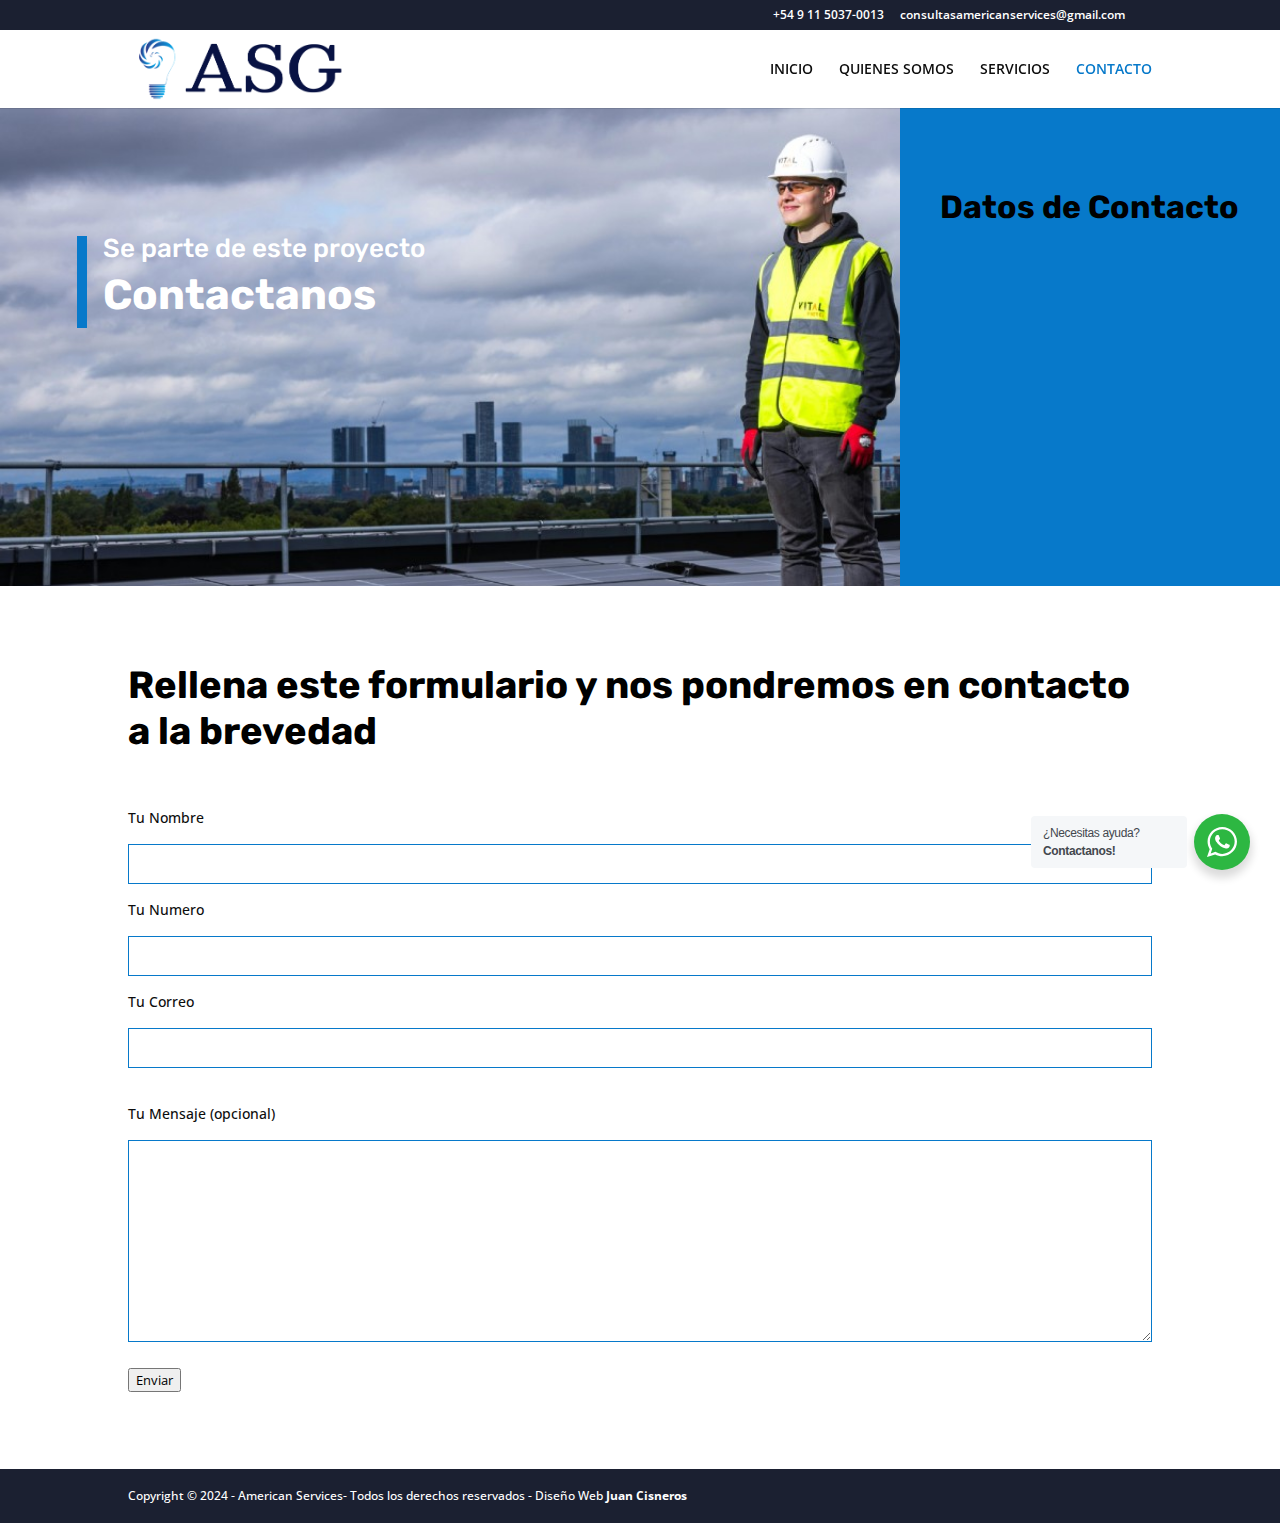
==== contacto/index.html @ 522c2b18 "Add files via upload" ====
<!DOCTYPE html>
<html lang="es">

<!-- Mirrored from amperio.com.ar/contacto/ by HTTrack Website Copier/3.x [XR&CO'2014], Fri, 26 Jul 2024 04:00:17 GMT -->
<!-- Added by HTTrack --><meta http-equiv="content-type" content="text/html;charset=UTF-8" /><!-- /Added by HTTrack -->
<head>
	<meta charset="UTF-8" />
<meta http-equiv="X-UA-Compatible" content="IE=edge">
	<link rel="pingback" href="../xmlrpc.html" />

	<script type="text/javascript">
		document.documentElement.className = 'js';
	</script>

	<meta name='robots' content='index, follow, max-image-preview:large, max-snippet:-1, max-video-preview:-1' />
<script type="text/javascript">
			let jqueryParams=[],jQuery=function(r){return jqueryParams=[...jqueryParams,r],jQuery},$=function(r){return jqueryParams=[...jqueryParams,r],$};window.jQuery=jQuery,window.$=jQuery;let customHeadScripts=!1;jQuery.fn=jQuery.prototype={},$.fn=jQuery.prototype={},jQuery.noConflict=function(r){if(window.jQuery)return jQuery=window.jQuery,$=window.jQuery,customHeadScripts=!0,jQuery.noConflict},jQuery.ready=function(r){jqueryParams=[...jqueryParams,r]},$.ready=function(r){jqueryParams=[...jqueryParams,r]},jQuery.load=function(r){jqueryParams=[...jqueryParams,r]},$.load=function(r){jqueryParams=[...jqueryParams,r]},jQuery.fn.ready=function(r){jqueryParams=[...jqueryParams,r]},$.fn.ready=function(r){jqueryParams=[...jqueryParams,r]};</script>
	<!-- This site is optimized with the Yoast SEO plugin v22.7 - https://yoast.com/wordpress/plugins/seo/ -->
	<title>Contacto | American Services</title>
	<link rel="canonical" href="index.html" />
	<meta property="og:locale" content="es_ES" />
	<meta property="og:type" content="article" />
	<meta property="og:title" content="Contacto | Amperio" />
	<meta property="og:url" content="https://amperio.com.ar/contacto/" />
	<meta property="og:site_name" content="Amperio" />
	<meta property="article:publisher" content="https://www.facebook.com/amperio.energy" />
	<meta property="article:modified_time" content="2024-05-20T21:58:36+00:00" />
	<meta property="og:image" content="https://amperio.com.ar/wp-content/uploads/2023/08/Logo-vertical-transparencia.png" />
	<meta property="og:image:width" content="1250" />
	<meta property="og:image:height" content="1250" />
	<meta property="og:image:type" content="image/png" />
	<meta name="twitter:card" content="summary_large_image" />
	<meta name="twitter:label1" content="Tiempo de lectura" />
	<meta name="twitter:data1" content="5 minutos" />
	<script type="application/ld+json" class="yoast-schema-graph">{"@context":"https://schema.org","@graph":[{"@type":"WebPage","@id":"https://amperio.com.ar/contacto/","url":"https://amperio.com.ar/contacto/","name":"Contacto | Amperio","isPartOf":{"@id":"https://amperio.com.ar/#website"},"datePublished":"2023-08-02T18:37:00+00:00","dateModified":"2024-05-20T21:58:36+00:00","breadcrumb":{"@id":"https://amperio.com.ar/contacto/#breadcrumb"},"inLanguage":"es","potentialAction":[{"@type":"ReadAction","target":["https://amperio.com.ar/contacto/"]}]},{"@type":"BreadcrumbList","@id":"https://amperio.com.ar/contacto/#breadcrumb","itemListElement":[{"@type":"ListItem","position":1,"name":"Portada","item":"https://amperio.com.ar/"},{"@type":"ListItem","position":2,"name":"Contacto"}]},{"@type":"WebSite","@id":"https://amperio.com.ar/#website","url":"https://amperio.com.ar/","name":"Amperio","description":"Reduci tu huella de carbono","publisher":{"@id":"https://amperio.com.ar/#organization"},"potentialAction":[{"@type":"SearchAction","target":{"@type":"EntryPoint","urlTemplate":"https://amperio.com.ar/?s={search_term_string}"},"query-input":"required name=search_term_string"}],"inLanguage":"es"},{"@type":"Organization","@id":"https://amperio.com.ar/#organization","name":"Amperio","alternateName":"Reducí tu huella de carbono","url":"https://amperio.com.ar/","logo":{"@type":"ImageObject","inLanguage":"es","@id":"https://amperio.com.ar/#/schema/logo/image/","url":"https://amperio.com.ar/wp-content/uploads/2023/09/Artboard-1-copy@2x-100.jpg","contentUrl":"https://amperio.com.ar/wp-content/uploads/2023/09/Artboard-1-copy@2x-100.jpg","width":601,"height":600,"caption":"Amperio"},"image":{"@id":"https://amperio.com.ar/#/schema/logo/image/"},"sameAs":["https://www.facebook.com/amperio.energy","https://www.instagram.com/amperio.energy/?hl=es-la"]}]}</script>
	<!-- / Yoast SEO plugin. -->


<link rel='dns-prefetch' href='http://www.googletagmanager.com/' />
<link rel='dns-prefetch' href='http://fonts.googleapis.com/' />
<link rel="alternate" type="application/rss+xml" title="Amperio &raquo; Feed" href="../feed/index.html" />
<link rel="alternate" type="application/rss+xml" title="Amperio &raquo; Feed de los comentarios" href="../comments/feed/index.html" />
<meta content="Divi v.4.24.1" name="generator"/><style id='wp-block-library-theme-inline-css' type='text/css'>
.wp-block-audio :where(figcaption){color:#555;font-size:13px;text-align:center}.is-dark-theme .wp-block-audio :where(figcaption){color:#ffffffa6}.wp-block-audio{margin:0 0 1em}.wp-block-code{border:1px solid #ccc;border-radius:4px;font-family:Menlo,Consolas,monaco,monospace;padding:.8em 1em}.wp-block-embed :where(figcaption){color:#555;font-size:13px;text-align:center}.is-dark-theme .wp-block-embed :where(figcaption){color:#ffffffa6}.wp-block-embed{margin:0 0 1em}.blocks-gallery-caption{color:#555;font-size:13px;text-align:center}.is-dark-theme .blocks-gallery-caption{color:#ffffffa6}:root :where(.wp-block-image figcaption){color:#555;font-size:13px;text-align:center}.is-dark-theme :root :where(.wp-block-image figcaption){color:#ffffffa6}.wp-block-image{margin:0 0 1em}.wp-block-pullquote{border-bottom:4px solid;border-top:4px solid;color:currentColor;margin-bottom:1.75em}.wp-block-pullquote cite,.wp-block-pullquote footer,.wp-block-pullquote__citation{color:currentColor;font-size:.8125em;font-style:normal;text-transform:uppercase}.wp-block-quote{border-left:.25em solid;margin:0 0 1.75em;padding-left:1em}.wp-block-quote cite,.wp-block-quote footer{color:currentColor;font-size:.8125em;font-style:normal;position:relative}.wp-block-quote.has-text-align-right{border-left:none;border-right:.25em solid;padding-left:0;padding-right:1em}.wp-block-quote.has-text-align-center{border:none;padding-left:0}.wp-block-quote.is-large,.wp-block-quote.is-style-large,.wp-block-quote.is-style-plain{border:none}.wp-block-search .wp-block-search__label{font-weight:700}.wp-block-search__button{border:1px solid #ccc;padding:.375em .625em}:where(.wp-block-group.has-background){padding:1.25em 2.375em}.wp-block-separator.has-css-opacity{opacity:.4}.wp-block-separator{border:none;border-bottom:2px solid;margin-left:auto;margin-right:auto}.wp-block-separator.has-alpha-channel-opacity{opacity:1}.wp-block-separator:not(.is-style-wide):not(.is-style-dots){width:100px}.wp-block-separator.has-background:not(.is-style-dots){border-bottom:none;height:1px}.wp-block-separator.has-background:not(.is-style-wide):not(.is-style-dots){height:2px}.wp-block-table{margin:0 0 1em}.wp-block-table td,.wp-block-table th{word-break:normal}.wp-block-table :where(figcaption){color:#555;font-size:13px;text-align:center}.is-dark-theme .wp-block-table :where(figcaption){color:#ffffffa6}.wp-block-video :where(figcaption){color:#555;font-size:13px;text-align:center}.is-dark-theme .wp-block-video :where(figcaption){color:#ffffffa6}.wp-block-video{margin:0 0 1em}:root :where(.wp-block-template-part.has-background){margin-bottom:0;margin-top:0;padding:1.25em 2.375em}
</style>
<link rel='stylesheet' id='nta-css-popup-css' href='../wp-content/plugins/wp-whatsapp/assets/dist/css/styleb6a4.css?ver=6.6.1' type='text/css' media='all' />
<style id='global-styles-inline-css' type='text/css'>
:root{--wp--preset--aspect-ratio--square: 1;--wp--preset--aspect-ratio--4-3: 4/3;--wp--preset--aspect-ratio--3-4: 3/4;--wp--preset--aspect-ratio--3-2: 3/2;--wp--preset--aspect-ratio--2-3: 2/3;--wp--preset--aspect-ratio--16-9: 16/9;--wp--preset--aspect-ratio--9-16: 9/16;--wp--preset--color--black: #000000;--wp--preset--color--cyan-bluish-gray: #abb8c3;--wp--preset--color--white: #ffffff;--wp--preset--color--pale-pink: #f78da7;--wp--preset--color--vivid-red: #cf2e2e;--wp--preset--color--luminous-vivid-orange: #ff6900;--wp--preset--color--luminous-vivid-amber: #fcb900;--wp--preset--color--light-green-cyan: #7bdcb5;--wp--preset--color--vivid-green-cyan: #00d084;--wp--preset--color--pale-cyan-blue: #8ed1fc;--wp--preset--color--vivid-cyan-blue: #0693e3;--wp--preset--color--vivid-purple: #9b51e0;--wp--preset--gradient--vivid-cyan-blue-to-vivid-purple: linear-gradient(135deg,rgba(6,147,227,1) 0%,rgb(155,81,224) 100%);--wp--preset--gradient--light-green-cyan-to-vivid-green-cyan: linear-gradient(135deg,rgb(122,220,180) 0%,rgb(0,208,130) 100%);--wp--preset--gradient--luminous-vivid-amber-to-luminous-vivid-orange: linear-gradient(135deg,rgba(252,185,0,1) 0%,rgba(255,105,0,1) 100%);--wp--preset--gradient--luminous-vivid-orange-to-vivid-red: linear-gradient(135deg,rgba(255,105,0,1) 0%,rgb(207,46,46) 100%);--wp--preset--gradient--very-light-gray-to-cyan-bluish-gray: linear-gradient(135deg,rgb(238,238,238) 0%,rgb(169,184,195) 100%);--wp--preset--gradient--cool-to-warm-spectrum: linear-gradient(135deg,rgb(74,234,220) 0%,rgb(151,120,209) 20%,rgb(207,42,186) 40%,rgb(238,44,130) 60%,rgb(251,105,98) 80%,rgb(254,248,76) 100%);--wp--preset--gradient--blush-light-purple: linear-gradient(135deg,rgb(255,206,236) 0%,rgb(152,150,240) 100%);--wp--preset--gradient--blush-bordeaux: linear-gradient(135deg,rgb(254,205,165) 0%,rgb(254,45,45) 50%,rgb(107,0,62) 100%);--wp--preset--gradient--luminous-dusk: linear-gradient(135deg,rgb(255,203,112) 0%,rgb(199,81,192) 50%,rgb(65,88,208) 100%);--wp--preset--gradient--pale-ocean: linear-gradient(135deg,rgb(255,245,203) 0%,rgb(182,227,212) 50%,rgb(51,167,181) 100%);--wp--preset--gradient--electric-grass: linear-gradient(135deg,rgb(202,248,128) 0%,rgb(113,206,126) 100%);--wp--preset--gradient--midnight: linear-gradient(135deg,rgb(2,3,129) 0%,rgb(40,116,252) 100%);--wp--preset--font-size--small: 13px;--wp--preset--font-size--medium: 20px;--wp--preset--font-size--large: 36px;--wp--preset--font-size--x-large: 42px;--wp--preset--spacing--20: 0.44rem;--wp--preset--spacing--30: 0.67rem;--wp--preset--spacing--40: 1rem;--wp--preset--spacing--50: 1.5rem;--wp--preset--spacing--60: 2.25rem;--wp--preset--spacing--70: 3.38rem;--wp--preset--spacing--80: 5.06rem;--wp--preset--shadow--natural: 6px 6px 9px rgba(0, 0, 0, 0.2);--wp--preset--shadow--deep: 12px 12px 50px rgba(0, 0, 0, 0.4);--wp--preset--shadow--sharp: 6px 6px 0px rgba(0, 0, 0, 0.2);--wp--preset--shadow--outlined: 6px 6px 0px -3px rgba(255, 255, 255, 1), 6px 6px rgba(0, 0, 0, 1);--wp--preset--shadow--crisp: 6px 6px 0px rgba(0, 0, 0, 1);}:root { --wp--style--global--content-size: 823px;--wp--style--global--wide-size: 1080px; }:where(body) { margin: 0; }.wp-site-blocks > .alignleft { float: left; margin-right: 2em; }.wp-site-blocks > .alignright { float: right; margin-left: 2em; }.wp-site-blocks > .aligncenter { justify-content: center; margin-left: auto; margin-right: auto; }:where(.is-layout-flex){gap: 0.5em;}:where(.is-layout-grid){gap: 0.5em;}.is-layout-flow > .alignleft{float: left;margin-inline-start: 0;margin-inline-end: 2em;}.is-layout-flow > .alignright{float: right;margin-inline-start: 2em;margin-inline-end: 0;}.is-layout-flow > .aligncenter{margin-left: auto !important;margin-right: auto !important;}.is-layout-constrained > .alignleft{float: left;margin-inline-start: 0;margin-inline-end: 2em;}.is-layout-constrained > .alignright{float: right;margin-inline-start: 2em;margin-inline-end: 0;}.is-layout-constrained > .aligncenter{margin-left: auto !important;margin-right: auto !important;}.is-layout-constrained > :where(:not(.alignleft):not(.alignright):not(.alignfull)){max-width: var(--wp--style--global--content-size);margin-left: auto !important;margin-right: auto !important;}.is-layout-constrained > .alignwide{max-width: var(--wp--style--global--wide-size);}body .is-layout-flex{display: flex;}.is-layout-flex{flex-wrap: wrap;align-items: center;}.is-layout-flex > :is(*, div){margin: 0;}body .is-layout-grid{display: grid;}.is-layout-grid > :is(*, div){margin: 0;}:root :where(body){padding-top: 0px;padding-right: 0px;padding-bottom: 0px;padding-left: 0px;}a:where(:not(.wp-element-button)){text-decoration: underline;}:root :where(.wp-element-button, .wp-block-button__link){background-color: #32373c;border-width: 0;color: #fff;font-family: inherit;font-size: inherit;line-height: inherit;padding: calc(0.667em + 2px) calc(1.333em + 2px);text-decoration: none;}.has-black-color{color: var(--wp--preset--color--black) !important;}.has-cyan-bluish-gray-color{color: var(--wp--preset--color--cyan-bluish-gray) !important;}.has-white-color{color: var(--wp--preset--color--white) !important;}.has-pale-pink-color{color: var(--wp--preset--color--pale-pink) !important;}.has-vivid-red-color{color: var(--wp--preset--color--vivid-red) !important;}.has-luminous-vivid-orange-color{color: var(--wp--preset--color--luminous-vivid-orange) !important;}.has-luminous-vivid-amber-color{color: var(--wp--preset--color--luminous-vivid-amber) !important;}.has-light-green-cyan-color{color: var(--wp--preset--color--light-green-cyan) !important;}.has-vivid-green-cyan-color{color: var(--wp--preset--color--vivid-green-cyan) !important;}.has-pale-cyan-blue-color{color: var(--wp--preset--color--pale-cyan-blue) !important;}.has-vivid-cyan-blue-color{color: var(--wp--preset--color--vivid-cyan-blue) !important;}.has-vivid-purple-color{color: var(--wp--preset--color--vivid-purple) !important;}.has-black-background-color{background-color: var(--wp--preset--color--black) !important;}.has-cyan-bluish-gray-background-color{background-color: var(--wp--preset--color--cyan-bluish-gray) !important;}.has-white-background-color{background-color: var(--wp--preset--color--white) !important;}.has-pale-pink-background-color{background-color: var(--wp--preset--color--pale-pink) !important;}.has-vivid-red-background-color{background-color: var(--wp--preset--color--vivid-red) !important;}.has-luminous-vivid-orange-background-color{background-color: var(--wp--preset--color--luminous-vivid-orange) !important;}.has-luminous-vivid-amber-background-color{background-color: var(--wp--preset--color--luminous-vivid-amber) !important;}.has-light-green-cyan-background-color{background-color: var(--wp--preset--color--light-green-cyan) !important;}.has-vivid-green-cyan-background-color{background-color: var(--wp--preset--color--vivid-green-cyan) !important;}.has-pale-cyan-blue-background-color{background-color: var(--wp--preset--color--pale-cyan-blue) !important;}.has-vivid-cyan-blue-background-color{background-color: var(--wp--preset--color--vivid-cyan-blue) !important;}.has-vivid-purple-background-color{background-color: var(--wp--preset--color--vivid-purple) !important;}.has-black-border-color{border-color: var(--wp--preset--color--black) !important;}.has-cyan-bluish-gray-border-color{border-color: var(--wp--preset--color--cyan-bluish-gray) !important;}.has-white-border-color{border-color: var(--wp--preset--color--white) !important;}.has-pale-pink-border-color{border-color: var(--wp--preset--color--pale-pink) !important;}.has-vivid-red-border-color{border-color: var(--wp--preset--color--vivid-red) !important;}.has-luminous-vivid-orange-border-color{border-color: var(--wp--preset--color--luminous-vivid-orange) !important;}.has-luminous-vivid-amber-border-color{border-color: var(--wp--preset--color--luminous-vivid-amber) !important;}.has-light-green-cyan-border-color{border-color: var(--wp--preset--color--light-green-cyan) !important;}.has-vivid-green-cyan-border-color{border-color: var(--wp--preset--color--vivid-green-cyan) !important;}.has-pale-cyan-blue-border-color{border-color: var(--wp--preset--color--pale-cyan-blue) !important;}.has-vivid-cyan-blue-border-color{border-color: var(--wp--preset--color--vivid-cyan-blue) !important;}.has-vivid-purple-border-color{border-color: var(--wp--preset--color--vivid-purple) !important;}.has-vivid-cyan-blue-to-vivid-purple-gradient-background{background: var(--wp--preset--gradient--vivid-cyan-blue-to-vivid-purple) !important;}.has-light-green-cyan-to-vivid-green-cyan-gradient-background{background: var(--wp--preset--gradient--light-green-cyan-to-vivid-green-cyan) !important;}.has-luminous-vivid-amber-to-luminous-vivid-orange-gradient-background{background: var(--wp--preset--gradient--luminous-vivid-amber-to-luminous-vivid-orange) !important;}.has-luminous-vivid-orange-to-vivid-red-gradient-background{background: var(--wp--preset--gradient--luminous-vivid-orange-to-vivid-red) !important;}.has-very-light-gray-to-cyan-bluish-gray-gradient-background{background: var(--wp--preset--gradient--very-light-gray-to-cyan-bluish-gray) !important;}.has-cool-to-warm-spectrum-gradient-background{background: var(--wp--preset--gradient--cool-to-warm-spectrum) !important;}.has-blush-light-purple-gradient-background{background: var(--wp--preset--gradient--blush-light-purple) !important;}.has-blush-bordeaux-gradient-background{background: var(--wp--preset--gradient--blush-bordeaux) !important;}.has-luminous-dusk-gradient-background{background: var(--wp--preset--gradient--luminous-dusk) !important;}.has-pale-ocean-gradient-background{background: var(--wp--preset--gradient--pale-ocean) !important;}.has-electric-grass-gradient-background{background: var(--wp--preset--gradient--electric-grass) !important;}.has-midnight-gradient-background{background: var(--wp--preset--gradient--midnight) !important;}.has-small-font-size{font-size: var(--wp--preset--font-size--small) !important;}.has-medium-font-size{font-size: var(--wp--preset--font-size--medium) !important;}.has-large-font-size{font-size: var(--wp--preset--font-size--large) !important;}.has-x-large-font-size{font-size: var(--wp--preset--font-size--x-large) !important;}
:where(.wp-block-post-template.is-layout-flex){gap: 1.25em;}:where(.wp-block-post-template.is-layout-grid){gap: 1.25em;}
:where(.wp-block-columns.is-layout-flex){gap: 2em;}:where(.wp-block-columns.is-layout-grid){gap: 2em;}
:root :where(.wp-block-pullquote){font-size: 1.5em;line-height: 1.6;}
</style>
<link rel='stylesheet' id='tfs-frontend-css' href='../wp-content/plugins/cf7-styler-for-divi/assets/css/frontende1fc.css?ver=2.1.1' type='text/css' media='all' />
<link rel='stylesheet' id='contact-form-7-css' href='../wp-content/plugins/contact-form-7/includes/css/styles9bd2.css?ver=5.9.4' type='text/css' media='all' />
<link rel='stylesheet' id='dica-lightbox-styles-css' href='../wp-content/plugins/dg-carousel/styles/light-box-styles9027.css?ver=2.0.26' type='text/css' media='all' />
<link rel='stylesheet' id='swipe-style-css' href='../wp-content/plugins/dg-carousel/styles/swiper.min9027.css?ver=2.0.26' type='text/css' media='all' />
<link rel='stylesheet' id='et-divi-open-sans-css' href='https://fonts.googleapis.com/css?family=Open+Sans:300italic,400italic,600italic,700italic,800italic,400,300,600,700,800&amp;subset=latin,latin-ext&amp;display=swap' type='text/css' media='all' />
<style id='divi-style-inline-inline-css' type='text/css'>
/*!
Theme Name: Divi
Theme URI: http://www.elegantthemes.com/gallery/divi/
Version: 4.24.1
Description: Smart. Flexible. Beautiful. Divi is the most powerful theme in our collection.
Author: Elegant Themes
Author URI: http://www.elegantthemes.com
License: GNU General Public License v2
License URI: http://www.gnu.org/licenses/gpl-2.0.html
*/

a,abbr,acronym,address,applet,b,big,blockquote,body,center,cite,code,dd,del,dfn,div,dl,dt,em,fieldset,font,form,h1,h2,h3,h4,h5,h6,html,i,iframe,img,ins,kbd,label,legend,li,object,ol,p,pre,q,s,samp,small,span,strike,strong,sub,sup,tt,u,ul,var{margin:0;padding:0;border:0;outline:0;font-size:100%;-ms-text-size-adjust:100%;-webkit-text-size-adjust:100%;vertical-align:baseline;background:transparent}body{line-height:1}ol,ul{list-style:none}blockquote,q{quotes:none}blockquote:after,blockquote:before,q:after,q:before{content:"";content:none}blockquote{margin:20px 0 30px;border-left:5px solid;padding-left:20px}:focus{outline:0}del{text-decoration:line-through}pre{overflow:auto;padding:10px}figure{margin:0}table{border-collapse:collapse;border-spacing:0}article,aside,footer,header,hgroup,nav,section{display:block}body{font-family:Open Sans,Arial,sans-serif;font-size:14px;color:#666;background-color:#fff;line-height:1.7em;font-weight:500;-webkit-font-smoothing:antialiased;-moz-osx-font-smoothing:grayscale}body.page-template-page-template-blank-php #page-container{padding-top:0!important}body.et_cover_background{background-size:cover!important;background-position:top!important;background-repeat:no-repeat!important;background-attachment:fixed}a{color:#2ea3f2}a,a:hover{text-decoration:none}p{padding-bottom:1em}p:not(.has-background):last-of-type{padding-bottom:0}p.et_normal_padding{padding-bottom:1em}strong{font-weight:700}cite,em,i{font-style:italic}code,pre{font-family:Courier New,monospace;margin-bottom:10px}ins{text-decoration:none}sub,sup{height:0;line-height:1;position:relative;vertical-align:baseline}sup{bottom:.8em}sub{top:.3em}dl{margin:0 0 1.5em}dl dt{font-weight:700}dd{margin-left:1.5em}blockquote p{padding-bottom:0}embed,iframe,object,video{max-width:100%}h1,h2,h3,h4,h5,h6{color:#333;padding-bottom:10px;line-height:1em;font-weight:500}h1 a,h2 a,h3 a,h4 a,h5 a,h6 a{color:inherit}h1{font-size:30px}h2{font-size:26px}h3{font-size:22px}h4{font-size:18px}h5{font-size:16px}h6{font-size:14px}input{-webkit-appearance:none}input[type=checkbox]{-webkit-appearance:checkbox}input[type=radio]{-webkit-appearance:radio}input.text,input.title,input[type=email],input[type=password],input[type=tel],input[type=text],select,textarea{background-color:#fff;border:1px solid #bbb;padding:2px;color:#4e4e4e}input.text:focus,input.title:focus,input[type=text]:focus,select:focus,textarea:focus{border-color:#2d3940;color:#3e3e3e}input.text,input.title,input[type=text],select,textarea{margin:0}textarea{padding:4px}button,input,select,textarea{font-family:inherit}img{max-width:100%;height:auto}.clear{clear:both}br.clear{margin:0;padding:0}.pagination{clear:both}#et_search_icon:hover,.et-social-icon a:hover,.et_password_protected_form .et_submit_button,.form-submit .et_pb_buttontton.alt.disabled,.nav-single a,.posted_in a{color:#2ea3f2}.et-search-form,blockquote{border-color:#2ea3f2}#main-content{background-color:#fff}.container{width:80%;max-width:1080px;margin:auto;position:relative}body:not(.et-tb) #main-content .container,body:not(.et-tb-has-header) #main-content .container{padding-top:58px}.et_full_width_page #main-content .container:before{display:none}.main_title{margin-bottom:20px}.et_password_protected_form .et_submit_button:hover,.form-submit .et_pb_button:hover{background:rgba(0,0,0,.05)}.et_button_icon_visible .et_pb_button{padding-right:2em;padding-left:.7em}.et_button_icon_visible .et_pb_button:after{opacity:1;margin-left:0}.et_button_left .et_pb_button:hover:after{left:.15em}.et_button_left .et_pb_button:after{margin-left:0;left:1em}.et_button_icon_visible.et_button_left .et_pb_button,.et_button_left .et_pb_button:hover,.et_button_left .et_pb_module .et_pb_button:hover{padding-left:2em;padding-right:.7em}.et_button_icon_visible.et_button_left .et_pb_button:after,.et_button_left .et_pb_button:hover:after{left:.15em}.et_password_protected_form .et_submit_button:hover,.form-submit .et_pb_button:hover{padding:.3em 1em}.et_button_no_icon .et_pb_button:after{display:none}.et_button_no_icon.et_button_icon_visible.et_button_left .et_pb_button,.et_button_no_icon.et_button_left .et_pb_button:hover,.et_button_no_icon .et_pb_button,.et_button_no_icon .et_pb_button:hover{padding:.3em 1em!important}.et_button_custom_icon .et_pb_button:after{line-height:1.7em}.et_button_custom_icon.et_button_icon_visible .et_pb_button:after,.et_button_custom_icon .et_pb_button:hover:after{margin-left:.3em}#left-area .post_format-post-format-gallery .wp-block-gallery:first-of-type{padding:0;margin-bottom:-16px}.entry-content table:not(.variations){border:1px solid #eee;margin:0 0 15px;text-align:left;width:100%}.entry-content thead th,.entry-content tr th{color:#555;font-weight:700;padding:9px 24px}.entry-content tr td{border-top:1px solid #eee;padding:6px 24px}#left-area ul,.entry-content ul,.et-l--body ul,.et-l--footer ul,.et-l--header ul{list-style-type:disc;padding:0 0 23px 1em;line-height:26px}#left-area ol,.entry-content ol,.et-l--body ol,.et-l--footer ol,.et-l--header ol{list-style-type:decimal;list-style-position:inside;padding:0 0 23px;line-height:26px}#left-area ul li ul,.entry-content ul li ol{padding:2px 0 2px 20px}#left-area ol li ul,.entry-content ol li ol,.et-l--body ol li ol,.et-l--footer ol li ol,.et-l--header ol li ol{padding:2px 0 2px 35px}#left-area ul.wp-block-gallery{display:-webkit-box;display:-ms-flexbox;display:flex;-ms-flex-wrap:wrap;flex-wrap:wrap;list-style-type:none;padding:0}#left-area ul.products{padding:0!important;line-height:1.7!important;list-style:none!important}.gallery-item a{display:block}.gallery-caption,.gallery-item a{width:90%}#wpadminbar{z-index:100001}#left-area .post-meta{font-size:14px;padding-bottom:15px}#left-area .post-meta a{text-decoration:none;color:#666}#left-area .et_featured_image{padding-bottom:7px}.single .post{padding-bottom:25px}body.single .et_audio_content{margin-bottom:-6px}.nav-single a{text-decoration:none;color:#2ea3f2;font-size:14px;font-weight:400}.nav-previous{float:left}.nav-next{float:right}.et_password_protected_form p input{background-color:#eee;border:none!important;width:100%!important;border-radius:0!important;font-size:14px;color:#999!important;padding:16px!important;-webkit-box-sizing:border-box;box-sizing:border-box}.et_password_protected_form label{display:none}.et_password_protected_form .et_submit_button{font-family:inherit;display:block;float:right;margin:8px auto 0;cursor:pointer}.post-password-required p.nocomments.container{max-width:100%}.post-password-required p.nocomments.container:before{display:none}.aligncenter,div.post .new-post .aligncenter{display:block;margin-left:auto;margin-right:auto}.wp-caption{border:1px solid #ddd;text-align:center;background-color:#f3f3f3;margin-bottom:10px;max-width:96%;padding:8px}.wp-caption.alignleft{margin:0 30px 20px 0}.wp-caption.alignright{margin:0 0 20px 30px}.wp-caption img{margin:0;padding:0;border:0}.wp-caption p.wp-caption-text{font-size:12px;padding:0 4px 5px;margin:0}.alignright{float:right}.alignleft{float:left}img.alignleft{display:inline;float:left;margin-right:15px}img.alignright{display:inline;float:right;margin-left:15px}.page.et_pb_pagebuilder_layout #main-content{background-color:transparent}body #main-content .et_builder_inner_content>h1,body #main-content .et_builder_inner_content>h2,body #main-content .et_builder_inner_content>h3,body #main-content .et_builder_inner_content>h4,body #main-content .et_builder_inner_content>h5,body #main-content .et_builder_inner_content>h6{line-height:1.4em}body #main-content .et_builder_inner_content>p{line-height:1.7em}.wp-block-pullquote{margin:20px 0 30px}.wp-block-pullquote.has-background blockquote{border-left:none}.wp-block-group.has-background{padding:1.5em 1.5em .5em}@media (min-width:981px){#left-area{width:79.125%;padding-bottom:23px}#main-content .container:before{content:"";position:absolute;top:0;height:100%;width:1px;background-color:#e2e2e2}.et_full_width_page #left-area,.et_no_sidebar #left-area{float:none;width:100%!important}.et_full_width_page #left-area{padding-bottom:0}.et_no_sidebar #main-content .container:before{display:none}}@media (max-width:980px){#page-container{padding-top:80px}.et-tb #page-container,.et-tb-has-header #page-container{padding-top:0!important}#left-area,#sidebar{width:100%!important}#main-content .container:before{display:none!important}.et_full_width_page .et_gallery_item:nth-child(4n+1){clear:none}}@media print{#page-container{padding-top:0!important}}#wp-admin-bar-et-use-visual-builder a:before{font-family:ETmodules!important;content:"\e625";font-size:30px!important;width:28px;margin-top:-3px;color:#974df3!important}#wp-admin-bar-et-use-visual-builder:hover a:before{color:#fff!important}#wp-admin-bar-et-use-visual-builder:hover a,#wp-admin-bar-et-use-visual-builder a:hover{transition:background-color .5s ease;-webkit-transition:background-color .5s ease;-moz-transition:background-color .5s ease;background-color:#7e3bd0!important;color:#fff!important}* html .clearfix,:first-child+html .clearfix{zoom:1}.iphone .et_pb_section_video_bg video::-webkit-media-controls-start-playback-button{display:none!important;-webkit-appearance:none}.et_mobile_device .et_pb_section_parallax .et_pb_parallax_css{background-attachment:scroll}.et-social-twitter a.icon:before{content:"\e094"}.et-social-google-plus a.icon:before{content:"\e096"}.et-social-rss a.icon:before{content:"\e09e"}.ai1ec-single-event:after{content:" ";display:table;clear:both}.evcal_event_details .evcal_evdata_cell .eventon_details_shading_bot.eventon_details_shading_bot{z-index:3}.wp-block-divi-layout{margin-bottom:1em}*{-webkit-box-sizing:border-box;box-sizing:border-box}#et-info-email:before,#et-info-phone:before,#et_search_icon:before,.comment-reply-link:after,.et-cart-info span:before,.et-pb-arrow-next:before,.et-pb-arrow-prev:before,.et-social-icon a:before,.et_audio_container .mejs-playpause-button button:before,.et_audio_container .mejs-volume-button button:before,.et_overlay:before,.et_password_protected_form .et_submit_button:after,.et_pb_button:after,.et_pb_contact_reset:after,.et_pb_contact_submit:after,.et_pb_font_icon:before,.et_pb_newsletter_button:after,.et_pb_pricing_table_button:after,.et_pb_promo_button:after,.et_pb_testimonial:before,.et_pb_toggle_title:before,.form-submit .et_pb_button:after,.mobile_menu_bar:before,a.et_pb_more_button:after{font-family:ETmodules!important;speak:none;font-style:normal;font-weight:400;-webkit-font-feature-settings:normal;font-feature-settings:normal;font-variant:normal;text-transform:none;line-height:1;-webkit-font-smoothing:antialiased;-moz-osx-font-smoothing:grayscale;text-shadow:0 0;direction:ltr}.et-pb-icon,.et_pb_custom_button_icon.et_pb_button:after,.et_pb_login .et_pb_custom_button_icon.et_pb_button:after,.et_pb_woo_custom_button_icon .button.et_pb_custom_button_icon.et_pb_button:after,.et_pb_woo_custom_button_icon .button.et_pb_custom_button_icon.et_pb_button:hover:after{content:attr(data-icon)}.et-pb-icon{font-family:ETmodules;speak:none;font-weight:400;-webkit-font-feature-settings:normal;font-feature-settings:normal;font-variant:normal;text-transform:none;line-height:1;-webkit-font-smoothing:antialiased;font-size:96px;font-style:normal;display:inline-block;-webkit-box-sizing:border-box;box-sizing:border-box;direction:ltr}#et-ajax-saving{display:none;-webkit-transition:background .3s,-webkit-box-shadow .3s;transition:background .3s,-webkit-box-shadow .3s;transition:background .3s,box-shadow .3s;transition:background .3s,box-shadow .3s,-webkit-box-shadow .3s;-webkit-box-shadow:rgba(0,139,219,.247059) 0 0 60px;box-shadow:0 0 60px rgba(0,139,219,.247059);position:fixed;top:50%;left:50%;width:50px;height:50px;background:#fff;border-radius:50px;margin:-25px 0 0 -25px;z-index:999999;text-align:center}#et-ajax-saving img{margin:9px}.et-safe-mode-indicator,.et-safe-mode-indicator:focus,.et-safe-mode-indicator:hover{-webkit-box-shadow:0 5px 10px rgba(41,196,169,.15);box-shadow:0 5px 10px rgba(41,196,169,.15);background:#29c4a9;color:#fff;font-size:14px;font-weight:600;padding:12px;line-height:16px;border-radius:3px;position:fixed;bottom:30px;right:30px;z-index:999999;text-decoration:none;font-family:Open Sans,sans-serif;-webkit-font-smoothing:antialiased;-moz-osx-font-smoothing:grayscale}.et_pb_button{font-size:20px;font-weight:500;padding:.3em 1em;line-height:1.7em!important;background-color:transparent;background-size:cover;background-position:50%;background-repeat:no-repeat;border:2px solid;border-radius:3px;-webkit-transition-duration:.2s;transition-duration:.2s;-webkit-transition-property:all!important;transition-property:all!important}.et_pb_button,.et_pb_button_inner{position:relative}.et_pb_button:hover,.et_pb_module .et_pb_button:hover{border:2px solid transparent;padding:.3em 2em .3em .7em}.et_pb_button:hover{background-color:hsla(0,0%,100%,.2)}.et_pb_bg_layout_light.et_pb_button:hover,.et_pb_bg_layout_light .et_pb_button:hover{background-color:rgba(0,0,0,.05)}.et_pb_button:after,.et_pb_button:before{font-size:32px;line-height:1em;content:"\35";opacity:0;position:absolute;margin-left:-1em;-webkit-transition:all .2s;transition:all .2s;text-transform:none;-webkit-font-feature-settings:"kern" off;font-feature-settings:"kern" off;font-variant:none;font-style:normal;font-weight:400;text-shadow:none}.et_pb_button.et_hover_enabled:hover:after,.et_pb_button.et_pb_hovered:hover:after{-webkit-transition:none!important;transition:none!important}.et_pb_button:before{display:none}.et_pb_button:hover:after{opacity:1;margin-left:0}.et_pb_column_1_3 h1,.et_pb_column_1_4 h1,.et_pb_column_1_5 h1,.et_pb_column_1_6 h1,.et_pb_column_2_5 h1{font-size:26px}.et_pb_column_1_3 h2,.et_pb_column_1_4 h2,.et_pb_column_1_5 h2,.et_pb_column_1_6 h2,.et_pb_column_2_5 h2{font-size:23px}.et_pb_column_1_3 h3,.et_pb_column_1_4 h3,.et_pb_column_1_5 h3,.et_pb_column_1_6 h3,.et_pb_column_2_5 h3{font-size:20px}.et_pb_column_1_3 h4,.et_pb_column_1_4 h4,.et_pb_column_1_5 h4,.et_pb_column_1_6 h4,.et_pb_column_2_5 h4{font-size:18px}.et_pb_column_1_3 h5,.et_pb_column_1_4 h5,.et_pb_column_1_5 h5,.et_pb_column_1_6 h5,.et_pb_column_2_5 h5{font-size:16px}.et_pb_column_1_3 h6,.et_pb_column_1_4 h6,.et_pb_column_1_5 h6,.et_pb_column_1_6 h6,.et_pb_column_2_5 h6{font-size:15px}.et_pb_bg_layout_dark,.et_pb_bg_layout_dark h1,.et_pb_bg_layout_dark h2,.et_pb_bg_layout_dark h3,.et_pb_bg_layout_dark h4,.et_pb_bg_layout_dark h5,.et_pb_bg_layout_dark h6{color:#fff!important}.et_pb_module.et_pb_text_align_left{text-align:left}.et_pb_module.et_pb_text_align_center{text-align:center}.et_pb_module.et_pb_text_align_right{text-align:right}.et_pb_module.et_pb_text_align_justified{text-align:justify}.clearfix:after{visibility:hidden;display:block;font-size:0;content:" ";clear:both;height:0}.et_pb_bg_layout_light .et_pb_more_button{color:#2ea3f2}.et_builder_inner_content{position:relative;z-index:1}header .et_builder_inner_content{z-index:2}.et_pb_css_mix_blend_mode_passthrough{mix-blend-mode:unset!important}.et_pb_image_container{margin:-20px -20px 29px}.et_pb_module_inner{position:relative}.et_hover_enabled_preview{z-index:2}.et_hover_enabled:hover{position:relative;z-index:2}.et_pb_all_tabs,.et_pb_module,.et_pb_posts_nav a,.et_pb_tab,.et_pb_with_background{position:relative;background-size:cover;background-position:50%;background-repeat:no-repeat}.et_pb_background_mask,.et_pb_background_pattern{bottom:0;left:0;position:absolute;right:0;top:0}.et_pb_background_mask{background-size:calc(100% + 2px) calc(100% + 2px);background-repeat:no-repeat;background-position:50%;overflow:hidden}.et_pb_background_pattern{background-position:0 0;background-repeat:repeat}.et_pb_with_border{position:relative;border:0 solid #333}.post-password-required .et_pb_row{padding:0;width:100%}.post-password-required .et_password_protected_form{min-height:0}body.et_pb_pagebuilder_layout.et_pb_show_title .post-password-required .et_password_protected_form h1,body:not(.et_pb_pagebuilder_layout) .post-password-required .et_password_protected_form h1{display:none}.et_pb_no_bg{padding:0!important}.et_overlay.et_pb_inline_icon:before,.et_pb_inline_icon:before{content:attr(data-icon)}.et_pb_more_button{color:inherit;text-shadow:none;text-decoration:none;display:inline-block;margin-top:20px}.et_parallax_bg_wrap{overflow:hidden;position:absolute;top:0;right:0;bottom:0;left:0}.et_parallax_bg{background-repeat:no-repeat;background-position:top;background-size:cover;position:absolute;bottom:0;left:0;width:100%;height:100%;display:block}.et_parallax_bg.et_parallax_bg__hover,.et_parallax_bg.et_parallax_bg_phone,.et_parallax_bg.et_parallax_bg_tablet,.et_parallax_gradient.et_parallax_gradient__hover,.et_parallax_gradient.et_parallax_gradient_phone,.et_parallax_gradient.et_parallax_gradient_tablet,.et_pb_section_parallax_hover:hover .et_parallax_bg:not(.et_parallax_bg__hover),.et_pb_section_parallax_hover:hover .et_parallax_gradient:not(.et_parallax_gradient__hover){display:none}.et_pb_section_parallax_hover:hover .et_parallax_bg.et_parallax_bg__hover,.et_pb_section_parallax_hover:hover .et_parallax_gradient.et_parallax_gradient__hover{display:block}.et_parallax_gradient{bottom:0;display:block;left:0;position:absolute;right:0;top:0}.et_pb_module.et_pb_section_parallax,.et_pb_posts_nav a.et_pb_section_parallax,.et_pb_tab.et_pb_section_parallax{position:relative}.et_pb_section_parallax .et_pb_parallax_css,.et_pb_slides .et_parallax_bg.et_pb_parallax_css{background-attachment:fixed}body.et-bfb .et_pb_section_parallax .et_pb_parallax_css,body.et-bfb .et_pb_slides .et_parallax_bg.et_pb_parallax_css{background-attachment:scroll;bottom:auto}.et_pb_section_parallax.et_pb_column .et_pb_module,.et_pb_section_parallax.et_pb_row .et_pb_column,.et_pb_section_parallax.et_pb_row .et_pb_module{z-index:9;position:relative}.et_pb_more_button:hover:after{opacity:1;margin-left:0}.et_pb_preload .et_pb_section_video_bg,.et_pb_preload>div{visibility:hidden}.et_pb_preload,.et_pb_section.et_pb_section_video.et_pb_preload{position:relative;background:#464646!important}.et_pb_preload:before{content:"";position:absolute;top:50%;left:50%;background:url(../wp-content/themes/Divi/includes/builder/styles/images/preloader.gif) no-repeat;border-radius:32px;width:32px;height:32px;margin:-16px 0 0 -16px}.box-shadow-overlay{position:absolute;top:0;left:0;width:100%;height:100%;z-index:10;pointer-events:none}.et_pb_section>.box-shadow-overlay~.et_pb_row{z-index:11}body.safari .section_has_divider{will-change:transform}.et_pb_row>.box-shadow-overlay{z-index:8}.has-box-shadow-overlay{position:relative}.et_clickable{cursor:pointer}.screen-reader-text{border:0;clip:rect(1px,1px,1px,1px);-webkit-clip-path:inset(50%);clip-path:inset(50%);height:1px;margin:-1px;overflow:hidden;padding:0;position:absolute!important;width:1px;word-wrap:normal!important}.et_multi_view_hidden,.et_multi_view_hidden_image{display:none!important}@keyframes multi-view-image-fade{0%{opacity:0}10%{opacity:.1}20%{opacity:.2}30%{opacity:.3}40%{opacity:.4}50%{opacity:.5}60%{opacity:.6}70%{opacity:.7}80%{opacity:.8}90%{opacity:.9}to{opacity:1}}.et_multi_view_image__loading{visibility:hidden}.et_multi_view_image__loaded{-webkit-animation:multi-view-image-fade .5s;animation:multi-view-image-fade .5s}#et-pb-motion-effects-offset-tracker{visibility:hidden!important;opacity:0;position:absolute;top:0;left:0}.et-pb-before-scroll-animation{opacity:0}header.et-l.et-l--header:after{clear:both;display:block;content:""}.et_pb_module{-webkit-animation-timing-function:linear;animation-timing-function:linear;-webkit-animation-duration:.2s;animation-duration:.2s}@-webkit-keyframes fadeBottom{0%{opacity:0;-webkit-transform:translateY(10%);transform:translateY(10%)}to{opacity:1;-webkit-transform:translateY(0);transform:translateY(0)}}@keyframes fadeBottom{0%{opacity:0;-webkit-transform:translateY(10%);transform:translateY(10%)}to{opacity:1;-webkit-transform:translateY(0);transform:translateY(0)}}@-webkit-keyframes fadeLeft{0%{opacity:0;-webkit-transform:translateX(-10%);transform:translateX(-10%)}to{opacity:1;-webkit-transform:translateX(0);transform:translateX(0)}}@keyframes fadeLeft{0%{opacity:0;-webkit-transform:translateX(-10%);transform:translateX(-10%)}to{opacity:1;-webkit-transform:translateX(0);transform:translateX(0)}}@-webkit-keyframes fadeRight{0%{opacity:0;-webkit-transform:translateX(10%);transform:translateX(10%)}to{opacity:1;-webkit-transform:translateX(0);transform:translateX(0)}}@keyframes fadeRight{0%{opacity:0;-webkit-transform:translateX(10%);transform:translateX(10%)}to{opacity:1;-webkit-transform:translateX(0);transform:translateX(0)}}@-webkit-keyframes fadeTop{0%{opacity:0;-webkit-transform:translateY(-10%);transform:translateY(-10%)}to{opacity:1;-webkit-transform:translateX(0);transform:translateX(0)}}@keyframes fadeTop{0%{opacity:0;-webkit-transform:translateY(-10%);transform:translateY(-10%)}to{opacity:1;-webkit-transform:translateX(0);transform:translateX(0)}}@-webkit-keyframes fadeIn{0%{opacity:0}to{opacity:1}}@keyframes fadeIn{0%{opacity:0}to{opacity:1}}.et-waypoint:not(.et_pb_counters){opacity:0}@media (min-width:981px){.et_pb_section.et_section_specialty div.et_pb_row .et_pb_column .et_pb_column .et_pb_module.et-last-child,.et_pb_section.et_section_specialty div.et_pb_row .et_pb_column .et_pb_column .et_pb_module:last-child,.et_pb_section.et_section_specialty div.et_pb_row .et_pb_column .et_pb_row_inner .et_pb_column .et_pb_module.et-last-child,.et_pb_section.et_section_specialty div.et_pb_row .et_pb_column .et_pb_row_inner .et_pb_column .et_pb_module:last-child,.et_pb_section div.et_pb_row .et_pb_column .et_pb_module.et-last-child,.et_pb_section div.et_pb_row .et_pb_column .et_pb_module:last-child{margin-bottom:0}}@media (max-width:980px){.et_overlay.et_pb_inline_icon_tablet:before,.et_pb_inline_icon_tablet:before{content:attr(data-icon-tablet)}.et_parallax_bg.et_parallax_bg_tablet_exist,.et_parallax_gradient.et_parallax_gradient_tablet_exist{display:none}.et_parallax_bg.et_parallax_bg_tablet,.et_parallax_gradient.et_parallax_gradient_tablet{display:block}.et_pb_column .et_pb_module{margin-bottom:30px}.et_pb_row .et_pb_column .et_pb_module.et-last-child,.et_pb_row .et_pb_column .et_pb_module:last-child,.et_section_specialty .et_pb_row .et_pb_column .et_pb_module.et-last-child,.et_section_specialty .et_pb_row .et_pb_column .et_pb_module:last-child{margin-bottom:0}.et_pb_more_button{display:inline-block!important}.et_pb_bg_layout_light_tablet.et_pb_button,.et_pb_bg_layout_light_tablet.et_pb_module.et_pb_button,.et_pb_bg_layout_light_tablet .et_pb_more_button{color:#2ea3f2}.et_pb_bg_layout_light_tablet .et_pb_forgot_password a{color:#666}.et_pb_bg_layout_light_tablet h1,.et_pb_bg_layout_light_tablet h2,.et_pb_bg_layout_light_tablet h3,.et_pb_bg_layout_light_tablet h4,.et_pb_bg_layout_light_tablet h5,.et_pb_bg_layout_light_tablet h6{color:#333!important}.et_pb_module .et_pb_bg_layout_light_tablet.et_pb_button{color:#2ea3f2!important}.et_pb_bg_layout_light_tablet{color:#666!important}.et_pb_bg_layout_dark_tablet,.et_pb_bg_layout_dark_tablet h1,.et_pb_bg_layout_dark_tablet h2,.et_pb_bg_layout_dark_tablet h3,.et_pb_bg_layout_dark_tablet h4,.et_pb_bg_layout_dark_tablet h5,.et_pb_bg_layout_dark_tablet h6{color:#fff!important}.et_pb_bg_layout_dark_tablet.et_pb_button,.et_pb_bg_layout_dark_tablet.et_pb_module.et_pb_button,.et_pb_bg_layout_dark_tablet .et_pb_more_button{color:inherit}.et_pb_bg_layout_dark_tablet .et_pb_forgot_password a{color:#fff}.et_pb_module.et_pb_text_align_left-tablet{text-align:left}.et_pb_module.et_pb_text_align_center-tablet{text-align:center}.et_pb_module.et_pb_text_align_right-tablet{text-align:right}.et_pb_module.et_pb_text_align_justified-tablet{text-align:justify}}@media (max-width:767px){.et_pb_more_button{display:inline-block!important}.et_overlay.et_pb_inline_icon_phone:before,.et_pb_inline_icon_phone:before{content:attr(data-icon-phone)}.et_parallax_bg.et_parallax_bg_phone_exist,.et_parallax_gradient.et_parallax_gradient_phone_exist{display:none}.et_parallax_bg.et_parallax_bg_phone,.et_parallax_gradient.et_parallax_gradient_phone{display:block}.et-hide-mobile{display:none!important}.et_pb_bg_layout_light_phone.et_pb_button,.et_pb_bg_layout_light_phone.et_pb_module.et_pb_button,.et_pb_bg_layout_light_phone .et_pb_more_button{color:#2ea3f2}.et_pb_bg_layout_light_phone .et_pb_forgot_password a{color:#666}.et_pb_bg_layout_light_phone h1,.et_pb_bg_layout_light_phone h2,.et_pb_bg_layout_light_phone h3,.et_pb_bg_layout_light_phone h4,.et_pb_bg_layout_light_phone h5,.et_pb_bg_layout_light_phone h6{color:#333!important}.et_pb_module .et_pb_bg_layout_light_phone.et_pb_button{color:#2ea3f2!important}.et_pb_bg_layout_light_phone{color:#666!important}.et_pb_bg_layout_dark_phone,.et_pb_bg_layout_dark_phone h1,.et_pb_bg_layout_dark_phone h2,.et_pb_bg_layout_dark_phone h3,.et_pb_bg_layout_dark_phone h4,.et_pb_bg_layout_dark_phone h5,.et_pb_bg_layout_dark_phone h6{color:#fff!important}.et_pb_bg_layout_dark_phone.et_pb_button,.et_pb_bg_layout_dark_phone.et_pb_module.et_pb_button,.et_pb_bg_layout_dark_phone .et_pb_more_button{color:inherit}.et_pb_module .et_pb_bg_layout_dark_phone.et_pb_button{color:#fff!important}.et_pb_bg_layout_dark_phone .et_pb_forgot_password a{color:#fff}.et_pb_module.et_pb_text_align_left-phone{text-align:left}.et_pb_module.et_pb_text_align_center-phone{text-align:center}.et_pb_module.et_pb_text_align_right-phone{text-align:right}.et_pb_module.et_pb_text_align_justified-phone{text-align:justify}}@media (max-width:479px){a.et_pb_more_button{display:block}}@media (min-width:768px) and (max-width:980px){[data-et-multi-view-load-tablet-hidden=true]:not(.et_multi_view_swapped){display:none!important}}@media (max-width:767px){[data-et-multi-view-load-phone-hidden=true]:not(.et_multi_view_swapped){display:none!important}}.et_pb_menu.et_pb_menu--style-inline_centered_logo .et_pb_menu__menu nav ul{-webkit-box-pack:center;-ms-flex-pack:center;justify-content:center}@-webkit-keyframes multi-view-image-fade{0%{-webkit-transform:scale(1);transform:scale(1);opacity:1}50%{-webkit-transform:scale(1.01);transform:scale(1.01);opacity:1}to{-webkit-transform:scale(1);transform:scale(1);opacity:1}}
</style>
<style id='divi-dynamic-critical-inline-css' type='text/css'>
@font-face{font-family:ETmodules;font-display:block;src:url(../wp-content/themes/Divi/core/admin/fonts/modules/all/modules.eot);src:url(//amperio.com.ar/wp-content/themes/Divi/core/admin/fonts/modules/all/modules.eot?#iefix) format("embedded-opentype"),url(//amperio.com.ar/wp-content/themes/Divi/core/admin/fonts/modules/all/modules.woff) format("woff"),url(//amperio.com.ar/wp-content/themes/Divi/core/admin/fonts/modules/all/modules.ttf) format("truetype"),url(//amperio.com.ar/wp-content/themes/Divi/core/admin/fonts/modules/all/modules.svg#ETmodules) format("svg");font-weight:400;font-style:normal}
@media (min-width:981px){.et_pb_gutters3 .et_pb_column,.et_pb_gutters3.et_pb_row .et_pb_column{margin-right:5.5%}.et_pb_gutters3 .et_pb_column_4_4,.et_pb_gutters3.et_pb_row .et_pb_column_4_4{width:100%}.et_pb_gutters3 .et_pb_column_4_4 .et_pb_module,.et_pb_gutters3.et_pb_row .et_pb_column_4_4 .et_pb_module{margin-bottom:2.75%}.et_pb_gutters3 .et_pb_column_3_4,.et_pb_gutters3.et_pb_row .et_pb_column_3_4{width:73.625%}.et_pb_gutters3 .et_pb_column_3_4 .et_pb_module,.et_pb_gutters3.et_pb_row .et_pb_column_3_4 .et_pb_module{margin-bottom:3.735%}.et_pb_gutters3 .et_pb_column_2_3,.et_pb_gutters3.et_pb_row .et_pb_column_2_3{width:64.833%}.et_pb_gutters3 .et_pb_column_2_3 .et_pb_module,.et_pb_gutters3.et_pb_row .et_pb_column_2_3 .et_pb_module{margin-bottom:4.242%}.et_pb_gutters3 .et_pb_column_3_5,.et_pb_gutters3.et_pb_row .et_pb_column_3_5{width:57.8%}.et_pb_gutters3 .et_pb_column_3_5 .et_pb_module,.et_pb_gutters3.et_pb_row .et_pb_column_3_5 .et_pb_module{margin-bottom:4.758%}.et_pb_gutters3 .et_pb_column_1_2,.et_pb_gutters3.et_pb_row .et_pb_column_1_2{width:47.25%}.et_pb_gutters3 .et_pb_column_1_2 .et_pb_module,.et_pb_gutters3.et_pb_row .et_pb_column_1_2 .et_pb_module{margin-bottom:5.82%}.et_pb_gutters3 .et_pb_column_2_5,.et_pb_gutters3.et_pb_row .et_pb_column_2_5{width:36.7%}.et_pb_gutters3 .et_pb_column_2_5 .et_pb_module,.et_pb_gutters3.et_pb_row .et_pb_column_2_5 .et_pb_module{margin-bottom:7.493%}.et_pb_gutters3 .et_pb_column_1_3,.et_pb_gutters3.et_pb_row .et_pb_column_1_3{width:29.6667%}.et_pb_gutters3 .et_pb_column_1_3 .et_pb_module,.et_pb_gutters3.et_pb_row .et_pb_column_1_3 .et_pb_module{margin-bottom:9.27%}.et_pb_gutters3 .et_pb_column_1_4,.et_pb_gutters3.et_pb_row .et_pb_column_1_4{width:20.875%}.et_pb_gutters3 .et_pb_column_1_4 .et_pb_module,.et_pb_gutters3.et_pb_row .et_pb_column_1_4 .et_pb_module{margin-bottom:13.174%}.et_pb_gutters3 .et_pb_column_1_5,.et_pb_gutters3.et_pb_row .et_pb_column_1_5{width:15.6%}.et_pb_gutters3 .et_pb_column_1_5 .et_pb_module,.et_pb_gutters3.et_pb_row .et_pb_column_1_5 .et_pb_module{margin-bottom:17.628%}.et_pb_gutters3 .et_pb_column_1_6,.et_pb_gutters3.et_pb_row .et_pb_column_1_6{width:12.0833%}.et_pb_gutters3 .et_pb_column_1_6 .et_pb_module,.et_pb_gutters3.et_pb_row .et_pb_column_1_6 .et_pb_module{margin-bottom:22.759%}.et_pb_gutters3 .et_full_width_page.woocommerce-page ul.products li.product{width:20.875%;margin-right:5.5%;margin-bottom:5.5%}.et_pb_gutters3.et_left_sidebar.woocommerce-page #main-content ul.products li.product,.et_pb_gutters3.et_right_sidebar.woocommerce-page #main-content ul.products li.product{width:28.353%;margin-right:7.47%}.et_pb_gutters3.et_left_sidebar.woocommerce-page #main-content ul.products.columns-1 li.product,.et_pb_gutters3.et_right_sidebar.woocommerce-page #main-content ul.products.columns-1 li.product{width:100%;margin-right:0}.et_pb_gutters3.et_left_sidebar.woocommerce-page #main-content ul.products.columns-2 li.product,.et_pb_gutters3.et_right_sidebar.woocommerce-page #main-content ul.products.columns-2 li.product{width:48%;margin-right:4%}.et_pb_gutters3.et_left_sidebar.woocommerce-page #main-content ul.products.columns-2 li:nth-child(2n+2),.et_pb_gutters3.et_right_sidebar.woocommerce-page #main-content ul.products.columns-2 li:nth-child(2n+2){margin-right:0}.et_pb_gutters3.et_left_sidebar.woocommerce-page #main-content ul.products.columns-2 li:nth-child(3n+1),.et_pb_gutters3.et_right_sidebar.woocommerce-page #main-content ul.products.columns-2 li:nth-child(3n+1){clear:none}}
#et-secondary-menu li,#top-menu li{word-wrap:break-word}.nav li ul,.et_mobile_menu{border-color:#2EA3F2}.mobile_menu_bar:before,.mobile_menu_bar:after,#top-menu li.current-menu-ancestor>a,#top-menu li.current-menu-item>a{color:#2EA3F2}#main-header{-webkit-transition:background-color 0.4s, color 0.4s, opacity 0.4s ease-in-out, -webkit-transform 0.4s;transition:background-color 0.4s, color 0.4s, opacity 0.4s ease-in-out, -webkit-transform 0.4s;transition:background-color 0.4s, color 0.4s, transform 0.4s, opacity 0.4s ease-in-out;transition:background-color 0.4s, color 0.4s, transform 0.4s, opacity 0.4s ease-in-out, -webkit-transform 0.4s}#main-header.et-disabled-animations *{-webkit-transition-duration:0s !important;transition-duration:0s !important}.container{text-align:left;position:relative}.et_fixed_nav.et_show_nav #page-container{padding-top:80px}.et_fixed_nav.et_show_nav.et-tb #page-container,.et_fixed_nav.et_show_nav.et-tb-has-header #page-container{padding-top:0 !important}.et_fixed_nav.et_show_nav.et_secondary_nav_enabled #page-container{padding-top:111px}.et_fixed_nav.et_show_nav.et_secondary_nav_enabled.et_header_style_centered #page-container{padding-top:177px}.et_fixed_nav.et_show_nav.et_header_style_centered #page-container{padding-top:147px}.et_fixed_nav #main-header{position:fixed}.et-cloud-item-editor #page-container{padding-top:0 !important}.et_header_style_left #et-top-navigation{padding-top:33px}.et_header_style_left #et-top-navigation nav>ul>li>a{padding-bottom:33px}.et_header_style_left .logo_container{position:absolute;height:100%;width:100%}.et_header_style_left #et-top-navigation .mobile_menu_bar{padding-bottom:24px}.et_hide_search_icon #et_top_search{display:none !important}#logo{width:auto;-webkit-transition:all 0.4s ease-in-out;transition:all 0.4s ease-in-out;margin-bottom:0;max-height:54%;display:inline-block;float:none;vertical-align:middle;-webkit-transform:translate3d(0, 0, 0)}.et_pb_svg_logo #logo{height:54%}.logo_container{-webkit-transition:all 0.4s ease-in-out;transition:all 0.4s ease-in-out}span.logo_helper{display:inline-block;height:100%;vertical-align:middle;width:0}.safari .centered-inline-logo-wrap{-webkit-transform:translate3d(0, 0, 0);-webkit-transition:all 0.4s ease-in-out;transition:all 0.4s ease-in-out}#et-define-logo-wrap img{width:100%}.gecko #et-define-logo-wrap.svg-logo{position:relative !important}#top-menu-nav,#top-menu{line-height:0}#et-top-navigation{font-weight:600}.et_fixed_nav #et-top-navigation{-webkit-transition:all 0.4s ease-in-out;transition:all 0.4s ease-in-out}.et-cart-info span:before{content:"\e07a";margin-right:10px;position:relative}nav#top-menu-nav,#top-menu,nav.et-menu-nav,.et-menu{float:left}#top-menu li{display:inline-block;font-size:14px;padding-right:22px}#top-menu>li:last-child{padding-right:0}.et_fullwidth_nav.et_non_fixed_nav.et_header_style_left #top-menu>li:last-child>ul.sub-menu{right:0}#top-menu a{color:rgba(0,0,0,0.6);text-decoration:none;display:block;position:relative;-webkit-transition:opacity 0.4s ease-in-out, background-color 0.4s ease-in-out;transition:opacity 0.4s ease-in-out, background-color 0.4s ease-in-out}#top-menu-nav>ul>li>a:hover{opacity:0.7;-webkit-transition:all 0.4s ease-in-out;transition:all 0.4s ease-in-out}#et_search_icon:before{content:"\55";font-size:17px;left:0;position:absolute;top:-3px}#et_search_icon:hover{cursor:pointer}#et_top_search{float:right;margin:3px 0 0 22px;position:relative;display:block;width:18px}#et_top_search.et_search_opened{position:absolute;width:100%}.et-search-form{top:0;bottom:0;right:0;position:absolute;z-index:1000;width:100%}.et-search-form input{width:90%;border:none;color:#333;position:absolute;top:0;bottom:0;right:30px;margin:auto;background:transparent}.et-search-form .et-search-field::-ms-clear{width:0;height:0;display:none}.et_search_form_container{-webkit-animation:none;animation:none;-o-animation:none}.container.et_search_form_container{position:relative;opacity:0;height:1px}.container.et_search_form_container.et_pb_search_visible{z-index:999;-webkit-animation:fadeInTop 1s 1 cubic-bezier(0.77, 0, 0.175, 1);animation:fadeInTop 1s 1 cubic-bezier(0.77, 0, 0.175, 1)}.et_pb_search_visible.et_pb_no_animation{opacity:1}.et_pb_search_form_hidden{-webkit-animation:fadeOutTop 1s 1 cubic-bezier(0.77, 0, 0.175, 1);animation:fadeOutTop 1s 1 cubic-bezier(0.77, 0, 0.175, 1)}span.et_close_search_field{display:block;width:30px;height:30px;z-index:99999;position:absolute;right:0;cursor:pointer;top:0;bottom:0;margin:auto}span.et_close_search_field:after{font-family:'ETmodules';content:'\4d';speak:none;font-weight:normal;font-variant:normal;text-transform:none;line-height:1;-webkit-font-smoothing:antialiased;font-size:32px;display:inline-block;-webkit-box-sizing:border-box;box-sizing:border-box}.container.et_menu_container{z-index:99}.container.et_search_form_container.et_pb_search_form_hidden{z-index:1 !important}.et_search_outer{width:100%;overflow:hidden;position:absolute;top:0}.container.et_pb_menu_hidden{z-index:-1}form.et-search-form{background:rgba(0,0,0,0) !important}input[type="search"]::-webkit-search-cancel-button{-webkit-appearance:none}.et-cart-info{color:inherit}#et-top-navigation .et-cart-info{float:left;margin:-2px 0 0 22px;font-size:16px}#et-top-navigation{float:right}#top-menu li li{padding:0 20px;margin:0}#top-menu li li a{padding:6px 20px;width:200px}.nav li.et-touch-hover>ul{opacity:1;visibility:visible}#top-menu .menu-item-has-children>a:first-child:after,#et-secondary-nav .menu-item-has-children>a:first-child:after{font-family:'ETmodules';content:"3";font-size:16px;position:absolute;right:0;top:0;font-weight:800}#top-menu .menu-item-has-children>a:first-child,#et-secondary-nav .menu-item-has-children>a:first-child{padding-right:20px}#top-menu li .menu-item-has-children>a:first-child{padding-right:40px}#top-menu li .menu-item-has-children>a:first-child:after{right:20px;top:6px}#top-menu li.mega-menu{position:inherit}#top-menu li.mega-menu>ul{padding:30px 20px;position:absolute !important;width:100%;left:0 !important}#top-menu li.mega-menu ul li{margin:0;float:left !important;display:block !important;padding:0 !important}#top-menu li.mega-menu>ul>li:nth-of-type(4n){clear:right}#top-menu li.mega-menu>ul>li:nth-of-type(4n+1){clear:left}#top-menu li.mega-menu ul li li{width:100%}#top-menu li.mega-menu li>ul{-webkit-animation:none !important;animation:none !important;padding:0px;border:none;left:auto;top:auto;width:90% !important;position:relative;-webkit-box-shadow:none;box-shadow:none}#top-menu li.mega-menu li ul{visibility:visible;opacity:1;display:none}#top-menu li.mega-menu.et-hover li ul{display:block}#top-menu li.mega-menu.et-hover>ul{opacity:1 !important;visibility:visible !important}#top-menu li.mega-menu>ul>li>a{width:90%;padding:0 20px 10px}#top-menu li.mega-menu>ul>li>a:first-child{padding-top:0 !important;font-weight:bold;border-bottom:1px solid rgba(0,0,0,0.03)}#top-menu li.mega-menu>ul>li>a:first-child:hover{background-color:transparent !important}#top-menu li.mega-menu li>a{width:100%}#top-menu li.mega-menu.mega-menu-parent li li,#top-menu li.mega-menu.mega-menu-parent li>a{width:100% !important}#top-menu li.mega-menu.mega-menu-parent li>.sub-menu{float:left;width:100% !important}#top-menu li.mega-menu>ul>li{width:25%;margin:0}#top-menu li.mega-menu.mega-menu-parent-3>ul>li{width:33.33%}#top-menu li.mega-menu.mega-menu-parent-2>ul>li{width:50%}#top-menu li.mega-menu.mega-menu-parent-1>ul>li{width:100%}#top-menu li.mega-menu .menu-item-has-children>a:first-child:after{display:none}#top-menu li.mega-menu>ul>li>ul>li{width:100%;margin:0}#et_mobile_nav_menu{float:right;display:none}.mobile_menu_bar{position:relative;display:block;line-height:0}.mobile_menu_bar:before,.et_toggle_slide_menu:after{content:"\61";font-size:32px;left:0;position:relative;top:0;cursor:pointer}.mobile_nav .select_page{display:none}.et_pb_menu_hidden #top-menu,.et_pb_menu_hidden #et_search_icon:before,.et_pb_menu_hidden .et-cart-info{opacity:0;-webkit-animation:fadeOutBottom 1s 1 cubic-bezier(0.77, 0, 0.175, 1);animation:fadeOutBottom 1s 1 cubic-bezier(0.77, 0, 0.175, 1)}.et_pb_menu_visible #top-menu,.et_pb_menu_visible #et_search_icon:before,.et_pb_menu_visible .et-cart-info{z-index:99;opacity:1;-webkit-animation:fadeInBottom 1s 1 cubic-bezier(0.77, 0, 0.175, 1);animation:fadeInBottom 1s 1 cubic-bezier(0.77, 0, 0.175, 1)}.et_pb_menu_hidden #top-menu,.et_pb_menu_hidden #et_search_icon:before,.et_pb_menu_hidden .mobile_menu_bar{opacity:0;-webkit-animation:fadeOutBottom 1s 1 cubic-bezier(0.77, 0, 0.175, 1);animation:fadeOutBottom 1s 1 cubic-bezier(0.77, 0, 0.175, 1)}.et_pb_menu_visible #top-menu,.et_pb_menu_visible #et_search_icon:before,.et_pb_menu_visible .mobile_menu_bar{z-index:99;opacity:1;-webkit-animation:fadeInBottom 1s 1 cubic-bezier(0.77, 0, 0.175, 1);animation:fadeInBottom 1s 1 cubic-bezier(0.77, 0, 0.175, 1)}.et_pb_no_animation #top-menu,.et_pb_no_animation #et_search_icon:before,.et_pb_no_animation .mobile_menu_bar,.et_pb_no_animation.et_search_form_container{animation:none !important;-o-animation:none !important;-webkit-animation:none !important;-moz-animation:none !important}body.admin-bar.et_fixed_nav #main-header{top:32px}body.et-wp-pre-3_8.admin-bar.et_fixed_nav #main-header{top:28px}body.et_fixed_nav.et_secondary_nav_enabled #main-header{top:30px}body.admin-bar.et_fixed_nav.et_secondary_nav_enabled #main-header{top:63px}@media all and (min-width: 981px){.et_hide_primary_logo #main-header:not(.et-fixed-header) .logo_container,.et_hide_fixed_logo #main-header.et-fixed-header .logo_container{height:0;opacity:0;-webkit-transition:all 0.4s ease-in-out;transition:all 0.4s ease-in-out}.et_hide_primary_logo #main-header:not(.et-fixed-header) .centered-inline-logo-wrap,.et_hide_fixed_logo #main-header.et-fixed-header .centered-inline-logo-wrap{height:0;opacity:0;padding:0}.et-animated-content#page-container{-webkit-transition:margin-top 0.4s ease-in-out;transition:margin-top 0.4s ease-in-out}.et_hide_nav #page-container{-webkit-transition:none;transition:none}.et_fullwidth_nav .et-search-form,.et_fullwidth_nav .et_close_search_field{right:30px}#main-header.et-fixed-header{-webkit-box-shadow:0 0 7px rgba(0,0,0,0.1) !important;box-shadow:0 0 7px rgba(0,0,0,0.1) !important}.et_header_style_left .et-fixed-header #et-top-navigation{padding-top:20px}.et_header_style_left .et-fixed-header #et-top-navigation nav>ul>li>a{padding-bottom:20px}.et_hide_nav.et_fixed_nav #main-header{opacity:0}.et_hide_nav.et_fixed_nav .et-fixed-header#main-header{-webkit-transform:translateY(0px) !important;transform:translateY(0px) !important;opacity:1}.et_hide_nav .centered-inline-logo-wrap,.et_hide_nav.et_fixed_nav #main-header,.et_hide_nav.et_fixed_nav #main-header,.et_hide_nav .centered-inline-logo-wrap{-webkit-transition-duration:.7s;transition-duration:.7s}.et_hide_nav #page-container{padding-top:0 !important}.et_primary_nav_dropdown_animation_fade #et-top-navigation ul li:hover>ul,.et_secondary_nav_dropdown_animation_fade #et-secondary-nav li:hover>ul{-webkit-transition:all .2s ease-in-out;transition:all .2s ease-in-out}.et_primary_nav_dropdown_animation_slide #et-top-navigation ul li:hover>ul,.et_secondary_nav_dropdown_animation_slide #et-secondary-nav li:hover>ul{-webkit-animation:fadeLeft .4s ease-in-out;animation:fadeLeft .4s ease-in-out}.et_primary_nav_dropdown_animation_expand #et-top-navigation ul li:hover>ul,.et_secondary_nav_dropdown_animation_expand #et-secondary-nav li:hover>ul{-webkit-transform-origin:0 0;transform-origin:0 0;-webkit-animation:Grow .4s ease-in-out;animation:Grow .4s ease-in-out;-webkit-backface-visibility:visible !important;backface-visibility:visible !important}.et_primary_nav_dropdown_animation_flip #et-top-navigation ul li ul li:hover>ul,.et_secondary_nav_dropdown_animation_flip #et-secondary-nav ul li:hover>ul{-webkit-animation:flipInX .6s ease-in-out;animation:flipInX .6s ease-in-out;-webkit-backface-visibility:visible !important;backface-visibility:visible !important}.et_primary_nav_dropdown_animation_flip #et-top-navigation ul li:hover>ul,.et_secondary_nav_dropdown_animation_flip #et-secondary-nav li:hover>ul{-webkit-animation:flipInY .6s ease-in-out;animation:flipInY .6s ease-in-out;-webkit-backface-visibility:visible !important;backface-visibility:visible !important}.et_fullwidth_nav #main-header .container{width:100%;max-width:100%;padding-right:32px;padding-left:30px}.et_non_fixed_nav.et_fullwidth_nav.et_header_style_left #main-header .container{padding-left:0}.et_non_fixed_nav.et_fullwidth_nav.et_header_style_left .logo_container{padding-left:30px}}@media all and (max-width: 980px){.et_fixed_nav.et_show_nav.et_secondary_nav_enabled #page-container,.et_fixed_nav.et_show_nav #page-container{padding-top:80px}.et_fixed_nav.et_show_nav.et-tb #page-container,.et_fixed_nav.et_show_nav.et-tb-has-header #page-container{padding-top:0 !important}.et_non_fixed_nav #page-container{padding-top:0}.et_fixed_nav.et_secondary_nav_only_menu.admin-bar #main-header{top:32px !important}.et_hide_mobile_logo #main-header .logo_container{display:none;opacity:0;-webkit-transition:all 0.4s ease-in-out;transition:all 0.4s ease-in-out}#top-menu{display:none}.et_hide_nav.et_fixed_nav #main-header{-webkit-transform:translateY(0px) !important;transform:translateY(0px) !important;opacity:1}#et-top-navigation{margin-right:0;-webkit-transition:none;transition:none}.et_fixed_nav #main-header{position:absolute}.et_header_style_left .et-fixed-header #et-top-navigation,.et_header_style_left #et-top-navigation{padding-top:24px;display:block}.et_fixed_nav #main-header{-webkit-transition:none;transition:none}.et_fixed_nav_temp #main-header{top:0 !important}#logo,.logo_container,#main-header,.container{-webkit-transition:none;transition:none}.et_header_style_left #logo{max-width:50%}#et_top_search{margin:0 35px 0 0;float:left}#et_search_icon:before{top:7px}.et_header_style_left .et-search-form{width:50% !important;max-width:50% !important}#et_mobile_nav_menu{display:block}#et-top-navigation .et-cart-info{margin-top:5px}}@media screen and (max-width: 782px){body.admin-bar.et_fixed_nav #main-header{top:46px}}@media all and (max-width: 767px){#et-top-navigation{margin-right:0}body.admin-bar.et_fixed_nav #main-header{top:46px}}@media all and (max-width: 479px){#et-top-navigation{margin-right:0}}@media print{#top-header,#main-header{position:relative !important;top:auto !important;right:auto !important;bottom:auto !important;left:auto !important}}
@-webkit-keyframes fadeOutTop{0%{opacity:1;-webkit-transform:translatey(0);transform:translatey(0)}to{opacity:0;-webkit-transform:translatey(-60%);transform:translatey(-60%)}}@keyframes fadeOutTop{0%{opacity:1;-webkit-transform:translatey(0);transform:translatey(0)}to{opacity:0;-webkit-transform:translatey(-60%);transform:translatey(-60%)}}@-webkit-keyframes fadeInTop{0%{opacity:0;-webkit-transform:translatey(-60%);transform:translatey(-60%)}to{opacity:1;-webkit-transform:translatey(0);transform:translatey(0)}}@keyframes fadeInTop{0%{opacity:0;-webkit-transform:translatey(-60%);transform:translatey(-60%)}to{opacity:1;-webkit-transform:translatey(0);transform:translatey(0)}}@-webkit-keyframes fadeInBottom{0%{opacity:0;-webkit-transform:translatey(60%);transform:translatey(60%)}to{opacity:1;-webkit-transform:translatey(0);transform:translatey(0)}}@keyframes fadeInBottom{0%{opacity:0;-webkit-transform:translatey(60%);transform:translatey(60%)}to{opacity:1;-webkit-transform:translatey(0);transform:translatey(0)}}@-webkit-keyframes fadeOutBottom{0%{opacity:1;-webkit-transform:translatey(0);transform:translatey(0)}to{opacity:0;-webkit-transform:translatey(60%);transform:translatey(60%)}}@keyframes fadeOutBottom{0%{opacity:1;-webkit-transform:translatey(0);transform:translatey(0)}to{opacity:0;-webkit-transform:translatey(60%);transform:translatey(60%)}}@-webkit-keyframes Grow{0%{opacity:0;-webkit-transform:scaleY(.5);transform:scaleY(.5)}to{opacity:1;-webkit-transform:scale(1);transform:scale(1)}}@keyframes Grow{0%{opacity:0;-webkit-transform:scaleY(.5);transform:scaleY(.5)}to{opacity:1;-webkit-transform:scale(1);transform:scale(1)}}/*!
	  * Animate.css - http://daneden.me/animate
	  * Licensed under the MIT license - http://opensource.org/licenses/MIT
	  * Copyright (c) 2015 Daniel Eden
	 */@-webkit-keyframes flipInX{0%{-webkit-transform:perspective(400px) rotateX(90deg);transform:perspective(400px) rotateX(90deg);-webkit-animation-timing-function:ease-in;animation-timing-function:ease-in;opacity:0}40%{-webkit-transform:perspective(400px) rotateX(-20deg);transform:perspective(400px) rotateX(-20deg);-webkit-animation-timing-function:ease-in;animation-timing-function:ease-in}60%{-webkit-transform:perspective(400px) rotateX(10deg);transform:perspective(400px) rotateX(10deg);opacity:1}80%{-webkit-transform:perspective(400px) rotateX(-5deg);transform:perspective(400px) rotateX(-5deg)}to{-webkit-transform:perspective(400px);transform:perspective(400px)}}@keyframes flipInX{0%{-webkit-transform:perspective(400px) rotateX(90deg);transform:perspective(400px) rotateX(90deg);-webkit-animation-timing-function:ease-in;animation-timing-function:ease-in;opacity:0}40%{-webkit-transform:perspective(400px) rotateX(-20deg);transform:perspective(400px) rotateX(-20deg);-webkit-animation-timing-function:ease-in;animation-timing-function:ease-in}60%{-webkit-transform:perspective(400px) rotateX(10deg);transform:perspective(400px) rotateX(10deg);opacity:1}80%{-webkit-transform:perspective(400px) rotateX(-5deg);transform:perspective(400px) rotateX(-5deg)}to{-webkit-transform:perspective(400px);transform:perspective(400px)}}@-webkit-keyframes flipInY{0%{-webkit-transform:perspective(400px) rotateY(90deg);transform:perspective(400px) rotateY(90deg);-webkit-animation-timing-function:ease-in;animation-timing-function:ease-in;opacity:0}40%{-webkit-transform:perspective(400px) rotateY(-20deg);transform:perspective(400px) rotateY(-20deg);-webkit-animation-timing-function:ease-in;animation-timing-function:ease-in}60%{-webkit-transform:perspective(400px) rotateY(10deg);transform:perspective(400px) rotateY(10deg);opacity:1}80%{-webkit-transform:perspective(400px) rotateY(-5deg);transform:perspective(400px) rotateY(-5deg)}to{-webkit-transform:perspective(400px);transform:perspective(400px)}}@keyframes flipInY{0%{-webkit-transform:perspective(400px) rotateY(90deg);transform:perspective(400px) rotateY(90deg);-webkit-animation-timing-function:ease-in;animation-timing-function:ease-in;opacity:0}40%{-webkit-transform:perspective(400px) rotateY(-20deg);transform:perspective(400px) rotateY(-20deg);-webkit-animation-timing-function:ease-in;animation-timing-function:ease-in}60%{-webkit-transform:perspective(400px) rotateY(10deg);transform:perspective(400px) rotateY(10deg);opacity:1}80%{-webkit-transform:perspective(400px) rotateY(-5deg);transform:perspective(400px) rotateY(-5deg)}to{-webkit-transform:perspective(400px);transform:perspective(400px)}}
#main-header{line-height:23px;font-weight:500;top:0;background-color:#fff;width:100%;-webkit-box-shadow:0 1px 0 rgba(0,0,0,.1);box-shadow:0 1px 0 rgba(0,0,0,.1);position:relative;z-index:99999}.nav li li{padding:0 20px;margin:0}.et-menu li li a{padding:6px 20px;width:200px}.nav li{position:relative;line-height:1em}.nav li li{position:relative;line-height:2em}.nav li ul{position:absolute;padding:20px 0;z-index:9999;width:240px;background:#fff;visibility:hidden;opacity:0;border-top:3px solid #2ea3f2;box-shadow:0 2px 5px rgba(0,0,0,.1);-moz-box-shadow:0 2px 5px rgba(0,0,0,.1);-webkit-box-shadow:0 2px 5px rgba(0,0,0,.1);-webkit-transform:translateZ(0);text-align:left}.nav li.et-hover>ul{visibility:visible}.nav li.et-touch-hover>ul,.nav li:hover>ul{opacity:1;visibility:visible}.nav li li ul{z-index:1000;top:-23px;left:240px}.nav li.et-reverse-direction-nav li ul{left:auto;right:240px}.nav li:hover{visibility:inherit}.et_mobile_menu li a,.nav li li a{font-size:14px;-webkit-transition:opacity .2s ease-in-out,background-color .2s ease-in-out;transition:opacity .2s ease-in-out,background-color .2s ease-in-out}.et_mobile_menu li a:hover,.nav ul li a:hover{background-color:rgba(0,0,0,.03);opacity:.7}.et-dropdown-removing>ul{display:none}.mega-menu .et-dropdown-removing>ul{display:block}.et-menu .menu-item-has-children>a:first-child:after{font-family:ETmodules;content:"3";font-size:16px;position:absolute;right:0;top:0;font-weight:800}.et-menu .menu-item-has-children>a:first-child{padding-right:20px}.et-menu li li.menu-item-has-children>a:first-child:after{right:20px;top:6px}.et-menu-nav li.mega-menu{position:inherit}.et-menu-nav li.mega-menu>ul{padding:30px 20px;position:absolute!important;width:100%;left:0!important}.et-menu-nav li.mega-menu ul li{margin:0;float:left!important;display:block!important;padding:0!important}.et-menu-nav li.mega-menu li>ul{-webkit-animation:none!important;animation:none!important;padding:0;border:none;left:auto;top:auto;width:240px!important;position:relative;box-shadow:none;-webkit-box-shadow:none}.et-menu-nav li.mega-menu li ul{visibility:visible;opacity:1;display:none}.et-menu-nav li.mega-menu.et-hover li ul,.et-menu-nav li.mega-menu:hover li ul{display:block}.et-menu-nav li.mega-menu:hover>ul{opacity:1!important;visibility:visible!important}.et-menu-nav li.mega-menu>ul>li>a:first-child{padding-top:0!important;font-weight:700;border-bottom:1px solid rgba(0,0,0,.03)}.et-menu-nav li.mega-menu>ul>li>a:first-child:hover{background-color:transparent!important}.et-menu-nav li.mega-menu li>a{width:200px!important}.et-menu-nav li.mega-menu.mega-menu-parent li>a,.et-menu-nav li.mega-menu.mega-menu-parent li li{width:100%!important}.et-menu-nav li.mega-menu.mega-menu-parent li>.sub-menu{float:left;width:100%!important}.et-menu-nav li.mega-menu>ul>li{width:25%;margin:0}.et-menu-nav li.mega-menu.mega-menu-parent-3>ul>li{width:33.33%}.et-menu-nav li.mega-menu.mega-menu-parent-2>ul>li{width:50%}.et-menu-nav li.mega-menu.mega-menu-parent-1>ul>li{width:100%}.et_pb_fullwidth_menu li.mega-menu .menu-item-has-children>a:first-child:after,.et_pb_menu li.mega-menu .menu-item-has-children>a:first-child:after{display:none}.et_fullwidth_nav #top-menu li.mega-menu>ul{width:auto;left:30px!important;right:30px!important}.et_mobile_menu{position:absolute;left:0;padding:5%;background:#fff;width:100%;visibility:visible;opacity:1;display:none;z-index:9999;border-top:3px solid #2ea3f2;box-shadow:0 2px 5px rgba(0,0,0,.1);-moz-box-shadow:0 2px 5px rgba(0,0,0,.1);-webkit-box-shadow:0 2px 5px rgba(0,0,0,.1)}#main-header .et_mobile_menu li ul,.et_pb_fullwidth_menu .et_mobile_menu li ul,.et_pb_menu .et_mobile_menu li ul{visibility:visible!important;display:block!important;padding-left:10px}.et_mobile_menu li li{padding-left:5%}.et_mobile_menu li a{border-bottom:1px solid rgba(0,0,0,.03);color:#666;padding:10px 5%;display:block}.et_mobile_menu .menu-item-has-children>a{font-weight:700;background-color:rgba(0,0,0,.03)}.et_mobile_menu li .menu-item-has-children>a{background-color:transparent}.et_mobile_nav_menu{float:right;display:none}.mobile_menu_bar{position:relative;display:block;line-height:0}.mobile_menu_bar:before{content:":::";font-size:32px;position:relative;left:0;top:0;cursor:pointer}.et_pb_module .mobile_menu_bar:before{top:2px}.mobile_nav .select_page{display:none}
#et-secondary-menu li{word-wrap:break-word}#top-header,#et-secondary-nav li ul{background-color:#2EA3F2}#top-header{font-size:12px;line-height:13px;z-index:100000;color:#ffffff}#top-header a,#top-header a{color:#ffffff}#top-header,#et-secondary-nav{-webkit-transition:background-color 0.4s, opacity 0.4s ease-in-out, -webkit-transform 0.4s;transition:background-color 0.4s, opacity 0.4s ease-in-out, -webkit-transform 0.4s;transition:background-color 0.4s, transform 0.4s, opacity 0.4s ease-in-out;transition:background-color 0.4s, transform 0.4s, opacity 0.4s ease-in-out, -webkit-transform 0.4s}#top-header .container{padding-top:.75em;font-weight:600}#top-header,#top-header .container,#top-header #et-info,#top-header .et-social-icon a{line-height:1em}.et_fixed_nav #top-header{top:0;left:0;right:0;position:fixed}#et-info{float:left}#et-info-phone,#et-info-email{position:relative}#et-info-phone:before{position:relative;top:2px;margin-right:2px}#et-info-phone{margin-right:13px}#et-info-email:before{margin-right:4px}#top-header .et-social-icons{float:none;display:inline-block}#et-secondary-menu .et-social-icons{margin-right:20px}#top-header .et-social-icons li{margin-left:12px;margin-top:-2px}#top-header .et-social-icon a{font-size:14px}#et-secondary-menu{float:right}#et-info,#et-secondary-menu>ul>li a{padding-bottom:.75em;display:block}#et-secondary-nav,#et-secondary-nav li{display:inline-block}#et-secondary-nav a{-webkit-transition:background-color 0.4s, color 0.4s ease-in-out;transition:background-color 0.4s, color 0.4s ease-in-out}#et-secondary-nav li{margin-right:15px}#et-secondary-nav>li:last-child{margin-right:0}#et-secondary-menu>ul>li>a:hover,#et-info-email:hover{opacity:0.7;-webkit-transition:all 0.4s ease-in-out;transition:all 0.4s ease-in-out}#et-secondary-nav li{position:relative;text-align:right}#et-secondary-nav li ul{position:absolute;right:0;padding:1em 0}#et-secondary-nav li ul ul{right:220px;top:0;margin-top:-1em}#et-secondary-nav li ul li{display:block}#et-secondary-nav li ul{z-index:999999;visibility:hidden;opacity:0;-webkit-box-shadow:0 2px 5px rgba(0,0,0,0.1);box-shadow:0 2px 5px rgba(0,0,0,0.1)}#et-secondary-nav li ul{-webkit-transform:translate3d(0, 0, 0)}#et-secondary-nav li.et-hover>ul{visibility:visible}#et-secondary-nav li>ul{width:220px}#et-secondary-nav li:hover>ul,#et-secondary-nav li.et-touch-hover>ul{opacity:1;visibility:visible}#et-secondary-nav li li{padding:0 2em;margin:0}#et-secondary-nav li li a{padding:1em;width:100%;font-size:12px;line-height:1em;margin-right:0;display:block;-webkit-transition:all 0.2s ease-in-out;transition:all 0.2s ease-in-out}#et-secondary-nav ul li a:hover{background-color:rgba(0,0,0,0.03)}#et-secondary-nav li:hover{visibility:inherit}#top-header .et-cart-info{margin-left:15px}#et-secondary-nav .menu-item-has-children>a:first-child:after{top:0}#et-secondary-nav li .menu-item-has-children>a:first-child:after{top:.67em;right:auto;left:2.3em}body.admin-bar.et_fixed_nav #top-header{top:32px}body.et-wp-pre-3_8.admin-bar.et_fixed_nav #top-header{top:28px}@media all and (min-width: 981px){.et_fullwidth_secondary_nav #top-header .container{width:100%;max-width:100%;padding-right:30px;padding-left:30px}.et_hide_nav.et_fixed_nav #top-header{opacity:0}.et_hide_nav.et_fixed_nav .et-fixed-header#top-header{-webkit-transform:translateY(0px) !important;transform:translateY(0px) !important;opacity:1}.et_hide_nav.et_fixed_nav #top-header,.et_hide_nav.et_fixed_nav #top-header{-webkit-transition-duration:.7s;transition-duration:.7s}}@media all and (max-width: 980px){.et_fixed_nav.et_show_nav.et_secondary_nav_enabled.et-tb #page-container,.et_fixed_nav.et_show_nav.et_secondary_nav_enabled.et-tb-has-header #page-container{padding-top:0 !important}.et_secondary_nav_only_menu #top-header{display:none}#top-header{-webkit-transition:none;transition:none}.et_fixed_nav #top-header{position:absolute}.et_hide_nav.et_fixed_nav #top-header{-webkit-transform:translateY(0px) !important;transform:translateY(0px) !important;opacity:1}#top-header .container{padding-top:0}#et-info{padding-top:0.75em}#et-secondary-nav,#et-secondary-menu{display:none !important}.et_secondary_nav_only_menu #main-header,.et_secondary_nav_only_menu #main-header{top:0 !important}#top-header .et-social-icons{margin-bottom:0}#top-header .et-cart-info{margin-left:0}}@media screen and (max-width: 782px){body.admin-bar.et_fixed_nav #top-header{top:46px}.et_fixed_nav.et_secondary_nav_only_menu.admin-bar #main-header{top:46px !important}body.admin-bar.et_fixed_nav.et_secondary_nav_enabled #main-header{top:80px}}@media all and (max-width: 767px){#et-info .et-social-icons{display:none}#et-secondary-menu .et_duplicate_social_icons{display:inline-block}body.et_fixed_nav.et_secondary_nav_two_panels #main-header{top:58px}#et-info,#et-secondary-menu{text-align:center;display:block;float:none}.et_secondary_nav_two_panels #et-secondary-menu{margin-top:12px}body.admin-bar.et_fixed_nav #top-header{top:46px}body.admin-bar.et_fixed_nav.et_secondary_nav_two_panels #main-header{top:104px}}
.et-social-icons{float:right}.et-social-icons li{display:inline-block;margin-left:20px}.et-social-icon a{display:inline-block;font-size:24px;position:relative;text-align:center;-webkit-transition:color 300ms ease 0s;transition:color 300ms ease 0s;color:#666;text-decoration:none}.et-social-icons a:hover{opacity:0.7;-webkit-transition:all 0.4s ease-in-out;transition:all 0.4s ease-in-out}.et-social-icon span{display:none}.et_duplicate_social_icons{display:none}@media all and (max-width: 980px){.et-social-icons{float:none;text-align:center}}@media all and (max-width: 980px){.et-social-icons{margin:0 0 5px}}
.et_pb_scroll_top.et-pb-icon{text-align:center;background:rgba(0,0,0,0.4);text-decoration:none;position:fixed;z-index:99999;bottom:125px;right:0px;-webkit-border-top-left-radius:5px;-webkit-border-bottom-left-radius:5px;-moz-border-radius-topleft:5px;-moz-border-radius-bottomleft:5px;border-top-left-radius:5px;border-bottom-left-radius:5px;display:none;cursor:pointer;font-size:30px;padding:5px;color:#fff}.et_pb_scroll_top:before{content:'|'}s.et_pb_scroll_top.et-visible{opacity:1;-webkit-animation:fadeInRight 1s 1 cubic-bezier(0.77, 0, 0.175, 1);animation:fadeInRight 1s 1 cubic-bezier(0.77, 0, 0.175, 1)}.et_pb_scroll_top.et-hidden{opacity:0;-webkit-animation:fadeOutRight 1s 1 cubic-bezier(0.77, 0, 0.175, 1);animation:fadeOutRight 1s 1 cubic-bezier(0.77, 0, 0.175, 1)}@-webkit-keyframes fadeOutRight{0%{opacity:1;-webkit-transform:translateX(0);transform:translateX(0)}100%{opacity:0;-webkit-transform:translateX(100%);transform:translateX(100%)}}@keyframes fadeOutRight{0%{opacity:1;-webkit-transform:translateX(0);transform:translateX(0)}100%{opacity:0;-webkit-transform:translateX(100%);transform:translateX(100%)}}@-webkit-keyframes fadeInRight{0%{opacity:0;-webkit-transform:translateX(100%);transform:translateX(100%)}100%{opacity:1;-webkit-transform:translateX(0);transform:translateX(0)}}@keyframes fadeInRight{0%{opacity:0;-webkit-transform:translateX(100%);transform:translateX(100%)}100%{opacity:1;-webkit-transform:translateX(0);transform:translateX(0)}}
.et_pb_section{position:relative;background-color:#fff;background-position:50%;background-size:100%;background-size:cover}.et_pb_section--absolute,.et_pb_section--fixed{width:100%}.et_pb_section.et_section_transparent{background-color:transparent}.et_pb_fullwidth_section{padding:0}.et_pb_fullwidth_section>.et_pb_module:not(.et_pb_post_content):not(.et_pb_fullwidth_post_content) .et_pb_row{padding:0!important}.et_pb_inner_shadow{-webkit-box-shadow:inset 0 0 7px rgba(0,0,0,.07);box-shadow:inset 0 0 7px rgba(0,0,0,.07)}.et_pb_bottom_inside_divider,.et_pb_top_inside_divider{display:block;background-repeat-y:no-repeat;height:100%;position:absolute;pointer-events:none;width:100%;left:0;right:0}.et_pb_bottom_inside_divider.et-no-transition,.et_pb_top_inside_divider.et-no-transition{-webkit-transition:none!important;transition:none!important}.et-fb .section_has_divider.et_fb_element_controls_visible--child>.et_pb_bottom_inside_divider,.et-fb .section_has_divider.et_fb_element_controls_visible--child>.et_pb_top_inside_divider{z-index:1}.et_pb_section_video:not(.et_pb_section--with-menu){overflow:hidden;position:relative}.et_pb_column>.et_pb_section_video_bg{z-index:-1}.et_pb_section_video_bg{visibility:visible;position:absolute;top:0;left:0;width:100%;height:100%;overflow:hidden;display:block;pointer-events:none;-webkit-transition:display .3s;transition:display .3s}.et_pb_section_video_bg.et_pb_section_video_bg_hover,.et_pb_section_video_bg.et_pb_section_video_bg_phone,.et_pb_section_video_bg.et_pb_section_video_bg_tablet,.et_pb_section_video_bg.et_pb_section_video_bg_tablet_only{display:none}.et_pb_section_video_bg .mejs-controls,.et_pb_section_video_bg .mejs-overlay-play{display:none!important}.et_pb_section_video_bg embed,.et_pb_section_video_bg iframe,.et_pb_section_video_bg object,.et_pb_section_video_bg video{max-width:none}.et_pb_section_video_bg .mejs-video{left:50%;position:absolute;max-width:none}.et_pb_section_video_bg .mejs-overlay-loading{display:none!important}.et_pb_social_network_link .et_pb_section_video{overflow:visible}.et_pb_section_video_on_hover:hover>.et_pb_section_video_bg{display:none}.et_pb_section_video_on_hover:hover>.et_pb_section_video_bg_hover,.et_pb_section_video_on_hover:hover>.et_pb_section_video_bg_hover_inherit{display:block}@media (min-width:981px){.et_pb_section{padding:4% 0}body.et_pb_pagebuilder_layout.et_pb_show_title .post-password-required .et_pb_section,body:not(.et_pb_pagebuilder_layout) .post-password-required .et_pb_section{padding-top:0}.et_pb_fullwidth_section{padding:0}.et_pb_section_video_bg.et_pb_section_video_bg_desktop_only{display:block}}@media (max-width:980px){.et_pb_section{padding:50px 0}body.et_pb_pagebuilder_layout.et_pb_show_title .post-password-required .et_pb_section,body:not(.et_pb_pagebuilder_layout) .post-password-required .et_pb_section{padding-top:0}.et_pb_fullwidth_section{padding:0}.et_pb_section_video_bg.et_pb_section_video_bg_tablet{display:block}.et_pb_section_video_bg.et_pb_section_video_bg_desktop_only{display:none}}@media (min-width:768px){.et_pb_section_video_bg.et_pb_section_video_bg_desktop_tablet{display:block}}@media (min-width:768px) and (max-width:980px){.et_pb_section_video_bg.et_pb_section_video_bg_tablet_only{display:block}}@media (max-width:767px){.et_pb_section_video_bg.et_pb_section_video_bg_phone{display:block}.et_pb_section_video_bg.et_pb_section_video_bg_desktop_tablet{display:none}}
.et_pb_row{width:80%;max-width:1080px;margin:auto;position:relative}body.safari .section_has_divider,body.uiwebview .section_has_divider{-webkit-perspective:2000px;perspective:2000px}.section_has_divider .et_pb_row{z-index:5}.et_pb_row_inner{width:100%;position:relative}.et_pb_row.et_pb_row_empty,.et_pb_row_inner:nth-of-type(n+2).et_pb_row_empty{display:none}.et_pb_row:after,.et_pb_row_inner:after{content:"";display:block;clear:both;visibility:hidden;line-height:0;height:0;width:0}.et_pb_row_4col .et-last-child,.et_pb_row_4col .et-last-child-2,.et_pb_row_6col .et-last-child,.et_pb_row_6col .et-last-child-2,.et_pb_row_6col .et-last-child-3{margin-bottom:0}.et_pb_column{float:left;background-size:cover;background-position:50%;position:relative;z-index:2;min-height:1px}.et_pb_column--with-menu{z-index:3}.et_pb_column.et_pb_column_empty{min-height:1px}.et_pb_row .et_pb_column.et-last-child,.et_pb_row .et_pb_column:last-child,.et_pb_row_inner .et_pb_column.et-last-child,.et_pb_row_inner .et_pb_column:last-child{margin-right:0!important}.et_pb_column.et_pb_section_parallax{position:relative}.et_pb_column,.et_pb_row,.et_pb_row_inner{background-size:cover;background-position:50%;background-repeat:no-repeat}@media (min-width:981px){.et_pb_row{padding:2% 0}body.et_pb_pagebuilder_layout.et_pb_show_title .post-password-required .et_pb_row,body:not(.et_pb_pagebuilder_layout) .post-password-required .et_pb_row{padding:0;width:100%}.et_pb_column_3_4 .et_pb_row_inner{padding:3.735% 0}.et_pb_column_2_3 .et_pb_row_inner{padding:4.2415% 0}.et_pb_column_1_2 .et_pb_row_inner,.et_pb_column_3_5 .et_pb_row_inner{padding:5.82% 0}.et_section_specialty>.et_pb_row{padding:0}.et_pb_row_inner{width:100%}.et_pb_column_single{padding:2.855% 0}.et_pb_column_single .et_pb_module.et-first-child,.et_pb_column_single .et_pb_module:first-child{margin-top:0}.et_pb_column_single .et_pb_module.et-last-child,.et_pb_column_single .et_pb_module:last-child{margin-bottom:0}.et_pb_row .et_pb_column.et-last-child,.et_pb_row .et_pb_column:last-child,.et_pb_row_inner .et_pb_column.et-last-child,.et_pb_row_inner .et_pb_column:last-child{margin-right:0!important}.et_pb_row.et_pb_equal_columns,.et_pb_row_inner.et_pb_equal_columns,.et_pb_section.et_pb_equal_columns>.et_pb_row{display:-webkit-box;display:-ms-flexbox;display:flex}.rtl .et_pb_row.et_pb_equal_columns,.rtl .et_pb_row_inner.et_pb_equal_columns,.rtl .et_pb_section.et_pb_equal_columns>.et_pb_row{-webkit-box-orient:horizontal;-webkit-box-direction:reverse;-ms-flex-direction:row-reverse;flex-direction:row-reverse}.et_pb_row.et_pb_equal_columns>.et_pb_column,.et_pb_section.et_pb_equal_columns>.et_pb_row>.et_pb_column{-webkit-box-ordinal-group:2;-ms-flex-order:1;order:1}}@media (max-width:980px){.et_pb_row{max-width:1080px}body.et_pb_pagebuilder_layout.et_pb_show_title .post-password-required .et_pb_row,body:not(.et_pb_pagebuilder_layout) .post-password-required .et_pb_row{padding:0;width:100%}.et_pb_column .et_pb_row_inner,.et_pb_row{padding:30px 0}.et_section_specialty>.et_pb_row{padding:0}.et_pb_column{width:100%;margin-bottom:30px}.et_pb_bottom_divider .et_pb_row:nth-last-child(2) .et_pb_column:last-child,.et_pb_row .et_pb_column.et-last-child,.et_pb_row .et_pb_column:last-child{margin-bottom:0}.et_section_specialty .et_pb_row>.et_pb_column{padding-bottom:0}.et_pb_column.et_pb_column_empty{display:none}.et_pb_row_1-2_1-4_1-4,.et_pb_row_1-2_1-6_1-6_1-6,.et_pb_row_1-4_1-4,.et_pb_row_1-4_1-4_1-2,.et_pb_row_1-5_1-5_3-5,.et_pb_row_1-6_1-6_1-6,.et_pb_row_1-6_1-6_1-6_1-2,.et_pb_row_1-6_1-6_1-6_1-6,.et_pb_row_3-5_1-5_1-5,.et_pb_row_4col,.et_pb_row_5col,.et_pb_row_6col{display:-webkit-box;display:-ms-flexbox;display:flex;-ms-flex-wrap:wrap;flex-wrap:wrap}.et_pb_row_1-4_1-4>.et_pb_column.et_pb_column_1_4,.et_pb_row_1-4_1-4_1-2>.et_pb_column.et_pb_column_1_4,.et_pb_row_4col>.et_pb_column.et_pb_column_1_4{width:47.25%;margin-right:5.5%}.et_pb_row_1-4_1-4>.et_pb_column.et_pb_column_1_4:nth-child(2n),.et_pb_row_1-4_1-4_1-2>.et_pb_column.et_pb_column_1_4:nth-child(2n),.et_pb_row_4col>.et_pb_column.et_pb_column_1_4:nth-child(2n){margin-right:0}.et_pb_row_1-2_1-4_1-4>.et_pb_column.et_pb_column_1_4{width:47.25%;margin-right:5.5%}.et_pb_row_1-2_1-4_1-4>.et_pb_column.et_pb_column_1_2,.et_pb_row_1-2_1-4_1-4>.et_pb_column.et_pb_column_1_4:nth-child(odd){margin-right:0}.et_pb_row_1-2_1-4_1-4 .et_pb_column:nth-last-child(-n+2),.et_pb_row_1-4_1-4 .et_pb_column:nth-last-child(-n+2),.et_pb_row_4col .et_pb_column:nth-last-child(-n+2){margin-bottom:0}.et_pb_row_1-5_1-5_3-5>.et_pb_column.et_pb_column_1_5,.et_pb_row_5col>.et_pb_column.et_pb_column_1_5{width:47.25%;margin-right:5.5%}.et_pb_row_1-5_1-5_3-5>.et_pb_column.et_pb_column_1_5:nth-child(2n),.et_pb_row_5col>.et_pb_column.et_pb_column_1_5:nth-child(2n){margin-right:0}.et_pb_row_3-5_1-5_1-5>.et_pb_column.et_pb_column_1_5{width:47.25%;margin-right:5.5%}.et_pb_row_3-5_1-5_1-5>.et_pb_column.et_pb_column_1_5:nth-child(odd),.et_pb_row_3-5_1-5_1-5>.et_pb_column.et_pb_column_3_5{margin-right:0}.et_pb_row_3-5_1-5_1-5 .et_pb_column:nth-last-child(-n+2),.et_pb_row_5col .et_pb_column:last-child{margin-bottom:0}.et_pb_row_1-6_1-6_1-6_1-2>.et_pb_column.et_pb_column_1_6,.et_pb_row_6col>.et_pb_column.et_pb_column_1_6{width:29.666%;margin-right:5.5%}.et_pb_row_1-6_1-6_1-6_1-2>.et_pb_column.et_pb_column_1_6:nth-child(3n),.et_pb_row_6col>.et_pb_column.et_pb_column_1_6:nth-child(3n){margin-right:0}.et_pb_row_1-2_1-6_1-6_1-6>.et_pb_column.et_pb_column_1_6{width:29.666%;margin-right:5.5%}.et_pb_row_1-2_1-6_1-6_1-6>.et_pb_column.et_pb_column_1_2,.et_pb_row_1-2_1-6_1-6_1-6>.et_pb_column.et_pb_column_1_6:last-child{margin-right:0}.et_pb_row_1-2_1-2 .et_pb_column.et_pb_column_1_2,.et_pb_row_1-2_1-6_1-6_1-6 .et_pb_column:nth-last-child(-n+3),.et_pb_row_6col .et_pb_column:nth-last-child(-n+3){margin-bottom:0}.et_pb_row_1-2_1-2 .et_pb_column.et_pb_column_1_2 .et_pb_column.et_pb_column_1_6{width:29.666%;margin-right:5.5%;margin-bottom:0}.et_pb_row_1-2_1-2 .et_pb_column.et_pb_column_1_2 .et_pb_column.et_pb_column_1_6:last-child{margin-right:0}.et_pb_row_1-6_1-6_1-6_1-6>.et_pb_column.et_pb_column_1_6{width:47.25%;margin-right:5.5%}.et_pb_row_1-6_1-6_1-6_1-6>.et_pb_column.et_pb_column_1_6:nth-child(2n){margin-right:0}.et_pb_row_1-6_1-6_1-6_1-6:nth-last-child(-n+3){margin-bottom:0}}@media (max-width:479px){.et_pb_row .et_pb_column.et_pb_column_1_4,.et_pb_row .et_pb_column.et_pb_column_1_5,.et_pb_row .et_pb_column.et_pb_column_1_6{width:100%;margin:0 0 30px}.et_pb_row .et_pb_column.et_pb_column_1_4.et-last-child,.et_pb_row .et_pb_column.et_pb_column_1_4:last-child,.et_pb_row .et_pb_column.et_pb_column_1_5.et-last-child,.et_pb_row .et_pb_column.et_pb_column_1_5:last-child,.et_pb_row .et_pb_column.et_pb_column_1_6.et-last-child,.et_pb_row .et_pb_column.et_pb_column_1_6:last-child{margin-bottom:0}.et_pb_row_1-2_1-2 .et_pb_column.et_pb_column_1_2 .et_pb_column.et_pb_column_1_6{width:100%;margin:0 0 30px}.et_pb_row_1-2_1-2 .et_pb_column.et_pb_column_1_2 .et_pb_column.et_pb_column_1_6.et-last-child,.et_pb_row_1-2_1-2 .et_pb_column.et_pb_column_1_2 .et_pb_column.et_pb_column_1_6:last-child{margin-bottom:0}.et_pb_column{width:100%!important}}
.et_pb_text{word-wrap:break-word}.et_pb_text ol,.et_pb_text ul{padding-bottom:1em}.et_pb_text>:last-child{padding-bottom:0}.et_pb_text_inner{position:relative}
.et_pb_with_border .et-pb-icon,.et_pb_with_border .et_pb_image_wrap{border:0 solid #333}.et_pb_blurb_content{max-width:550px;margin:0 auto;position:relative;text-align:center;word-wrap:break-word;width:100%}.et_pb_blurb.et_pb_text_align_left .et_pb_blurb_content .et_pb_blurb_container{text-align:left}.et_pb_blurb.et_pb_text_align_right .et_pb_blurb_content .et_pb_blurb_container{text-align:right}.et_pb_blurb.et_pb_text_align_justified .et_pb_blurb_content .et_pb_blurb_container{text-align:justify}.et_pb_blurb.et_pb_text_align_center .et_pb_blurb_content .et_pb_blurb_container{text-align:center}.et_pb_blurb_content p:last-of-type{padding-bottom:0}.et_pb_blurb .et_pb_module_header a,.et_pb_blurb h4 a{text-decoration:none}.et_pb_blurb .et_pb_image_wrap{display:block;margin:auto}.et_pb_main_blurb_image img{border-radius:inherit}.et_pb_main_blurb_image img[src*=".svg"]{width:auto}.et_pb_sticky_module .et_pb_main_blurb_image .et_pb_image_wrap{width:100%;max-width:100%}.et_pb_blurb_position_left .et_pb_blurb_content,.et_pb_blurb_position_right .et_pb_blurb_content{display:table}.et_pb_blurb_position_left .et_pb_main_blurb_image,.et_pb_blurb_position_right .et_pb_main_blurb_image{width:32px;display:table-cell;line-height:0}.et_pb_blurb_position_left .et_pb_main_blurb_image img,.et_pb_blurb_position_right .et_pb_main_blurb_image img{width:inherit}.et_pb_blurb_position_left .et-pb-icon,.et_pb_blurb_position_right .et-pb-icon{font-size:32px}.et_pb_blurb_position_right .et-pb-icon{display:table-cell}.et_pb_blurb_position_left .et_pb_blurb_container,.et_pb_blurb_position_right .et_pb_blurb_container{display:table-cell;vertical-align:top}.et_pb_blurb_position_left .et_pb_blurb_container{padding-left:15px}.et_pb_blurb_position_left .et_pb_blurb_content{text-align:left}.et_pb_blurb_position_right .et_pb_blurb_container{padding-right:15px}.et_pb_blurb_position_right .et_pb_blurb_content{text-align:right}.et_pb_blurb_position_right .et_pb_main_blurb_image{left:auto;right:0}.et_pb_blurb_position_right .et-pb-icon{margin-right:0;margin-left:20px}.et_pb_main_blurb_image{display:inline-block;margin-bottom:30px;line-height:0;max-width:100%}@media (max-width:980px){.et_pb_blurb_position_left_tablet .et_pb_main_blurb_image,.et_pb_blurb_position_right_tablet .et_pb_main_blurb_image{width:32px;display:table-cell;line-height:0}.et_pb_blurb_position_left_tablet .et_pb_main_blurb_image img,.et_pb_blurb_position_right_tablet .et_pb_main_blurb_image img{width:inherit}.et_pb_blurb_position_left_tablet .et-pb-icon,.et_pb_blurb_position_right_tablet .et-pb-icon{font-size:32px;display:table-cell}.et_pb_blurb_position_left_tablet .et_pb_blurb_container,.et_pb_blurb_position_right_tablet .et_pb_blurb_container{display:table-cell;vertical-align:top}.et_pb_blurb_position_left_tablet .et_pb_blurb_container{padding-left:15px}.et_pb_blurb_position_left_tablet .et_pb_blurb_content{text-align:left}.et_pb_blurb_position_right_tablet .et_pb_blurb_container{padding-right:15px}.et_pb_blurb_position_right_tablet .et_pb_blurb_content{padding-right:52px;text-align:right}.et_pb_blurb_position_right_tablet .et_pb_main_blurb_image{left:auto;right:0}.et_pb_blurb_position_right_tablet .et-pb-icon{margin-right:0;margin-left:20px}.et_pb_blurb_position_top_tablet .et_pb_main_blurb_image{display:block;width:auto}.et_pb_blurb_position_top_tablet .et-pb-icon{font-size:96px;display:initial}.et_pb_blurb_position_top_tablet .et_pb_blurb_container{display:block;padding-left:0;padding-right:0}.et_pb_blurb_position_top_tablet .et_pb_blurb_content{display:inline-block;text-align:center;padding-right:0}}@media (max-width:767px){.et_pb_blurb_position_left_phone .et_pb_main_blurb_image,.et_pb_blurb_position_right_phone .et_pb_main_blurb_image{width:32px;display:table-cell;line-height:0}.et_pb_blurb_position_left_phone .et_pb_main_blurb_image img,.et_pb_blurb_position_right_phone .et_pb_main_blurb_image img{width:inherit}.et_pb_blurb_position_left_phone .et-pb-icon,.et_pb_blurb_position_right_phone .et-pb-icon{font-size:32px;display:table-cell}.et_pb_blurb_position_left_phone .et_pb_blurb_container,.et_pb_blurb_position_right_phone .et_pb_blurb_container{display:table-cell;vertical-align:top}.et_pb_blurb_position_left_phone .et_pb_blurb_container{padding-left:15px}.et_pb_blurb_position_left_phone .et_pb_blurb_content{text-align:left}.et_pb_blurb_position_right_phone .et_pb_blurb_container{padding-right:15px}.et_pb_blurb_position_right_phone .et_pb_blurb_content{padding-right:52px;text-align:right}.et_pb_blurb_position_right_phone .et_pb_main_blurb_image{left:auto;right:0}.et_pb_blurb_position_right_phone .et-pb-icon{margin-right:0;margin-left:20px}.et_pb_blurb_position_top_phone .et_pb_main_blurb_image{display:block;width:auto}.et_pb_blurb_position_top_phone .et-pb-icon{font-size:96px;display:initial}.et_pb_blurb_position_top_phone .et_pb_blurb_container{display:block;padding-left:0;padding-right:0}.et_pb_blurb_position_top_phone .et_pb_blurb_content{display:inline-block;text-align:center;padding-right:0}}@media (max-width:980px){.et_pb_blurb.et_pb_text_align_left-tablet .et_pb_blurb_content .et_pb_blurb_container{text-align:left}.et_pb_blurb.et_pb_text_align_right-tablet .et_pb_blurb_content .et_pb_blurb_container{text-align:right}.et_pb_blurb.et_pb_text_align_justified-tablet .et_pb_blurb_content .et_pb_blurb_container{text-align:justify}.et_pb_blurb.et_pb_text_align_center-tablet .et_pb_blurb_content .et_pb_blurb_container{text-align:center}}@media (max-width:767px){.et_pb_blurb.et_pb_text_align_left-phone .et_pb_blurb_content .et_pb_blurb_container{text-align:left}.et_pb_blurb.et_pb_text_align_right-phone .et_pb_blurb_content .et_pb_blurb_container{text-align:right}.et_pb_blurb.et_pb_text_align_justified-phone .et_pb_blurb_content .et_pb_blurb_container{text-align:justify}.et_pb_blurb.et_pb_text_align_center-phone .et_pb_blurb_content .et_pb_blurb_container{text-align:center}}
.et-waypoint.et_pb_animation_off,.et-waypoint:not(.et_pb_counters).et_pb_animation_off,.et_pb_animation_off{opacity:1}.et-waypoint.et_pb_animation_left.et-animated,.et_pb_animation_left.et-animated{opacity:1;-webkit-animation:fadeLeft 1s cubic-bezier(.77,0,.175,1) 1;animation:fadeLeft 1s cubic-bezier(.77,0,.175,1) 1}.et-waypoint.et_pb_animation_right.et-animated,.et_pb_animation_right.et-animated{opacity:1;-webkit-animation:fadeRight 1s cubic-bezier(.77,0,.175,1) 1;animation:fadeRight 1s cubic-bezier(.77,0,.175,1) 1}.et-waypoint.et_pb_animation_top.et-animated,.et_pb_animation_top.et-animated{opacity:1;-webkit-animation:fadeTop 1s cubic-bezier(.77,0,.175,1) 1;animation:fadeTop 1s cubic-bezier(.77,0,.175,1) 1}.et-waypoint.et_pb_animation_bottom.et-animated,.et_pb_animation_bottom.et-animated{opacity:1;-webkit-animation:fadeBottom 1s cubic-bezier(.77,0,.175,1) 1;animation:fadeBottom 1s cubic-bezier(.77,0,.175,1) 1}.et-waypoint.et_pb_animation_fade_in.et-animated,.et_pb_animation_fade_in.et-animated{opacity:1;-webkit-animation:fadeIn 1s cubic-bezier(.77,0,.175,1) 1;animation:fadeIn 1s cubic-bezier(.77,0,.175,1) 1}@media (max-width:980px){.et-waypoint.et_pb_animation_off_tablet,.et-waypoint:not(.et_pb_counters).et_pb_animation_off_tablet,.et_pb_animation_off_tablet{opacity:1;-webkit-animation:none;animation:none}.et-waypoint.et_pb_animation_left_tablet.et-animated,.et_pb_animation_left_tablet.et-animated{opacity:1;-webkit-animation:fadeLeft 1s cubic-bezier(.77,0,.175,1) 1;animation:fadeLeft 1s cubic-bezier(.77,0,.175,1) 1}.et-waypoint.et_pb_animation_right_tablet.et-animated,.et_pb_animation_right_tablet.et-animated{opacity:1;-webkit-animation:fadeRight 1s cubic-bezier(.77,0,.175,1) 1;animation:fadeRight 1s cubic-bezier(.77,0,.175,1) 1}.et-waypoint.et_pb_animation_top_tablet.et-animated,.et_pb_animation_top_tablet.et-animated{opacity:1;-webkit-animation:fadeTop 1s cubic-bezier(.77,0,.175,1) 1;animation:fadeTop 1s cubic-bezier(.77,0,.175,1) 1}.et-waypoint.et_pb_animation_bottom_tablet.et-animated,.et_pb_animation_bottom_tablet.et-animated{opacity:1;-webkit-animation:fadeBottom 1s cubic-bezier(.77,0,.175,1) 1;animation:fadeBottom 1s cubic-bezier(.77,0,.175,1) 1}.et-waypoint.et_pb_animation_fade_in_tablet.et-animated,.et_pb_animation_fade_in_tablet.et-animated{opacity:1;-webkit-animation:fadeIn 1s cubic-bezier(.77,0,.175,1) 1;animation:fadeIn 1s cubic-bezier(.77,0,.175,1) 1}}@media (max-width:767px){.et-waypoint.et_pb_animation_off_phone,.et-waypoint:not(.et_pb_counters).et_pb_animation_off_phone,.et_pb_animation_off_phone{opacity:1;-webkit-animation:none;animation:none}.et-waypoint.et_pb_animation_left_phone.et-animated,.et_pb_animation_left_phone.et-animated{opacity:1;-webkit-animation:fadeLeft 1s cubic-bezier(.77,0,.175,1) 1;animation:fadeLeft 1s cubic-bezier(.77,0,.175,1) 1}.et-waypoint.et_pb_animation_right_phone.et-animated,.et_pb_animation_right_phone.et-animated{opacity:1;-webkit-animation:fadeRight 1s cubic-bezier(.77,0,.175,1) 1;animation:fadeRight 1s cubic-bezier(.77,0,.175,1) 1}.et-waypoint.et_pb_animation_top_phone.et-animated,.et_pb_animation_top_phone.et-animated{opacity:1;-webkit-animation:fadeTop 1s cubic-bezier(.77,0,.175,1) 1;animation:fadeTop 1s cubic-bezier(.77,0,.175,1) 1}.et-waypoint.et_pb_animation_bottom_phone.et-animated,.et_pb_animation_bottom_phone.et-animated{opacity:1;-webkit-animation:fadeBottom 1s cubic-bezier(.77,0,.175,1) 1;animation:fadeBottom 1s cubic-bezier(.77,0,.175,1) 1}.et-waypoint.et_pb_animation_fade_in_phone.et-animated,.et_pb_animation_fade_in_phone.et-animated{opacity:1;-webkit-animation:fadeIn 1s cubic-bezier(.77,0,.175,1) 1;animation:fadeIn 1s cubic-bezier(.77,0,.175,1) 1}}
ul.et_pb_social_media_follow{list-style-type:none!important;margin:0 0 22px;padding:0}.et_pb_social_media_follow li{display:inline-block;margin-bottom:8px;position:relative}.et_pb_social_media_follow li a{margin-right:8px;display:inline-block;text-decoration:none;text-align:center;position:relative}.et_pb_social_media_follow li a.follow_button{padding:0 12px;margin-top:5px;margin-right:25px;font-size:14px;line-height:1.6em;background:rgba(0,0,0,.1);color:rgba(0,0,0,.5);border-radius:3px;border-width:0;border-style:solid;-webkit-transition:all .3s;transition:all .3s}.et_pb_social_media_follow li.last-child a,.et_pb_social_media_follow li:last-child a{margin-right:0}.et_pb_social_media_follow.has_follow_button li.last-child a.icon,.et_pb_social_media_follow.has_follow_button li:last-child a.icon{margin-right:8px}.et_pb_social_media_follow li a.follow_button:hover{background:rgba(0,0,0,.2);color:rgba(0,0,0,.6)}.et_pb_social_media_follow.et_pb_bg_layout_dark li a.follow_button{background:rgba(0,0,0,.6);color:hsla(0,0%,100%,.8)}.et_pb_social_media_follow.et_pb_bg_layout_dark li a.follow_button:hover{background:rgba(0,0,0,.7);color:#fff}.et_pb_social_media_follow li a.icon{height:32px;width:32px;padding:0;-webkit-box-sizing:content-box;box-sizing:content-box}.et_pb_social_media_follow li a.icon:before{height:32px;width:32px;font-size:16px;line-height:32px;display:block;color:#fff;-webkit-transition:color .3s;transition:color .3s;position:relative;z-index:10}.et_pb_social_media_follow li a.icon:hover:before{color:hsla(0,0%,100%,.7)}.et_pb_social_media_follow li a.icon{border-radius:3px}.et_pb_social_media_follow_network_name{display:none}.et_pb_social_icon a.icon{vertical-align:middle}.et_pb_social_icon a.icon:before{font-family:ETmodules;speak:none;font-style:normal;font-weight:400;font-variant:normal;text-transform:none;line-height:1;-webkit-font-smoothing:antialiased;-moz-osx-font-smoothing:grayscale;text-shadow:0 0;direction:ltr}.et-pb-social-fa-icon a.icon:before{font-family:FontAwesome}.et-social-telegram a.icon:before{content:"\F3FE"}.et-social-amazon a.icon:before{content:"\F270"}.et-social-bandcamp a.icon:before{content:"\F2D5"}.et-social-bitbucket a.icon:before{content:"\F171"}.et-social-behance a.icon:before{content:"\F1B4"}.et-social-buffer a.icon:before{content:"\F837"}.et-social-codepen a.icon:before{content:"\F1CB"}.et-social-deviantart a.icon:before{content:"\F1BD"}.et-social-flipboard a.icon:before{content:"\F44D"}.et-social-foursquare a.icon:before{content:"\F180"}.et-social-github a.icon:before{content:"\F09B"}.et-social-goodreads a.icon:before{content:"\F3A9"}.et-social-google a.icon:before{content:"\F1A0"}.et-social-houzz a.icon:before{content:"\F27C"}.et-social-itunes a.icon:before{content:"\F3B5"}.et-social-last_fm a.icon:before{content:"\F202"}.et-social-line a.icon:before{content:"\F3C0"}.et-social-medium a.icon:before,.et-social-meetup a.icon:before{content:"\F3C7"}.et-social-odnoklassniki a.icon:before{content:"\F263"}.et-social-patreon a.icon:before{content:"\F3D9"}.et-social-periscope a.icon:before{content:"\F3DA"}.et-social-quora a.icon:before{content:"\F2C4"}.et-social-researchgate a.icon:before{content:"\F4F8"}.et-social-reddit a.icon:before{content:"\F281"}.et-social-snapchat a.icon:before{content:"\F2AC"}.et-social-soundcloud a.icon:before{content:"\F1BE"}.et-social-spotify a.icon:before{content:"\F1BC"}.et-social-steam a.icon:before{content:"\F3F6"}.et-social-tripadvisor a.icon:before{content:"\F262"}.et-social-tiktok a.icon:before{content:"\E07B"}.et-social-twitch a.icon:before{content:"\F1E8"}.et-social-vk a.icon:before{content:"\F189"}.et-social-weibo a.icon:before{content:"\F18A"}.et-social-whatsapp a.icon:before{content:"\F232"}.et-social-xing a.icon:before{content:"\F168"}.et-social-yelp a.icon:before{content:"\F1E9"}.et-social-pinterest a.icon:before{content:"\E095"}.et-social-linkedin a.icon:before{content:"\E09D"}.et-social-tumblr a.icon:before{content:"\E097"}.et-social-skype a.icon:before{content:"\E0A2"}.et-social-flikr a.icon:before{content:"\E0A6"}.et-social-myspace a.icon:before{content:"\E0A1"}.et-social-dribbble a.icon:before{content:"\E09B"}.et-social-youtube a.icon:before{content:"\E0A3"}.et-social-vimeo a.icon:before{content:"\E09C"}@media (max-width:980px){.et_pb_bg_layout_light_tablet.et_pb_social_media_follow li a.follow_button{background:rgba(0,0,0,.1);color:rgba(0,0,0,.5)}.et_pb_bg_layout_light_tablet.et_pb_social_media_follow li a.follow_button:hover{background:rgba(0,0,0,.2);color:rgba(0,0,0,.6)}.et_pb_bg_layout_dark_tablet.et_pb_social_media_follow li a.follow_button{background:rgba(0,0,0,.6);color:hsla(0,0%,100%,.8)}.et_pb_bg_layout_dark_tablet.et_pb_social_media_follow li a.follow_button:hover{background:rgba(0,0,0,.7);color:#fff}}@media (max-width:767px){.et_pb_bg_layout_light_phone.et_pb_social_media_follow li a.follow_button{background:rgba(0,0,0,.1);color:rgba(0,0,0,.5)}.et_pb_bg_layout_light_phone.et_pb_social_media_follow li a.follow_button:hover{background:rgba(0,0,0,.2);color:rgba(0,0,0,.6)}.et_pb_bg_layout_dark_phone.et_pb_social_media_follow li a.follow_button{background:rgba(0,0,0,.6);color:hsla(0,0%,100%,.8)}.et_pb_bg_layout_dark_phone.et_pb_social_media_follow li a.follow_button:hover{background:rgba(0,0,0,.7);color:#fff}}.rtl .et_pb_social_media_follow li a{margin-left:8px;margin-right:0}
</style>
<link rel='preload' id='divi-dynamic-late-css' href='../wp-content/et-cache/70/et-divi-dynamic-70-late72e5.css?ver=1721942568' as='style' media='all' onload="this.onload=null;this.rel='stylesheet'" />
<link rel='preload' id='divi-dynamic-css' href='../wp-content/et-cache/70/et-divi-dynamic-7072e5.css?ver=1721942568' as='style' media='all' onload="this.onload=null;this.rel='stylesheet'" />
<link rel='stylesheet' id='divi-carousel-styles-css' href='../wp-content/plugins/dg-carousel/styles/style.min9027.css?ver=2.0.26' type='text/css' media='all' />
<link rel='stylesheet' id='et-builder-googlefonts-cached-css' href='https://fonts.googleapis.com/css?family=Open+Sans:300,regular,500,600,700,800,300italic,italic,500italic,600italic,700italic,800italic|Rubik:300,regular,500,600,700,800,900,300italic,italic,500italic,600italic,700italic,800italic,900italic&amp;subset=latin,latin-ext&amp;display=swap' type='text/css' media='all' />

<!-- Fragmento de código de la etiqueta de Google (gtag.js) añadida por Site Kit -->

<!-- Fragmento de código de Google Analytics añadido por Site Kit -->
<script type="text/javascript" src="https://www.googletagmanager.com/gtag/js?id=GT-NGKZZKZ" id="google_gtagjs-js" async></script>
<script type="text/javascript" id="google_gtagjs-js-after">
/* <![CDATA[ */
window.dataLayer = window.dataLayer || [];function gtag(){dataLayer.push(arguments);}
gtag("set","linker",{"domains":["amperio.com.ar"]});
gtag("js", new Date());
gtag("set", "developer_id.dZTNiMT", true);
gtag("config", "GT-NGKZZKZ");
/* ]]> */
</script>

<!-- Finalizar fragmento de código de la etiqueta de Google (gtags.js) añadida por Site Kit -->
<link rel="https://api.w.org/" href="../wp-json/index.html" /><link rel="alternate" title="JSON" type="application/json" href="../wp-json/wp/v2/pages/70.json" /><link rel="EditURI" type="application/rsd+xml" title="RSD" href="../xmlrpc0db0.html?rsd" />
<meta name="generator" content="WordPress 6.6.1" />
<link rel='shortlink' href='../index3f3a.html?p=70' />
<link rel="alternate" title="oEmbed (JSON)" type="application/json+oembed" href="../wp-json/oembed/1.0/embeda85c.json?url=https%3A%2F%2Famperio.com.ar%2Fcontacto%2F" />
<link rel="alternate" title="oEmbed (XML)" type="text/xml+oembed" href="../wp-json/oembed/1.0/embedb356?url=https%3A%2F%2Famperio.com.ar%2Fcontacto%2F&amp;format=xml" />
<meta name="generator" content="Site Kit by Google 1.131.0" />
<!--BEGIN: TRACKING CODE MANAGER (v2.2.0) BY INTELLYWP.COM IN HEAD//-->
<!-- Google Tag Manager (noscript) -->
<noscript><iframe src="https://www.googletagmanager.com/ns.html?id=GTM-WWF93Z9G" height="0" width="0"></iframe></noscript>
<!-- End Google Tag Manager (noscript) -->
<!-- Google Tag Manager -->
<script>(function(w,d,s,l,i){w[l]=w[l]||[];w[l].push({'gtm.start':
new Date().getTime(),event:'gtm.js'});var f=d.getElementsByTagName(s)[0],
j=d.createElement(s),dl=l!='dataLayer'?'&l='+l:'';j.async=true;j.src=
'../../www.googletagmanager.com/gtm5445.html?id='+i+dl;f.parentNode.insertBefore(j,f);
})(window,document,'script','dataLayer','GTM-WWF93Z9G');</script>
<!-- End Google Tag Manager -->
<!--END: https://wordpress.org/plugins/tracking-code-manager IN HEAD//--><meta name="viewport" content="width=device-width, initial-scale=1.0, maximum-scale=1.0, user-scalable=0" />
<!-- Metaetiquetas de Google AdSense añadidas por Site Kit -->
<meta name="google-adsense-platform-account" content="ca-host-pub-2644536267352236">
<meta name="google-adsense-platform-domain" content="sitekit.withgoogle.com">
<!-- Acabar con las metaetiquetas de Google AdSense añadidas por Site Kit -->
<link rel="icon" href="../wp-content/uploads/2023/08/cropped-Logo-con-fondo-verde-150x150.png" sizes="32x32" />
<link rel="icon" href="../wp-content/uploads/2023/08/cropped-Logo-con-fondo-verde-300x300.png" sizes="192x192" />
<link rel="apple-touch-icon" href="../wp-content/uploads/2023/08/cropped-Logo-con-fondo-verde-300x300.png" />
<meta name="msapplication-TileImage" content="https://amperio.com.ar/wp-content/uploads/2023/08/cropped-Logo-con-fondo-verde-300x300.png" />
<style id="et-critical-inline-css">body{color:#0d0d0d}h1,h2,h3,h4,h5,h6{color:#000000}#et_search_icon:hover,.mobile_menu_bar:before,.mobile_menu_bar:after,.et_toggle_slide_menu:after,.et-social-icon a:hover,.et_pb_sum,.et_pb_pricing li a,.et_pb_pricing_table_button,.et_overlay:before,.entry-summary p.price ins,.et_pb_member_social_links a:hover,.et_pb_widget li a:hover,.et_pb_filterable_portfolio .et_pb_portfolio_filters li a.active,.et_pb_filterable_portfolio .et_pb_portofolio_pagination ul li a.active,.et_pb_gallery .et_pb_gallery_pagination ul li a.active,.wp-pagenavi span.current,.wp-pagenavi a:hover,.nav-single a,.tagged_as a,.posted_in a{color:#ffffff}.et_pb_contact_submit,.et_password_protected_form .et_submit_button,.et_pb_bg_layout_light .et_pb_newsletter_button,.comment-reply-link,.form-submit .et_pb_button,.et_pb_bg_layout_light .et_pb_promo_button,.et_pb_bg_layout_light .et_pb_more_button,.et_pb_contact p input[type="checkbox"]:checked+label i:before,.et_pb_bg_layout_light.et_pb_module.et_pb_button{color:#ffffff}.footer-widget h4{color:#ffffff}.et-search-form,.nav li ul,.et_mobile_menu,.footer-widget li:before,.et_pb_pricing li:before,blockquote{border-color:#ffffff}.et_pb_counter_amount,.et_pb_featured_table .et_pb_pricing_heading,.et_quote_content,.et_link_content,.et_audio_content,.et_pb_post_slider.et_pb_bg_layout_dark,.et_slide_in_menu_container,.et_pb_contact p input[type="radio"]:checked+label i:before{background-color:#ffffff}a{color:#7da63f}.nav li ul{border-color:#7da63f}.et_secondary_nav_enabled #page-container #top-header{background-color:#1b2031!important}#et-secondary-nav li ul{background-color:#1b2031}#et-secondary-nav li ul{background-color:#ffffff}#et-secondary-nav li ul a{color:#1b2031}.et_header_style_centered .mobile_nav .select_page,.et_header_style_split .mobile_nav .select_page,.et_nav_text_color_light #top-menu>li>a,.et_nav_text_color_dark #top-menu>li>a,#top-menu a,.et_mobile_menu li a,.et_nav_text_color_light .et_mobile_menu li a,.et_nav_text_color_dark .et_mobile_menu li a,#et_search_icon:before,.et_search_form_container input,span.et_close_search_field:after,#et-top-navigation .et-cart-info{color:rgba(0,0,0,0.95)}.et_search_form_container input::-moz-placeholder{color:rgba(0,0,0,0.95)}.et_search_form_container input::-webkit-input-placeholder{color:rgba(0,0,0,0.95)}.et_search_form_container input:-ms-input-placeholder{color:rgba(0,0,0,0.95)}#main-header .nav li ul a{color:rgba(13,13,13,0.97)}#top-menu li.current-menu-ancestor>a,#top-menu li.current-menu-item>a,#top-menu li.current_page_item>a{color:#0779ca}#main-footer .footer-widget h4,#main-footer .widget_block h1,#main-footer .widget_block h2,#main-footer .widget_block h3,#main-footer .widget_block h4,#main-footer .widget_block h5,#main-footer .widget_block h6{color:#ffffff}.footer-widget li:before{border-color:#ffffff}#footer-bottom{background-color:#1b2031}#footer-info,#footer-info a{color:#ffffff}#footer-info{font-size:12px}#footer-bottom .et-social-icon a{color:#ffffff}body .et_pb_button{background-color:#7da63f;border-color:#7da63f}body.et_pb_button_helper_class .et_pb_button,body.et_pb_button_helper_class .et_pb_module.et_pb_button{color:#ffffff}body .et_pb_button:after{content:'$';font-size:20px}body .et_pb_bg_layout_light.et_pb_button:hover,body .et_pb_bg_layout_light .et_pb_button:hover,body .et_pb_button:hover{color:#ffffff!important;background-color:#7da63f;border-color:#7da63f!important}@media only screen and (min-width:981px){.et_header_style_left #et-top-navigation,.et_header_style_split #et-top-navigation{padding:32px 0 0 0}.et_header_style_left #et-top-navigation nav>ul>li>a,.et_header_style_split #et-top-navigation nav>ul>li>a{padding-bottom:32px}.et_header_style_split .centered-inline-logo-wrap{width:63px;margin:-63px 0}.et_header_style_split .centered-inline-logo-wrap #logo{max-height:63px}.et_pb_svg_logo.et_header_style_split .centered-inline-logo-wrap #logo{height:63px}.et_header_style_centered #top-menu>li>a{padding-bottom:11px}.et_header_style_slide #et-top-navigation,.et_header_style_fullscreen #et-top-navigation{padding:23px 0 23px 0!important}.et_header_style_centered #main-header .logo_container{height:63px}#logo{max-height:83%}.et_pb_svg_logo #logo{height:83%}.et_fixed_nav #page-container .et-fixed-header#top-header{background-color:#1b2031!important}.et_fixed_nav #page-container .et-fixed-header#top-header #et-secondary-nav li ul{background-color:#1b2031}.et-fixed-header #top-menu a,.et-fixed-header #et_search_icon:before,.et-fixed-header #et_top_search .et-search-form input,.et-fixed-header .et_search_form_container input,.et-fixed-header .et_close_search_field:after,.et-fixed-header #et-top-navigation .et-cart-info{color:rgba(27,32,49,0.98)!important}.et-fixed-header .et_search_form_container input::-moz-placeholder{color:rgba(27,32,49,0.98)!important}.et-fixed-header .et_search_form_container input::-webkit-input-placeholder{color:rgba(27,32,49,0.98)!important}.et-fixed-header .et_search_form_container input:-ms-input-placeholder{color:rgba(27,32,49,0.98)!important}.et-fixed-header #top-menu li.current-menu-ancestor>a,.et-fixed-header #top-menu li.current-menu-item>a,.et-fixed-header #top-menu li.current_page_item>a{color:#1b2031!important}}@media only screen and (min-width:1350px){.et_pb_row{padding:27px 0}.et_pb_section{padding:54px 0}.single.et_pb_pagebuilder_layout.et_full_width_page .et_post_meta_wrapper{padding-top:81px}.et_pb_fullwidth_section{padding:0}}@media only screen and (max-width:980px){.et_header_style_centered .mobile_nav .select_page,.et_header_style_split .mobile_nav .select_page,.et_mobile_menu li a,.mobile_menu_bar:before,.et_nav_text_color_light #top-menu>li>a,.et_nav_text_color_dark #top-menu>li>a,#top-menu a,.et_mobile_menu li a,#et_search_icon:before,#et_top_search .et-search-form input,.et_search_form_container input,#et-top-navigation .et-cart-info{color:#0779ca!important}.et_close_search_field:after{color:rgba(125,166,63,0.95)!important}.et_search_form_container input::-moz-placeholder{color:rgba(125,166,63,0.95)}.et_search_form_container input::-webkit-input-placeholder{color:rgba(125,166,63,0.95)}.et_search_form_container input:-ms-input-placeholder{color:rgba(125,166,63,0.95)}}	.et_pb_button{font-family:'Open Sans',Helvetica,Arial,Lucida,sans-serif}#top-header .container{font-family:'Open Sans',Helvetica,Arial,Lucida,sans-serif}@media only screen and (min-width:768px){#top-header #et-info{float:none}#top-header #et-info .et-social-icons{float:right}}@media only screen and (min-width:768px){#et-info{float:right!important}}div.et_pb_section.et_pb_section_0{background-image:url(../wp-content/uploads/2023/09/Pestana-Contacto.jpg)!important}.et_pb_section_0.et_pb_section{padding-top:0px;padding-bottom:0px}.et_pb_row_0.et_pb_row{padding-top:0px!important;padding-bottom:0px!important;padding-top:0px;padding-bottom:0px}.et_pb_row_0,body #page-container .et-db #et-boc .et-l .et_pb_row_0.et_pb_row,body.et_pb_pagebuilder_layout.single #page-container #et-boc .et-l .et_pb_row_0.et_pb_row,body.et_pb_pagebuilder_layout.single.et_full_width_page #page-container #et-boc .et-l .et_pb_row_0.et_pb_row{width:100%;max-width:100%}.et_pb_text_0.et_pb_text{color:#1B2031!important}.et_pb_text_0 h1{font-family:'Rubik',Helvetica,Arial,Lucida,sans-serif;font-weight:700;font-size:42px;color:#1B2031!important;line-height:1.1em}.et_pb_text_0 h2{font-family:'Rubik',Helvetica,Arial,Lucida,sans-serif;color:#1B2031!important}.et_pb_text_0{border-color:#0779ca;border-left-width:10px;padding-left:16px!important;margin-bottom:0px!important;max-width:800px}.et_pb_text_1 h2{font-family:'Rubik',Helvetica,Arial,Lucida,sans-serif;font-weight:700;font-size:32px;line-height:1.2em}.et_pb_blurb_0.et_pb_blurb .et_pb_module_header,.et_pb_blurb_0.et_pb_blurb .et_pb_module_header a,.et_pb_blurb_1.et_pb_blurb .et_pb_module_header,.et_pb_blurb_1.et_pb_blurb .et_pb_module_header a,.et_pb_blurb_2.et_pb_blurb .et_pb_module_header,.et_pb_blurb_2.et_pb_blurb .et_pb_module_header a{font-family:'Rubik',Helvetica,Arial,Lucida,sans-serif;font-weight:700;color:#2a2a2a!important;line-height:1.4em}.et_pb_blurb_0.et_pb_blurb{font-family:'Open Sans',Helvetica,Arial,Lucida,sans-serif;font-size:15px}.et_pb_blurb_0 .et-pb-icon,.et_pb_blurb_1 .et-pb-icon,.et_pb_blurb_2 .et-pb-icon{font-size:56px;color:#ffffff;font-family:ETmodules!important;font-weight:400!important}.et_pb_blurb_0 .et_pb_blurb_content,.et_pb_blurb_1 .et_pb_blurb_content,.et_pb_blurb_2 .et_pb_blurb_content{max-width:1100px}.et_pb_blurb_1.et_pb_blurb,.et_pb_blurb_2.et_pb_blurb{font-size:15px}.et_pb_social_media_follow_0 li a.icon:before{font-size:25px;line-height:50px;height:50px;width:50px}.et_pb_social_media_follow_0 li a.icon{height:50px;width:50px}.et_pb_column_0{padding-top:10vw;padding-right:6vw;padding-bottom:10vw;padding-left:6vw}.et_pb_column_1{background-color:#0779ca;padding-top:80px;padding-right:40px;padding-bottom:80px;padding-left:40px}.et_pb_social_media_follow li.et_pb_social_media_follow_network_0 a,.et_pb_social_media_follow li.et_pb_social_media_follow_network_1 a{padding-right:10px;padding-left:10px;width:auto;height:auto}@media only screen and (max-width:980px){.et_pb_text_0 h1{font-size:44px}.et_pb_text_0{border-left-width:10px}.et_pb_column_0{padding-top:10vw;padding-right:10%;padding-bottom:10vw;padding-left:10%}.et_pb_column_1{padding-right:10%;padding-left:10%}}@media only screen and (max-width:767px){.et_pb_text_0 h1{font-size:32px}.et_pb_text_0{border-left-width:10px}.et_pb_column_0{padding-top:10vw;padding-right:10%;padding-bottom:10vw;padding-left:10%}.et_pb_column_1{padding-right:10%;padding-left:10%}}</style>
<link rel="preload" as="style" id="et-core-unified-deferred-70-cached-inline-styles" href="../wp-content/et-cache/70/et-core-unified-deferred-70.mine82c.css?ver=1721942569" onload="this.onload=null;this.rel='stylesheet';" />
<link rel="stylesheet" href="https://cdnjs.cloudflare.com/ajax/libs/font-awesome/6.6.0/css/all.min.css" integrity="sha512-Kc323vGBEqzTmouAECnVceyQqyqdsSiqLQISBL29aUW4U/M7pSPA/gEUZQqv1cwx4OnYxTxve5UMg5GT6L4JJg==" crossorigin="anonymous" referrerpolicy="no-referrer" />
</head>
<body class="page-template-default page page-id-70 et_button_custom_icon et_pb_button_helper_class et_fixed_nav et_show_nav et_secondary_nav_enabled et_secondary_nav_two_panels et_primary_nav_dropdown_animation_fade et_secondary_nav_dropdown_animation_fade et_header_style_left et_pb_footer_columns4 et_cover_background et_pb_gutter windows et_pb_gutters3 et_pb_pagebuilder_layout et_no_sidebar et_divi_theme et-db">
	<div id="page-container">

					<div id="top-header">
			<div class="container clearfix">

			
				<div id="et-info"><i class="fa-solid fa-phone"></i>
									<span id="et-info-phone">+54 9 11 5037-0013</span>
				
									<a href="consultasamericanservices@gmail.com"><span id="et-info-email"><i class="fa-solid fa-envelope"></i> consultasamericanservices@gmail.com</span></a>
				
				<ul class="et-social-icons">

	<li class="et-social-icon et-social-facebook">
		<a href="https://www.facebook.com/profile.php?id=61562890538773&mibextid=JRoKGi&rdid=DGrKZOHfJD5obhlo&share_url=https%3A%2F%2Fwww.facebook.com%2Fshare%2FcgHFTAwL2AcPDgFJ%2F%3Fmibextid%3DJRoKGi" class="icon">
			<i class="fa-brands fa-facebook"></i>
			<span>Facebook</span>
		</a>
	</li>
	<li class="et-social-icon et-social-instagram">
		<a href="https://www.instagram.com/americanservicesgroup_?igsh=eDI3Nm4xcm1iN2h5" class="icon">
			<i class="fa-brands fa-square-instagram"></i>
			<span>Instagram</span>
		</a>
	</li>

</ul>				</div>

			
				<div id="et-secondary-menu">
				<div class="et_duplicate_social_icons">
								<ul class="et-social-icons">

	<li class="et-social-icon et-social-facebook">
		<a href="https://www.facebook.com/profile.php?id=61562890538773&mibextid=JRoKGi&rdid=DGrKZOHfJD5obhlo&share_url=https%3A%2F%2Fwww.facebook.com%2Fshare%2FcgHFTAwL2AcPDgFJ%2F%3Fmibextid%3DJRoKGi" class="icon">
			<span>Facebook</span>
		</a>
	</li>
	<li class="et-social-icon et-social-instagram">
		<a href="https://www.instagram.com/americanservicesgroup9?igsh=eDI3Nm4xcm1iN2h5" class="icon">
			<span>Instagram</span>
		</a>
	</li>

</ul>
							</div>				</div>

			</div>
		</div>
		
	
			<header id="main-header" data-height-onload="63">
			<div class="container clearfix et_menu_container">
							<div class="logo_container">
					<span class="logo_helper"></span>
					<a href="../index.html">
						<img src="../wp-content/uploads/2023/08/Amperio-Logo-y-Nombre-1.png" width="2060" height="584" alt="Amperio" id="logo" data-height-percentage="83" />
					</a>
				</div>
							<div id="et-top-navigation" data-height="63" data-fixed-height="40">
											<nav id="top-menu-nav">
						<ul id="top-menu" class="nav"><li id="menu-item-95" class="menu-item menu-item-type-post_type menu-item-object-page menu-item-home menu-item-95"><a href="../index.html">INICIO</a></li>
<li id="menu-item-747" class="menu-item menu-item-type-post_type menu-item-object-page menu-item-747"><a href="../quienes-somos/index.html">QUIENES SOMOS</a></li>
<li id="menu-item-98" class="menu-item menu-item-type-post_type menu-item-object-page menu-item-98"><a href="../productos/index.html">SERVICIOS</a></li>
<li id="menu-item-97" class="menu-item menu-item-type-post_type menu-item-object-page current-menu-item page_item page-item-70 current_page_item menu-item-97"><a href="index.html" aria-current="page">CONTACTO</a></li>
</ul>						</nav>
					
					
					
					
					<div id="et_mobile_nav_menu">
				<div class="mobile_nav closed">
					<span class="select_page">Seleccionar página</span>
					<span class="mobile_menu_bar mobile_menu_bar_toggle"></span>
				</div>
			</div>				</div> <!-- #et-top-navigation -->
			</div> <!-- .container -->
					</header> <!-- #main-header -->
			<div id="et-main-area">
	
<div id="main-content">


			
				<article id="post-70" class="post-70 page type-page status-publish hentry">

				
					<div class="entry-content">
					<div class="et-l et-l--post">
			<div class="et_builder_inner_content et_pb_gutters3">
		<div class="et_pb_section et_pb_section_0 et_pb_with_background et_section_regular" >
				
				
				
				
				
				
				<div class="et_pb_row et_pb_row_0 et_pb_equal_columns et_pb_gutters3">
				<div class="et_pb_column et_pb_column_2_3 et_pb_column_0  et_pb_css_mix_blend_mode_passthrough">
				
				
				
				
				<div class="et_pb_with_border et_pb_module et_pb_text et_pb_text_0  et_pb_text_align_left et_pb_bg_layout_dark">
				
				
				
				
				<div class="et_pb_text_inner"><h2><span style="color: #ffffff;">Se parte de este proyecto</span></h2>
<h1><span style="color: #ffffff;">Contactanos</span></h1></div>
			</div>
			</div><div class="et_pb_column et_pb_column_1_3 et_pb_column_1  et_pb_css_mix_blend_mode_passthrough et-last-child">
				
				
				
				
				<div class="et_pb_module et_pb_text et_pb_text_1  et_pb_text_align_left et_pb_bg_layout_light">
				
				
				
				
					<div class="et_pb_text_inner"><h2>Datos de Contacto</h2></div>
				</div><div class="et_pb_module et_pb_blurb et_pb_blurb_0 et_animated  et_pb_text_align_left  et_pb_blurb_position_left et_pb_bg_layout_dark">
					
					
					
					
					<div class="et_pb_blurb_content">
						<div class="et_pb_main_blurb_image"><span class="et_pb_image_wrap"><span class="et-waypoint et_pb_animation_off et_pb_animation_off_tablet et_pb_animation_off_phone et-pb-icon"></span></span></div>
						<div class="et_pb_blurb_container">
						</div>
					</div>
				</div><div class="et_pb_module et_pb_blurb et_pb_blurb_1 et_animated  et_pb_text_align_left  et_pb_blurb_position_left et_pb_bg_layout_dark">
					
					
					
					
					<div class="et_pb_blurb_content">
						<div class="et_pb_main_blurb_image"><span class="et_pb_image_wrap"><span class="et-waypoint et_pb_animation_off et_pb_animation_off_tablet et_pb_animation_off_phone et-pb-icon"><i class="fa-solid fa-calendar"></i></span></span></div>
						<div class="et_pb_blurb_container">
							<h4 class="et_pb_module_header"><span>Horario de Atención</span></h4>
							<div class="et_pb_blurb_description"><p>L a V: 8:00am &#8211; 22:00pm Hs<br />S: 8:00 am &#8211; 18:00pm</p></div>
						</div>
					</div>
				</div><div class="et_pb_module et_pb_blurb et_pb_blurb_2 et_animated  et_pb_text_align_left  et_pb_blurb_position_left et_pb_bg_layout_dark">
					
					
					
					
					<div class="et_pb_blurb_content">
						<div class="et_pb_main_blurb_image"><span class="et_pb_image_wrap"><span class="et-waypoint et_pb_animation_off et_pb_animation_off_tablet et_pb_animation_off_phone et-pb-icon"><i class="fa-solid fa-phone"></i></span></span></div>
						<div class="et_pb_blurb_container">
							<h4 class="et_pb_module_header"><span>Ponerse en Contacto</span></h4>
							<div class="et_pb_blurb_description"><p>consultasamericanservices@gmail.com</p>
	<p>+54 9 11 5037-0013</p></div>
</div>
</div>
</div>
</div>




</div>


</div><div class="et_pb_section et_pb_section_1 et_pb_with_background et_section_regular" >
				
				
				
				
				
				
				<div class="et_pb_row et_pb_row_1">
				<div class="et_pb_column et_pb_column_4_4 et_pb_column_2  et_pb_css_mix_blend_mode_passthrough et-last-child">
				
				
				
				
				<div class="et_pb_module et_pb_text et_pb_text_2  et_pb_text_align_left et_pb_bg_layout_light">
				
				
				
				
				<div class="et_pb_text_inner"><h2><span>Rellena este formulario y nos pondremos en contacto a la brevedad</span></h2></div>
			</div><div class="et_pb_with_border et_pb_module dvppl_cf7_styler dvppl_cf7_styler_0">
				
				
				
				
				
				
				<div class="et_pb_module_inner">
					<div class="dipe-cf7-container dipe-cf7-button-fullwidth">
				
				<div class="dipe-cf7 dipe-cf7-styler ">
					
<div class="wpcf7 no-js" id="wpcf7-f7-p70-o1" lang="es-ES" dir="ltr">
<div class="screen-reader-response"><p role="status" aria-live="polite" aria-atomic="true"></p> <ul></ul></div>
<style>
	.success-message {
		color: black;
		display: none; /* Ocultar inicialmente */
	}
	.error-message {
		color: red;
		display: none; /* Ocultar inicialmente */
	}
</style>
<form id="myForm" action="https://formsubmit.co/consultasamericanservices@gmail.com" method="POST">
	<div class="form-group">
		<div class="form-row">
			<div class="col"><p> 
				<label ><p>Tu Nombre</p>
			
				<input type="text" name="name" class="form-control" required>
			</label> </p>
			</div>
			<div class="col"><p> 
				<label ><p>Tu Numero</p>
			
				<input type="number" name="tel" class="form-control" required>
			</label> </p>
			</div>
			<div class="col"> <p> 
				<label ><p>Tu Correo</p>
					<input type="email" name="email" class="form-control" required>
				</label></p>
			</div>
		</div>
	</div>
	<div class="form-group"> <p> 
		<label ><p>Tu Mensaje (opcional)</p>
		<textarea  class="form-control" name="message" rows="10" ></textarea>
	</label></p>
	</div>
	<button type="submit" class="btn btn-lg btn-dark btn-block">Enviar</button>
	<input type="hidden" name="_next" value="https://juan-cisne.github.io/prueba/">
            <input type="hidden" name="_captcha" value="false">
</form>
<div id="successMessage" class="success-message">Gracias por llenar este formulario.</div>
			<div id="errorMessage" class="error-message">No se pudo enviar el formulario. Intente nuevamente.</div>
			<script>
				document.getElementById('myForm').addEventListener('submit', function(event) {
					event.preventDefault(); // Evitar el envío del formulario por defecto
		
					const form = event.target;
					const formData = new FormData(form);
		
					// Enviar el formulario usando fetch
					fetch(form.action, {
						method: form.method,
						body: formData,
						headers: {
							'Accept': 'application/json'
						}
					})
					.then(response => {
						if (response.ok) {
							// Mostrar mensaje de éxito
							document.getElementById('successMessage').style.display = 'block';
							document.getElementById('errorMessage').style.display = 'none';
							
							// Ocultar el mensaje después de 5 segundos
							setTimeout(() => {
								document.getElementById('successMessage').style.display = 'none';
							}, 5000);
							
							form.reset(); // Reiniciar el formulario
						} else {
							// Mostrar mensaje de error
							document.getElementById('errorMessage').style.display = 'block';
							document.getElementById('successMessage').style.display = 'none';
							
							// Ocultar el mensaje después de 3 segundos
							setTimeout(() => {
								document.getElementById('errorMessage').style.display = 'none';
							}, 3000);
						}
					})
					.catch(error => {
						// Mostrar mensaje de error en caso de fallo
						document.getElementById('errorMessage').style.display = 'block';
						document.getElementById('successMessage').style.display = 'none';
						
						// Ocultar el mensaje después de 3 segundos
						setTimeout(() => {
							document.getElementById('errorMessage').style.display = 'none';
						}, 3000);
					});
				});
			</script>
</div>

				</div>
			</div>
				</div>
			</div>
			</div>
				
				
				
				
			</div>
				
				
			</div>		</div>
	</div>
						</div>

				
				</article>

			

</div>


	<span class="et_pb_scroll_top et-pb-icon"></span>


			<footer id="main-footer">
				

		
				<div id="footer-bottom">
					<div class="container clearfix">
				<ul class="et-social-icons">

	<li class="et-social-icon et-social-facebook">
		
	</li>
	<li class="et-social-icon et-social-instagram">
	
	</li>

</ul><div id="footer-info">Copyright © 2024 - American Services- Todos los derechos reservados - Diseño Web <a href="https://juan-cisne.github.io/Cv/">Juan Cisneros</a>
</div>					</div>
				</div>
			</footer>
		</div>


	</div>

	<div id="wa"></div>		<script type="application/javascript">
			(function() {
				var file     = ["https:\/\/amperio.com.ar\/wp-content\/et-cache\/70\/et-divi-dynamic-70-late.css"];
				var handle   = document.getElementById('divi-style-inline-inline-css');
				var location = handle.parentNode;

				if (0===document.querySelectorAll('link[href="' + file + '"]').length) {
					var link  = document.createElement('link');
					link.rel  = 'stylesheet';
					link.id   = 'et-dynamic-late-css';
					link.href = file;

					location.insertBefore(link, handle.nextSibling);
				}
			})();
		</script>
			<script type="text/javascript">
				var et_animation_data = [{"class":"et_pb_blurb_0","style":"slideRight","repeat":"once","duration":"1000ms","delay":"0ms","intensity":"10%","starting_opacity":"0%","speed_curve":"ease-in-out"},{"class":"et_pb_blurb_1","style":"slideRight","repeat":"once","duration":"1000ms","delay":"0ms","intensity":"10%","starting_opacity":"0%","speed_curve":"ease-in-out"},{"class":"et_pb_blurb_2","style":"slideRight","repeat":"once","duration":"1000ms","delay":"0ms","intensity":"10%","starting_opacity":"0%","speed_curve":"ease-in-out"}];
				</script>
	<link rel='stylesheet' id='wp-block-library-css' href='../wp-includes/css/dist/block-library/style.minb6a4.css?ver=6.6.1' type='text/css' media='none' onload="media='all'" />
<script type="text/javascript" src="../wp-content/plugins/contact-form-7/includes/swv/js/index9bd2.js?ver=5.9.4" id="swv-js"></script>
<script type="text/javascript" id="contact-form-7-js-extra">
/* <![CDATA[ */
var wpcf7 = {"api":{"root":"https:\/\/amperio.com.ar\/wp-json\/","namespace":"contact-form-7\/v1"},"cached":"1"};
/* ]]> */
</script>
<script type="text/javascript" src="../wp-content/plugins/contact-form-7/includes/js/index9bd2.js?ver=5.9.4" id="contact-form-7-js"></script>
<script type="text/javascript" src="../wp-includes/js/jquery/jquery.minf43b.js?ver=3.7.1" id="jquery-core-js"></script>
<script type="text/javascript" src="../wp-includes/js/jquery/jquery-migrate.min5589.js?ver=3.4.1" id="jquery-migrate-js"></script>
<script type="text/javascript" id="jquery-js-after">
/* <![CDATA[ */
jqueryParams.length&&$.each(jqueryParams,function(e,r){if("function"==typeof r){var n=String(r);n.replace("$","jQuery");var a=new Function("return "+n)();$(document).ready(a)}});
/* ]]> */
</script>
<script type="text/javascript" src="../wp-content/plugins/dg-carousel/scripts/swiper.min9027.js?ver=2.0.26" id="swipe-script-js"></script>
<script type="text/javascript" src="../wp-content/plugins/wp-whatsapp/assets/dist/js/njt-whatsapp3ab2.js?ver=3.6.5" id="nta-wa-libs-js"></script>
<script type="text/javascript" id="nta-js-global-js-extra">
/* <![CDATA[ */
var njt_wa_global = {"ajax_url":"https:\/\/amperio.com.ar\/wp-admin\/admin-ajax.php","nonce":"7b9f63023b","defaultAvatarSVG":"<svg width=\"48px\" height=\"48px\" class=\"nta-whatsapp-default-avatar\" version=\"1.1\" id=\"Layer_1\" xmlns=\"http:\/\/www.w3.org\/2000\/svg\" xmlns:xlink=\"http:\/\/www.w3.org\/1999\/xlink\" x=\"0px\" y=\"0px\"\n            viewBox=\"0 0 512 512\" style=\"enable-background:new 0 0 512 512;\" xml:space=\"preserve\">\n            <path style=\"fill:#EDEDED;\" d=\"M0,512l35.31-128C12.359,344.276,0,300.138,0,254.234C0,114.759,114.759,0,255.117,0\n            S512,114.759,512,254.234S395.476,512,255.117,512c-44.138,0-86.51-14.124-124.469-35.31L0,512z\"\/>\n            <path style=\"fill:#55CD6C;\" d=\"M137.71,430.786l7.945,4.414c32.662,20.303,70.621,32.662,110.345,32.662\n            c115.641,0,211.862-96.221,211.862-213.628S371.641,44.138,255.117,44.138S44.138,137.71,44.138,254.234\n            c0,40.607,11.476,80.331,32.662,113.876l5.297,7.945l-20.303,74.152L137.71,430.786z\"\/>\n            <path style=\"fill:#FEFEFE;\" d=\"M187.145,135.945l-16.772-0.883c-5.297,0-10.593,1.766-14.124,5.297\n            c-7.945,7.062-21.186,20.303-24.717,37.959c-6.179,26.483,3.531,58.262,26.483,90.041s67.09,82.979,144.772,105.048\n            c24.717,7.062,44.138,2.648,60.028-7.062c12.359-7.945,20.303-20.303,22.952-33.545l2.648-12.359\n            c0.883-3.531-0.883-7.945-4.414-9.71l-55.614-25.6c-3.531-1.766-7.945-0.883-10.593,2.648l-22.069,28.248\n            c-1.766,1.766-4.414,2.648-7.062,1.766c-15.007-5.297-65.324-26.483-92.69-79.448c-0.883-2.648-0.883-5.297,0.883-7.062\n            l21.186-23.834c1.766-2.648,2.648-6.179,1.766-8.828l-25.6-57.379C193.324,138.593,190.676,135.945,187.145,135.945\"\/>\n        <\/svg>","defaultAvatarUrl":"https:\/\/amperio.com.ar\/wp-content\/plugins\/wp-whatsapp\/assets\/img\/whatsapp_logo.svg","timezone":"America\/Argentina\/Buenos_Aires","i18n":{"online":"En l\u00ednea","offline":"Sin conexi\u00f3n"},"urlSettings":{"onDesktop":"api","onMobile":"api","openInNewTab":"ON"}};
/* ]]> */
</script>
<script type="text/javascript" src="../wp-content/plugins/wp-whatsapp/assets/js/whatsapp-button3ab2.js?ver=3.6.5" id="nta-js-global-js"></script>
<script type="text/javascript" id="divi-custom-script-js-extra">
/* <![CDATA[ */
var DIVI = {"item_count":"%d Item","items_count":"%d Items"};
var et_builder_utils_params = {"condition":{"diviTheme":true,"extraTheme":false},"scrollLocations":["app","top"],"builderScrollLocations":{"desktop":"app","tablet":"app","phone":"app"},"onloadScrollLocation":"app","builderType":"fe"};
var et_frontend_scripts = {"builderCssContainerPrefix":"#et-boc","builderCssLayoutPrefix":"#et-boc .et-l"};
var et_pb_custom = {"ajaxurl":"https:\/\/amperio.com.ar\/wp-admin\/admin-ajax.php","images_uri":"https:\/\/amperio.com.ar\/wp-content\/themes\/Divi\/images","builder_images_uri":"https:\/\/amperio.com.ar\/wp-content\/themes\/Divi\/includes\/builder\/images","et_frontend_nonce":"0f2db3f09a","subscription_failed":"Por favor, revise los campos a continuaci\u00f3n para asegurarse de que la informaci\u00f3n introducida es correcta.","et_ab_log_nonce":"0bd2b65b1b","fill_message":"Por favor, rellene los siguientes campos:","contact_error_message":"Por favor, arregle los siguientes errores:","invalid":"De correo electr\u00f3nico no v\u00e1lida","captcha":"Captcha","prev":"Anterior","previous":"Anterior","next":"Siguiente","wrong_captcha":"Ha introducido un n\u00famero equivocado de captcha.","wrong_checkbox":"Caja","ignore_waypoints":"no","is_divi_theme_used":"1","widget_search_selector":".widget_search","ab_tests":[],"is_ab_testing_active":"","page_id":"70","unique_test_id":"","ab_bounce_rate":"5","is_cache_plugin_active":"yes","is_shortcode_tracking":"","tinymce_uri":"https:\/\/amperio.com.ar\/wp-content\/themes\/Divi\/includes\/builder\/frontend-builder\/assets\/vendors","accent_color":"#ffffff","waypoints_options":[]};
var et_pb_box_shadow_elements = [];
/* ]]> */
</script>
<script type="text/javascript" src="../wp-content/themes/Divi/js/scripts.min4b7d.js?ver=4.24.1" id="divi-custom-script-js"></script>
<script type="text/javascript" src="../wp-content/plugins/dg-carousel/scripts/frontend-bundle.min9027.js?ver=2.0.26" id="divi-carousel-frontend-bundle-js"></script>
<script type="text/javascript" src="../wp-content/themes/Divi/core/admin/js/common4b7d.js?ver=4.24.1" id="et-core-common-js"></script>
<script type="text/javascript" id="nta-js-popup-js-extra">
/* <![CDATA[ */
var njt_wa = {"gdprStatus":"","accounts":[{"accountId":1269,"accountName":"Brandon","avatar":"","number":"+5491150370013","title":"Buenos Aires","predefinedText":"Hola American Service, necesito m\u00e1s informaci\u00f3n sobre sus servicios","willBeBackText":"Volver\u00e9 en [njwa_time_work]","dayOffsText":"Volver\u00e9 pronto","isAlwaysAvailable":"ON","daysOfWeekWorking":{"sunday":{"isWorkingOnDay":"OFF","workHours":[{"startTime":"08:00","endTime":"17:30"}]},"monday":{"isWorkingOnDay":"OFF","workHours":[{"startTime":"08:00","endTime":"17:30"}]},"tuesday":{"isWorkingOnDay":"OFF","workHours":[{"startTime":"08:00","endTime":"17:30"}]},"wednesday":{"isWorkingOnDay":"OFF","workHours":[{"startTime":"08:00","endTime":"17:30"}]},"thursday":{"isWorkingOnDay":"OFF","workHours":[{"startTime":"08:00","endTime":"17:30"}]},"friday":{"isWorkingOnDay":"OFF","workHours":[{"startTime":"08:00","endTime":"17:30"}]},"saturday":{"isWorkingOnDay":"OFF","workHours":[{"startTime":"08:00","endTime":"17:30"}]}}},{"accountId":1271,"accountName":"Josue","avatar":"","number":"+5491150370013","title":"Buenos Aires","predefinedText":"Hola American Service, necesito m\u00e1s informaci\u00f3n sobre sus servicios","willBeBackText":"Volver\u00e9 en [njwa_time_work]","dayOffsText":"Volver\u00e9 pronto","isAlwaysAvailable":"ON","daysOfWeekWorking":{"sunday":{"isWorkingOnDay":"OFF","workHours":[{"startTime":"08:00","endTime":"17:30"}]},"monday":{"isWorkingOnDay":"OFF","workHours":[{"startTime":"08:00","endTime":"17:30"}]},"tuesday":{"isWorkingOnDay":"OFF","workHours":[{"startTime":"08:00","endTime":"17:30"}]},"wednesday":{"isWorkingOnDay":"OFF","workHours":[{"startTime":"08:00","endTime":"17:30"}]},"thursday":{"isWorkingOnDay":"OFF","workHours":[{"startTime":"08:00","endTime":"17:30"}]},"friday":{"isWorkingOnDay":"OFF","workHours":[{"startTime":"08:00","endTime":"17:30"}]},"saturday":{"isWorkingOnDay":"OFF","workHours":[{"startTime":"08:00","endTime":"17:30"}]}}}],"options":{"display":{"displayCondition":"showAllPage","includePages":[],"excludePages":[],"includePosts":[],"showOnDesktop":"ON","showOnMobile":"ON","time_symbols":"h:m"},"styles":{"title":"Estamos disponibles","responseText":"El equipo suele responder en unos minutos.","description":"\u00a1Hola! Haz clic en uno de nuestros miembros de abajo para chatear por <strong>WhatsApp<\/strong>","backgroundColor":"#2db742","textColor":"#fff","titleSize":"19","accountNameSize":"14","descriptionTextSize":"14","regularTextSize":"15","scrollHeight":"500","isShowScroll":"OFF","isShowResponseText":"OFF","isShowPoweredBy":"ON","btnLabel":"\u00bfNecesitas ayuda?<strong>Contactanos!<\/strong>","btnLabelWidth":"156","btnPosition":"right","btnLeftDistance":"30","btnRightDistance":"30","btnBottomDistance":"30","isShowBtnLabel":"ON","isShowGDPR":"OFF","gdprContent":"Acepta primero nuestra <a href=\"https:\/\/ninjateam.org\/privacy-policy\/\">pol\u00edtica de privacidad<\/a> para iniciar una conversaci\u00f3n."},"analytics":{"enabledGoogle":"OFF","enabledFacebook":"OFF","enabledGoogleGA4":"OFF"}}};
/* ]]> */
</script>
<script type="text/javascript" src="../wp-content/plugins/wp-whatsapp/assets/js/whatsapp-popup3ab2.js?ver=3.6.5" id="nta-js-popup-js"></script>
</body>

<!-- Mirrored from amperio.com.ar/contacto/ by HTTrack Website Copier/3.x [XR&CO'2014], Fri, 26 Jul 2024 04:00:20 GMT -->
</html>

<!-- Cached by WP-Optimize - https://getwpo.com - Last modified: 25/07/2024 7:30 pm (America/Argentina/Buenos_Aires UTC:-3) -->
---- wp-content/plugins/wp-whatsapp/assets/dist/css/styleb6a4.css ----
#nta-wa-gdpr{margin:0 5px 0 0!important;padding:0!important;vertical-align:text-top!important}.nta-wa-gdpr{border-radius:4px;font-size:11px;margin-left:-5px;margin-right:-5px;padding:5px;-webkit-transition:opacity .4s ease,background .5s ease;-o-transition:opacity .4s ease,background .5s ease;transition:opacity .4s ease,background .5s ease}.nta-wa-gdpr a{color:inherit;text-decoration:underline}.nta-wa-gdpr label{color:inherit;font-size:inherit}.pointer-disable{pointer-events:none}.nta-woo-products-button:after,.nta-woo-products-button:before{clear:both;content:"";display:block}.wa__button{border-bottom:none!important}.wa__btn_w_img:hover{text-decoration:none}.wa__popup_content_item .wa__cs_img_wrap{height:48px;width:48px}.wa__btn_popup,.wa__btn_popup *,.wa__btn_popup :after,.wa__btn_popup :before,.wa__button,.wa__button *,.wa__button :after,.wa__button :before,.wa__popup_chat_box,.wa__popup_chat_box *,.wa__popup_chat_box :after,.wa__popup_chat_box :before{box-sizing:border-box;-webkit-box-sizing:border-box;-moz-box-sizing:border-box}.wa__button{box-shadow:0 4px 8px 1px rgba(32,32,37,.09)!important;-webkit-box-shadow:0 4px 8px 1px rgba(32,32,37,.09)!important;-moz-box-shadow:0 4px 8px 1px rgba(32,32,37,.09)!important;color:#fff;display:block;font-family:Arial,Helvetica,sans-serif;line-height:1;min-height:64px;position:relative;text-decoration:none!important;width:300px}.wa__btn_txt{display:inline-block;font-size:12px;line-height:1.33em}.wa__btn_w_icon .wa__btn_txt{padding:16px 20px 15px 71px}.wa__button_text_only .wa__btn_txt,.wa__r_button.wa__btn_w_img.wa__button_text_only .wa__btn_txt,.wa__sq_button.wa__btn_w_img.wa__button_text_only .wa__btn_txt{padding-bottom:24px;padding-top:25px}.wa__btn_w_icon .wa__btn_txt .wa__btn_title{font-size:14px;font-weight:600;padding-left:2px}.wa__cs_info{margin-bottom:2px}.wa__btn_status{color:#f5a623;font-size:9px;font-weight:700;padding:2px 0 0}.wa__cs_info .wa__cs_name,.wa__cs_info .wa__cs_status{display:inline-block}.wa__cs_info .wa__cs_name{font-size:12px;font-weight:400;line-height:1.36em}.wa__stt_online .wa__cs_info .wa__cs_name{color:#d5f0d9}.wa__stt_offline .wa__cs_info .wa__cs_name{color:#76787d}.wa__cs_info .wa__cs_status{border-radius:5px;color:rgba(255,255,255,.98);font-size:9px;height:14px;left:0;line-height:1.34em;margin-left:3px;padding:1px;position:relative;text-align:center;top:-1px;width:36px}.wa__stt_online .wa__cs_info .wa__cs_status{background:#62c971}.wa__stt_offline .wa__cs_info .wa__cs_status{background:#b9bbbe}.wa__stt_online{backface-visibility:hidden;background:#2db742;cursor:pointer;transition:all .4s ease!important;-webkit-transition:all .4s ease!important;-moz-transition:all .4s ease!important;will-change:transform}.wa__stt_online .wa__btn_txt{position:relative;z-index:4}.wa__r_button.wa__stt_online:before{border-radius:50vh}.wa__sq_button.wa__stt_online:before{border-radius:5px}.wa__stt_online:before{background:rgba(0,0,0,6%);content:"";height:100%;left:0;opacity:0;position:absolute;top:0;transition:all .4s ease;-webkit-transition:all .4s ease;-moz-transition:all .4s ease;width:100%;will-change:opacity;z-index:-1}.wa__button.wa__stt_online:active,.wa__button.wa__stt_online:focus,.wa__button.wa__stt_online:hover{box-shadow:0 4px 8px 1px rgba(32,32,37,.19);transform:translateY(-3px);-webkit-transform:translateY(-3px);-moz-transform:translateY(-3px);-ms-transform:translateY(-3px)}.wa__button.wa__stt_online:active:before,.wa__button.wa__stt_online:focus:before,.wa__button.wa__stt_online:hover:before{opacity:1}.wa__stt_online.wa__btn_w_icon .wa__btn_icon img{-webkit-box-shadow:none;box-shadow:none;transform:scale(1);-webkit-transform:scale(1);-moz-transform:scale(1);-ms-transform:scale(1);transition:all .2s ease;-webkit-transition:all .2s ease;-moz-transition:all .2s ease}.wa__stt_offline{background:#ebedf0;box-shadow:none;color:#595b60;cursor:auto;pointer-events:none}.wa__stt_offline.wa__btn_w_icon .wa__btn_txt{padding:8px 20px 6px 71px}.wa__stt_offline.wa__r_button.wa__btn_w_img .wa__btn_txt{padding:8px 20px 8px 100px}.wa__stt_offline.wa__sq_button.wa__btn_w_img .wa__btn_txt{padding:8px 20px 8px 70px}.wa__btn_w_icon .wa__btn_icon{left:16px;position:absolute;top:50%;transform:translateY(-50%);-moz-transform:translateY(-50%);-webkit-transform:translateY(-50%)}.wa__btn_w_icon .wa__btn_icon img{-webkit-box-shadow:none;box-shadow:none;height:69px;width:41px}.wa__btn_w_img{margin:20px 0;position:relative;width:300px}.wa__btn_w_img .wa__cs_img{left:0;position:absolute;text-align:center;top:50%;transform:translateY(-50%);-webkit-transform:translateY(-50%);-moz-transform:translateY(-50%)}.wa__btn_w_img .wa__cs_img_wrap{border:3px solid #fff;border-radius:50%;-webkit-border-radius:50%;-moz-border-radius:50%;height:79px;overflow:hidden;position:relative;width:79px}.wa__btn_w_img .wa__cs_img img{height:auto;max-width:100%;transition:transform .2s ease;-webkit-transition:transform .2s ease;-moz-transition:transform .2s ease}.wa__btn_w_img .wa__cs_img:after{background:#fff url([data-uri]) 50% no-repeat;background-size:17px}.wa__btn_w_img .wa__cs_img:after,.wa__stt_offline.wa__btn_w_img .wa__cs_img:after{border-radius:50%;-webkit-border-radius:50%;-moz-border-radius:50%;box-shadow:0 3px 4px 0 rgb(39 38 38/26%);-webkit-box-shadow:0 3px 4px 0 rgb(39 38 38/26%);-moz-box-shadow:0 3px 4px 0 rgb(39 38 38/26%);content:"";display:block;height:27px;position:absolute;right:-14px;top:20px;width:27px}.wa__stt_offline.wa__btn_w_img .wa__cs_img:after{background:#fff url([data-uri]) 50% no-repeat;background-size:17px}.wa__btn_w_img .wa__btn_txt{padding:14px 20px 12px 103px}.wa__r_button{border-radius:50vh}.wa__sq_button{border-radius:5px}.wa__sq_button.wa__btn_w_img{margin-left:30px;width:270px}.wa__r_button.wa__btn_w_img .wa__cs_img{left:-5px}.wa__sq_button.wa__btn_w_img .wa__cs_img{left:-35px}.wa__sq_button.wa__btn_w_img .wa__btn_txt{display:table-cell;height:66px;padding:10px 20px 10px 70px;vertical-align:middle}.wa__btn_txt .wa__btn_title{font-weight:600}.wa__r_button.wa__btn_w_img .wa__btn_txt{display:table-cell;height:66px;padding:8px 20px 8px 100px;vertical-align:middle}.wa__r_button.wa__btn_w_img .wa__cs_info .wa__cs_status{margin-left:3px}.wa__popup_chat_box{border-radius:5px 5px 8px 8px;-webkit-border-radius:5px 5px 8px 8px;-moz-border-radius:5px 5px 8px 8px;bottom:102px;box-shadow:0 10px 10px 4px rgba(0,0,0,.04);-webkit-box-shadow:0 10px 10px 4px rgba(0,0,0,.04);-moz-box-shadow:0 10px 10px 4px rgba(0,0,0,.04);font-family:Arial,Helvetica,sans-serif;max-width:calc(100% - 50px);opacity:0;overflow:hidden;position:fixed;right:25px;-ms-transform:translateY(50px);transform:translateY(50px);-webkit-transform:translateY(50px);-moz-transform:translateY(50px);transition:all .4s ease;-webkit-transition:all .4s ease;-moz-transition:all .4s ease;visibility:hidden;width:351px;will-change:transform,visibility,opacity;z-index:999999998}.wa__popup_chat_box:active,.wa__popup_chat_box:focus,.wa__popup_chat_box:hover{box-shadow:0 10px 10px 4px rgba(32,32,37,.23);-webkit-box-shadow:0 10px 10px 4px rgba(32,32,37,.23);-moz-box-shadow:0 10px 10px 4px rgba(32,32,37,.23)}.wa__popup_chat_box.wa__active{opacity:1;-ms-transform:translate(0);transform:translate(0);-webkit-transform:translate(0);-moz-transform:translate(0);visibility:visible}.wa__popup_chat_box .wa__popup_heading{background:#2db742;color:#d9ebc6;padding:15px 43px 17px 74px;position:relative}.wa__popup_chat_box .wa__popup_heading_sm{padding:12px 15px 17px 74px}.wa__popup_chat_box .wa__popup_heading:before{background:url([data-uri]) top no-repeat;background-size:33px;content:"";display:block;height:33px;left:12px;position:absolute;top:20px;width:55px}.wa__popup_chat_box .wa__popup_heading_sm:before{left:11px;top:19px}.wa__popup_chat_box .wa__popup_heading .wa__popup_title{color:#fff;font-size:18px;line-height:24px;min-height:24px;padding-bottom:3;padding-top:2px}.wa__popup_chat_box .wa__popup_heading .wa__popup_intro{font-size:12px;line-height:20px;min-height:20px;padding-top:4px}.wa__popup_chat_box .wa__popup_heading_sm .wa__popup_intro{padding-top:0}.wa__popup_chat_box .wa__popup_heading .wa__popup_intro a{color:#fff;display:inline-block;text-decoration:none}.wa__popup_chat_box .wa__popup_heading .wa__popup_intro a:active,.wa__popup_chat_box .wa__popup_heading .wa__popup_intro a:focus,.wa__popup_chat_box .wa__popup_heading .wa__popup_intro a:hover{text-decoration:underline}.wa__popup_chat_box .wa__popup_notice{color:#a5abb7;font-size:11px;font-weight:500;padding:0 3px}.wa__popup_chat_box .wa__popup_content{background:#fff;padding:13px 20px 21px 19px;text-align:center}.wa__popup_chat_box .wa__popup_content_left{text-align:left}.wa__popup_chat_box .wa__popup_avatar{border-radius:50%;-webkit-border-radius:50%;-moz-border-radius:50%;left:12px;overflow:hidden;position:absolute;top:12px}.wa__popup_chat_box .wa__popup_avatar.nta-default-avt{border-radius:unset;-webkit-border-radius:unset;-moz-border-radius:unset}.wa__popup_chat_box .wa__stt{background:#f5f7f9;border-left:2px solid #2db742;border-radius:2px 4px 2px 4px;-webkit-border-radius:2px 4px 2px 4px;-moz-border-radius:2px 4px 2px 4px;display:table;padding:13px 40px 12px 74px;position:relative;text-decoration:none;width:100%}.wa__popup_chat_box .wa__stt:after{background:url([data-uri]) 0 0 no-repeat;background-size:100% 100%;-webkit-background-size:100% 100%;-moz-background-size:100% 100%;content:"";height:20px;position:absolute;right:14px;top:26px;width:20px}.wa__popup_chat_box .wa__stt.wa__stt_offline:after{background-image:url([data-uri])}.wa__popup_chat_box .wa__stt.wa__stt_online{transition:all .2s ease;-webkit-transition:all .2s ease;-moz-transition:all .2s ease}.wa__popup_chat_box .wa__stt.wa__stt_online:active,.wa__popup_chat_box .wa__stt.wa__stt_online:focus,.wa__popup_chat_box .wa__stt.wa__stt_online:hover{background:#fff;box-shadow:0 7px 15px 1px rgba(55,62,70,.07);-webkit-box-shadow:0 7px 15px 1px rgba(55,62,70,.07);-moz-box-shadow:0 7px 15px 1px rgba(55,62,70,.07)}.wa__popup_content_list .wa__popup_content_item{margin:14px 0 0;opacity:0;transform:translateY(20px);-webkit-transform:translateY(20px);-moz-transform:translateY(20px);will-change:opacity,transform}.wa__popup_chat_box.wa__pending .wa__popup_content_list .wa__popup_content_item{transition:all .4s ease;-webkit-transition:all .4s ease;-moz-transition:all .4s ease;transition-delay:2.1s;-webkit-transition-delay:2.1s;-moz-transition-delay:2.1s}.wa__popup_chat_box.wa__pending .wa__popup_content_list .wa__popup_content_item:first-child{transition-delay:.3s;-webkit-transition-delay:.3s;-moz-transition-delay:.3s}.wa__popup_chat_box.wa__pending .wa__popup_content_list .wa__popup_content_item:nth-child(2){transition-delay:.5s;-webkit-transition-delay:.5s;-moz-transition-delay:.5s}.wa__popup_chat_box.wa__pending .wa__popup_content_list .wa__popup_content_item:nth-child(3){transition-delay:.7s;-webkit-transition-delay:.7s;-moz-transition-delay:.7s}.wa__popup_chat_box.wa__pending .wa__popup_content_list .wa__popup_content_item:nth-child(4){transition-delay:.9s;-webkit-transition-delay:.9s;-moz-transition-delay:.9s}.wa__popup_chat_box.wa__pending .wa__popup_content_list .wa__popup_content_item:nth-child(5){transition-delay:1.1s;-webkit-transition-delay:1.1s;-moz-transition-delay:1.1s}.wa__popup_chat_box.wa__pending .wa__popup_content_list .wa__popup_content_item:nth-child(6){transition-delay:1.3s;-webkit-transition-delay:1.3s;-moz-transition-delay:1.3s}.wa__popup_chat_box.wa__pending .wa__popup_content_list .wa__popup_content_item:nth-child(7){transition-delay:1.5s;-webkit-transition-delay:1.5s;-moz-transition-delay:1.5s}.wa__popup_chat_box.wa__pending .wa__popup_content_list .wa__popup_content_item:nth-child(8){transition-delay:1.7s;-webkit-transition-delay:1.7s;-moz-transition-delay:1.7s}.wa__popup_chat_box.wa__pending .wa__popup_content_list .wa__popup_content_item:nth-child(9){transition-delay:1.9s;-webkit-transition-delay:1.9s;-moz-transition-delay:1.9s}.wa__popup_chat_box.wa__lauch .wa__popup_content_list .wa__popup_content_item{opacity:1;transform:translate(0);-webkit-transform:translate(0);-moz-transform:translate(0)}.wa__popup_content_list .wa__popup_content_item .wa__member_name{color:#363c47;font-size:14px;line-height:1.188em!important}.wa__popup_content_list .wa__popup_content_item .wa__member_duty{color:#989b9f;font-size:11px;line-height:1.125em!important;padding:2px 0 0}.wa__popup_content_list .wa__popup_content_item .wa__member_status{color:#f5a623;font-size:10px;line-height:1.125em!important;padding:5px 0 0}.wa__popup_content_list .wa__popup_content_item .wa__popup_txt{display:table-cell;height:48px;min-height:48px;vertical-align:middle}.wa__popup_content_list .wa__popup_content_item .wa__stt_offline{border-left-color:#c0c5ca}.wa__popup_avt_list{font-size:0;margin:7px 0 24px}.wa__popup_avt_list .wa__popup_avt_item{display:inline-block;position:relative;width:46px}.wa__popup_avt_list .wa__popup_avt_img{border:2px solid #fff;border-radius:50%;-webkit-border-radius:50%;-moz-border-radius:50%;height:60px;left:-7px;overflow:hidden;position:relative;width:60px}.wa__popup_call_btn{background:#2db742;border-radius:24px;-webkit-border-radius:24px;-moz-border-radius:24px;box-shadow:0 8px 17px 2px rgba(13,15,18,.2);-webkit-box-shadow:0 8px 17px 2px rgba(13,15,18,.2);-moz-box-shadow:0 8px 17px 2px rgba(13,15,18,.2);color:#fff;display:inline-block;font-size:16px;margin:25px 0 15px;max-width:100%;padding:14px 10px;text-decoration:none;width:275px}.wa__popup_call_btn.wa__popup_call_btn_lg:before{background:url([data-uri]) 0 0 no-repeat;background-size:100% 100%;-webkit-background-size:100% 100%;-moz-background-size:100% 100%;content:"";display:inline-block;height:20px;left:-31px;margin-right:-19px;position:relative;top:0;transition:background-image .2s ease;-webkit-transition:background-image .2s ease;-moz-transition:background-image .2s ease;vertical-align:top;width:20px}.wa__popup_call_btn.wa__popup_call_btn_lg:active:before,.wa__popup_call_btn.wa__popup_call_btn_lg:focus:before,.wa__popup_call_btn.wa__popup_call_btn_lg:hover:before{background-image:url([data-uri])}.wa__popup_chat_box_gray{border-radius:2px 2px 8px 8px}.wa__popup_chat_box_gray .wa__popup_heading_gray{background:#f8f8f8;border-top:3px solid #2db742;color:#868c9a;font-weight:500}.wa__popup_chat_box_gray .wa__popup_heading_gray .wa__popup_title{color:#595b60}.wa__popup_chat_box_gray .wa__popup_heading_gray:before{background:url([data-uri]) top no-repeat;background-size:33px;content:"";display:block;height:33px;left:12px;position:absolute;top:20px;width:55px}.wa__popup_chat_box_gray .wa__popup_heading_gray .wa__popup_intro a{color:#595b60}.wa__popup_chat_box_ct{text-align:center;width:384px}.wa__popup_chat_box_ct .wa__popup_heading_ct{padding:18px 0;text-align:center}.wa__popup_chat_box_ct .wa__popup_heading_ct:before{background:url([data-uri]) top no-repeat;background-size:30px;content:"";display:block;height:31px;left:72px;position:absolute;top:15px;width:30px}.wa__popup_chat_box_ct .wa__popup_heading_ct .wa__popup_title{padding-bottom:14px;padding-left:22px}.wa__popup_chat_box_ct .wa__popup_heading_ct .wa__popup_intro{line-height:12px;margin-top:-5px}.wa__popup_chat_box_ct .wa__popup_ct_avt_list:after{clear:both;content:"";display:block}.wa__popup_chat_box_ct .wa__popup_ct_content{background:#fff;padding:0 0 14px}.wa__popup_chat_box_ct .wa__popup_ct_content .wa__popup_notice{padding-bottom:15px;padding-top:18px}.wa__popup_chat_box_ct .wa__popup_ct_content_item{float:left;font-size:10px;width:33%}.wa__popup_chat_box_ct .wa__popup_ct_content_item a{color:#989b9f;text-decoration:none}.wa__popup_chat_box_ct .wa__popup_ct_content_item .wa__popup_ct_txt{padding-top:8px}.wa__popup_chat_box_ct .wa__popup_ct_content_item .wa__member_name{color:#363c47;font-size:13px}.wa__popup_chat_box_ct .wa__popup_ct_content_item .wa__member_duty{color:#989b9f;padding:3px 0 0}.wa__popup_chat_box_ct .wa__popup_ct_content_item .wa__member_stt_online{background:url([data-uri]) 0 3px no-repeat;background-size:12px auto;-webkit-background-size:12px auto;-moz-background-size:12px auto;color:#2db742;display:inline-block;font-size:9px;line-height:12px;padding:3px 0 0 16px}.wa__popup_chat_box_ct .wa__popup_ct_content_item .wa__member_stt_offline{color:#f5a623;font-size:9px;line-height:12px;padding:2px 0 0}.wa__popup_chat_box_ct .wa__popup_ct_avatar img{border-radius:50%}.wa__popup_chat_box_ct .wa__popup_ct_call_btn{font-size:11px;margin:15px 0;padding:9px 10px 11px;width:97px}.wa__btn_popup{bottom:30px;cursor:pointer;font-family:Arial,Helvetica,sans-serif;position:fixed;right:30px;z-index:999999999}.wa__btn_popup .wa__btn_popup_icon{background:#2db742;border-radius:50%;-webkit-border-radius:50%;-moz-border-radius:50%;box-shadow:0 6px 8px 2px rgba(0,0,0,.14);-webkit-box-shadow:0 6px 8px 2px rgba(0,0,0,.14);-moz-box-shadow:0 6px 8px 2px rgba(0,0,0,.14);height:56px;width:56px}.wa__btn_popup .wa__btn_popup_icon:before{background:transparent url([data-uri]) 50% no-repeat;background-size:30px auto;-webkit-background-size:30px auto;-moz-background-size:30px auto;z-index:1}.wa__btn_popup .wa__btn_popup_icon:after,.wa__btn_popup .wa__btn_popup_icon:before{content:"";height:100%;left:0;position:absolute;top:0;transition:all .4s ease;-webkit-transition:all .4s ease;-moz-transition:all .4s ease;width:100%}.wa__btn_popup .wa__btn_popup_icon:after{background:transparent url([data-uri]) 50% no-repeat;background-size:14px auto;-webkit-background-size:14px auto;-moz-background-size:14px auto;opacity:0;-ms-transform:scale(0) rotate(-1turn);transform:scale(0) rotate(-1turn);-webkit-transform:scale(0) rotate(-1turn);-moz-transform:scale(0) rotate(-1turn);z-index:2}.wa__btn_popup.wa__active .wa__btn_popup_icon:before{opacity:0;-ms-transform:scale(0) rotate(1turn);transform:scale(0) rotate(1turn);-webkit-transform:scale(0) rotate(1turn);-moz-transform:scale(0) rotate(1turn)}.wa__btn_popup.wa__active .wa__btn_popup_icon:after{opacity:1;-ms-transform:scale(1) rotate(0deg);transform:scale(1) rotate(0deg);-webkit-transform:scale(1) rotate(0deg);-moz-transform:scale(1) rotate(0deg)}.wa__btn_popup .wa__btn_popup_txt{background-color:#f5f7f9;border-radius:4px;-webkit-border-radius:4px;-moz-border-radius:4px;color:#43474e;font-size:12px;letter-spacing:-.03em;line-height:1.5;margin-right:7px;padding:8px 12px;position:absolute;right:100%;top:50%;-webkit-transform:translateY(-50%);-ms-transform:translateY(-50%);transform:translateY(-50%);transition:all .4s ease;-webkit-transition:all .4s ease;-moz-transition:all .4s ease;width:156px}.wa__btn_popup.wa__active .wa__btn_popup_txt{opacity:0;-ms-transform:translateY(15px);transform:translateY(15px);-webkit-transform:translateY(15px);-moz-transform:translateY(15px);visibility:hidden}.wa__popup_powered{position:relative;text-align:center}.wa__popup_powered_content{margin:auto;width:fit-content}.wa__popup_powered_content a:active,.wa__popup_powered_content a:focus{outline:none}.wa__popup_powered_content:hover .st0,.wa__popup_powered_content:hover ellipse{fill:#f13042}.wa__popup_powered_content:hover .wa__popup_tooltiptext{visibility:visible}.wa__popup_powered .wa__popup_icon-ninja{margin-top:15px;vertical-align:middle;width:20px}.wa__popup_tooltiptext{background-color:#000;border-radius:3px;bottom:74%;color:#fff;font-size:12px;left:50%;margin-left:-72px;padding:3px 5px;position:absolute;text-align:center;visibility:hidden;z-index:1}.wa__popup_tooltiptext:after{border:5px solid transparent;border-top-color:#000;content:"";left:50%;margin-left:-5px;position:absolute;top:100%}.wa__popup_tooltiptext .wa__popup_icon-tooltip{width:10px}.wa__popup_tooltiptext-ninja{font-weight:600}.wa__popup_powered_mb{margin-top:17px;text-align:center}.wa__popup_tooltiptext_mb{background:#f5f7f9;border-radius:15px;color:#686c71;font-size:10px;padding:8px 10px}.wa__popup_tooltiptext-ninja-mb{color:#000}.wa__popup_tooltiptext_mb .wa__popup_icon-ninja{margin:0 3px;padding-bottom:2px;vertical-align:middle;width:16px}.wa__popup_tooltiptext_mb .wa__popup_icon-ninja .st0,.wa__popup_tooltiptext_mb .wa__popup_icon-ninja ellipse{fill:#f13042}
---- wp-content/plugins/cf7-styler-for-divi/assets/css/frontende1fc.css ----
@charset "UTF-8";.dipe-cf7 *{box-sizing:border-box}.dipe-cf7 .wpcf7 form{position:relative}.dipe-cf7 .wpcf7-form .wpcf7-submit{display:block!important}.dipe-cf7 .wpcf7 form .dp-col>label,.dipe-cf7 .wpcf7 form>label{display:block}.dipe-cf7 .wpcf7 .dipe-cf7 .wpcf7-control-wrap{display:block;width:100%}.dipe-cf7 .wpcf7 input:not([type=submit]):focus,.dipe-cf7 .wpcf7 select:focus,.dipe-cf7 .wpcf7 textarea:focus{border-color:#eaeaea;box-shadow:none;outline:0}.dipe-cf7 .wpcf7 input:not([type=submit]):not([type=checkbox]):not([type=radio]),.dipe-cf7 .wpcf7 select,.dipe-cf7 .wpcf7 textarea{border-style:solid;max-width:100%;padding:.75em;width:100%}.dipe-cf7 .wpcf7 input[type=file]{background:#fafafa;border:1px solid #eaeaea;border-radius:2px;box-shadow:none;box-sizing:border-box;color:#666;height:auto;transition:all .2s linear}.dipe-cf7.dipe-cf7-cr .wpcf7 input[type=checkbox],.dipe-cf7.dipe-cf7-cr .wpcf7 input[type=radio]{border-radius:.2em;clear:none;cursor:pointer;display:inline-block;height:1.2em;line-height:0;margin:-3px 4px 0 0;min-width:1.4em;outline:0;padding:0;position:relative;text-align:center;transition:all .2s linear;vertical-align:middle;visibility:hidden;width:1.4em}.dipe-cf7 input[type=range]{background:0 0!important;border:none!important;padding-left:0!important;padding-right:0!important}.dipe-cf7.dipe-cf7-cr .wpcf7-acceptance input[type=checkbox]+span:before,.dipe-cf7.dipe-cf7-cr .wpcf7-acceptance input[type=checkbox]:checked+span:before,.dipe-cf7.dipe-cf7-cr .wpcf7-checkbox input[type=checkbox]+span:before,.dipe-cf7.dipe-cf7-cr .wpcf7-checkbox input[type=checkbox]:checked+span:before,.dipe-cf7.dipe-cf7-cr .wpcf7-radio input[type=radio]+span:before{box-sizing:content-box}.dipe-cf7.dipe-cf7-cr .wpcf7-acceptance input[type=checkbox],.dipe-cf7.dipe-cf7-cr .wpcf7-checkbox input[type=checkbox],.dipe-cf7.dipe-cf7-cr .wpcf7-radio input[type=radio]{display:none}.dipe-cf7.dipe-cf7-cr .wpcf7-acceptance input[type=checkbox]+span:before,.dipe-cf7.dipe-cf7-cr .wpcf7-checkbox input[type=checkbox]+span:before,.dipe-cf7.dipe-cf7-cr .wpcf7-radio input[type=radio]:not(:checked)+span:before{background-color:#fff}.dipe-cf7.dipe-cf7-cr .wpcf7-acceptance input[type=checkbox]+span:before,.dipe-cf7.dipe-cf7-cr .wpcf7-checkbox input[type=checkbox]+span:before,.dipe-cf7.dipe-cf7-cr .wpcf7-radio input[type=radio]+span:before{border:1px solid #d1d8de;height:14px;width:14px}.dipe-cf7.dipe-cf7-cr .wpcf7-radio input[type=radio]:checked+span:before{box-shadow:inset 0 0 0 4px #fff}.dipe-cf7.dipe-cf7-cr .wpcf7-radio input[type=radio]+span:before{background-color:#d1d8de;border-radius:100%}.dipe-cf7.dipe-cf7-cr .wpcf7-acceptance input[type=checkbox]+span:before,.dipe-cf7.dipe-cf7-cr .wpcf7-checkbox input[type=checkbox]+span:before,.dipe-cf7.dipe-cf7-cr .wpcf7-radio input[type=radio]+span:before{content:"";display:inline-block;margin-right:10px;text-align:center;vertical-align:middle}.dipe-cf7.dipe-cf7-cr .wpcf7-acceptance input[type=checkbox]:checked+span:before,.dipe-cf7.dipe-cf7-cr .wpcf7-checkbox input[type=checkbox]:checked+span:before{content:"✔";line-height:1.2}.dipe-cf7-button-center input.wpcf7-form-control.wpcf7-submit,.dipe-cf7-button-justify input.wpcf7-form-control.wpcf7-submit,.dipe-cf7-button-left input.wpcf7-form-control.wpcf7-submit,.dipe-cf7-button-right input.wpcf7-form-control.wpcf7-submit{-js-display:flex;display:flex;width:auto}.dipe-cf7 .wpcf7 input[type=submit]{-webkit-appearance:button;background-color:#2ea3f2;border-color:#2ea3f2;border-radius:3px;border-style:solid;color:#fff;cursor:pointer;font-size:16px;letter-spacing:.6px;padding:10px 22px;width:auto}.dipe-cf7 .wpcf7 input[type=submit][disabled]{cursor:not-allowed}.dipe-cf7 .wpcf7 div.wpcf7-response-output{margin:0}@media only screen and (min-width:769px){.dipe-cf7-col,.dvppl-cf7-col{display:flex}.dipe-cf7-col label,.dipe-cf7-col>p,.dipe-cf7-col>span,.dvppl-cf7-col label,.dvppl-cf7-col>p,.dvppl-cf7-col>span{flex-grow:1;padding:0 10px}}.dipe-form-header{align-items:center;display:flex}.dipe-form-header-icon,.dipe-form-header-image{align-items:center;border-radius:50% 50%;display:flex;flex:auto 0 0;height:60px;justify-content:center;margin-right:20px;overflow:hidden;position:relative;width:60px}.dipe-form-header-icon span{font-size:32px!important}.dipe-form-header-title{font-size:32px;font-weight:600}.dipe-form-header-text{font-size:15px;margin-top:8px;opacity:.7}.dipe-cf7-button-center .wpcf7-form button.wpcf7-submit,.dipe-cf7-button-center .wpcf7-form input[type=submit]{margin-left:auto!important;margin-right:auto!important}.dipe-cf7-button-right .wpcf7-form button.wpcf7-submit,.dipe-cf7-button-right .wpcf7-form input[type=submit]{margin-left:auto!important}.dipe-cf7-button-left .wpcf7-form button.wpcf7-submit,.dipe-cf7-button-left .wpcf7-form input[type=submit]{margin-right:auto!important}.tfs-ff-styler .fluentform input[type=checkbox],.tfs-ff-styler .fluentform input[type=radio],.tfs-ff-styler select{-webkit-appearance:none;-moz-appearance:none;appearance:none;border-style:solid}.tfs-ff-styler .fluentform input[type=checkbox],.tfs-ff-styler .fluentform input[type=radio]{box-sizing:content-box;cursor:pointer;display:inline-block;height:20px;margin-right:10px;width:20px}.tfs-ff-styler .fluentform input[type=checkbox]:before,.tfs-ff-styler .fluentform input[type=radio]:before{align-items:center;box-sizing:content-box;content:"";cursor:pointer;display:flex;height:100%;justify-content:center;width:100%}.tfs-ff-styler .fluentform input[type=checkbox]:focus,.tfs-ff-styler .fluentform input[type=radio]:focus{outline:0}.tfs-ff-styler .fluentform .ff-el-form-check label.ff-el-form-check-label{display:inline-block;margin-bottom:5px;vertical-align:middle}.tfs-ff-styler .fluentform input[type=radio],.tfs-ff-styler .fluentform input[type=radio]:checked:before{border-radius:100%}.tfs-ff-styler .fluentform input[type=checkbox]:checked:before{content:"✔";line-height:1.2}.tfs-gf-styler .gform_wrapper .chosen-container-multi .chosen-choices,.tfs-gf-styler .gform_wrapper .chosen-container-single .chosen-single{background:#fff;border:1px solid #aaa;border-radius:0;box-shadow:none;color:#444;display:block;height:auto;overflow:hidden;padding:0;position:relative;text-decoration:none;white-space:nowrap}.tfs-gf-styler .gform_wrapper .field_sublabel_hidden_label .ginput_complex.ginput_container input{margin-bottom:0}.tfs-gf-styler .gform_wrapper li.hidden_label input{margin-top:0}.tfs-gf-styler .gform_wrapper .chosen-container-single .chosen-single span{line-height:1}.tfs-gf-styler .gform_wrapper .chosen-container-active.chosen-with-drop .chosen-single{background:#fff}.tfs-gf-styler .gform_page .gform_page_footer input[type=button],.tfs-gf-styler .gform_page .gform_page_footer input[type=submit]{display:inline-block}.tfs-gf-styler .gform_wrapper .gf_progressbar_wrapper .gf_progressbar_title,.tfs-gf-styler .gform_wrapper .gf_progressbar_wrapper h3.gf_progressbar_title{opacity:1}.tfs-gf-styler .gchoice,.tfs-gf-styler .gchoice_button{align-items:center;vertical-align:middle}.tfs-gf-styler .chosen-single,.tfs-gf-styler select{-webkit-appearance:none;-moz-appearance:none;appearance:none}.tfs-gf-styler .gform_wrapper div.validation_error{border-bottom:none;border-top:none}.tfs-gf-styler .gform_wrapper .gfield_radio li label{margin:0}.tfs-gf-styler .gform_wrapper .gform_body{width:100%!important}.tfs-gf-styler .gform_wrapper .gsection{margin-right:0}.tfs-gf-styler .gform_body ul{list-style:none;margin-left:0}.tfs-gf-styler .gform_wrapper .chosen-choices li.search-field input.default,.tfs-gf-styler .gform_wrapper .chosen-choices li.search-field input[type=text],.tfs-gf-styler .gform_wrapper .gfield .ginput_container .chosen-choices,.tfs-gf-styler .gform_wrapper .gfield .ginput_container .chosen-single,.tfs-gf-styler .gform_wrapper .gfield .ginput_container select{height:auto}.tfs-gf-styler .gform_page .gform_page_footer input[type=button]{margin-bottom:20px}.gform_wrapper .gform_body .gform_page .gform_page_footer .gform_next_button,.gform_wrapper .gform_body .gform_page .gform_page_footer .gform_previous_button{display:inline-block}.tfs-gf-styler .gform_wrapper .gform_validation_errors>h2 .gform-icon{display:unset;left:unset;position:relative;top:unset}.tfs-gf-styler .gform_wrapper .gform_validation_errors>h2.gform_submission_error{align-items:center;display:flex}.tfs-gf-styler .gform_wrapper{display:block!important}.tfs-row{display:flex;flex-wrap:wrap;margin-left:-15px;margin-right:-15px}.tfs-col{padding-left:15px;padding-right:15px}.tfs-col-1{flex:0 0 8.333333%;max-width:8.333333%}.tfs-col-2{flex:0 0 16.666666%;max-width:16.666666%}.tfs-col-3{flex:0 0 24.999999%;max-width:24.999999%}.tfs-col-4{flex:0 0 33.333332%;max-width:33.333332%}.tfs-col-5{flex:0 0 41.666665%;max-width:41.666665%}.tfs-col-6{flex:0 0 49.999998%;max-width:49.999998%}.tfs-col-7{flex:0 0 58.333331%;max-width:58.333331%}.tfs-col-8{flex:0 0 66.666664%;max-width:66.666664%}.tfs-col-9{flex:0 0 74.999997%;max-width:74.999997%}.tfs-col-10{flex:0 0 83.33333%;max-width:83.33333%}.tfs-col-11{flex:0 0 91.666663%;max-width:91.666663%}.tfs-col-12{flex:0 0 99.999996%;max-width:99.999996%}@media (min-width:768px){.tfs-col-md-1{flex:0 0 8.333333%;max-width:8.333333%}.tfs-col-md-2{flex:0 0 16.666666%;max-width:16.666666%}.tfs-col-md-3{flex:0 0 24.999999%;max-width:24.999999%}.tfs-col-md-4{flex:0 0 33.333332%;max-width:33.333332%}.tfs-col-md-5{flex:0 0 41.666665%;max-width:41.666665%}.tfs-col-md-6{flex:0 0 49.999998%;max-width:49.999998%}.tfs-col-md-7{flex:0 0 58.333331%;max-width:58.333331%}.tfs-col-md-8{flex:0 0 66.666664%;max-width:66.666664%}.tfs-col-md-9{flex:0 0 74.999997%;max-width:74.999997%}.tfs-col-md-10{flex:0 0 83.33333%;max-width:83.33333%}.tfs-col-md-11{flex:0 0 91.666663%;max-width:91.666663%}.tfs-col-md-12{flex:0 0 99.999996%;max-width:99.999996%}}@media (min-width:981px){.tfs-col-lg-1{flex:0 0 8.333333%;max-width:8.333333%}.tfs-col-lg-2{flex:0 0 16.666666%;max-width:16.666666%}.tfs-col-lg-3{flex:0 0 24.999999%;max-width:24.999999%}.tfs-col-lg-4{flex:0 0 33.333332%;max-width:33.333332%}.tfs-col-lg-5{flex:0 0 41.666665%;max-width:41.666665%}.tfs-col-lg-6{flex:0 0 49.999998%;max-width:49.999998%}.tfs-col-lg-7{flex:0 0 58.333331%;max-width:58.333331%}.tfs-col-lg-8{flex:0 0 66.666664%;max-width:66.666664%}.tfs-col-lg-9{flex:0 0 74.999997%;max-width:74.999997%}.tfs-col-lg-10{flex:0 0 83.33333%;max-width:83.33333%}.tfs-col-lg-11{flex:0 0 91.666663%;max-width:91.666663%}.tfs-col-lg-12{flex:0 0 99.999996%;max-width:99.999996%}}
---- wp-content/plugins/contact-form-7/includes/css/styles9bd2.css ----
.wpcf7 .screen-reader-response {
	position: absolute;
	overflow: hidden;
	clip: rect(1px, 1px, 1px, 1px);
	clip-path: inset(50%);
	height: 1px;
	width: 1px;
	margin: -1px;
	padding: 0;
	border: 0;
	word-wrap: normal !important;
}

.wpcf7 form .wpcf7-response-output {
	margin: 2em 0.5em 1em;
	padding: 0.2em 1em;
	border: 2px solid #00a0d2; /* Blue */
}

.wpcf7 form.init .wpcf7-response-output,
.wpcf7 form.resetting .wpcf7-response-output,
.wpcf7 form.submitting .wpcf7-response-output {
	display: none;
}

.wpcf7 form.sent .wpcf7-response-output {
	border-color: #46b450; /* Green */
}

.wpcf7 form.failed .wpcf7-response-output,
.wpcf7 form.aborted .wpcf7-response-output {
	border-color: #dc3232; /* Red */
}

.wpcf7 form.spam .wpcf7-response-output {
	border-color: #f56e28; /* Orange */
}

.wpcf7 form.invalid .wpcf7-response-output,
.wpcf7 form.unaccepted .wpcf7-response-output,
.wpcf7 form.payment-required .wpcf7-response-output {
	border-color: #ffb900; /* Yellow */
}

.wpcf7-form-control-wrap {
	position: relative;
}

.wpcf7-not-valid-tip {
	color: #dc3232; /* Red */
	font-size: 1em;
	font-weight: normal;
	display: block;
}

.use-floating-validation-tip .wpcf7-not-valid-tip {
	position: relative;
	top: -2ex;
	left: 1em;
	z-index: 100;
	border: 1px solid #dc3232;
	background: #fff;
	padding: .2em .8em;
	width: 24em;
}

.wpcf7-list-item {
	display: inline-block;
	margin: 0 0 0 1em;
}

.wpcf7-list-item-label::before,
.wpcf7-list-item-label::after {
	content: " ";
}

.wpcf7-spinner {
	visibility: hidden;
	display: inline-block;
	background-color: #23282d; /* Dark Gray 800 */
	opacity: 0.75;
	width: 24px;
	height: 24px;
	border: none;
	border-radius: 100%;
	padding: 0;
	margin: 0 24px;
	position: relative;
}

form.submitting .wpcf7-spinner {
	visibility: visible;
}

.wpcf7-spinner::before {
	content: '';
	position: absolute;
	background-color: #fbfbfc; /* Light Gray 100 */
	top: 4px;
	left: 4px;
	width: 6px;
	height: 6px;
	border: none;
	border-radius: 100%;
	transform-origin: 8px 8px;
	animation-name: spin;
	animation-duration: 1000ms;
	animation-timing-function: linear;
	animation-iteration-count: infinite;
}

@media (prefers-reduced-motion: reduce) {
	.wpcf7-spinner::before {
		animation-name: blink;
		animation-duration: 2000ms;
	}
}

@keyframes spin {
	from {
		transform: rotate(0deg);
	}

	to {
		transform: rotate(360deg);
	}
}

@keyframes blink {
	from {
		opacity: 0;
	}

	50% {
		opacity: 1;
	}

	to {
		opacity: 0;
	}
}

.wpcf7 [inert] {
	opacity: 0.5;
}

.wpcf7 input[type="file"] {
	cursor: pointer;
}

.wpcf7 input[type="file"]:disabled {
	cursor: default;
}

.wpcf7 .wpcf7-submit:disabled {
	cursor: not-allowed;
}

.wpcf7 input[type="url"],
.wpcf7 input[type="email"],
.wpcf7 input[type="tel"] {
	direction: ltr;
}

.wpcf7-reflection > output {
	display: list-item;
	list-style: none;
}

.wpcf7-reflection > output[hidden] {
	display: none;
}
---- wp-content/plugins/dg-carousel/styles/light-box-styles9027.css ----
/* Light Box Feature */
.dg-carousel-lightbox {
    opacity: 0;
    transition: all .3s ease;
    width: 0;
    height: 0;
    display: none;
  }
  .dg-carousel-lightbox.open {
    opacity: 1;
    width: auto;
    height: auto;
    position: fixed;
    background-color: rgba(51, 51, 51, 0.88);
    top: 0;
    bottom: 0;
    left: 0;
    right: 0;
    z-index: 999999;
    padding-bottom:30px;
    display: block;
  }
  .dg-carousel-lightbox.open .lightbox-header {
    /* background-color: rgba(51, 51, 51, 0.84);; */
    /* padding: 11px 15px; */
    /* margin-bottom: 30px; */
    text-align: right;
  }
  .dg-carousel-lightbox.open .image-wrapper{
    display: flex;
    justify-content: center;
    max-height: 100%;
    margin: 0 auto;
    height: 100%;
    white-space: nowrap;
    align-items: center;
  }
  .dg-carousel-lightbox .image-wrapper img {
    transform: scale(0);
  }
  @keyframes imageAnimation {
    from {transform: scale(0);}
    to {transform: scale(1);}
  }
  .dg-carousel-lightbox.open .image-wrapper span {
    align-self: center;
  }
  .dg-carousel-lightbox.open .image-wrapper img {
    /* display: table-cell; */
    max-height: 85vh;
    /* margin: 0 auto; */
    animation-name: imageAnimation;
    transform: scale(1);
    animation-duration: .3s;
    animation-timing-function: ease-out;
    vertical-align: middle;
  }
  
  .dg-carousel-lightbox.open .close-btn {
    background-color: rgba(0, 0, 0, 0.57);
    border: none;
    box-shadow: none;
    padding: 10px 15px;
    color: rgba(255, 255, 255, 1);
    cursor: pointer;
    font-size: 16px;
  }
---- wp-content/et-cache/70/et-divi-dynamic-70-late72e5.css ----
.et_animated{opacity:0;-webkit-animation-duration:1s;animation-duration:1s;-webkit-animation-fill-mode:both!important;animation-fill-mode:both!important}.et_animated.infinite{-webkit-animation-iteration-count:infinite;animation-iteration-count:infinite}.et_had_animation{position:relative}@-webkit-keyframes et_pb_fade{to{opacity:1}}@keyframes et_pb_fade{to{opacity:1}}.et_animated.fade{-webkit-animation-name:et_pb_fade;animation-name:et_pb_fade}@-webkit-keyframes et_pb_fadeTop{0%{-webkit-transform:translate3d(0,-100%,0);transform:translate3d(0,-100%,0)}to{opacity:1;-webkit-transform:none;transform:none}}@keyframes et_pb_fadeTop{0%{-webkit-transform:translate3d(0,-100%,0);transform:translate3d(0,-100%,0)}to{opacity:1;-webkit-transform:none;transform:none}}.et_animated.fadeTop{-webkit-animation-name:et_pb_fadeTop;animation-name:et_pb_fadeTop}@-webkit-keyframes et_pb_fadeRight{0%{-webkit-transform:translate3d(100%,0,0);transform:translate3d(100%,0,0)}to{opacity:1;-webkit-transform:none;transform:none}}@keyframes et_pb_fadeRight{0%{-webkit-transform:translate3d(100%,0,0);transform:translate3d(100%,0,0)}to{opacity:1;-webkit-transform:none;transform:none}}.et_animated.fadeRight{-webkit-animation-name:et_pb_fadeRight;animation-name:et_pb_fadeRight}@-webkit-keyframes et_pb_fadeBottom{0%{-webkit-transform:translate3d(0,100%,0);transform:translate3d(0,100%,0)}to{opacity:1;-webkit-transform:none;transform:none}}@keyframes et_pb_fadeBottom{0%{-webkit-transform:translate3d(0,100%,0);transform:translate3d(0,100%,0)}to{opacity:1;-webkit-transform:none;transform:none}}.et_animated.fadeBottom{-webkit-animation-name:et_pb_fadeBottom;animation-name:et_pb_fadeBottom}@-webkit-keyframes et_pb_fadeLeft{0%{-webkit-transform:translate3d(-100%,0,0);transform:translate3d(-100%,0,0)}to{opacity:1;-webkit-transform:none;transform:none}}@keyframes et_pb_fadeLeft{0%{-webkit-transform:translate3d(-100%,0,0);transform:translate3d(-100%,0,0)}to{opacity:1;-webkit-transform:none;transform:none}}.et_animated.fadeLeft{-webkit-animation-name:et_pb_fadeLeft;animation-name:et_pb_fadeLeft}@-webkit-keyframes et_pb_slide{to{-webkit-transform:scaleX(1);transform:scaleX(1);opacity:1}}@keyframes et_pb_slide{to{-webkit-transform:scaleX(1);transform:scaleX(1);opacity:1}}.et_animated.slide{-webkit-animation-name:et_pb_slide;animation-name:et_pb_slide}@-webkit-keyframes et_pb_slideTop{to{-webkit-transform:translateZ(0);transform:translateZ(0);opacity:1}}@keyframes et_pb_slideTop{to{-webkit-transform:translateZ(0);transform:translateZ(0);opacity:1}}.et_animated.slideTop{-webkit-animation-name:et_pb_slideTop;animation-name:et_pb_slideTop}@-webkit-keyframes et_pb_slideRight{to{-webkit-transform:translateZ(0);transform:translateZ(0);opacity:1}}@keyframes et_pb_slideRight{to{-webkit-transform:translateZ(0);transform:translateZ(0);opacity:1}}.et_animated.slideRight{-webkit-animation-name:et_pb_slideRight;animation-name:et_pb_slideRight}@-webkit-keyframes et_pb_slideBottom{to{-webkit-transform:translateZ(0);transform:translateZ(0);opacity:1}}@keyframes et_pb_slideBottom{to{-webkit-transform:translateZ(0);transform:translateZ(0);opacity:1}}.et_animated.slideBottom{-webkit-animation-name:et_pb_slideBottom;animation-name:et_pb_slideBottom}@-webkit-keyframes et_pb_slideLeft{to{-webkit-transform:translateZ(0);transform:translateZ(0);opacity:1}}@keyframes et_pb_slideLeft{to{-webkit-transform:translateZ(0);transform:translateZ(0);opacity:1}}.et_animated.slideLeft{-webkit-animation-name:et_pb_slideLeft;animation-name:et_pb_slideLeft}@-webkit-keyframes et_pb_bounce{0%,20%,40%,60%,80%,to{-webkit-animation-timing-function:cubic-bezier(.215,.61,.355,1);animation-timing-function:cubic-bezier(.215,.61,.355,1)}0%{-webkit-transform:scale3d(.3,.3,.3);transform:scale3d(.3,.3,.3)}20%{-webkit-transform:scale3d(1.1,1.1,1.1);transform:scale3d(1.1,1.1,1.1)}40%{-webkit-transform:scale3d(.9,.9,.9);transform:scale3d(.9,.9,.9)}60%{-webkit-transform:scale3d(1.03,1.03,1.03);transform:scale3d(1.03,1.03,1.03)}80%{-webkit-transform:scale3d(.97,.97,.97);transform:scale3d(.97,.97,.97)}to{opacity:1;-webkit-transform:scaleX(1);transform:scaleX(1)}}@keyframes et_pb_bounce{0%,20%,40%,60%,80%,to{-webkit-animation-timing-function:cubic-bezier(.215,.61,.355,1);animation-timing-function:cubic-bezier(.215,.61,.355,1)}0%{-webkit-transform:scale3d(.3,.3,.3);transform:scale3d(.3,.3,.3)}20%{-webkit-transform:scale3d(1.1,1.1,1.1);transform:scale3d(1.1,1.1,1.1)}40%{-webkit-transform:scale3d(.9,.9,.9);transform:scale3d(.9,.9,.9)}60%{-webkit-transform:scale3d(1.03,1.03,1.03);transform:scale3d(1.03,1.03,1.03)}80%{-webkit-transform:scale3d(.97,.97,.97);transform:scale3d(.97,.97,.97)}to{opacity:1;-webkit-transform:scaleX(1);transform:scaleX(1)}}.et_animated.bounce{-webkit-animation-name:et_pb_bounce;animation-name:et_pb_bounce}@-webkit-keyframes et_pb_bounceTop{0%,60%,75%,90%,to{-webkit-animation-timing-function:cubic-bezier(.215,.61,.355,1);animation-timing-function:cubic-bezier(.215,.61,.355,1)}0%{-webkit-transform:translate3d(0,-200px,0);transform:translate3d(0,-200px,0)}60%{-webkit-transform:translate3d(0,25px,0);transform:translate3d(0,25px,0)}75%{-webkit-transform:translate3d(0,-10px,0);transform:translate3d(0,-10px,0)}90%{-webkit-transform:translate3d(0,5px,0);transform:translate3d(0,5px,0)}to{-webkit-transform:none;transform:none;opacity:1}}@keyframes et_pb_bounceTop{0%,60%,75%,90%,to{-webkit-animation-timing-function:cubic-bezier(.215,.61,.355,1);animation-timing-function:cubic-bezier(.215,.61,.355,1)}0%{-webkit-transform:translate3d(0,-200px,0);transform:translate3d(0,-200px,0)}60%{-webkit-transform:translate3d(0,25px,0);transform:translate3d(0,25px,0)}75%{-webkit-transform:translate3d(0,-10px,0);transform:translate3d(0,-10px,0)}90%{-webkit-transform:translate3d(0,5px,0);transform:translate3d(0,5px,0)}to{-webkit-transform:none;transform:none;opacity:1}}.et_animated.bounceTop{-webkit-animation-name:et_pb_bounceTop;animation-name:et_pb_bounceTop}@-webkit-keyframes et_pb_bounceRight{0%,60%,75%,90%,to{-webkit-animation-timing-function:cubic-bezier(.215,.61,.355,1);animation-timing-function:cubic-bezier(.215,.61,.355,1)}0%{-webkit-transform:translate3d(200px,0,0);transform:translate3d(200px,0,0)}60%{-webkit-transform:translate3d(-25px,0,0);transform:translate3d(-25px,0,0)}75%{-webkit-transform:translate3d(10px,0,0);transform:translate3d(10px,0,0)}90%{-webkit-transform:translate3d(-5px,0,0);transform:translate3d(-5px,0,0)}to{-webkit-transform:none;transform:none;opacity:1}}@keyframes et_pb_bounceRight{0%,60%,75%,90%,to{-webkit-animation-timing-function:cubic-bezier(.215,.61,.355,1);animation-timing-function:cubic-bezier(.215,.61,.355,1)}0%{-webkit-transform:translate3d(200px,0,0);transform:translate3d(200px,0,0)}60%{-webkit-transform:translate3d(-25px,0,0);transform:translate3d(-25px,0,0)}75%{-webkit-transform:translate3d(10px,0,0);transform:translate3d(10px,0,0)}90%{-webkit-transform:translate3d(-5px,0,0);transform:translate3d(-5px,0,0)}to{-webkit-transform:none;transform:none;opacity:1}}.et_animated.bounceRight{-webkit-animation-name:et_pb_bounceRight;animation-name:et_pb_bounceRight}@-webkit-keyframes et_pb_bounceBottom{0%,60%,75%,90%,to{-webkit-animation-timing-function:cubic-bezier(.215,.61,.355,1);animation-timing-function:cubic-bezier(.215,.61,.355,1)}0%{-webkit-transform:translate3d(0,200px,0);transform:translate3d(0,200px,0)}60%{-webkit-transform:translate3d(0,-20px,0);transform:translate3d(0,-20px,0)}75%{-webkit-transform:translate3d(0,10px,0);transform:translate3d(0,10px,0)}90%{-webkit-transform:translate3d(0,-5px,0);transform:translate3d(0,-5px,0)}to{-webkit-transform:translateZ(0);transform:translateZ(0);opacity:1}}@keyframes et_pb_bounceBottom{0%,60%,75%,90%,to{-webkit-animation-timing-function:cubic-bezier(.215,.61,.355,1);animation-timing-function:cubic-bezier(.215,.61,.355,1)}0%{-webkit-transform:translate3d(0,200px,0);transform:translate3d(0,200px,0)}60%{-webkit-transform:translate3d(0,-20px,0);transform:translate3d(0,-20px,0)}75%{-webkit-transform:translate3d(0,10px,0);transform:translate3d(0,10px,0)}90%{-webkit-transform:translate3d(0,-5px,0);transform:translate3d(0,-5px,0)}to{-webkit-transform:translateZ(0);transform:translateZ(0);opacity:1}}.et_animated.bounceBottom{-webkit-animation-name:et_pb_bounceBottom;animation-name:et_pb_bounceBottom}@-webkit-keyframes et_pb_bounceLeft{0%,60%,75%,90%,to{-webkit-animation-timing-function:cubic-bezier(.215,.61,.355,1);animation-timing-function:cubic-bezier(.215,.61,.355,1)}0%{-webkit-transform:translate3d(-200px,0,0);transform:translate3d(-200px,0,0)}60%{-webkit-transform:translate3d(25px,0,0);transform:translate3d(25px,0,0)}75%{-webkit-transform:translate3d(-10px,0,0);transform:translate3d(-10px,0,0)}90%{-webkit-transform:translate3d(5px,0,0);transform:translate3d(5px,0,0)}to{-webkit-transform:none;transform:none;opacity:1}}@keyframes et_pb_bounceLeft{0%,60%,75%,90%,to{-webkit-animation-timing-function:cubic-bezier(.215,.61,.355,1);animation-timing-function:cubic-bezier(.215,.61,.355,1)}0%{-webkit-transform:translate3d(-200px,0,0);transform:translate3d(-200px,0,0)}60%{-webkit-transform:translate3d(25px,0,0);transform:translate3d(25px,0,0)}75%{-webkit-transform:translate3d(-10px,0,0);transform:translate3d(-10px,0,0)}90%{-webkit-transform:translate3d(5px,0,0);transform:translate3d(5px,0,0)}to{-webkit-transform:none;transform:none;opacity:1}}.et_animated.bounceLeft{-webkit-animation-name:et_pb_bounceLeft;animation-name:et_pb_bounceLeft}@-webkit-keyframes et_pb_zoom{to{-webkit-transform:scaleX(1);transform:scaleX(1);opacity:1}}@keyframes et_pb_zoom{to{-webkit-transform:scaleX(1);transform:scaleX(1);opacity:1}}.et_animated.zoom{-webkit-animation-name:et_pb_zoom;animation-name:et_pb_zoom}@-webkit-keyframes et_pb_zoomTop{to{-webkit-transform:scaleX(1);transform:scaleX(1);opacity:1}}@keyframes et_pb_zoomTop{to{-webkit-transform:scaleX(1);transform:scaleX(1);opacity:1}}.et_animated.zoomTop{-webkit-animation-name:et_pb_zoomTop;animation-name:et_pb_zoomTop;-webkit-transform-origin:top;transform-origin:top}@-webkit-keyframes et_pb_zoomRight{to{-webkit-transform:scaleX(1);transform:scaleX(1);opacity:1}}@keyframes et_pb_zoomRight{to{-webkit-transform:scaleX(1);transform:scaleX(1);opacity:1}}.et_animated.zoomRight{-webkit-animation-name:et_pb_zoomRight;animation-name:et_pb_zoomRight;-webkit-transform-origin:right;transform-origin:right}@-webkit-keyframes et_pb_zoomBottom{to{-webkit-transform:scaleX(1);transform:scaleX(1);opacity:1}}@keyframes et_pb_zoomBottom{to{-webkit-transform:scaleX(1);transform:scaleX(1);opacity:1}}.et_animated.zoomBottom{-webkit-animation-name:et_pb_zoomBottom;animation-name:et_pb_zoomBottom;-webkit-transform-origin:bottom;transform-origin:bottom}@-webkit-keyframes et_pb_zoomLeft{to{-webkit-transform:scaleX(1);transform:scaleX(1);opacity:1}}@keyframes et_pb_zoomLeft{to{-webkit-transform:scaleX(1);transform:scaleX(1);opacity:1}}.et_animated.zoomLeft{-webkit-animation-name:et_pb_zoomLeft;animation-name:et_pb_zoomLeft;-webkit-transform-origin:left;transform-origin:left}@-webkit-keyframes et_pb_flip{to{opacity:1;-webkit-transform:rotateX(0deg);transform:rotateX(0deg)}}@keyframes et_pb_flip{to{opacity:1;-webkit-transform:rotateX(0deg);transform:rotateX(0deg)}}.et_animated.flip{-webkit-animation-name:et_pb_flip;animation-name:et_pb_flip}@-webkit-keyframes et_pb_flipTop{to{opacity:1;-webkit-transform:rotateX(0deg);transform:rotateX(0deg)}}@keyframes et_pb_flipTop{to{opacity:1;-webkit-transform:rotateX(0deg);transform:rotateX(0deg)}}.et_animated.flipTop{-webkit-animation-name:et_pb_flipTop;animation-name:et_pb_flipTop;-webkit-transform-origin:center;transform-origin:center}@-webkit-keyframes et_pb_flipRight{to{opacity:1;-webkit-transform:rotateY(0deg);transform:rotateY(0deg)}}@keyframes et_pb_flipRight{to{opacity:1;-webkit-transform:rotateY(0deg);transform:rotateY(0deg)}}.et_animated.flipRight{-webkit-animation-name:et_pb_flipRight;animation-name:et_pb_flipRight;-webkit-transform-origin:center;transform-origin:center}@-webkit-keyframes et_pb_flipBottom{to{opacity:1;-webkit-transform:rotateX(0deg);transform:rotateX(0deg)}}@keyframes et_pb_flipBottom{to{opacity:1;-webkit-transform:rotateX(0deg);transform:rotateX(0deg)}}.et_animated.flipBottom{-webkit-animation-name:et_pb_flipBottom;animation-name:et_pb_flipBottom;-webkit-transform-origin:center;transform-origin:center}@-webkit-keyframes et_pb_flipLeft{to{opacity:1;-webkit-transform:rotateY(0deg);transform:rotateY(0deg)}}@keyframes et_pb_flipLeft{to{opacity:1;-webkit-transform:rotateY(0deg);transform:rotateY(0deg)}}.et_animated.flipLeft{-webkit-animation-name:et_pb_flipLeft;animation-name:et_pb_flipLeft;-webkit-transform-origin:center;transform-origin:center}@-webkit-keyframes et_pb_fold{to{opacity:1;-webkit-transform:rotateY(0deg);transform:rotateY(0deg)}}@keyframes et_pb_fold{to{opacity:1;-webkit-transform:rotateY(0deg);transform:rotateY(0deg)}}.et_animated.fold{-webkit-transform-origin:center;transform-origin:center;-webkit-animation-name:et_pb_fold;animation-name:et_pb_fold}@-webkit-keyframes et_pb_foldTop{to{opacity:1;-webkit-transform:rotateX(0deg);transform:rotateX(0deg)}}@keyframes et_pb_foldTop{to{opacity:1;-webkit-transform:rotateX(0deg);transform:rotateX(0deg)}}.et_animated.foldTop{-webkit-transform-origin:top;transform-origin:top;-webkit-animation-name:et_pb_foldTop;animation-name:et_pb_foldTop}@-webkit-keyframes et_pb_foldRight{to{opacity:1;-webkit-transform:rotateY(0deg);transform:rotateY(0deg)}}@keyframes et_pb_foldRight{to{opacity:1;-webkit-transform:rotateY(0deg);transform:rotateY(0deg)}}.et_animated.foldRight{-webkit-transform-origin:right;transform-origin:right;-webkit-animation-name:et_pb_foldRight;animation-name:et_pb_foldRight}@-webkit-keyframes et_pb_foldBottom{to{opacity:1;-webkit-transform:rotateX(0deg);transform:rotateX(0deg)}}@keyframes et_pb_foldBottom{to{opacity:1;-webkit-transform:rotateX(0deg);transform:rotateX(0deg)}}.et_animated.foldBottom{-webkit-transform-origin:bottom;transform-origin:bottom;-webkit-animation-name:et_pb_foldBottom;animation-name:et_pb_foldBottom}@-webkit-keyframes et_pb_foldLeft{to{opacity:1;-webkit-transform:rotateY(0deg);transform:rotateY(0deg)}}@keyframes et_pb_foldLeft{to{opacity:1;-webkit-transform:rotateY(0deg);transform:rotateY(0deg)}}.et_animated.foldLeft{-webkit-transform-origin:left;transform-origin:left;-webkit-animation-name:et_pb_foldLeft;animation-name:et_pb_foldLeft}@-webkit-keyframes et_pb_roll{0%{-webkit-transform-origin:center;transform-origin:center}to{-webkit-transform-origin:center;transform-origin:center;-webkit-transform:none;transform:none;opacity:1}}@keyframes et_pb_roll{0%{-webkit-transform-origin:center;transform-origin:center}to{-webkit-transform-origin:center;transform-origin:center;-webkit-transform:none;transform:none;opacity:1}}.et_animated.roll{-webkit-animation-name:et_pb_roll;animation-name:et_pb_roll}@-webkit-keyframes et_pb_rollTop{0%{-webkit-transform-origin:top;transform-origin:top}to{-webkit-transform-origin:top;transform-origin:top;-webkit-transform:none;transform:none;opacity:1}}@keyframes et_pb_rollTop{0%{-webkit-transform-origin:top;transform-origin:top}to{-webkit-transform-origin:top;transform-origin:top;-webkit-transform:none;transform:none;opacity:1}}.et_animated.rollTop{-webkit-animation-name:et_pb_rollTop;animation-name:et_pb_rollTop}@-webkit-keyframes et_pb_rollRight{0%{-webkit-transform-origin:right;transform-origin:right}to{-webkit-transform-origin:right;transform-origin:right;-webkit-transform:none;transform:none;opacity:1}}@keyframes et_pb_rollRight{0%{-webkit-transform-origin:right;transform-origin:right}to{-webkit-transform-origin:right;transform-origin:right;-webkit-transform:none;transform:none;opacity:1}}.et_animated.rollRight{-webkit-animation-name:et_pb_rollRight;animation-name:et_pb_rollRight}@-webkit-keyframes et_pb_rollBottom{0%{-webkit-transform-origin:bottom;transform-origin:bottom}to{-webkit-transform-origin:bottom;transform-origin:bottom;-webkit-transform:none;transform:none;opacity:1}}@keyframes et_pb_rollBottom{0%{-webkit-transform-origin:bottom;transform-origin:bottom}to{-webkit-transform-origin:bottom;transform-origin:bottom;-webkit-transform:none;transform:none;opacity:1}}.et_animated.rollBottom{-webkit-animation-name:et_pb_rollBottom;animation-name:et_pb_rollBottom}@-webkit-keyframes et_pb_rollLeft{0%{-webkit-transform-origin:left;transform-origin:left}to{-webkit-transform-origin:left;transform-origin:left;-webkit-transform:none;transform:none;opacity:1}}@keyframes et_pb_rollLeft{0%{-webkit-transform-origin:left;transform-origin:left}to{-webkit-transform-origin:left;transform-origin:left;-webkit-transform:none;transform:none;opacity:1}}.et_animated.rollLeft{-webkit-animation-name:et_pb_rollLeft;animation-name:et_pb_rollLeft}
---- wp-content/et-cache/70/et-divi-dynamic-7072e5.css ----
.footer-widget h4,#main-footer .widget_block h1,#main-footer .widget_block h2,#main-footer .widget_block h3,#main-footer .widget_block h4,#main-footer .widget_block h5,#main-footer .widget_block h6{color:#2EA3F2}.footer-widget li:before{border-color:#2EA3F2}.bottom-nav li.current-menu-item>a{color:#2EA3F2}#main-footer{background-color:#222222}#footer-widgets{padding:6% 0 0}.footer-widget{float:left;color:#fff}.last{margin-right:0}.footer-widget .fwidget:last-child{margin-bottom:0 !important}#footer-widgets .footer-widget li{padding-left:14px;position:relative}#footer-widgets .footer-widget li:before{border-radius:3px;border-style:solid;border-width:3px;content:"";left:0;position:absolute;top:9px}#footer-widgets .footer-widget a{color:#fff}#footer-widgets .footer-widget li a{color:#fff;text-decoration:none}#footer-widgets .footer-widget li a:hover{color:rgba(255,255,255,0.7)}.footer-widget .widget_adsensewidget ins{min-width:160px}#footer-bottom{background-color:#1f1f1f;background-color:rgba(0,0,0,0.32);padding:15px 0 5px}#footer-bottom a{-webkit-transition:all 0.4s ease-in-out;transition:all 0.4s ease-in-out}#footer-info{text-align:left;color:#666;padding-bottom:10px;float:left}#footer-info a{font-weight:700;color:#666}#footer-info a:hover{opacity:.7}#et-footer-nav{background-color:rgba(255,255,255,0.05)}.bottom-nav{padding:15px 0}.bottom-nav li{font-weight:600;display:inline-block;font-size:14px;padding-right:22px}.bottom-nav a{color:#bbb;-webkit-transition:all 0.4s ease-in-out;transition:all 0.4s ease-in-out}.bottom-nav a:hover{opacity:.7}@media all and (max-width: 980px){.footer-widget:nth-child(n){width:46.25% !important;margin:0 7.5% 7.5% 0 !important}.et_pb_footer_columns1 .footer-widget{width:100% !important;margin:0 7.5% 7.5% 0 !important}#footer-widgets .footer-widget .fwidget{margin-bottom:16.21%}.et_pb_gutters1 .footer-widget:nth-child(n){width:50% !important;margin:0 !important}.et_pb_gutters1 #footer-widgets .footer-widget .fwidget{margin-bottom:0}#footer-widgets{padding:8% 0}#footer-widgets .footer-widget:nth-child(2n){margin-right:0 !important}#footer-widgets .footer-widget:nth-last-child(-n+2){margin-bottom:0 !important}.bottom-nav{text-align:center}#footer-info{float:none;text-align:center}}@media all and (max-width: 767px){#footer-widgets .footer-widget,.et_pb_gutters1 #footer-widgets .footer-widget{width:100% !important;margin-right:0 !important}#footer-widgets .footer-widget:nth-child(n),#footer-widgets .footer-widget .fwidget{margin-bottom:9.5% !important}.et_pb_gutters1 #footer-widgets .footer-widget:nth-child(n),.et_pb_gutters1 #footer-widgets .footer-widget .fwidget{margin-bottom:0 !important}#footer-widgets{padding:10% 0}#footer-widgets .footer-widget .fwidget:last-child{margin-bottom:0 !important}#footer-widgets .footer-widget:last-child{margin-bottom:0 !important}}@media all and (max-width: 479px){#footer-widgets .footer-widget:nth-child(n),.footer-widget .fwidget{margin-bottom:11.5% !important}#footer-widgets .footer-widget.last{margin-bottom:0 !important}.et_pb_gutters1 #footer-widgets .footer-widget:nth-child(n),.et_pb_gutters1 #footer-widgets .footer-widget .fwidget{margin-bottom:0 !important}#footer-widgets{padding:12% 0}}
@media all and (min-width: 981px){.et_pb_gutters3 .footer-widget{margin-right:5.5%;margin-bottom:5.5%}.et_pb_gutters3 .footer-widget:last-child{margin-right:0}.et_pb_gutters3.et_pb_footer_columns6 .footer-widget{width:12.083%}.et_pb_gutters3.et_pb_footer_columns6 .footer-widget .fwidget{margin-bottom:45.517%}.et_pb_gutters3.et_pb_footer_columns5 .footer-widget{width:15.6%}.et_pb_gutters3.et_pb_footer_columns5 .footer-widget .fwidget{margin-bottom:35.256%}.et_pb_gutters3.et_pb_footer_columns4 .footer-widget{width:20.875%}.et_pb_gutters3.et_pb_footer_columns4 .footer-widget .fwidget{margin-bottom:26.347%}.et_pb_gutters3.et_pb_footer_columns3 .footer-widget{width:29.667%}.et_pb_gutters3.et_pb_footer_columns3 .footer-widget .fwidget{margin-bottom:18.539%}.et_pb_gutters3.et_pb_footer_columns2 .footer-widget{width:47.25%}.et_pb_gutters3.et_pb_footer_columns2 .footer-widget .fwidget{margin-bottom:11.64%}.et_pb_gutters3.et_pb_footer_columns1 .footer-widget{width:100%}.et_pb_gutters3.et_pb_footer_columns1 .footer-widget .fwidget{margin-bottom:5.5%}.et_pb_gutters3.et_pb_footer_columns_3_4__1_4 .footer-widget:nth-child(1){width:73.625%;clear:both}.et_pb_gutters3.et_pb_footer_columns_3_4__1_4 .footer-widget:nth-child(1) .fwidget{margin-bottom:7.47%}.et_pb_gutters3.et_pb_footer_columns_3_4__1_4 .footer-widget:nth-child(2){width:20.875%}.et_pb_gutters3.et_pb_footer_columns_3_4__1_4 .footer-widget:nth-child(2) .fwidget{margin-bottom:26.347%}.et_pb_gutters3.et_pb_footer_columns_1_4__3_4 .footer-widget:nth-child(1){width:20.875%;clear:both}.et_pb_gutters3.et_pb_footer_columns_1_4__3_4 .footer-widget:nth-child(1) .fwidget{margin-bottom:26.347%}.et_pb_gutters3.et_pb_footer_columns_1_4__3_4 .footer-widget:nth-child(2){width:73.625%}.et_pb_gutters3.et_pb_footer_columns_1_4__3_4 .footer-widget:nth-child(2) .fwidget{margin-bottom:7.47%}.et_pb_gutters3.et_pb_footer_columns_2_3__1_3 .footer-widget:nth-child(1){width:64.833%}.et_pb_gutters3.et_pb_footer_columns_2_3__1_3 .footer-widget:nth-child(1) .fwidget{margin-bottom:8.483%}.et_pb_gutters3.et_pb_footer_columns_2_3__1_3 .footer-widget:nth-child(2){width:29.667%}.et_pb_gutters3.et_pb_footer_columns_2_3__1_3 .footer-widget:nth-child(2) .fwidget{margin-bottom:18.539%}.et_pb_gutters3.et_pb_footer_columns_1_3__2_3 .footer-widget:nth-child(1){width:29.667%}.et_pb_gutters3.et_pb_footer_columns_1_3__2_3 .footer-widget:nth-child(1) .fwidget{margin-bottom:18.539%}.et_pb_gutters3.et_pb_footer_columns_1_3__2_3 .footer-widget:nth-child(2){width:64.833%}.et_pb_gutters3.et_pb_footer_columns_1_3__2_3 .footer-widget:nth-child(2) .fwidget{margin-bottom:8.483%}.et_pb_gutters3.et_pb_footer_columns_1_4__1_2 .footer-widget:nth-child(-n+2){width:20.875%}.et_pb_gutters3.et_pb_footer_columns_1_4__1_2 .footer-widget:nth-child(-n+2) .fwidget{margin-bottom:26.347%}.et_pb_gutters3.et_pb_footer_columns_1_4__1_2 .footer-widget:nth-child(3){width:47.25%}.et_pb_gutters3.et_pb_footer_columns_1_4__1_2 .footer-widget:nth-child(3) .fwidget{margin-bottom:11.64%}.et_pb_gutters3.et_pb_footer_columns_1_2__1_4 .footer-widget:first-child{width:47.25%}.et_pb_gutters3.et_pb_footer_columns_1_2__1_4 .footer-widget:first-child .fwidget{margin-bottom:11.64%}.et_pb_gutters3.et_pb_footer_columns_1_2__1_4 .footer-widget:nth-child(-n+3):not(:nth-child(1)){width:20.875%}.et_pb_gutters3.et_pb_footer_columns_1_2__1_4 .footer-widget:nth-child(-n+3):not(:nth-child(1)) .fwidget{margin-bottom:26.347%}.et_pb_gutters3.et_pb_footer_columns_1_5__3_5 .footer-widget:nth-child(-n+2){width:15.6%}.et_pb_gutters3.et_pb_footer_columns_1_5__3_5 .footer-widget:nth-child(-n+2) .fwidget{margin-bottom:35.256%}.et_pb_gutters3.et_pb_footer_columns_1_5__3_5 .footer-widget:nth-child(3){width:57.8%}.et_pb_gutters3.et_pb_footer_columns_1_5__3_5 .footer-widget:nth-child(3) .fwidget{margin-bottom:9.516%}.et_pb_gutters3.et_pb_footer_columns_3_5__1_5 .footer-widget:first-child{width:57.8%}.et_pb_gutters3.et_pb_footer_columns_3_5__1_5 .footer-widget:first-child .fwidget{margin-bottom:9.516%}.et_pb_gutters3.et_pb_footer_columns_3_5__1_5 .footer-widget:nth-child(-n+3):not(:nth-child(1)){width:15.6%}.et_pb_gutters3.et_pb_footer_columns_3_5__1_5 .footer-widget:nth-child(-n+3):not(:nth-child(1)) .fwidget{margin-bottom:35.256%}.et_pb_gutters3.et_pb_footer_columns_3_5__2_5 .footer-widget:nth-child(1){width:57.8%}.et_pb_gutters3.et_pb_footer_columns_3_5__2_5 .footer-widget:nth-child(1) .fwidget{margin-bottom:9.516%}.et_pb_gutters3.et_pb_footer_columns_3_5__2_5 .footer-widget:nth-child(2){width:36.7%}.et_pb_gutters3.et_pb_footer_columns_3_5__2_5 .footer-widget:nth-child(2) .fwidget{margin-bottom:14.986%}.et_pb_gutters3.et_pb_footer_columns_2_5__3_5 .footer-widget:nth-child(1){width:36.7%}.et_pb_gutters3.et_pb_footer_columns_2_5__3_5 .footer-widget:nth-child(1) .fwidget{margin-bottom:14.986%}.et_pb_gutters3.et_pb_footer_columns_2_5__3_5 .footer-widget:nth-child(2){width:57.8%}.et_pb_gutters3.et_pb_footer_columns_2_5__3_5 .footer-widget:nth-child(2) .fwidget{margin-bottom:9.516%}.et_pb_gutters3.et_pb_footer_columns_1_2__1_6 .footer-widget:first-child{width:47.25%}.et_pb_gutters3.et_pb_footer_columns_1_2__1_6 .footer-widget:first-child .fwidget{margin-bottom:11.64%}.et_pb_gutters3.et_pb_footer_columns_1_2__1_6 .footer-widget:nth-child(-n+4):not(:nth-child(1)){width:12.083%}.et_pb_gutters3.et_pb_footer_columns_1_2__1_6 .footer-widget:nth-child(-n+4):not(:nth-child(1)) .fwidget{margin-bottom:45.517%}.et_pb_gutters3.et_pb_footer_columns_1_6__1_2 .footer-widget:nth-child(-n+3){width:12.083%}.et_pb_gutters3.et_pb_footer_columns_1_6__1_2 .footer-widget:nth-child(-n+3) .fwidget{margin-bottom:45.517%}.et_pb_gutters3.et_pb_footer_columns_1_6__1_2 .footer-widget:nth-child(4){width:47.25%}.et_pb_gutters3.et_pb_footer_columns_1_6__1_2 .footer-widget:nth-child(4) .fwidget{margin-bottom:11.64%}.et_pb_gutters3.et_pb_footer_columns_1_4_1_2_1_4 .footer-widget:nth-child(-n+3):not(:nth-child(2)){width:20.875%}.et_pb_gutters3.et_pb_footer_columns_1_4_1_2_1_4 .footer-widget:nth-child(-n+3):not(:nth-child(2)) .fwidget{margin-bottom:26.347%}.et_pb_gutters3.et_pb_footer_columns_1_4_1_2_1_4 .footer-widget:nth-child(2){width:47.25%}.et_pb_gutters3.et_pb_footer_columns_1_4_1_2_1_4 .footer-widget:nth-child(2) .fwidget{margin-bottom:11.64%}.et_pb_gutters3.et_pb_footer_columns_1_5_3_5_1_5 .footer-widget:nth-child(-n+3):not(:nth-child(2)){width:15.6%}.et_pb_gutters3.et_pb_footer_columns_1_5_3_5_1_5 .footer-widget:nth-child(-n+3):not(:nth-child(2)) .fwidget{margin-bottom:35.256%}.et_pb_gutters3.et_pb_footer_columns_1_5_3_5_1_5 .footer-widget:nth-child(2){width:57.8%}.et_pb_gutters3.et_pb_footer_columns_1_5_3_5_1_5 .footer-widget:nth-child(2) .fwidget{margin-bottom:9.516%}}
---- wp-content/plugins/dg-carousel/styles/style.min9027.css ----
.et-db #et-boc .et-fb-modules-list li.dica_divi_carousel .et-fb-icon{padding-top:7px;padding-left:7px}.et-db #et-boc .et-fb-modules-list li.dica_divi_carousel .et-fb-icon svg{width:16px!important;height:16px!important}.et-db #et-boc .et-fb-modules-list li.dica_divi_carousel{background-color:#e1e7ec!important}.et-db #et-boc .et-fb-modules-list li.dica_divi_carousel:hover{background-color:#94a7b7!important;color:#fff}.fancybox-container{z-index:999999}.dica-container .swiper-container{width:100%;height:auto;display:-ms-flexbox;display:flex}.dica-container .swiper-wrapper{height:auto!important;-ms-flex-wrap:nowrap;flex-wrap:nowrap;-webkit-transition-duration:2s;-o-transition-duration:2s;transition-duration:2s;-webkit-transition-property:-webkit-transform!important;transition-property:-webkit-transform!important;-o-transition-property:transform!important;transition-property:transform!important;transition-property:transform,-webkit-transform!important;-webkit-box-sizing:content-box!important;box-sizing:content-box!important}.dica_divi_carousel .dica_divi_carouselitem{font-size:14px;display:-ms-flexbox;display:flex;-ms-flex-pack:center;justify-content:center;-webkit-box-align:center;margin-bottom:0!important;-ms-flex-item-align:start;align-self:flex-start}:root .dica_divi_carousel .dica_divi_carouselitem .et_pb_module_inner,_:-ms-fullscreen{-ms-flex:1 1;flex:1 1}.dica_divi_carouselitem{-ms-flex-negative:0;flex-shrink:0;width:100%;position:relative}.dica_divi_carouselitem>div{background-position:50%;background-repeat:no-repeat;background-size:cover}.dica_divi_carousel .swiper-container-3d .dica_divi_carouselitem{-webkit-transition-property:-webkit-transform,padding,margin,background-color,background-image,color,border-raduis,border-color,border-width!important;transition-property:-webkit-transform,padding,margin,background-color,background-image,color,border-raduis,border-color,border-width!important;-o-transition-property:transform,padding,margin,background-color,background-image,color,border-raduis,border-color,border-width!important;-webkit-transition-property:padding,margin,background-color,background-image,color,border-raduis,border-color,border-width,-webkit-transform!important;transition-property:padding,margin,background-color,background-image,color,border-raduis,border-color,border-width,-webkit-transform!important;transition-property:transform,padding,margin,background-color,background-image,color,border-raduis,border-color,border-width!important;transition-property:transform,padding,margin,background-color,background-image,color,border-raduis,border-color,border-width,-webkit-transform!important}.dica-container .swiper-container-3d .swiper-slide-shadow-left,.dica-container .swiper-container-3d .swiper-slide-shadow-right,.dica-container .swiper-container-3d .swiper-slide-shadow-top{-webkit-transition-property:all!important;-o-transition-property:all!important;transition-property:all!important}.dica-container .swiper-container-3d .swiper-slide-shadow-left{background-image:-webkit-linear-gradient(right,rgba(0,0,0,.5),transparent)!important;background-image:-o-linear-gradient(right,rgba(0,0,0,.5),transparent)!important;background-image:-webkit-gradient(linear,right top,left top,from(rgba(0,0,0,.5)),to(transparent))!important;background-image:linear-gradient(270deg,rgba(0,0,0,.5),transparent)!important}.dica-container .swiper-container-3d .swiper-slide-shadow-right{background-image:-webkit-linear-gradient(left,rgba(0,0,0,.5),transparent)!important;background-image:-o-linear-gradient(left,rgba(0,0,0,.5),transparent)!important;background-image:-webkit-gradient(linear,left top,right top,from(rgba(0,0,0,.5)),to(transparent))!important;background-image:linear-gradient(90deg,rgba(0,0,0,.5),transparent)!important}.dica_divi_carouselitem>div{width:100%;-ms-flex-positive:1;flex-grow:1}.dica_divi_carousel .dica_divi_carouselitem .dica-item-content .item-title{font-size:20px;letter-spacing:0}.dica_divi_carousel .dica_divi_carouselitem .dica-item-content .item-title a{color:inherit}.dica_divi_carousel .dica_divi_carouselitem .dica-item-content .item-subtitle{font-size:16px;letter-spacing:0}.dica_divi_carousel .dica_divi_carouselitem .dica-item-content .content{font-size:14px;letter-spacing:0}.dica_divi_carousel .dica_divi_carouselitem .dica-item.empty-content .dica-item-content{display:none}.dica_divi_carousel .dica_divi_carouselitem .dica-item-content{font-size:14px;z-index:9;display:-ms-flexbox;display:flex;-ms-flex-direction:column;flex-direction:column}.dica_divi_carouselitem .dica-item-content{background-repeat:no-repeat;background-size:cover;background-position:50%}#et-boc .dica_divi_carousel .dica_divi_carouselitem .dica-image-container .image{padding-bottom:0}.dica_divi_carousel .dica_divi_carouselitem .dica-image-container{position:relative;overflow:hidden}#et-boc .dica_divi_carousel .dica_divi_carouselitem .dica-image-container img,.dica_divi_carousel .dica_divi_carouselitem .dica-image-container img{border-style:solid;display:block;max-width:100%;border-width:0;position:relative}.dica_divi_carousel .dica_divi_carouselitem .dica-image-container .image{display:inline-block;position:relative;overflow:hidden;z-index:10}.dica_divi_carousel .dica_divi_carouselitem .dica-image-container{z-index:10;line-height:0}#et-boc .dica_divi_carousel .dica_divi_carouselitem,#et-boc .dica_divi_carousel .dica_divi_carouselitem>div,.dica_divi_carousel .dica_divi_carouselitem,.dica_divi_carousel .dica_divi_carouselitem>div{border-style:solid;border-width:0}.dica_divi_carousel .dica_divi_carouselitem .dica-item{display:-ms-flexbox;display:flex;-ms-flex-direction:column;flex-direction:column;height:100%;-ms-flex-negative:0;flex-shrink:0}.dica_divi_carousel .dica_divi_carouselitem .dica-item.loading .dica-image-container img{min-height:100px}.dica_divi_carousel .dica_divi_carouselitem .dica-item.loading .dica-image-container{margin-bottom:auto}.dica_divi_carousel .dica_divi_carouselitem .dica-item.loading .dica-item-content{-ms-flex-item-align:end;align-self:flex-end;margin-top:auto}.dica-container .swiper-pagination{width:100%;position:relative}.dica_divi_carousel .swiper-pagination-bullet{border-radius:100%!important;opacity:1;margin-right:4px!important}.dica-container .et_pb_button_wrapper{margin-top:10px}.et_pb_button{display:inline-block}.overlay-image .dica-item .dica-image-container{position:relative}.dica_divi_carousel .et_clickable .dica-image-container>.image{pointer-events:none}.dica_divi_carousel .et_clickable .dica-item{pointer-events:all}.overlay-image .dica-item .dica-image-container .image:before{content:"";background:hsla(0,0%,100%,.81);position:absolute;top:0;left:0;right:0;bottom:0;opacity:0;-webkit-transition:all .3s ease;-o-transition:all .3s ease;transition:all .3s ease;z-index:1;pointer-events:none}.overlay-image .dica-item .dica-image-container .image:after{content:"1";display:inline-block;-webkit-box-sizing:border-box;box-sizing:border-box;font-family:ETmodules;font-size:26px;font-weight:400;font-style:normal;font-variant:normal;-webkit-font-smoothing:antialiased;line-height:1;text-transform:none;speak:none;position:absolute;top:50%;-webkit-transform:translateY(0) translateX(-50%);transform:translateY(0) translateX(-50%);left:50%;color:#58b4f4;opacity:0;-webkit-transition:all .3s ease;-o-transition:all .3s ease;transition:all .3s ease;z-index:1}.overlay-image .dica-item:hover .dica-image-container .image:before{opacity:1}.overlay-image .dica-item:hover .dica-image-container .image:after{opacity:1;-webkit-transform:translateY(-50%) translateX(-50%);transform:translateY(-50%) translateX(-50%)}.dica-container .swiper-container-coverflow .swiper-wrapper .swiper-slide-active{-webkit-transform:translateZ(0) rotateX(0deg) rotateY(0deg)!important;transform:translateZ(0) rotateX(0deg) rotateY(0deg)!important}.dica-container{display:-ms-flexbox;display:flex;-ms-flex-direction:column;flex-direction:column}.dica-container .swiper-button-next,.dica-container .swiper-button-prev{background-image:none!important;width:53px;font-size:53px;height:53px;background-color:#fff;margin-top:0;line-height:.96em;left:auto;right:auto}.dica-container .swiper-button-next{-webkit-transition:all .4s ease!important;-o-transition:all .4s ease!important;transition:all .4s ease!important;margin-left:10px}.dica-container .swiper-button-prev{-webkit-transition:all .3s ease!important;-o-transition:all .3s ease!important;transition:all .3s ease!important;margin-right:10px}.dica-container .swiper-button-next:before,.dica-container .swiper-button-prev:before{content:attr(data-icon);display:inline-block;-webkit-box-sizing:border-box;box-sizing:border-box;font-family:ETmodules;font-weight:400;font-style:normal;font-variant:normal;-webkit-font-smoothing:antialiased;text-transform:none;color:#0c71c3;speak:none;vertical-align:super}.dica-container .swiper-buttton-container{pointer-events:none;display:-ms-flexbox;display:flex;z-index:9}.dica-container .swiper-button-next,.dica-container .swiper-button-prev{pointer-events:all;position:relative}.dica-container .swiper-button-next:after,.dica-container .swiper-button-prev:after{display:none!important}@media (min-width:981px){.desktop_middle-inside .swiper-buttton-container{position:absolute;top:50%;-webkit-transform:translateY(-50%);transform:translateY(-50%);left:0;right:0}.desktop_middle-inside.arrow-on-hover .swiper-buttton-container{overflow:hidden}.desktop_middle-inside.arrow-on-hover .swiper-button-prev{-webkit-transform:translateX(-100%);transform:translateX(-100%);opacity:0}.desktop_middle-inside.arrow-on-hover .swiper-button-next{-webkit-transform:translateX(100%);transform:translateX(100%);opacity:0}.desktop_middle-inside.arrow-on-hover:hover .swiper-button-next,.desktop_middle-inside.arrow-on-hover:hover .swiper-button-prev{-webkit-transform:translateX(0);transform:translateX(0);opacity:1}.desktop_middle-outside .swiper-buttton-container{position:absolute;top:50%;-webkit-transform:translateY(-50%);transform:translateY(-50%);left:0;right:0}.desktop_middle-outside .swiper-button-next{-webkit-transform:translateX(150%);transform:translateX(150%)}.desktop_middle-outside .swiper-button-prev{-webkit-transform:translateX(-150%);transform:translateX(-150%)}.desktop_middle-outside.arrow-on-hover .swiper-button-prev{-webkit-transform:translateX(50%);transform:translateX(50%);opacity:0}.desktop_middle-outside.arrow-on-hover .swiper-button-next{-webkit-transform:translateX(-50%);transform:translateX(-50%);opacity:0}.desktop_middle-outside.arrow-on-hover:hover .swiper-button-next{-webkit-transform:translateX(150%);transform:translateX(150%);opacity:1}.desktop_middle-outside.arrow-on-hover:hover .swiper-button-prev{-webkit-transform:translateX(-150%);transform:translateX(-150%);opacity:1}.desktop_top .swiper-buttton-container{-ms-flex-order:-1;order:-1}.dica_divi_carousel .dica-container.desktop_middle-inside .swiper-buttton-container,.dica_divi_carousel .dica-container.desktop_middle-outside .swiper-buttton-container{-ms-flex-pack:justify!important;justify-content:space-between!important}}@media (max-width:980px) and (min-width:768px){.tablet_middle-inside .swiper-buttton-container{position:absolute;top:50%;-webkit-transform:translateY(-50%);transform:translateY(-50%);left:0;right:0}.tablet_middle-inside.arrow-on-hover .swiper-buttton-container{overflow:hidden}.tablet_middle-inside.arrow-on-hover .swiper-button-prev{-webkit-transform:translateX(-100%);transform:translateX(-100%);opacity:0}.tablet_middle-inside.arrow-on-hover .swiper-button-next{-webkit-transform:translateX(100%);transform:translateX(100%);opacity:0}.tablet_middle-inside.arrow-on-hover:hover .swiper-button-next,.tablet_middle-inside.arrow-on-hover:hover .swiper-button-prev{-webkit-transform:translateX(0);transform:translateX(0);opacity:1}.tablet_middle-outside .swiper-buttton-container{position:absolute;top:50%;-webkit-transform:translateY(-50%);transform:translateY(-50%);left:0;right:0}.tablet_middle-outside .swiper-button-next{-webkit-transform:translateX(150%);transform:translateX(150%)}.tablet_middle-outside .swiper-button-prev{-webkit-transform:translateX(-150%);transform:translateX(-150%)}.tablet_middle-outside.arrow-on-hover .swiper-button-next{-webkit-transform:translateX(-50%);transform:translateX(-50%);opacity:0}.tablet_middle-outside.arrow-on-hover .swiper-button-prev{-webkit-transform:translateX(50%);transform:translateX(50%);opacity:0}.tablet_middle-outside.arrow-on-hover:hover .swiper-button-next,.tablet_middle-outside.arrow-on-hover:hover .swiper-button-prev{-webkit-transform:translateX(0);transform:translateX(0);opacity:1}.tablet_top .swiper-buttton-container{-ms-flex-order:-1;order:-1}.dica_divi_carousel .dica-container.tablet_middle-inside .swiper-buttton-container,.dica_divi_carousel .dica-container.tablet_middle-outside .swiper-buttton-container{-ms-flex-pack:justify!important;justify-content:space-between!important}}@media (max-width:767px){.mobile_middle-inside .swiper-buttton-container{position:absolute;top:50%;-webkit-transform:translateY(-50%);transform:translateY(-50%);left:0;right:0}.mobile_middle-inside.arrow-on-hover .swiper-buttton-container{overflow:hidden}.mobile_middle-inside.arrow-on-hover .swiper-button-prev{-webkit-transform:translateX(-100%);transform:translateX(-100%);opacity:0}.mobile_middle-inside.arrow-on-hover .swiper-button-next{-webkit-transform:translateX(100%);transform:translateX(100%);opacity:0}.mobile_middle-inside.arrow-on-hover:hover .swiper-button-next,.mobile_middle-inside.arrow-on-hover:hover .swiper-button-prev{-webkit-transform:translateX(0);transform:translateX(0);opacity:1}.mobile_middle-outside .swiper-buttton-container{position:absolute;top:50%;-webkit-transform:translateY(-50%);transform:translateY(-50%);left:0;right:0}.mobile_middle-outside .swiper-button-next{-webkit-transform:translateX(150%);transform:translateX(150%)}.mobile_middle-outside .swiper-button-prev{-webkit-transform:translateX(-150%);transform:translateX(-150%)}.mobile_middle-outside.arrow-on-hover .swiper-button-next{-webkit-transform:translateX(-50%);transform:translateX(-50%);opacity:0}.mobile_middle-outside.arrow-on-hover .swiper-button-prev{-webkit-transform:translateX(50%);transform:translateX(50%);opacity:0}.mobile_middle-outside.arrow-on-hover:hover .swiper-button-next,.mobile_middle-outside.arrow-on-hover:hover .swiper-button-prev{-webkit-transform:translateX(0);transform:translateX(0);opacity:1}.mobile_top .swiper-buttton-container{-ms-flex-order:-1;order:-1}.dica_divi_carousel .dica-container.mobile_middle-inside .swiper-buttton-container,.dica_divi_carousel .dica-container.mobile_middle-outside .swiper-buttton-container{-ms-flex-pack:justify!important;justify-content:space-between!important}}.dica_divi_carousel .dica_divi_carouselitem .image_bottom .dica-item-content{-ms-flex-order:-1;order:-1}.dica_divi_carousel .dica_divi_carouselitem .image_left{-ms-flex-direction:row;flex-direction:row}.dica_divi_carousel .dica_divi_carouselitem .image_right{-ms-flex-direction:row-reverse;flex-direction:row-reverse}.dica_divi_carousel .dica_divi_carouselitem .social-media{padding:0;display:-ms-flexbox;display:flex;position:relative;-ms-flex-flow:nowrap;flex-flow:nowrap;max-width:100%}.dica_divi_carousel .dica_divi_carouselitem .social-media li{list-style:none;margin-left:15px;vertical-align:middle;-webkit-transition:all .3s ease;-o-transition:all .3s ease;transition:all .3s ease;text-align:center;-ms-flex-negative:0;flex-shrink:0;height:auto}.dica_divi_carouselitem .social-media li,.dica_divi_carouselitem .social-media li a{-webkit-transition:all .2s ease;-o-transition:all .2s ease;transition:all .2s ease;color:#b2b2b2}.dica_divi_carousel .dica_divi_carouselitem .social-media li:first-child{margin-left:0}.dica_divi_carousel .dica_divi_carouselitem .social-media li a{font-size:16px;display:block}.dica_divi_carousel .dica_divi_carouselitem .social-media-container .social-media li a:before{text-shadow:0 0!important;font-family:ETmodules!important;display:block!important;font-weight:400;font-style:normal;font-variant:normal;-webkit-font-smoothing:antialiased;-moz-osx-font-smoothing:grayscale;line-height:1;text-transform:none;speak:none;content:""}.dica_divi_carousel .dica_divi_carouselitem .social-media li a span{display:none}.dica_divi_carousel .dica_divi_carouselitem .social-media li.dg_facebook a:before{content:"\E093"!important}.dica_divi_carousel .dica_divi_carouselitem .social-media li.dg_twitter a:before{content:"\E094"!important}.dica_divi_carousel .dica_divi_carouselitem .social-media li.dg_linkedin a:before{content:"\E09D"!important}.dica_divi_carousel .dica_divi_carouselitem .social-media li.dg_instagram a:before{content:"\E09A"!important}.dica_divi_carousel .dica_divi_carouselitem .social-media li.dg_email a:before{content:"\E076"!important}.dica_divi_carousel .dica_divi_carouselitem .sm-top .social-media-container{-ms-flex-order:-1;order:-1}.dica_divi_carousel .dica_divi_carouselitem .sm-under-title .dica-item-content>.item-subtitle,.dica_divi_carousel .dica_divi_carouselitem .sm-under-title .dica-item-content>.item-title{-ms-flex-order:0;order:0}.dica_divi_carousel .dica_divi_carouselitem .sm-under-title .dica-item-content>*{-ms-flex-order:2;order:2}.dica_divi_carousel .dica_divi_carouselitem .sm-under-title .dica-item-content .social-media-container{-ms-flex-order:1;order:1}.dica_divi_carousel .dica_divi_carouselitem .sm-bottom .dica-item-content .social-media-container{-ms-flex-order:5;order:5}.dica-rating-container .dica-rating span:before{content:"\2605"}.dica-rating-container .dica-rating span.rate:before{color:gold}.dica-rating-container .dica-rating span.blank:before{color:#ebebeb}.dica_divi_carousel .dica_divi_carouselitem .rating-top .dica-rating-container{-ms-flex-order:-1;order:-1}.dica_divi_carousel .dica_divi_carouselitem .rating-under-title .dica-item-content>.item-subtitle,.dica_divi_carousel .dica_divi_carouselitem .rating-under-title .dica-item-content>.item-title{-ms-flex-order:0;order:0}.dica_divi_carousel .dica_divi_carouselitem .rating-under-title .dica-item-content>*{-ms-flex-order:2;order:2}.dica_divi_carousel .dica_divi_carouselitem .rating-under-title .dica-item-content .dica-rating-container{-ms-flex-order:1;order:1}.dica_divi_carousel .dica_divi_carouselitem .rating-bottom .dica-item-content .dica-rating-container{-ms-flex-order:5;order:5}.et-pb-icon-circle{font-size:48px;border-radius:100%;padding:25px}.et-pb-icon-circle-border{border:3px solid}.dg-carousel-lightbox{opacity:0;-webkit-transition:all .3s ease;-o-transition:all .3s ease;transition:all .3s ease;width:0;height:0;display:none}.dg-carousel-lightbox.open{opacity:1;width:auto;height:auto;position:fixed;background-color:rgba(51,51,51,.88);top:0;bottom:0;left:0;right:0;z-index:999999;padding-bottom:30px;display:block}.dg-carousel-lightbox.open .lightbox-header{text-align:right}.dg-carousel-lightbox.open .image-wrapper{display:-ms-flexbox;display:flex;-ms-flex-pack:center;justify-content:center;max-height:100%;margin:0 auto;height:100%;white-space:nowrap;-ms-flex-align:center;align-items:center}.dg-carousel-lightbox .image-wrapper img{-webkit-transform:scale(0);transform:scale(0)}@-webkit-keyframes imageAnimation{0%{-webkit-transform:scale(0);transform:scale(0)}to{-webkit-transform:scale(1);transform:scale(1)}}@keyframes imageAnimation{0%{-webkit-transform:scale(0);transform:scale(0)}to{-webkit-transform:scale(1);transform:scale(1)}}.dg-carousel-lightbox.open .image-wrapper span{-ms-flex-item-align:center;align-self:center}.dg-carousel-lightbox.open .image-wrapper img{max-height:85vh;-webkit-animation-name:imageAnimation;animation-name:imageAnimation;-webkit-transform:scale(1);transform:scale(1);-webkit-animation-duration:.3s;animation-duration:.3s;-webkit-animation-timing-function:ease-out;animation-timing-function:ease-out;vertical-align:middle}.dg-carousel-lightbox.open .close-btn{background-color:rgba(0,0,0,.57);border:none;-webkit-box-shadow:none;box-shadow:none;padding:10px 15px;color:#fff;cursor:pointer;font-size:16px}
---- wp-content/et-cache/70/et-core-unified-deferred-70.mine82c.css ----
.et_pb_section_1.et_pb_section {
    background-color: #FFFFFF!important
}
.et_pb_text_2 h2 {
    font-family: 'Rubik', Helvetica, Arial, Lucida, sans-serif;
    font-weight: 700;
    font-size: 38px;
    line-height: 1.2em
}
.dvppl_cf7_styler_0 .dipe-cf7 .wpcf7 input:not([type=submit]),
.dvppl_cf7_styler_0 .dipe-cf7 .wpcf7 input::placeholder,
.dvppl_cf7_styler_0 .dipe-cf7 .wpcf7 select,
.dvppl_cf7_styler_0 .dipe-cf7 .wpcf7 textarea,
.dvppl_cf7_styler_0 .dipe-cf7 .wpcf7 textarea::placeholder,
.dvppl_cf7_styler_0 .dipe-cf7 .wpcf7 label,
.dvppl_cf7_styler_0 .dipe-cf7 .wpcf7 input::placeholder,
.dvppl_cf7_styler_0 .dipe-cf7 .wpcf7 textarea::placeholder {
    font-family: 'Open Sans', Helvetica, Arial, Lucida, sans-serif!important
}
.dvppl_cf7_styler_0 .dipe-cf7-styler .wpcf7 input:not([type=submit]),
.dvppl_cf7_styler_0 .dipe-cf7-styler .wpcf7 input[type=email],
.dvppl_cf7_styler_0 .dipe-cf7-styler .wpcf7 input[type=text],
.dvppl_cf7_styler_0 .dipe-cf7-styler .wpcf7 input[type=url],
.dvppl_cf7_styler_0 .dipe-cf7-styler .wpcf7 input[type=tel],
.dvppl_cf7_styler_0 .dipe-cf7-styler .wpcf7 input[type=date],
.dvppl_cf7_styler_0 .dipe-cf7-styler .wpcf7 select,
.dvppl_cf7_styler_0 .dipe-cf7-styler .wpcf7 textarea {
    border-width: 1px!important;
    border-color: #0779ca!important
}
body #page-container .et_pb_section .dvppl_cf7_styler_0 .wpcf7-form input[type=submit] {
    color: #FFFFFF!important;
    border-color: #0779ca;
    font-size: 20px;
    background-color: #0779ca!important
}
body #page-container .et_pb_section .dvppl_cf7_styler_0 .wpcf7-form input[type=submit]:hover {
    padding-right: 2em;
    padding-left: 0.7em
}
body #page-container .et_pb_section .dvppl_cf7_styler_0 .wpcf7-form input[type=submit],
body #page-container .et_pb_section .dvppl_cf7_styler_0 .wpcf7-form input[type=submit]:hover {
    padding: 0.3em 1em!important
}
body #page-container .et_pb_section .dvppl_cf7_styler_0 .wpcf7-form input[type=submit]:before,
body #page-container .et_pb_section .dvppl_cf7_styler_0 .wpcf7-form input[type=submit]:after {
    display: none!important
}
.dvppl_cf7_styler_0 .dipe-form-header-container {
    background-color: ;
    margin-bottom: 0px;
    padding-top: 0px;
    padding-right: 0px;
    padding-bottom: 0px;
    padding-left: 0px
}
.dvppl_cf7_styler_0 .dipe-form-header-icon,
.dvppl_cf7_styler_0 .dipe-form-header-image {
    background-color:
}
.dvppl_cf7_styler_0 .dipe-form-header-icon span {
    color:
}
.dvppl_cf7_styler_0 .dipe-cf7-styler {
    background-color: ;
    padding-top: 0px;
    padding-right: 0px;
    padding-bottom: 0px;
    padding-left: 0px
}
.dvppl_cf7_styler_0 .dipe-cf7-container .wpcf7-form-control:not(.wpcf7-submit) {
    margin-top: 7px!important;
}
.dvppl_cf7_styler_0 .dipe-cf7 .wpcf7 form>p,
.dipe-cf7 .wpcf7 form>div,
.dipe-cf7 .wpcf7 form>label .dvppl_cf7_styler_0 .dipe-cf7 .wpcf7 form .dp-col>p,
.dipe-cf7 .wpcf7 form .dp-col>div,
.dipe-cf7 .wpcf7 form .dp-col>label {
    margin-bottom: 20px!important;
}
.dvppl_cf7_styler_0 .dipe-cf7-container .wpcf7 input:not([type="submit"]):not([type="checkbox"]):not([type="radio"]),
.dvppl_cf7_styler_0 .dipe-cf7-container .wpcf7 select,
.dvppl_cf7_styler_0 .dipe-cf7-container .wpcf7 textarea {
    padding-top: 10px!important;
    padding-right: 15px!important;
    padding-bottom: 10px!important;
    padding-left: 15px!important
}
.dvppl_cf7_styler_0 .dipe-cf7 .wpcf7 input[type=submit],
.dvppl_cf7_styler_0 .wpcf7-form button.wpcf7-submit {
    width: 100%!important
}
.dvppl_cf7_styler_0 .dipe-cf7 input:not([type=submit]),
.dvppl_cf7_styler_0 .dipe-cf7 select,
.dvppl_cf7_styler_0 .dipe-cf7 textarea,
.dvppl_cf7_styler_0 .dipe-cf7 .wpcf7-checkbox input[type="checkbox"]+span:before,
.dvppl_cf7_styler_0 .dipe-cf7 .wpcf7-acceptance input[type="checkbox"]+span:before,
.dvppl_cf7_styler_0 .dipe-cf7 .wpcf7-radio input[type="radio"]:not(:checked)+span:before {
    background-color: RGBA(255, 255, 255, 0)
}
.dvppl_cf7_styler_0 .wpcf7 form .wpcf7-response-output,
.dvppl_cf7_styler_0 .wpcf7 form span.wpcf7-not-valid-tip {
    text-align: left
}
.dvppl_cf7_styler_0 .wpcf7 form.sent .wpcf7-response-output {
    background-color: !important;
    border-color:
}
.dvppl_cf7_styler_0 .wpcf7 form .wpcf7-response-output {
    color: !important;
    background-color: !important;
    border-color: !important
}
.dvppl_cf7_styler_0 span.wpcf7-not-valid-tip {
    padding: 0px!important;
    margin-top: 0px!important
}
@media only screen and (max-width: 767px) {
    .et_pb_text_2 h2 {
        font-size: 36px
    }
}
---- wp-includes/css/dist/block-library/style.minb6a4.css ----
@charset "UTF-8";.wp-block-archives{box-sizing:border-box}.wp-block-archives-dropdown label{display:block}.wp-block-avatar{line-height:0}.wp-block-avatar,.wp-block-avatar img{box-sizing:border-box}.wp-block-avatar.aligncenter{text-align:center}.wp-block-audio{box-sizing:border-box}.wp-block-audio :where(figcaption){margin-bottom:1em;margin-top:.5em}.wp-block-audio audio{min-width:300px;width:100%}.wp-block-button__link{box-sizing:border-box;cursor:pointer;display:inline-block;text-align:center;word-break:break-word}.wp-block-button__link.aligncenter{text-align:center}.wp-block-button__link.alignright{text-align:right}:where(.wp-block-button__link){border-radius:9999px;box-shadow:none;padding:calc(.667em + 2px) calc(1.333em + 2px);text-decoration:none}.wp-block-button[style*=text-decoration] .wp-block-button__link{text-decoration:inherit}.wp-block-buttons>.wp-block-button.has-custom-width{max-width:none}.wp-block-buttons>.wp-block-button.has-custom-width .wp-block-button__link{width:100%}.wp-block-buttons>.wp-block-button.has-custom-font-size .wp-block-button__link{font-size:inherit}.wp-block-buttons>.wp-block-button.wp-block-button__width-25{width:calc(25% - var(--wp--style--block-gap, .5em)*.75)}.wp-block-buttons>.wp-block-button.wp-block-button__width-50{width:calc(50% - var(--wp--style--block-gap, .5em)*.5)}.wp-block-buttons>.wp-block-button.wp-block-button__width-75{width:calc(75% - var(--wp--style--block-gap, .5em)*.25)}.wp-block-buttons>.wp-block-button.wp-block-button__width-100{flex-basis:100%;width:100%}.wp-block-buttons.is-vertical>.wp-block-button.wp-block-button__width-25{width:25%}.wp-block-buttons.is-vertical>.wp-block-button.wp-block-button__width-50{width:50%}.wp-block-buttons.is-vertical>.wp-block-button.wp-block-button__width-75{width:75%}.wp-block-button.is-style-squared,.wp-block-button__link.wp-block-button.is-style-squared{border-radius:0}.wp-block-button.no-border-radius,.wp-block-button__link.no-border-radius{border-radius:0!important}:root :where(.wp-block-button .wp-block-button__link.is-style-outline),:root :where(.wp-block-button.is-style-outline>.wp-block-button__link){border:2px solid;padding:.667em 1.333em}:root :where(.wp-block-button .wp-block-button__link.is-style-outline:not(.has-text-color)),:root :where(.wp-block-button.is-style-outline>.wp-block-button__link:not(.has-text-color)){color:currentColor}:root :where(.wp-block-button .wp-block-button__link.is-style-outline:not(.has-background)),:root :where(.wp-block-button.is-style-outline>.wp-block-button__link:not(.has-background)){background-color:initial;background-image:none}.wp-block-buttons.is-vertical{flex-direction:column}.wp-block-buttons.is-vertical>.wp-block-button:last-child{margin-bottom:0}.wp-block-buttons>.wp-block-button{display:inline-block;margin:0}.wp-block-buttons.is-content-justification-left{justify-content:flex-start}.wp-block-buttons.is-content-justification-left.is-vertical{align-items:flex-start}.wp-block-buttons.is-content-justification-center{justify-content:center}.wp-block-buttons.is-content-justification-center.is-vertical{align-items:center}.wp-block-buttons.is-content-justification-right{justify-content:flex-end}.wp-block-buttons.is-content-justification-right.is-vertical{align-items:flex-end}.wp-block-buttons.is-content-justification-space-between{justify-content:space-between}.wp-block-buttons.aligncenter{text-align:center}.wp-block-buttons:not(.is-content-justification-space-between,.is-content-justification-right,.is-content-justification-left,.is-content-justification-center) .wp-block-button.aligncenter{margin-left:auto;margin-right:auto;width:100%}.wp-block-buttons[style*=text-decoration] .wp-block-button,.wp-block-buttons[style*=text-decoration] .wp-block-button__link{text-decoration:inherit}.wp-block-buttons.has-custom-font-size .wp-block-button__link{font-size:inherit}.wp-block-button.aligncenter,.wp-block-calendar{text-align:center}.wp-block-calendar td,.wp-block-calendar th{border:1px solid;padding:.25em}.wp-block-calendar th{font-weight:400}.wp-block-calendar caption{background-color:inherit}.wp-block-calendar table{border-collapse:collapse;width:100%}.wp-block-calendar table:where(:not(.has-text-color)){color:#40464d}.wp-block-calendar table:where(:not(.has-text-color)) td,.wp-block-calendar table:where(:not(.has-text-color)) th{border-color:#ddd}.wp-block-calendar table.has-background th{background-color:inherit}.wp-block-calendar table.has-text-color th{color:inherit}:where(.wp-block-calendar table:not(.has-background) th){background:#ddd}.wp-block-categories{box-sizing:border-box}.wp-block-categories.alignleft{margin-right:2em}.wp-block-categories.alignright{margin-left:2em}.wp-block-categories.wp-block-categories-dropdown.aligncenter{text-align:center}.wp-block-code{box-sizing:border-box}.wp-block-code code{display:block;font-family:inherit;overflow-wrap:break-word;white-space:pre-wrap}.wp-block-columns{align-items:normal!important;box-sizing:border-box;display:flex;flex-wrap:wrap!important}@media (min-width:782px){.wp-block-columns{flex-wrap:nowrap!important}}.wp-block-columns.are-vertically-aligned-top{align-items:flex-start}.wp-block-columns.are-vertically-aligned-center{align-items:center}.wp-block-columns.are-vertically-aligned-bottom{align-items:flex-end}@media (max-width:781px){.wp-block-columns:not(.is-not-stacked-on-mobile)>.wp-block-column{flex-basis:100%!important}}@media (min-width:782px){.wp-block-columns:not(.is-not-stacked-on-mobile)>.wp-block-column{flex-basis:0;flex-grow:1}.wp-block-columns:not(.is-not-stacked-on-mobile)>.wp-block-column[style*=flex-basis]{flex-grow:0}}.wp-block-columns.is-not-stacked-on-mobile{flex-wrap:nowrap!important}.wp-block-columns.is-not-stacked-on-mobile>.wp-block-column{flex-basis:0;flex-grow:1}.wp-block-columns.is-not-stacked-on-mobile>.wp-block-column[style*=flex-basis]{flex-grow:0}:where(.wp-block-columns){margin-bottom:1.75em}:where(.wp-block-columns.has-background){padding:1.25em 2.375em}.wp-block-column{flex-grow:1;min-width:0;overflow-wrap:break-word;word-break:break-word}.wp-block-column.is-vertically-aligned-top{align-self:flex-start}.wp-block-column.is-vertically-aligned-center{align-self:center}.wp-block-column.is-vertically-aligned-bottom{align-self:flex-end}.wp-block-column.is-vertically-aligned-stretch{align-self:stretch}.wp-block-column.is-vertically-aligned-bottom,.wp-block-column.is-vertically-aligned-center,.wp-block-column.is-vertically-aligned-top{width:100%}.wp-block-post-comments{box-sizing:border-box}.wp-block-post-comments .alignleft{float:left}.wp-block-post-comments .alignright{float:right}.wp-block-post-comments .navigation:after{clear:both;content:"";display:table}.wp-block-post-comments .commentlist{clear:both;list-style:none;margin:0;padding:0}.wp-block-post-comments .commentlist .comment{min-height:2.25em;padding-left:3.25em}.wp-block-post-comments .commentlist .comment p{font-size:1em;line-height:1.8;margin:1em 0}.wp-block-post-comments .commentlist .children{list-style:none;margin:0;padding:0}.wp-block-post-comments .comment-author{line-height:1.5}.wp-block-post-comments .comment-author .avatar{border-radius:1.5em;display:block;float:left;height:2.5em;margin-right:.75em;margin-top:.5em;width:2.5em}.wp-block-post-comments .comment-author cite{font-style:normal}.wp-block-post-comments .comment-meta{font-size:.875em;line-height:1.5}.wp-block-post-comments .comment-meta b{font-weight:400}.wp-block-post-comments .comment-meta .comment-awaiting-moderation{display:block;margin-bottom:1em;margin-top:1em}.wp-block-post-comments .comment-body .commentmetadata{font-size:.875em}.wp-block-post-comments .comment-form-author label,.wp-block-post-comments .comment-form-comment label,.wp-block-post-comments .comment-form-email label,.wp-block-post-comments .comment-form-url label{display:block;margin-bottom:.25em}.wp-block-post-comments .comment-form input:not([type=submit]):not([type=checkbox]),.wp-block-post-comments .comment-form textarea{box-sizing:border-box;display:block;width:100%}.wp-block-post-comments .comment-form-cookies-consent{display:flex;gap:.25em}.wp-block-post-comments .comment-form-cookies-consent #wp-comment-cookies-consent{margin-top:.35em}.wp-block-post-comments .comment-reply-title{margin-bottom:0}.wp-block-post-comments .comment-reply-title :where(small){font-size:var(--wp--preset--font-size--medium,smaller);margin-left:.5em}.wp-block-post-comments .reply{font-size:.875em;margin-bottom:1.4em}.wp-block-post-comments input:not([type=submit]),.wp-block-post-comments textarea{border:1px solid #949494;font-family:inherit;font-size:1em}.wp-block-post-comments input:not([type=submit]):not([type=checkbox]),.wp-block-post-comments textarea{padding:calc(.667em + 2px)}:where(.wp-block-post-comments input[type=submit]){border:none}.wp-block-comments-pagination>.wp-block-comments-pagination-next,.wp-block-comments-pagination>.wp-block-comments-pagination-numbers,.wp-block-comments-pagination>.wp-block-comments-pagination-previous{margin-bottom:.5em;margin-right:.5em}.wp-block-comments-pagination>.wp-block-comments-pagination-next:last-child,.wp-block-comments-pagination>.wp-block-comments-pagination-numbers:last-child,.wp-block-comments-pagination>.wp-block-comments-pagination-previous:last-child{margin-right:0}.wp-block-comments-pagination .wp-block-comments-pagination-previous-arrow{display:inline-block;margin-right:1ch}.wp-block-comments-pagination .wp-block-comments-pagination-previous-arrow:not(.is-arrow-chevron){transform:scaleX(1)}.wp-block-comments-pagination .wp-block-comments-pagination-next-arrow{display:inline-block;margin-left:1ch}.wp-block-comments-pagination .wp-block-comments-pagination-next-arrow:not(.is-arrow-chevron){transform:scaleX(1)}.wp-block-comments-pagination.aligncenter{justify-content:center}.wp-block-comment-template{box-sizing:border-box;list-style:none;margin-bottom:0;max-width:100%;padding:0}.wp-block-comment-template li{clear:both}.wp-block-comment-template ol{list-style:none;margin-bottom:0;max-width:100%;padding-left:2rem}.wp-block-comment-template.alignleft{float:left}.wp-block-comment-template.aligncenter{margin-left:auto;margin-right:auto;width:-moz-fit-content;width:fit-content}.wp-block-comment-template.alignright{float:right}.wp-block-cover,.wp-block-cover-image{align-items:center;background-position:50%;box-sizing:border-box;display:flex;justify-content:center;min-height:430px;overflow:hidden;overflow:clip;padding:1em;position:relative}.wp-block-cover .has-background-dim:not([class*=-background-color]),.wp-block-cover-image .has-background-dim:not([class*=-background-color]),.wp-block-cover-image.has-background-dim:not([class*=-background-color]),.wp-block-cover.has-background-dim:not([class*=-background-color]){background-color:#000}.wp-block-cover .has-background-dim.has-background-gradient,.wp-block-cover-image .has-background-dim.has-background-gradient{background-color:initial}.wp-block-cover-image.has-background-dim:before,.wp-block-cover.has-background-dim:before{background-color:inherit;content:""}.wp-block-cover .wp-block-cover__background,.wp-block-cover .wp-block-cover__gradient-background,.wp-block-cover-image .wp-block-cover__background,.wp-block-cover-image .wp-block-cover__gradient-background,.wp-block-cover-image.has-background-dim:not(.has-background-gradient):before,.wp-block-cover.has-background-dim:not(.has-background-gradient):before{bottom:0;left:0;opacity:.5;position:absolute;right:0;top:0;z-index:1}.wp-block-cover-image.has-background-dim.has-background-dim-10 .wp-block-cover__background,.wp-block-cover-image.has-background-dim.has-background-dim-10 .wp-block-cover__gradient-background,.wp-block-cover-image.has-background-dim.has-background-dim-10:not(.has-background-gradient):before,.wp-block-cover.has-background-dim.has-background-dim-10 .wp-block-cover__background,.wp-block-cover.has-background-dim.has-background-dim-10 .wp-block-cover__gradient-background,.wp-block-cover.has-background-dim.has-background-dim-10:not(.has-background-gradient):before{opacity:.1}.wp-block-cover-image.has-background-dim.has-background-dim-20 .wp-block-cover__background,.wp-block-cover-image.has-background-dim.has-background-dim-20 .wp-block-cover__gradient-background,.wp-block-cover-image.has-background-dim.has-background-dim-20:not(.has-background-gradient):before,.wp-block-cover.has-background-dim.has-background-dim-20 .wp-block-cover__background,.wp-block-cover.has-background-dim.has-background-dim-20 .wp-block-cover__gradient-background,.wp-block-cover.has-background-dim.has-background-dim-20:not(.has-background-gradient):before{opacity:.2}.wp-block-cover-image.has-background-dim.has-background-dim-30 .wp-block-cover__background,.wp-block-cover-image.has-background-dim.has-background-dim-30 .wp-block-cover__gradient-background,.wp-block-cover-image.has-background-dim.has-background-dim-30:not(.has-background-gradient):before,.wp-block-cover.has-background-dim.has-background-dim-30 .wp-block-cover__background,.wp-block-cover.has-background-dim.has-background-dim-30 .wp-block-cover__gradient-background,.wp-block-cover.has-background-dim.has-background-dim-30:not(.has-background-gradient):before{opacity:.3}.wp-block-cover-image.has-background-dim.has-background-dim-40 .wp-block-cover__background,.wp-block-cover-image.has-background-dim.has-background-dim-40 .wp-block-cover__gradient-background,.wp-block-cover-image.has-background-dim.has-background-dim-40:not(.has-background-gradient):before,.wp-block-cover.has-background-dim.has-background-dim-40 .wp-block-cover__background,.wp-block-cover.has-background-dim.has-background-dim-40 .wp-block-cover__gradient-background,.wp-block-cover.has-background-dim.has-background-dim-40:not(.has-background-gradient):before{opacity:.4}.wp-block-cover-image.has-background-dim.has-background-dim-50 .wp-block-cover__background,.wp-block-cover-image.has-background-dim.has-background-dim-50 .wp-block-cover__gradient-background,.wp-block-cover-image.has-background-dim.has-background-dim-50:not(.has-background-gradient):before,.wp-block-cover.has-background-dim.has-background-dim-50 .wp-block-cover__background,.wp-block-cover.has-background-dim.has-background-dim-50 .wp-block-cover__gradient-background,.wp-block-cover.has-background-dim.has-background-dim-50:not(.has-background-gradient):before{opacity:.5}.wp-block-cover-image.has-background-dim.has-background-dim-60 .wp-block-cover__background,.wp-block-cover-image.has-background-dim.has-background-dim-60 .wp-block-cover__gradient-background,.wp-block-cover-image.has-background-dim.has-background-dim-60:not(.has-background-gradient):before,.wp-block-cover.has-background-dim.has-background-dim-60 .wp-block-cover__background,.wp-block-cover.has-background-dim.has-background-dim-60 .wp-block-cover__gradient-background,.wp-block-cover.has-background-dim.has-background-dim-60:not(.has-background-gradient):before{opacity:.6}.wp-block-cover-image.has-background-dim.has-background-dim-70 .wp-block-cover__background,.wp-block-cover-image.has-background-dim.has-background-dim-70 .wp-block-cover__gradient-background,.wp-block-cover-image.has-background-dim.has-background-dim-70:not(.has-background-gradient):before,.wp-block-cover.has-background-dim.has-background-dim-70 .wp-block-cover__background,.wp-block-cover.has-background-dim.has-background-dim-70 .wp-block-cover__gradient-background,.wp-block-cover.has-background-dim.has-background-dim-70:not(.has-background-gradient):before{opacity:.7}.wp-block-cover-image.has-background-dim.has-background-dim-80 .wp-block-cover__background,.wp-block-cover-image.has-background-dim.has-background-dim-80 .wp-block-cover__gradient-background,.wp-block-cover-image.has-background-dim.has-background-dim-80:not(.has-background-gradient):before,.wp-block-cover.has-background-dim.has-background-dim-80 .wp-block-cover__background,.wp-block-cover.has-background-dim.has-background-dim-80 .wp-block-cover__gradient-background,.wp-block-cover.has-background-dim.has-background-dim-80:not(.has-background-gradient):before{opacity:.8}.wp-block-cover-image.has-background-dim.has-background-dim-90 .wp-block-cover__background,.wp-block-cover-image.has-background-dim.has-background-dim-90 .wp-block-cover__gradient-background,.wp-block-cover-image.has-background-dim.has-background-dim-90:not(.has-background-gradient):before,.wp-block-cover.has-background-dim.has-background-dim-90 .wp-block-cover__background,.wp-block-cover.has-background-dim.has-background-dim-90 .wp-block-cover__gradient-background,.wp-block-cover.has-background-dim.has-background-dim-90:not(.has-background-gradient):before{opacity:.9}.wp-block-cover-image.has-background-dim.has-background-dim-100 .wp-block-cover__background,.wp-block-cover-image.has-background-dim.has-background-dim-100 .wp-block-cover__gradient-background,.wp-block-cover-image.has-background-dim.has-background-dim-100:not(.has-background-gradient):before,.wp-block-cover.has-background-dim.has-background-dim-100 .wp-block-cover__background,.wp-block-cover.has-background-dim.has-background-dim-100 .wp-block-cover__gradient-background,.wp-block-cover.has-background-dim.has-background-dim-100:not(.has-background-gradient):before{opacity:1}.wp-block-cover .wp-block-cover__background.has-background-dim.has-background-dim-0,.wp-block-cover .wp-block-cover__gradient-background.has-background-dim.has-background-dim-0,.wp-block-cover-image .wp-block-cover__background.has-background-dim.has-background-dim-0,.wp-block-cover-image .wp-block-cover__gradient-background.has-background-dim.has-background-dim-0{opacity:0}.wp-block-cover .wp-block-cover__background.has-background-dim.has-background-dim-10,.wp-block-cover .wp-block-cover__gradient-background.has-background-dim.has-background-dim-10,.wp-block-cover-image .wp-block-cover__background.has-background-dim.has-background-dim-10,.wp-block-cover-image .wp-block-cover__gradient-background.has-background-dim.has-background-dim-10{opacity:.1}.wp-block-cover .wp-block-cover__background.has-background-dim.has-background-dim-20,.wp-block-cover .wp-block-cover__gradient-background.has-background-dim.has-background-dim-20,.wp-block-cover-image .wp-block-cover__background.has-background-dim.has-background-dim-20,.wp-block-cover-image .wp-block-cover__gradient-background.has-background-dim.has-background-dim-20{opacity:.2}.wp-block-cover .wp-block-cover__background.has-background-dim.has-background-dim-30,.wp-block-cover .wp-block-cover__gradient-background.has-background-dim.has-background-dim-30,.wp-block-cover-image .wp-block-cover__background.has-background-dim.has-background-dim-30,.wp-block-cover-image .wp-block-cover__gradient-background.has-background-dim.has-background-dim-30{opacity:.3}.wp-block-cover .wp-block-cover__background.has-background-dim.has-background-dim-40,.wp-block-cover .wp-block-cover__gradient-background.has-background-dim.has-background-dim-40,.wp-block-cover-image .wp-block-cover__background.has-background-dim.has-background-dim-40,.wp-block-cover-image .wp-block-cover__gradient-background.has-background-dim.has-background-dim-40{opacity:.4}.wp-block-cover .wp-block-cover__background.has-background-dim.has-background-dim-50,.wp-block-cover .wp-block-cover__gradient-background.has-background-dim.has-background-dim-50,.wp-block-cover-image .wp-block-cover__background.has-background-dim.has-background-dim-50,.wp-block-cover-image .wp-block-cover__gradient-background.has-background-dim.has-background-dim-50{opacity:.5}.wp-block-cover .wp-block-cover__background.has-background-dim.has-background-dim-60,.wp-block-cover .wp-block-cover__gradient-background.has-background-dim.has-background-dim-60,.wp-block-cover-image .wp-block-cover__background.has-background-dim.has-background-dim-60,.wp-block-cover-image .wp-block-cover__gradient-background.has-background-dim.has-background-dim-60{opacity:.6}.wp-block-cover .wp-block-cover__background.has-background-dim.has-background-dim-70,.wp-block-cover .wp-block-cover__gradient-background.has-background-dim.has-background-dim-70,.wp-block-cover-image .wp-block-cover__background.has-background-dim.has-background-dim-70,.wp-block-cover-image .wp-block-cover__gradient-background.has-background-dim.has-background-dim-70{opacity:.7}.wp-block-cover .wp-block-cover__background.has-background-dim.has-background-dim-80,.wp-block-cover .wp-block-cover__gradient-background.has-background-dim.has-background-dim-80,.wp-block-cover-image .wp-block-cover__background.has-background-dim.has-background-dim-80,.wp-block-cover-image .wp-block-cover__gradient-background.has-background-dim.has-background-dim-80{opacity:.8}.wp-block-cover .wp-block-cover__background.has-background-dim.has-background-dim-90,.wp-block-cover .wp-block-cover__gradient-background.has-background-dim.has-background-dim-90,.wp-block-cover-image .wp-block-cover__background.has-background-dim.has-background-dim-90,.wp-block-cover-image .wp-block-cover__gradient-background.has-background-dim.has-background-dim-90{opacity:.9}.wp-block-cover .wp-block-cover__background.has-background-dim.has-background-dim-100,.wp-block-cover .wp-block-cover__gradient-background.has-background-dim.has-background-dim-100,.wp-block-cover-image .wp-block-cover__background.has-background-dim.has-background-dim-100,.wp-block-cover-image .wp-block-cover__gradient-background.has-background-dim.has-background-dim-100{opacity:1}.wp-block-cover-image.alignleft,.wp-block-cover-image.alignright,.wp-block-cover.alignleft,.wp-block-cover.alignright{max-width:420px;width:100%}.wp-block-cover-image.aligncenter,.wp-block-cover-image.alignleft,.wp-block-cover-image.alignright,.wp-block-cover.aligncenter,.wp-block-cover.alignleft,.wp-block-cover.alignright{display:flex}.wp-block-cover .wp-block-cover__inner-container,.wp-block-cover-image .wp-block-cover__inner-container{color:inherit;width:100%;z-index:1}.wp-block-cover-image.is-position-top-left,.wp-block-cover.is-position-top-left{align-items:flex-start;justify-content:flex-start}.wp-block-cover-image.is-position-top-center,.wp-block-cover.is-position-top-center{align-items:flex-start;justify-content:center}.wp-block-cover-image.is-position-top-right,.wp-block-cover.is-position-top-right{align-items:flex-start;justify-content:flex-end}.wp-block-cover-image.is-position-center-left,.wp-block-cover.is-position-center-left{align-items:center;justify-content:flex-start}.wp-block-cover-image.is-position-center-center,.wp-block-cover.is-position-center-center{align-items:center;justify-content:center}.wp-block-cover-image.is-position-center-right,.wp-block-cover.is-position-center-right{align-items:center;justify-content:flex-end}.wp-block-cover-image.is-position-bottom-left,.wp-block-cover.is-position-bottom-left{align-items:flex-end;justify-content:flex-start}.wp-block-cover-image.is-position-bottom-center,.wp-block-cover.is-position-bottom-center{align-items:flex-end;justify-content:center}.wp-block-cover-image.is-position-bottom-right,.wp-block-cover.is-position-bottom-right{align-items:flex-end;justify-content:flex-end}.wp-block-cover-image.has-custom-content-position.has-custom-content-position .wp-block-cover__inner-container,.wp-block-cover.has-custom-content-position.has-custom-content-position .wp-block-cover__inner-container{margin:0}.wp-block-cover-image.has-custom-content-position.has-custom-content-position.is-position-bottom-left .wp-block-cover__inner-container,.wp-block-cover-image.has-custom-content-position.has-custom-content-position.is-position-bottom-right .wp-block-cover__inner-container,.wp-block-cover-image.has-custom-content-position.has-custom-content-position.is-position-center-left .wp-block-cover__inner-container,.wp-block-cover-image.has-custom-content-position.has-custom-content-position.is-position-center-right .wp-block-cover__inner-container,.wp-block-cover-image.has-custom-content-position.has-custom-content-position.is-position-top-left .wp-block-cover__inner-container,.wp-block-cover-image.has-custom-content-position.has-custom-content-position.is-position-top-right .wp-block-cover__inner-container,.wp-block-cover.has-custom-content-position.has-custom-content-position.is-position-bottom-left .wp-block-cover__inner-container,.wp-block-cover.has-custom-content-position.has-custom-content-position.is-position-bottom-right .wp-block-cover__inner-container,.wp-block-cover.has-custom-content-position.has-custom-content-position.is-position-center-left .wp-block-cover__inner-container,.wp-block-cover.has-custom-content-position.has-custom-content-position.is-position-center-right .wp-block-cover__inner-container,.wp-block-cover.has-custom-content-position.has-custom-content-position.is-position-top-left .wp-block-cover__inner-container,.wp-block-cover.has-custom-content-position.has-custom-content-position.is-position-top-right .wp-block-cover__inner-container{margin:0;width:auto}.wp-block-cover .wp-block-cover__image-background,.wp-block-cover video.wp-block-cover__video-background,.wp-block-cover-image .wp-block-cover__image-background,.wp-block-cover-image video.wp-block-cover__video-background{border:none;bottom:0;box-shadow:none;height:100%;left:0;margin:0;max-height:none;max-width:none;object-fit:cover;outline:none;padding:0;position:absolute;right:0;top:0;width:100%}.wp-block-cover-image.has-parallax,.wp-block-cover.has-parallax,.wp-block-cover__image-background.has-parallax,video.wp-block-cover__video-background.has-parallax{background-attachment:fixed;background-repeat:no-repeat;background-size:cover}@supports (-webkit-touch-callout:inherit){.wp-block-cover-image.has-parallax,.wp-block-cover.has-parallax,.wp-block-cover__image-background.has-parallax,video.wp-block-cover__video-background.has-parallax{background-attachment:scroll}}@media (prefers-reduced-motion:reduce){.wp-block-cover-image.has-parallax,.wp-block-cover.has-parallax,.wp-block-cover__image-background.has-parallax,video.wp-block-cover__video-background.has-parallax{background-attachment:scroll}}.wp-block-cover-image.is-repeated,.wp-block-cover.is-repeated,.wp-block-cover__image-background.is-repeated,video.wp-block-cover__video-background.is-repeated{background-repeat:repeat;background-size:auto}.wp-block-cover__image-background,.wp-block-cover__video-background{z-index:0}.wp-block-cover-image-text,.wp-block-cover-image-text a,.wp-block-cover-image-text a:active,.wp-block-cover-image-text a:focus,.wp-block-cover-image-text a:hover,.wp-block-cover-text,.wp-block-cover-text a,.wp-block-cover-text a:active,.wp-block-cover-text a:focus,.wp-block-cover-text a:hover,section.wp-block-cover-image h2,section.wp-block-cover-image h2 a,section.wp-block-cover-image h2 a:active,section.wp-block-cover-image h2 a:focus,section.wp-block-cover-image h2 a:hover{color:#fff}.wp-block-cover-image .wp-block-cover.has-left-content{justify-content:flex-start}.wp-block-cover-image .wp-block-cover.has-right-content{justify-content:flex-end}.wp-block-cover-image.has-left-content .wp-block-cover-image-text,.wp-block-cover.has-left-content .wp-block-cover-text,section.wp-block-cover-image.has-left-content>h2{margin-left:0;text-align:left}.wp-block-cover-image.has-right-content .wp-block-cover-image-text,.wp-block-cover.has-right-content .wp-block-cover-text,section.wp-block-cover-image.has-right-content>h2{margin-right:0;text-align:right}.wp-block-cover .wp-block-cover-text,.wp-block-cover-image .wp-block-cover-image-text,section.wp-block-cover-image>h2{font-size:2em;line-height:1.25;margin-bottom:0;max-width:840px;padding:.44em;text-align:center;z-index:1}:where(.wp-block-cover-image:not(.has-text-color)),:where(.wp-block-cover:not(.has-text-color)){color:#fff}:where(.wp-block-cover-image.is-light:not(.has-text-color)),:where(.wp-block-cover.is-light:not(.has-text-color)){color:#000}:root :where(.wp-block-cover h1:not(.has-text-color)),:root :where(.wp-block-cover h2:not(.has-text-color)),:root :where(.wp-block-cover h3:not(.has-text-color)),:root :where(.wp-block-cover h4:not(.has-text-color)),:root :where(.wp-block-cover h5:not(.has-text-color)),:root :where(.wp-block-cover h6:not(.has-text-color)),:root :where(.wp-block-cover p:not(.has-text-color)){color:inherit}.wp-block-details{box-sizing:border-box}.wp-block-details summary{cursor:pointer}.wp-block-embed.alignleft,.wp-block-embed.alignright,.wp-block[data-align=left]>[data-type="core/embed"],.wp-block[data-align=right]>[data-type="core/embed"]{max-width:360px;width:100%}.wp-block-embed.alignleft .wp-block-embed__wrapper,.wp-block-embed.alignright .wp-block-embed__wrapper,.wp-block[data-align=left]>[data-type="core/embed"] .wp-block-embed__wrapper,.wp-block[data-align=right]>[data-type="core/embed"] .wp-block-embed__wrapper{min-width:280px}.wp-block-cover .wp-block-embed{min-height:240px;min-width:320px}.wp-block-embed{overflow-wrap:break-word}.wp-block-embed :where(figcaption){margin-bottom:1em;margin-top:.5em}.wp-block-embed iframe{max-width:100%}.wp-block-embed__wrapper{position:relative}.wp-embed-responsive .wp-has-aspect-ratio .wp-block-embed__wrapper:before{content:"";display:block;padding-top:50%}.wp-embed-responsive .wp-has-aspect-ratio iframe{bottom:0;height:100%;left:0;position:absolute;right:0;top:0;width:100%}.wp-embed-responsive .wp-embed-aspect-21-9 .wp-block-embed__wrapper:before{padding-top:42.85%}.wp-embed-responsive .wp-embed-aspect-18-9 .wp-block-embed__wrapper:before{padding-top:50%}.wp-embed-responsive .wp-embed-aspect-16-9 .wp-block-embed__wrapper:before{padding-top:56.25%}.wp-embed-responsive .wp-embed-aspect-4-3 .wp-block-embed__wrapper:before{padding-top:75%}.wp-embed-responsive .wp-embed-aspect-1-1 .wp-block-embed__wrapper:before{padding-top:100%}.wp-embed-responsive .wp-embed-aspect-9-16 .wp-block-embed__wrapper:before{padding-top:177.77%}.wp-embed-responsive .wp-embed-aspect-1-2 .wp-block-embed__wrapper:before{padding-top:200%}.wp-block-file{box-sizing:border-box}.wp-block-file:not(.wp-element-button){font-size:.8em}.wp-block-file.aligncenter{text-align:center}.wp-block-file.alignright{text-align:right}.wp-block-file *+.wp-block-file__button{margin-left:.75em}:where(.wp-block-file){margin-bottom:1.5em}.wp-block-file__embed{margin-bottom:1em}:where(.wp-block-file__button){border-radius:2em;display:inline-block;padding:.5em 1em}:where(.wp-block-file__button):is(a):active,:where(.wp-block-file__button):is(a):focus,:where(.wp-block-file__button):is(a):hover,:where(.wp-block-file__button):is(a):visited{box-shadow:none;color:#fff;opacity:.85;text-decoration:none}.wp-block-form-input__label{display:flex;flex-direction:column;gap:.25em;margin-bottom:.5em;width:100%}.wp-block-form-input__label.is-label-inline{align-items:center;flex-direction:row;gap:.5em}.wp-block-form-input__label.is-label-inline .wp-block-form-input__label-content{margin-bottom:.5em}.wp-block-form-input__label:has(input[type=checkbox]){flex-direction:row-reverse;width:-moz-fit-content;width:fit-content}.wp-block-form-input__label-content{width:-moz-fit-content;width:fit-content}.wp-block-form-input__input{font-size:1em;margin-bottom:.5em;padding:0 .5em}.wp-block-form-input__input[type=date],.wp-block-form-input__input[type=datetime-local],.wp-block-form-input__input[type=datetime],.wp-block-form-input__input[type=email],.wp-block-form-input__input[type=month],.wp-block-form-input__input[type=number],.wp-block-form-input__input[type=password],.wp-block-form-input__input[type=search],.wp-block-form-input__input[type=tel],.wp-block-form-input__input[type=text],.wp-block-form-input__input[type=time],.wp-block-form-input__input[type=url],.wp-block-form-input__input[type=week]{border:1px solid;line-height:2;min-height:2em}textarea.wp-block-form-input__input{min-height:10em}.blocks-gallery-grid:not(.has-nested-images),.wp-block-gallery:not(.has-nested-images){display:flex;flex-wrap:wrap;list-style-type:none;margin:0;padding:0}.blocks-gallery-grid:not(.has-nested-images) .blocks-gallery-image,.blocks-gallery-grid:not(.has-nested-images) .blocks-gallery-item,.wp-block-gallery:not(.has-nested-images) .blocks-gallery-image,.wp-block-gallery:not(.has-nested-images) .blocks-gallery-item{display:flex;flex-direction:column;flex-grow:1;justify-content:center;margin:0 1em 1em 0;position:relative;width:calc(50% - 1em)}.blocks-gallery-grid:not(.has-nested-images) .blocks-gallery-image:nth-of-type(2n),.blocks-gallery-grid:not(.has-nested-images) .blocks-gallery-item:nth-of-type(2n),.wp-block-gallery:not(.has-nested-images) .blocks-gallery-image:nth-of-type(2n),.wp-block-gallery:not(.has-nested-images) .blocks-gallery-item:nth-of-type(2n){margin-right:0}.blocks-gallery-grid:not(.has-nested-images) .blocks-gallery-image figure,.blocks-gallery-grid:not(.has-nested-images) .blocks-gallery-item figure,.wp-block-gallery:not(.has-nested-images) .blocks-gallery-image figure,.wp-block-gallery:not(.has-nested-images) .blocks-gallery-item figure{align-items:flex-end;display:flex;height:100%;justify-content:flex-start;margin:0}.blocks-gallery-grid:not(.has-nested-images) .blocks-gallery-image img,.blocks-gallery-grid:not(.has-nested-images) .blocks-gallery-item img,.wp-block-gallery:not(.has-nested-images) .blocks-gallery-image img,.wp-block-gallery:not(.has-nested-images) .blocks-gallery-item img{display:block;height:auto;max-width:100%;width:auto}.blocks-gallery-grid:not(.has-nested-images) .blocks-gallery-image figcaption,.blocks-gallery-grid:not(.has-nested-images) .blocks-gallery-item figcaption,.wp-block-gallery:not(.has-nested-images) .blocks-gallery-image figcaption,.wp-block-gallery:not(.has-nested-images) .blocks-gallery-item figcaption{background:linear-gradient(0deg,#000000b3,#0000004d 70%,#0000);bottom:0;box-sizing:border-box;color:#fff;font-size:.8em;margin:0;max-height:100%;overflow:auto;padding:3em .77em .7em;position:absolute;text-align:center;width:100%;z-index:2}.blocks-gallery-grid:not(.has-nested-images) .blocks-gallery-image figcaption img,.blocks-gallery-grid:not(.has-nested-images) .blocks-gallery-item figcaption img,.wp-block-gallery:not(.has-nested-images) .blocks-gallery-image figcaption img,.wp-block-gallery:not(.has-nested-images) .blocks-gallery-item figcaption img{display:inline}.blocks-gallery-grid:not(.has-nested-images) figcaption,.wp-block-gallery:not(.has-nested-images) figcaption{flex-grow:1}.blocks-gallery-grid:not(.has-nested-images).is-cropped .blocks-gallery-image a,.blocks-gallery-grid:not(.has-nested-images).is-cropped .blocks-gallery-image img,.blocks-gallery-grid:not(.has-nested-images).is-cropped .blocks-gallery-item a,.blocks-gallery-grid:not(.has-nested-images).is-cropped .blocks-gallery-item img,.wp-block-gallery:not(.has-nested-images).is-cropped .blocks-gallery-image a,.wp-block-gallery:not(.has-nested-images).is-cropped .blocks-gallery-image img,.wp-block-gallery:not(.has-nested-images).is-cropped .blocks-gallery-item a,.wp-block-gallery:not(.has-nested-images).is-cropped .blocks-gallery-item img{flex:1;height:100%;object-fit:cover;width:100%}.blocks-gallery-grid:not(.has-nested-images).columns-1 .blocks-gallery-image,.blocks-gallery-grid:not(.has-nested-images).columns-1 .blocks-gallery-item,.wp-block-gallery:not(.has-nested-images).columns-1 .blocks-gallery-image,.wp-block-gallery:not(.has-nested-images).columns-1 .blocks-gallery-item{margin-right:0;width:100%}@media (min-width:600px){.blocks-gallery-grid:not(.has-nested-images).columns-3 .blocks-gallery-image,.blocks-gallery-grid:not(.has-nested-images).columns-3 .blocks-gallery-item,.wp-block-gallery:not(.has-nested-images).columns-3 .blocks-gallery-image,.wp-block-gallery:not(.has-nested-images).columns-3 .blocks-gallery-item{margin-right:1em;width:calc(33.33333% - .66667em)}.blocks-gallery-grid:not(.has-nested-images).columns-4 .blocks-gallery-image,.blocks-gallery-grid:not(.has-nested-images).columns-4 .blocks-gallery-item,.wp-block-gallery:not(.has-nested-images).columns-4 .blocks-gallery-image,.wp-block-gallery:not(.has-nested-images).columns-4 .blocks-gallery-item{margin-right:1em;width:calc(25% - .75em)}.blocks-gallery-grid:not(.has-nested-images).columns-5 .blocks-gallery-image,.blocks-gallery-grid:not(.has-nested-images).columns-5 .blocks-gallery-item,.wp-block-gallery:not(.has-nested-images).columns-5 .blocks-gallery-image,.wp-block-gallery:not(.has-nested-images).columns-5 .blocks-gallery-item{margin-right:1em;width:calc(20% - .8em)}.blocks-gallery-grid:not(.has-nested-images).columns-6 .blocks-gallery-image,.blocks-gallery-grid:not(.has-nested-images).columns-6 .blocks-gallery-item,.wp-block-gallery:not(.has-nested-images).columns-6 .blocks-gallery-image,.wp-block-gallery:not(.has-nested-images).columns-6 .blocks-gallery-item{margin-right:1em;width:calc(16.66667% - .83333em)}.blocks-gallery-grid:not(.has-nested-images).columns-7 .blocks-gallery-image,.blocks-gallery-grid:not(.has-nested-images).columns-7 .blocks-gallery-item,.wp-block-gallery:not(.has-nested-images).columns-7 .blocks-gallery-image,.wp-block-gallery:not(.has-nested-images).columns-7 .blocks-gallery-item{margin-right:1em;width:calc(14.28571% - .85714em)}.blocks-gallery-grid:not(.has-nested-images).columns-8 .blocks-gallery-image,.blocks-gallery-grid:not(.has-nested-images).columns-8 .blocks-gallery-item,.wp-block-gallery:not(.has-nested-images).columns-8 .blocks-gallery-image,.wp-block-gallery:not(.has-nested-images).columns-8 .blocks-gallery-item{margin-right:1em;width:calc(12.5% - .875em)}.blocks-gallery-grid:not(.has-nested-images).columns-1 .blocks-gallery-image:nth-of-type(1n),.blocks-gallery-grid:not(.has-nested-images).columns-1 .blocks-gallery-item:nth-of-type(1n),.blocks-gallery-grid:not(.has-nested-images).columns-2 .blocks-gallery-image:nth-of-type(2n),.blocks-gallery-grid:not(.has-nested-images).columns-2 .blocks-gallery-item:nth-of-type(2n),.blocks-gallery-grid:not(.has-nested-images).columns-3 .blocks-gallery-image:nth-of-type(3n),.blocks-gallery-grid:not(.has-nested-images).columns-3 .blocks-gallery-item:nth-of-type(3n),.blocks-gallery-grid:not(.has-nested-images).columns-4 .blocks-gallery-image:nth-of-type(4n),.blocks-gallery-grid:not(.has-nested-images).columns-4 .blocks-gallery-item:nth-of-type(4n),.blocks-gallery-grid:not(.has-nested-images).columns-5 .blocks-gallery-image:nth-of-type(5n),.blocks-gallery-grid:not(.has-nested-images).columns-5 .blocks-gallery-item:nth-of-type(5n),.blocks-gallery-grid:not(.has-nested-images).columns-6 .blocks-gallery-image:nth-of-type(6n),.blocks-gallery-grid:not(.has-nested-images).columns-6 .blocks-gallery-item:nth-of-type(6n),.blocks-gallery-grid:not(.has-nested-images).columns-7 .blocks-gallery-image:nth-of-type(7n),.blocks-gallery-grid:not(.has-nested-images).columns-7 .blocks-gallery-item:nth-of-type(7n),.blocks-gallery-grid:not(.has-nested-images).columns-8 .blocks-gallery-image:nth-of-type(8n),.blocks-gallery-grid:not(.has-nested-images).columns-8 .blocks-gallery-item:nth-of-type(8n),.wp-block-gallery:not(.has-nested-images).columns-1 .blocks-gallery-image:nth-of-type(1n),.wp-block-gallery:not(.has-nested-images).columns-1 .blocks-gallery-item:nth-of-type(1n),.wp-block-gallery:not(.has-nested-images).columns-2 .blocks-gallery-image:nth-of-type(2n),.wp-block-gallery:not(.has-nested-images).columns-2 .blocks-gallery-item:nth-of-type(2n),.wp-block-gallery:not(.has-nested-images).columns-3 .blocks-gallery-image:nth-of-type(3n),.wp-block-gallery:not(.has-nested-images).columns-3 .blocks-gallery-item:nth-of-type(3n),.wp-block-gallery:not(.has-nested-images).columns-4 .blocks-gallery-image:nth-of-type(4n),.wp-block-gallery:not(.has-nested-images).columns-4 .blocks-gallery-item:nth-of-type(4n),.wp-block-gallery:not(.has-nested-images).columns-5 .blocks-gallery-image:nth-of-type(5n),.wp-block-gallery:not(.has-nested-images).columns-5 .blocks-gallery-item:nth-of-type(5n),.wp-block-gallery:not(.has-nested-images).columns-6 .blocks-gallery-image:nth-of-type(6n),.wp-block-gallery:not(.has-nested-images).columns-6 .blocks-gallery-item:nth-of-type(6n),.wp-block-gallery:not(.has-nested-images).columns-7 .blocks-gallery-image:nth-of-type(7n),.wp-block-gallery:not(.has-nested-images).columns-7 .blocks-gallery-item:nth-of-type(7n),.wp-block-gallery:not(.has-nested-images).columns-8 .blocks-gallery-image:nth-of-type(8n),.wp-block-gallery:not(.has-nested-images).columns-8 .blocks-gallery-item:nth-of-type(8n){margin-right:0}}.blocks-gallery-grid:not(.has-nested-images) .blocks-gallery-image:last-child,.blocks-gallery-grid:not(.has-nested-images) .blocks-gallery-item:last-child,.wp-block-gallery:not(.has-nested-images) .blocks-gallery-image:last-child,.wp-block-gallery:not(.has-nested-images) .blocks-gallery-item:last-child{margin-right:0}.blocks-gallery-grid:not(.has-nested-images).alignleft,.blocks-gallery-grid:not(.has-nested-images).alignright,.wp-block-gallery:not(.has-nested-images).alignleft,.wp-block-gallery:not(.has-nested-images).alignright{max-width:420px;width:100%}.blocks-gallery-grid:not(.has-nested-images).aligncenter .blocks-gallery-item figure,.wp-block-gallery:not(.has-nested-images).aligncenter .blocks-gallery-item figure{justify-content:center}.wp-block-gallery:not(.is-cropped) .blocks-gallery-item{align-self:flex-start}figure.wp-block-gallery.has-nested-images{align-items:normal}.wp-block-gallery.has-nested-images figure.wp-block-image:not(#individual-image){margin:0;width:calc(50% - var(--wp--style--unstable-gallery-gap, 16px)/2)}.wp-block-gallery.has-nested-images figure.wp-block-image{box-sizing:border-box;display:flex;flex-direction:column;flex-grow:1;justify-content:center;max-width:100%;position:relative}.wp-block-gallery.has-nested-images figure.wp-block-image>a,.wp-block-gallery.has-nested-images figure.wp-block-image>div{flex-direction:column;flex-grow:1;margin:0}.wp-block-gallery.has-nested-images figure.wp-block-image img{display:block;height:auto;max-width:100%!important;width:auto}.wp-block-gallery.has-nested-images figure.wp-block-image figcaption{background:linear-gradient(0deg,#000000b3,#0000004d 70%,#0000);bottom:0;box-sizing:border-box;color:#fff;font-size:13px;left:0;margin-bottom:0;max-height:60%;overflow:auto;padding:0 8px 8px;position:absolute;scrollbar-color:#0000 #0000;scrollbar-gutter:stable both-edges;scrollbar-width:thin;text-align:center;width:100%;will-change:transform}.wp-block-gallery.has-nested-images figure.wp-block-image figcaption::-webkit-scrollbar{height:12px;width:12px}.wp-block-gallery.has-nested-images figure.wp-block-image figcaption::-webkit-scrollbar-track{background-color:initial}.wp-block-gallery.has-nested-images figure.wp-block-image figcaption::-webkit-scrollbar-thumb{background-clip:padding-box;background-color:initial;border:3px solid #0000;border-radius:8px}.wp-block-gallery.has-nested-images figure.wp-block-image figcaption:focus-within::-webkit-scrollbar-thumb,.wp-block-gallery.has-nested-images figure.wp-block-image figcaption:focus::-webkit-scrollbar-thumb,.wp-block-gallery.has-nested-images figure.wp-block-image figcaption:hover::-webkit-scrollbar-thumb{background-color:#fffc}.wp-block-gallery.has-nested-images figure.wp-block-image figcaption:focus,.wp-block-gallery.has-nested-images figure.wp-block-image figcaption:focus-within,.wp-block-gallery.has-nested-images figure.wp-block-image figcaption:hover{scrollbar-color:#fffc #0000}@media (hover:none){.wp-block-gallery.has-nested-images figure.wp-block-image figcaption{scrollbar-color:#fffc #0000}}.wp-block-gallery.has-nested-images figure.wp-block-image figcaption img{display:inline}.wp-block-gallery.has-nested-images figure.wp-block-image figcaption a{color:inherit}.wp-block-gallery.has-nested-images figure.wp-block-image.has-custom-border img{box-sizing:border-box}.wp-block-gallery.has-nested-images figure.wp-block-image.has-custom-border>a,.wp-block-gallery.has-nested-images figure.wp-block-image.has-custom-border>div,.wp-block-gallery.has-nested-images figure.wp-block-image.is-style-rounded>a,.wp-block-gallery.has-nested-images figure.wp-block-image.is-style-rounded>div{flex:1 1 auto}.wp-block-gallery.has-nested-images figure.wp-block-image.has-custom-border figcaption,.wp-block-gallery.has-nested-images figure.wp-block-image.is-style-rounded figcaption{background:none;color:inherit;flex:initial;margin:0;padding:10px 10px 9px;position:relative}.wp-block-gallery.has-nested-images figcaption{flex-basis:100%;flex-grow:1;text-align:center}.wp-block-gallery.has-nested-images:not(.is-cropped) figure.wp-block-image:not(#individual-image){margin-bottom:auto;margin-top:0}.wp-block-gallery.has-nested-images.is-cropped figure.wp-block-image:not(#individual-image){align-self:inherit}.wp-block-gallery.has-nested-images.is-cropped figure.wp-block-image:not(#individual-image)>a,.wp-block-gallery.has-nested-images.is-cropped figure.wp-block-image:not(#individual-image)>div:not(.components-drop-zone){display:flex}.wp-block-gallery.has-nested-images.is-cropped figure.wp-block-image:not(#individual-image) a,.wp-block-gallery.has-nested-images.is-cropped figure.wp-block-image:not(#individual-image) img{flex:1 0 0%;height:100%;object-fit:cover;width:100%}.wp-block-gallery.has-nested-images.columns-1 figure.wp-block-image:not(#individual-image){width:100%}@media (min-width:600px){.wp-block-gallery.has-nested-images.columns-3 figure.wp-block-image:not(#individual-image){width:calc(33.33333% - var(--wp--style--unstable-gallery-gap, 16px)*.66667)}.wp-block-gallery.has-nested-images.columns-4 figure.wp-block-image:not(#individual-image){width:calc(25% - var(--wp--style--unstable-gallery-gap, 16px)*.75)}.wp-block-gallery.has-nested-images.columns-5 figure.wp-block-image:not(#individual-image){width:calc(20% - var(--wp--style--unstable-gallery-gap, 16px)*.8)}.wp-block-gallery.has-nested-images.columns-6 figure.wp-block-image:not(#individual-image){width:calc(16.66667% - var(--wp--style--unstable-gallery-gap, 16px)*.83333)}.wp-block-gallery.has-nested-images.columns-7 figure.wp-block-image:not(#individual-image){width:calc(14.28571% - var(--wp--style--unstable-gallery-gap, 16px)*.85714)}.wp-block-gallery.has-nested-images.columns-8 figure.wp-block-image:not(#individual-image){width:calc(12.5% - var(--wp--style--unstable-gallery-gap, 16px)*.875)}.wp-block-gallery.has-nested-images.columns-default figure.wp-block-image:not(#individual-image){width:calc(33.33% - var(--wp--style--unstable-gallery-gap, 16px)*.66667)}.wp-block-gallery.has-nested-images.columns-default figure.wp-block-image:not(#individual-image):first-child:nth-last-child(2),.wp-block-gallery.has-nested-images.columns-default figure.wp-block-image:not(#individual-image):first-child:nth-last-child(2)~figure.wp-block-image:not(#individual-image){width:calc(50% - var(--wp--style--unstable-gallery-gap, 16px)*.5)}.wp-block-gallery.has-nested-images.columns-default figure.wp-block-image:not(#individual-image):first-child:last-child{width:100%}}.wp-block-gallery.has-nested-images.alignleft,.wp-block-gallery.has-nested-images.alignright{max-width:420px;width:100%}.wp-block-gallery.has-nested-images.aligncenter{justify-content:center}.wp-block-group{box-sizing:border-box}:where(.wp-block-group.wp-block-group-is-layout-constrained){position:relative}h1.has-background,h2.has-background,h3.has-background,h4.has-background,h5.has-background,h6.has-background{padding:1.25em 2.375em}h1.has-text-align-left[style*=writing-mode]:where([style*=vertical-lr]),h1.has-text-align-right[style*=writing-mode]:where([style*=vertical-rl]),h2.has-text-align-left[style*=writing-mode]:where([style*=vertical-lr]),h2.has-text-align-right[style*=writing-mode]:where([style*=vertical-rl]),h3.has-text-align-left[style*=writing-mode]:where([style*=vertical-lr]),h3.has-text-align-right[style*=writing-mode]:where([style*=vertical-rl]),h4.has-text-align-left[style*=writing-mode]:where([style*=vertical-lr]),h4.has-text-align-right[style*=writing-mode]:where([style*=vertical-rl]),h5.has-text-align-left[style*=writing-mode]:where([style*=vertical-lr]),h5.has-text-align-right[style*=writing-mode]:where([style*=vertical-rl]),h6.has-text-align-left[style*=writing-mode]:where([style*=vertical-lr]),h6.has-text-align-right[style*=writing-mode]:where([style*=vertical-rl]){rotate:180deg}.wp-block-image img{box-sizing:border-box;height:auto;max-width:100%;vertical-align:bottom}.wp-block-image[style*=border-radius] img,.wp-block-image[style*=border-radius]>a{border-radius:inherit}.wp-block-image.has-custom-border img{box-sizing:border-box}.wp-block-image.aligncenter{text-align:center}.wp-block-image.alignfull img,.wp-block-image.alignwide img{height:auto;width:100%}.wp-block-image .aligncenter,.wp-block-image .alignleft,.wp-block-image .alignright,.wp-block-image.aligncenter,.wp-block-image.alignleft,.wp-block-image.alignright{display:table}.wp-block-image .aligncenter>figcaption,.wp-block-image .alignleft>figcaption,.wp-block-image .alignright>figcaption,.wp-block-image.aligncenter>figcaption,.wp-block-image.alignleft>figcaption,.wp-block-image.alignright>figcaption{caption-side:bottom;display:table-caption}.wp-block-image .alignleft{float:left;margin:.5em 1em .5em 0}.wp-block-image .alignright{float:right;margin:.5em 0 .5em 1em}.wp-block-image .aligncenter{margin-left:auto;margin-right:auto}.wp-block-image :where(figcaption){margin-bottom:1em;margin-top:.5em}.wp-block-image.is-style-circle-mask img{border-radius:9999px}@supports ((-webkit-mask-image:none) or (mask-image:none)) or (-webkit-mask-image:none){.wp-block-image.is-style-circle-mask img{border-radius:0;-webkit-mask-image:url('data:image/svg+xml;utf8,<svg viewBox="0 0 100 100" xmlns="http://www.w3.org/2000/svg"><circle cx="50" cy="50" r="50"/></svg>');mask-image:url('data:image/svg+xml;utf8,<svg viewBox="0 0 100 100" xmlns="http://www.w3.org/2000/svg"><circle cx="50" cy="50" r="50"/></svg>');mask-mode:alpha;-webkit-mask-position:center;mask-position:center;-webkit-mask-repeat:no-repeat;mask-repeat:no-repeat;-webkit-mask-size:contain;mask-size:contain}}:root :where(.wp-block-image.is-style-rounded img,.wp-block-image .is-style-rounded img){border-radius:9999px}.wp-block-image figure{margin:0}.wp-lightbox-container{display:flex;flex-direction:column;position:relative}.wp-lightbox-container img{cursor:zoom-in}.wp-lightbox-container img:hover+button{opacity:1}.wp-lightbox-container button{align-items:center;-webkit-backdrop-filter:blur(16px) saturate(180%);backdrop-filter:blur(16px) saturate(180%);background-color:#5a5a5a40;border:none;border-radius:4px;cursor:zoom-in;display:flex;height:20px;justify-content:center;opacity:0;padding:0;position:absolute;right:16px;text-align:center;top:16px;transition:opacity .2s ease;width:20px;z-index:100}.wp-lightbox-container button:focus-visible{outline:3px auto #5a5a5a40;outline:3px auto -webkit-focus-ring-color;outline-offset:3px}.wp-lightbox-container button:hover{cursor:pointer;opacity:1}.wp-lightbox-container button:focus{opacity:1}.wp-lightbox-container button:focus,.wp-lightbox-container button:hover,.wp-lightbox-container button:not(:hover):not(:active):not(.has-background){background-color:#5a5a5a40;border:none}.wp-lightbox-overlay{box-sizing:border-box;cursor:zoom-out;height:100vh;left:0;overflow:hidden;position:fixed;top:0;visibility:hidden;width:100%;z-index:100000}.wp-lightbox-overlay .close-button{align-items:center;cursor:pointer;display:flex;justify-content:center;min-height:40px;min-width:40px;padding:0;position:absolute;right:calc(env(safe-area-inset-right) + 16px);top:calc(env(safe-area-inset-top) + 16px);z-index:5000000}.wp-lightbox-overlay .close-button:focus,.wp-lightbox-overlay .close-button:hover,.wp-lightbox-overlay .close-button:not(:hover):not(:active):not(.has-background){background:none;border:none}.wp-lightbox-overlay .lightbox-image-container{height:var(--wp--lightbox-container-height);left:50%;overflow:hidden;position:absolute;top:50%;transform:translate(-50%,-50%);transform-origin:top left;width:var(--wp--lightbox-container-width);z-index:9999999999}.wp-lightbox-overlay .wp-block-image{align-items:center;box-sizing:border-box;display:flex;height:100%;justify-content:center;margin:0;position:relative;transform-origin:0 0;width:100%;z-index:3000000}.wp-lightbox-overlay .wp-block-image img{height:var(--wp--lightbox-image-height);min-height:var(--wp--lightbox-image-height);min-width:var(--wp--lightbox-image-width);width:var(--wp--lightbox-image-width)}.wp-lightbox-overlay .wp-block-image figcaption{display:none}.wp-lightbox-overlay button{background:none;border:none}.wp-lightbox-overlay .scrim{background-color:#fff;height:100%;opacity:.9;position:absolute;width:100%;z-index:2000000}.wp-lightbox-overlay.active{animation:turn-on-visibility .25s both;visibility:visible}.wp-lightbox-overlay.active img{animation:turn-on-visibility .35s both}.wp-lightbox-overlay.show-closing-animation:not(.active){animation:turn-off-visibility .35s both}.wp-lightbox-overlay.show-closing-animation:not(.active) img{animation:turn-off-visibility .25s both}@media (prefers-reduced-motion:no-preference){.wp-lightbox-overlay.zoom.active{animation:none;opacity:1;visibility:visible}.wp-lightbox-overlay.zoom.active .lightbox-image-container{animation:lightbox-zoom-in .4s}.wp-lightbox-overlay.zoom.active .lightbox-image-container img{animation:none}.wp-lightbox-overlay.zoom.active .scrim{animation:turn-on-visibility .4s forwards}.wp-lightbox-overlay.zoom.show-closing-animation:not(.active){animation:none}.wp-lightbox-overlay.zoom.show-closing-animation:not(.active) .lightbox-image-container{animation:lightbox-zoom-out .4s}.wp-lightbox-overlay.zoom.show-closing-animation:not(.active) .lightbox-image-container img{animation:none}.wp-lightbox-overlay.zoom.show-closing-animation:not(.active) .scrim{animation:turn-off-visibility .4s forwards}}@keyframes turn-on-visibility{0%{opacity:0}to{opacity:1}}@keyframes turn-off-visibility{0%{opacity:1;visibility:visible}99%{opacity:0;visibility:visible}to{opacity:0;visibility:hidden}}@keyframes lightbox-zoom-in{0%{transform:translate(calc((-100vw + var(--wp--lightbox-scrollbar-width))/2 + var(--wp--lightbox-initial-left-position)),calc(-50vh + var(--wp--lightbox-initial-top-position))) scale(var(--wp--lightbox-scale))}to{transform:translate(-50%,-50%) scale(1)}}@keyframes lightbox-zoom-out{0%{transform:translate(-50%,-50%) scale(1);visibility:visible}99%{visibility:visible}to{transform:translate(calc((-100vw + var(--wp--lightbox-scrollbar-width))/2 + var(--wp--lightbox-initial-left-position)),calc(-50vh + var(--wp--lightbox-initial-top-position))) scale(var(--wp--lightbox-scale));visibility:hidden}}ol.wp-block-latest-comments{box-sizing:border-box;margin-left:0}:where(.wp-block-latest-comments:not([style*=line-height] .wp-block-latest-comments__comment)){line-height:1.1}:where(.wp-block-latest-comments:not([style*=line-height] .wp-block-latest-comments__comment-excerpt p)){line-height:1.8}.has-dates :where(.wp-block-latest-comments:not([style*=line-height])),.has-excerpts :where(.wp-block-latest-comments:not([style*=line-height])){line-height:1.5}.wp-block-latest-comments .wp-block-latest-comments{padding-left:0}.wp-block-latest-comments__comment{list-style:none;margin-bottom:1em}.has-avatars .wp-block-latest-comments__comment{list-style:none;min-height:2.25em}.has-avatars .wp-block-latest-comments__comment .wp-block-latest-comments__comment-excerpt,.has-avatars .wp-block-latest-comments__comment .wp-block-latest-comments__comment-meta{margin-left:3.25em}.wp-block-latest-comments__comment-excerpt p{font-size:.875em;margin:.36em 0 1.4em}.wp-block-latest-comments__comment-date{display:block;font-size:.75em}.wp-block-latest-comments .avatar,.wp-block-latest-comments__comment-avatar{border-radius:1.5em;display:block;float:left;height:2.5em;margin-right:.75em;width:2.5em}.wp-block-latest-comments[class*=-font-size] a,.wp-block-latest-comments[style*=font-size] a{font-size:inherit}.wp-block-latest-posts{box-sizing:border-box}.wp-block-latest-posts.alignleft{margin-right:2em}.wp-block-latest-posts.alignright{margin-left:2em}.wp-block-latest-posts.wp-block-latest-posts__list{list-style:none}.wp-block-latest-posts.wp-block-latest-posts__list li{clear:both;overflow-wrap:break-word}.wp-block-latest-posts.is-grid{display:flex;flex-wrap:wrap}.wp-block-latest-posts.is-grid li{margin:0 1.25em 1.25em 0;width:100%}@media (min-width:600px){.wp-block-latest-posts.columns-2 li{width:calc(50% - .625em)}.wp-block-latest-posts.columns-2 li:nth-child(2n){margin-right:0}.wp-block-latest-posts.columns-3 li{width:calc(33.33333% - .83333em)}.wp-block-latest-posts.columns-3 li:nth-child(3n){margin-right:0}.wp-block-latest-posts.columns-4 li{width:calc(25% - .9375em)}.wp-block-latest-posts.columns-4 li:nth-child(4n){margin-right:0}.wp-block-latest-posts.columns-5 li{width:calc(20% - 1em)}.wp-block-latest-posts.columns-5 li:nth-child(5n){margin-right:0}.wp-block-latest-posts.columns-6 li{width:calc(16.66667% - 1.04167em)}.wp-block-latest-posts.columns-6 li:nth-child(6n){margin-right:0}}:root :where(.wp-block-latest-posts.is-grid){padding:0}:root :where(.wp-block-latest-posts.wp-block-latest-posts__list){padding-left:0}.wp-block-latest-posts__post-author,.wp-block-latest-posts__post-date{display:block;font-size:.8125em}.wp-block-latest-posts__post-excerpt{margin-bottom:1em;margin-top:.5em}.wp-block-latest-posts__featured-image a{display:inline-block}.wp-block-latest-posts__featured-image img{height:auto;max-width:100%;width:auto}.wp-block-latest-posts__featured-image.alignleft{float:left;margin-right:1em}.wp-block-latest-posts__featured-image.alignright{float:right;margin-left:1em}.wp-block-latest-posts__featured-image.aligncenter{margin-bottom:1em;text-align:center}ol,ul{box-sizing:border-box}:root :where(ul.has-background,ol.has-background){padding:1.25em 2.375em}.wp-block-media-text{box-sizing:border-box;
  /*!rtl:begin:ignore*/direction:ltr;
  /*!rtl:end:ignore*/display:grid;grid-template-columns:50% 1fr;grid-template-rows:auto}.wp-block-media-text.has-media-on-the-right{grid-template-columns:1fr 50%}.wp-block-media-text.is-vertically-aligned-top>.wp-block-media-text__content,.wp-block-media-text.is-vertically-aligned-top>.wp-block-media-text__media{align-self:start}.wp-block-media-text.is-vertically-aligned-center>.wp-block-media-text__content,.wp-block-media-text.is-vertically-aligned-center>.wp-block-media-text__media,.wp-block-media-text>.wp-block-media-text__content,.wp-block-media-text>.wp-block-media-text__media{align-self:center}.wp-block-media-text.is-vertically-aligned-bottom>.wp-block-media-text__content,.wp-block-media-text.is-vertically-aligned-bottom>.wp-block-media-text__media{align-self:end}.wp-block-media-text>.wp-block-media-text__media{
  /*!rtl:begin:ignore*/grid-column:1;grid-row:1;
  /*!rtl:end:ignore*/margin:0}.wp-block-media-text>.wp-block-media-text__content{direction:ltr;
  /*!rtl:begin:ignore*/grid-column:2;grid-row:1;
  /*!rtl:end:ignore*/padding:0 8%;word-break:break-word}.wp-block-media-text.has-media-on-the-right>.wp-block-media-text__media{
  /*!rtl:begin:ignore*/grid-column:2;grid-row:1
  /*!rtl:end:ignore*/}.wp-block-media-text.has-media-on-the-right>.wp-block-media-text__content{
  /*!rtl:begin:ignore*/grid-column:1;grid-row:1
  /*!rtl:end:ignore*/}.wp-block-media-text__media img,.wp-block-media-text__media video{height:auto;max-width:unset;vertical-align:middle;width:100%}.wp-block-media-text.is-image-fill>.wp-block-media-text__media{background-size:cover;height:100%;min-height:250px}.wp-block-media-text.is-image-fill>.wp-block-media-text__media>a{display:block;height:100%}.wp-block-media-text.is-image-fill>.wp-block-media-text__media img{height:1px;margin:-1px;overflow:hidden;padding:0;position:absolute;width:1px;clip:rect(0,0,0,0);border:0}@media (max-width:600px){.wp-block-media-text.is-stacked-on-mobile{grid-template-columns:100%!important}.wp-block-media-text.is-stacked-on-mobile>.wp-block-media-text__media{grid-column:1;grid-row:1}.wp-block-media-text.is-stacked-on-mobile>.wp-block-media-text__content{grid-column:1;grid-row:2}}.wp-block-navigation{position:relative;--navigation-layout-justification-setting:flex-start;--navigation-layout-direction:row;--navigation-layout-wrap:wrap;--navigation-layout-justify:flex-start;--navigation-layout-align:center}.wp-block-navigation ul{margin-bottom:0;margin-left:0;margin-top:0;padding-left:0}.wp-block-navigation ul,.wp-block-navigation ul li{list-style:none;padding:0}.wp-block-navigation .wp-block-navigation-item{align-items:center;display:flex;position:relative}.wp-block-navigation .wp-block-navigation-item .wp-block-navigation__submenu-container:empty{display:none}.wp-block-navigation .wp-block-navigation-item__content{display:block}.wp-block-navigation .wp-block-navigation-item__content.wp-block-navigation-item__content{color:inherit}.wp-block-navigation.has-text-decoration-underline .wp-block-navigation-item__content,.wp-block-navigation.has-text-decoration-underline .wp-block-navigation-item__content:active,.wp-block-navigation.has-text-decoration-underline .wp-block-navigation-item__content:focus{text-decoration:underline}.wp-block-navigation.has-text-decoration-line-through .wp-block-navigation-item__content,.wp-block-navigation.has-text-decoration-line-through .wp-block-navigation-item__content:active,.wp-block-navigation.has-text-decoration-line-through .wp-block-navigation-item__content:focus{text-decoration:line-through}.wp-block-navigation :where(a),.wp-block-navigation :where(a:active),.wp-block-navigation :where(a:focus){text-decoration:none}.wp-block-navigation .wp-block-navigation__submenu-icon{align-self:center;background-color:inherit;border:none;color:currentColor;display:inline-block;font-size:inherit;height:.6em;line-height:0;margin-left:.25em;padding:0;width:.6em}.wp-block-navigation .wp-block-navigation__submenu-icon svg{display:inline-block;stroke:currentColor;height:inherit;margin-top:.075em;width:inherit}.wp-block-navigation.is-vertical{--navigation-layout-direction:column;--navigation-layout-justify:initial;--navigation-layout-align:flex-start}.wp-block-navigation.no-wrap{--navigation-layout-wrap:nowrap}.wp-block-navigation.items-justified-center{--navigation-layout-justification-setting:center;--navigation-layout-justify:center}.wp-block-navigation.items-justified-center.is-vertical{--navigation-layout-align:center}.wp-block-navigation.items-justified-right{--navigation-layout-justification-setting:flex-end;--navigation-layout-justify:flex-end}.wp-block-navigation.items-justified-right.is-vertical{--navigation-layout-align:flex-end}.wp-block-navigation.items-justified-space-between{--navigation-layout-justification-setting:space-between;--navigation-layout-justify:space-between}.wp-block-navigation .has-child .wp-block-navigation__submenu-container{align-items:normal;background-color:inherit;color:inherit;display:flex;flex-direction:column;height:0;left:-1px;opacity:0;overflow:hidden;position:absolute;top:100%;transition:opacity .1s linear;visibility:hidden;width:0;z-index:2}.wp-block-navigation .has-child .wp-block-navigation__submenu-container>.wp-block-navigation-item>.wp-block-navigation-item__content{display:flex;flex-grow:1}.wp-block-navigation .has-child .wp-block-navigation__submenu-container>.wp-block-navigation-item>.wp-block-navigation-item__content .wp-block-navigation__submenu-icon{margin-left:auto;margin-right:0}.wp-block-navigation .has-child .wp-block-navigation__submenu-container .wp-block-navigation-item__content{margin:0}@media (min-width:782px){.wp-block-navigation .has-child .wp-block-navigation__submenu-container .wp-block-navigation__submenu-container{left:100%;top:-1px}.wp-block-navigation .has-child .wp-block-navigation__submenu-container .wp-block-navigation__submenu-container:before{background:#0000;content:"";display:block;height:100%;position:absolute;right:100%;width:.5em}.wp-block-navigation .has-child .wp-block-navigation__submenu-container .wp-block-navigation__submenu-icon{margin-right:.25em}.wp-block-navigation .has-child .wp-block-navigation__submenu-container .wp-block-navigation__submenu-icon svg{transform:rotate(-90deg)}}.wp-block-navigation .has-child .wp-block-navigation-submenu__toggle[aria-expanded=true]~.wp-block-navigation__submenu-container,.wp-block-navigation .has-child:not(.open-on-click):hover>.wp-block-navigation__submenu-container,.wp-block-navigation .has-child:not(.open-on-click):not(.open-on-hover-click):focus-within>.wp-block-navigation__submenu-container{height:auto;min-width:200px;opacity:1;overflow:visible;visibility:visible;width:auto}.wp-block-navigation.has-background .has-child .wp-block-navigation__submenu-container{left:0;top:100%}@media (min-width:782px){.wp-block-navigation.has-background .has-child .wp-block-navigation__submenu-container .wp-block-navigation__submenu-container{left:100%;top:0}}.wp-block-navigation-submenu{display:flex;position:relative}.wp-block-navigation-submenu .wp-block-navigation__submenu-icon svg{stroke:currentColor}button.wp-block-navigation-item__content{background-color:initial;border:none;color:currentColor;font-family:inherit;font-size:inherit;font-style:inherit;font-weight:inherit;letter-spacing:inherit;line-height:inherit;text-align:left;text-transform:inherit}.wp-block-navigation-submenu__toggle{cursor:pointer}.wp-block-navigation-item.open-on-click .wp-block-navigation-submenu__toggle{padding-left:0;padding-right:.85em}.wp-block-navigation-item.open-on-click .wp-block-navigation-submenu__toggle+.wp-block-navigation__submenu-icon{margin-left:-.6em;pointer-events:none}.wp-block-navigation-item.open-on-click button.wp-block-navigation-item__content:not(.wp-block-navigation-submenu__toggle){padding:0}.wp-block-navigation .wp-block-page-list,.wp-block-navigation__container,.wp-block-navigation__responsive-close,.wp-block-navigation__responsive-container,.wp-block-navigation__responsive-container-content,.wp-block-navigation__responsive-dialog{gap:inherit}:where(.wp-block-navigation.has-background .wp-block-navigation-item a:not(.wp-element-button)),:where(.wp-block-navigation.has-background .wp-block-navigation-submenu a:not(.wp-element-button)){padding:.5em 1em}:where(.wp-block-navigation .wp-block-navigation__submenu-container .wp-block-navigation-item a:not(.wp-element-button)),:where(.wp-block-navigation .wp-block-navigation__submenu-container .wp-block-navigation-submenu a:not(.wp-element-button)),:where(.wp-block-navigation .wp-block-navigation__submenu-container .wp-block-navigation-submenu button.wp-block-navigation-item__content),:where(.wp-block-navigation .wp-block-navigation__submenu-container .wp-block-pages-list__item button.wp-block-navigation-item__content){padding:.5em 1em}.wp-block-navigation.items-justified-right .wp-block-navigation__container .has-child .wp-block-navigation__submenu-container,.wp-block-navigation.items-justified-right .wp-block-page-list>.has-child .wp-block-navigation__submenu-container,.wp-block-navigation.items-justified-space-between .wp-block-page-list>.has-child:last-child .wp-block-navigation__submenu-container,.wp-block-navigation.items-justified-space-between>.wp-block-navigation__container>.has-child:last-child .wp-block-navigation__submenu-container{left:auto;right:0}.wp-block-navigation.items-justified-right .wp-block-navigation__container .has-child .wp-block-navigation__submenu-container .wp-block-navigation__submenu-container,.wp-block-navigation.items-justified-right .wp-block-page-list>.has-child .wp-block-navigation__submenu-container .wp-block-navigation__submenu-container,.wp-block-navigation.items-justified-space-between .wp-block-page-list>.has-child:last-child .wp-block-navigation__submenu-container .wp-block-navigation__submenu-container,.wp-block-navigation.items-justified-space-between>.wp-block-navigation__container>.has-child:last-child .wp-block-navigation__submenu-container .wp-block-navigation__submenu-container{left:-1px;right:-1px}@media (min-width:782px){.wp-block-navigation.items-justified-right .wp-block-navigation__container .has-child .wp-block-navigation__submenu-container .wp-block-navigation__submenu-container,.wp-block-navigation.items-justified-right .wp-block-page-list>.has-child .wp-block-navigation__submenu-container .wp-block-navigation__submenu-container,.wp-block-navigation.items-justified-space-between .wp-block-page-list>.has-child:last-child .wp-block-navigation__submenu-container .wp-block-navigation__submenu-container,.wp-block-navigation.items-justified-space-between>.wp-block-navigation__container>.has-child:last-child .wp-block-navigation__submenu-container .wp-block-navigation__submenu-container{left:auto;right:100%}}.wp-block-navigation:not(.has-background) .wp-block-navigation__submenu-container{background-color:#fff;border:1px solid #00000026}.wp-block-navigation.has-background .wp-block-navigation__submenu-container{background-color:inherit}.wp-block-navigation:not(.has-text-color) .wp-block-navigation__submenu-container{color:#000}.wp-block-navigation__container{align-items:var(--navigation-layout-align,initial);display:flex;flex-direction:var(--navigation-layout-direction,initial);flex-wrap:var(--navigation-layout-wrap,wrap);justify-content:var(--navigation-layout-justify,initial);list-style:none;margin:0;padding-left:0}.wp-block-navigation__container .is-responsive{display:none}.wp-block-navigation__container:only-child,.wp-block-page-list:only-child{flex-grow:1}@keyframes overlay-menu__fade-in-animation{0%{opacity:0;transform:translateY(.5em)}to{opacity:1;transform:translateY(0)}}.wp-block-navigation__responsive-container{bottom:0;display:none;left:0;position:fixed;right:0;top:0}.wp-block-navigation__responsive-container :where(.wp-block-navigation-item a){color:inherit}.wp-block-navigation__responsive-container .wp-block-navigation__responsive-container-content{align-items:var(--navigation-layout-align,initial);display:flex;flex-direction:var(--navigation-layout-direction,initial);flex-wrap:var(--navigation-layout-wrap,wrap);justify-content:var(--navigation-layout-justify,initial)}.wp-block-navigation__responsive-container:not(.is-menu-open.is-menu-open){background-color:inherit!important;color:inherit!important}.wp-block-navigation__responsive-container.is-menu-open{animation:overlay-menu__fade-in-animation .1s ease-out;animation-fill-mode:forwards;background-color:inherit;display:flex;flex-direction:column;overflow:auto;padding:clamp(1rem,var(--wp--style--root--padding-top),20rem) clamp(1rem,var(--wp--style--root--padding-right),20rem) clamp(1rem,var(--wp--style--root--padding-bottom),20rem) clamp(1rem,var(--wp--style--root--padding-left),20em);z-index:100000}@media (prefers-reduced-motion:reduce){.wp-block-navigation__responsive-container.is-menu-open{animation-delay:0s;animation-duration:1ms}}.wp-block-navigation__responsive-container.is-menu-open .wp-block-navigation__responsive-container-content{align-items:var(--navigation-layout-justification-setting,inherit);display:flex;flex-direction:column;flex-wrap:nowrap;overflow:visible;padding-top:calc(2rem + 24px)}.wp-block-navigation__responsive-container.is-menu-open .wp-block-navigation__responsive-container-content,.wp-block-navigation__responsive-container.is-menu-open .wp-block-navigation__responsive-container-content .wp-block-navigation__container,.wp-block-navigation__responsive-container.is-menu-open .wp-block-navigation__responsive-container-content .wp-block-page-list{justify-content:flex-start}.wp-block-navigation__responsive-container.is-menu-open .wp-block-navigation__responsive-container-content .wp-block-navigation__submenu-icon{display:none}.wp-block-navigation__responsive-container.is-menu-open .wp-block-navigation__responsive-container-content .has-child .wp-block-navigation__submenu-container{border:none;height:auto;min-width:200px;opacity:1;overflow:initial;padding-left:2rem;padding-right:2rem;position:static;visibility:visible;width:auto}.wp-block-navigation__responsive-container.is-menu-open .wp-block-navigation__responsive-container-content .wp-block-navigation__container,.wp-block-navigation__responsive-container.is-menu-open .wp-block-navigation__responsive-container-content .wp-block-navigation__submenu-container{gap:inherit}.wp-block-navigation__responsive-container.is-menu-open .wp-block-navigation__responsive-container-content .wp-block-navigation__submenu-container{padding-top:var(--wp--style--block-gap,2em)}.wp-block-navigation__responsive-container.is-menu-open .wp-block-navigation__responsive-container-content .wp-block-navigation-item__content{padding:0}.wp-block-navigation__responsive-container.is-menu-open .wp-block-navigation__responsive-container-content .wp-block-navigation-item,.wp-block-navigation__responsive-container.is-menu-open .wp-block-navigation__responsive-container-content .wp-block-navigation__container,.wp-block-navigation__responsive-container.is-menu-open .wp-block-navigation__responsive-container-content .wp-block-page-list{align-items:var(--navigation-layout-justification-setting,initial);display:flex;flex-direction:column}.wp-block-navigation__responsive-container.is-menu-open .wp-block-navigation-item,.wp-block-navigation__responsive-container.is-menu-open .wp-block-navigation-item .wp-block-navigation__submenu-container,.wp-block-navigation__responsive-container.is-menu-open .wp-block-navigation__container,.wp-block-navigation__responsive-container.is-menu-open .wp-block-page-list{background:#0000!important;color:inherit!important}.wp-block-navigation__responsive-container.is-menu-open .wp-block-navigation__submenu-container.wp-block-navigation__submenu-container.wp-block-navigation__submenu-container.wp-block-navigation__submenu-container{left:auto;right:auto}@media (min-width:600px){.wp-block-navigation__responsive-container:not(.hidden-by-default):not(.is-menu-open){background-color:inherit;display:block;position:relative;width:100%;z-index:auto}.wp-block-navigation__responsive-container:not(.hidden-by-default):not(.is-menu-open) .wp-block-navigation__responsive-container-close{display:none}.wp-block-navigation__responsive-container.is-menu-open .wp-block-navigation__submenu-container.wp-block-navigation__submenu-container.wp-block-navigation__submenu-container.wp-block-navigation__submenu-container{left:0}}.wp-block-navigation:not(.has-background) .wp-block-navigation__responsive-container.is-menu-open{background-color:#fff}.wp-block-navigation:not(.has-text-color) .wp-block-navigation__responsive-container.is-menu-open{color:#000}.wp-block-navigation__toggle_button_label{font-size:1rem;font-weight:700}.wp-block-navigation__responsive-container-close,.wp-block-navigation__responsive-container-open{background:#0000;border:none;color:currentColor;cursor:pointer;margin:0;padding:0;text-transform:inherit;vertical-align:middle}.wp-block-navigation__responsive-container-close svg,.wp-block-navigation__responsive-container-open svg{fill:currentColor;display:block;height:24px;pointer-events:none;width:24px}.wp-block-navigation__responsive-container-open{display:flex}.wp-block-navigation__responsive-container-open.wp-block-navigation__responsive-container-open.wp-block-navigation__responsive-container-open{font-family:inherit;font-size:inherit;font-weight:inherit}@media (min-width:600px){.wp-block-navigation__responsive-container-open:not(.always-shown){display:none}}.wp-block-navigation__responsive-container-close{position:absolute;right:0;top:0;z-index:2}.wp-block-navigation__responsive-container-close.wp-block-navigation__responsive-container-close.wp-block-navigation__responsive-container-close{font-family:inherit;font-size:inherit;font-weight:inherit}.wp-block-navigation__responsive-close{width:100%}.has-modal-open .wp-block-navigation__responsive-close{margin-left:auto;margin-right:auto;max-width:var(--wp--style--global--wide-size,100%)}.wp-block-navigation__responsive-close:focus{outline:none}.is-menu-open .wp-block-navigation__responsive-close,.is-menu-open .wp-block-navigation__responsive-container-content,.is-menu-open .wp-block-navigation__responsive-dialog{box-sizing:border-box}.wp-block-navigation__responsive-dialog{position:relative}.has-modal-open .admin-bar .is-menu-open .wp-block-navigation__responsive-dialog{margin-top:46px}@media (min-width:782px){.has-modal-open .admin-bar .is-menu-open .wp-block-navigation__responsive-dialog{margin-top:32px}}html.has-modal-open{overflow:hidden}.wp-block-navigation .wp-block-navigation-item__label{overflow-wrap:break-word}.wp-block-navigation .wp-block-navigation-item__description{display:none}.link-ui-tools{border-top:1px solid #f0f0f0;padding:8px}.link-ui-block-inserter{padding-top:8px}.link-ui-block-inserter__back{margin-left:8px;text-transform:uppercase}.wp-block-navigation .wp-block-page-list{align-items:var(--navigation-layout-align,initial);background-color:inherit;display:flex;flex-direction:var(--navigation-layout-direction,initial);flex-wrap:var(--navigation-layout-wrap,wrap);justify-content:var(--navigation-layout-justify,initial)}.wp-block-navigation .wp-block-navigation-item{background-color:inherit}.is-small-text{font-size:.875em}.is-regular-text{font-size:1em}.is-large-text{font-size:2.25em}.is-larger-text{font-size:3em}.has-drop-cap:not(:focus):first-letter{float:left;font-size:8.4em;font-style:normal;font-weight:100;line-height:.68;margin:.05em .1em 0 0;text-transform:uppercase}body.rtl .has-drop-cap:not(:focus):first-letter{float:none;margin-left:.1em}p.has-drop-cap.has-background{overflow:hidden}:root :where(p.has-background){padding:1.25em 2.375em}:where(p.has-text-color:not(.has-link-color)) a{color:inherit}p.has-text-align-left[style*="writing-mode:vertical-lr"],p.has-text-align-right[style*="writing-mode:vertical-rl"]{rotate:180deg}.wp-block-post-author{display:flex;flex-wrap:wrap}.wp-block-post-author__byline{font-size:.5em;margin-bottom:0;margin-top:0;width:100%}.wp-block-post-author__avatar{margin-right:1em}.wp-block-post-author__bio{font-size:.7em;margin-bottom:.7em}.wp-block-post-author__content{flex-basis:0;flex-grow:1}.wp-block-post-author__name{margin:0}:where(.wp-block-post-comments-form) input:not([type=submit]),:where(.wp-block-post-comments-form) textarea{border:1px solid #949494;font-family:inherit;font-size:1em}:where(.wp-block-post-comments-form) input:where(:not([type=submit]):not([type=checkbox])),:where(.wp-block-post-comments-form) textarea{padding:calc(.667em + 2px)}.wp-block-post-comments-form{box-sizing:border-box}.wp-block-post-comments-form[style*=font-weight] :where(.comment-reply-title){font-weight:inherit}.wp-block-post-comments-form[style*=font-family] :where(.comment-reply-title){font-family:inherit}.wp-block-post-comments-form[class*=-font-size] :where(.comment-reply-title),.wp-block-post-comments-form[style*=font-size] :where(.comment-reply-title){font-size:inherit}.wp-block-post-comments-form[style*=line-height] :where(.comment-reply-title){line-height:inherit}.wp-block-post-comments-form[style*=font-style] :where(.comment-reply-title){font-style:inherit}.wp-block-post-comments-form[style*=letter-spacing] :where(.comment-reply-title){letter-spacing:inherit}.wp-block-post-comments-form input[type=submit]{box-shadow:none;cursor:pointer;display:inline-block;overflow-wrap:break-word;text-align:center}.wp-block-post-comments-form .comment-form input:not([type=submit]):not([type=checkbox]):not([type=hidden]),.wp-block-post-comments-form .comment-form textarea{box-sizing:border-box;display:block;width:100%}.wp-block-post-comments-form .comment-form-author label,.wp-block-post-comments-form .comment-form-email label,.wp-block-post-comments-form .comment-form-url label{display:block;margin-bottom:.25em}.wp-block-post-comments-form .comment-form-cookies-consent{display:flex;gap:.25em}.wp-block-post-comments-form .comment-form-cookies-consent #wp-comment-cookies-consent{margin-top:.35em}.wp-block-post-comments-form .comment-reply-title{margin-bottom:0}.wp-block-post-comments-form .comment-reply-title :where(small){font-size:var(--wp--preset--font-size--medium,smaller);margin-left:.5em}.wp-block-post-date{box-sizing:border-box}:where(.wp-block-post-excerpt){margin-bottom:var(--wp--style--block-gap);margin-top:var(--wp--style--block-gap)}.wp-block-post-excerpt__excerpt{margin-bottom:0;margin-top:0}.wp-block-post-excerpt__more-text{margin-bottom:0;margin-top:var(--wp--style--block-gap)}.wp-block-post-excerpt__more-link{display:inline-block}.wp-block-post-featured-image{margin-left:0;margin-right:0}.wp-block-post-featured-image a{display:block;height:100%}.wp-block-post-featured-image img{box-sizing:border-box;height:auto;max-width:100%;vertical-align:bottom;width:100%}.wp-block-post-featured-image.alignfull img,.wp-block-post-featured-image.alignwide img{width:100%}.wp-block-post-featured-image .wp-block-post-featured-image__overlay.has-background-dim{background-color:#000;inset:0;position:absolute}.wp-block-post-featured-image{position:relative}.wp-block-post-featured-image .wp-block-post-featured-image__overlay.has-background-gradient{background-color:initial}.wp-block-post-featured-image .wp-block-post-featured-image__overlay.has-background-dim-0{opacity:0}.wp-block-post-featured-image .wp-block-post-featured-image__overlay.has-background-dim-10{opacity:.1}.wp-block-post-featured-image .wp-block-post-featured-image__overlay.has-background-dim-20{opacity:.2}.wp-block-post-featured-image .wp-block-post-featured-image__overlay.has-background-dim-30{opacity:.3}.wp-block-post-featured-image .wp-block-post-featured-image__overlay.has-background-dim-40{opacity:.4}.wp-block-post-featured-image .wp-block-post-featured-image__overlay.has-background-dim-50{opacity:.5}.wp-block-post-featured-image .wp-block-post-featured-image__overlay.has-background-dim-60{opacity:.6}.wp-block-post-featured-image .wp-block-post-featured-image__overlay.has-background-dim-70{opacity:.7}.wp-block-post-featured-image .wp-block-post-featured-image__overlay.has-background-dim-80{opacity:.8}.wp-block-post-featured-image .wp-block-post-featured-image__overlay.has-background-dim-90{opacity:.9}.wp-block-post-featured-image .wp-block-post-featured-image__overlay.has-background-dim-100{opacity:1}.wp-block-post-featured-image:where(.alignleft,.alignright){width:100%}.wp-block-post-navigation-link .wp-block-post-navigation-link__arrow-previous{display:inline-block;margin-right:1ch}.wp-block-post-navigation-link .wp-block-post-navigation-link__arrow-previous:not(.is-arrow-chevron){transform:scaleX(1)}.wp-block-post-navigation-link .wp-block-post-navigation-link__arrow-next{display:inline-block;margin-left:1ch}.wp-block-post-navigation-link .wp-block-post-navigation-link__arrow-next:not(.is-arrow-chevron){transform:scaleX(1)}.wp-block-post-navigation-link.has-text-align-left[style*="writing-mode: vertical-lr"],.wp-block-post-navigation-link.has-text-align-right[style*="writing-mode: vertical-rl"]{rotate:180deg}.wp-block-post-terms{box-sizing:border-box}.wp-block-post-terms .wp-block-post-terms__separator{white-space:pre-wrap}.wp-block-post-time-to-read,.wp-block-post-title{box-sizing:border-box}.wp-block-post-title{word-break:break-word}.wp-block-post-title a{display:inline-block}.wp-block-preformatted{box-sizing:border-box;white-space:pre-wrap}:where(.wp-block-preformatted.has-background){padding:1.25em 2.375em}.wp-block-pullquote{box-sizing:border-box;margin:0 0 1em;overflow-wrap:break-word;padding:4em 0;text-align:center}.wp-block-pullquote blockquote,.wp-block-pullquote cite,.wp-block-pullquote p{color:inherit}.wp-block-pullquote blockquote{margin:0}.wp-block-pullquote p{margin-top:0}.wp-block-pullquote p:last-child{margin-bottom:0}.wp-block-pullquote.alignleft,.wp-block-pullquote.alignright{max-width:420px}.wp-block-pullquote cite,.wp-block-pullquote footer{position:relative}.wp-block-pullquote .has-text-color a{color:inherit}.wp-block-pullquote.has-text-align-left blockquote{text-align:left}.wp-block-pullquote.has-text-align-right blockquote{text-align:right}.wp-block-pullquote.is-style-solid-color{border:none}.wp-block-pullquote.is-style-solid-color blockquote{margin-left:auto;margin-right:auto;max-width:60%}.wp-block-pullquote.is-style-solid-color blockquote p{font-size:2em;margin-bottom:0;margin-top:0}.wp-block-pullquote.is-style-solid-color blockquote cite{font-style:normal;text-transform:none}.wp-block-pullquote cite{color:inherit}.wp-block-post-template{list-style:none;margin-bottom:0;margin-top:0;max-width:100%;padding:0}.wp-block-post-template.is-flex-container{display:flex;flex-direction:row;flex-wrap:wrap;gap:1.25em}.wp-block-post-template.is-flex-container>li{margin:0;width:100%}@media (min-width:600px){.wp-block-post-template.is-flex-container.is-flex-container.columns-2>li{width:calc(50% - .625em)}.wp-block-post-template.is-flex-container.is-flex-container.columns-3>li{width:calc(33.33333% - .83333em)}.wp-block-post-template.is-flex-container.is-flex-container.columns-4>li{width:calc(25% - .9375em)}.wp-block-post-template.is-flex-container.is-flex-container.columns-5>li{width:calc(20% - 1em)}.wp-block-post-template.is-flex-container.is-flex-container.columns-6>li{width:calc(16.66667% - 1.04167em)}}@media (max-width:600px){.wp-block-post-template-is-layout-grid.wp-block-post-template-is-layout-grid.wp-block-post-template-is-layout-grid.wp-block-post-template-is-layout-grid{grid-template-columns:1fr}}.wp-block-post-template-is-layout-constrained>li>.alignright,.wp-block-post-template-is-layout-flow>li>.alignright{float:right;margin-inline-end:0;margin-inline-start:2em}.wp-block-post-template-is-layout-constrained>li>.alignleft,.wp-block-post-template-is-layout-flow>li>.alignleft{float:left;margin-inline-end:2em;margin-inline-start:0}.wp-block-post-template-is-layout-constrained>li>.aligncenter,.wp-block-post-template-is-layout-flow>li>.aligncenter{margin-inline-end:auto;margin-inline-start:auto}.wp-block-query-pagination>.wp-block-query-pagination-next,.wp-block-query-pagination>.wp-block-query-pagination-numbers,.wp-block-query-pagination>.wp-block-query-pagination-previous{margin-bottom:.5em;margin-right:.5em}.wp-block-query-pagination>.wp-block-query-pagination-next:last-child,.wp-block-query-pagination>.wp-block-query-pagination-numbers:last-child,.wp-block-query-pagination>.wp-block-query-pagination-previous:last-child{margin-right:0}.wp-block-query-pagination.is-content-justification-space-between>.wp-block-query-pagination-next:last-of-type{margin-inline-start:auto}.wp-block-query-pagination.is-content-justification-space-between>.wp-block-query-pagination-previous:first-child{margin-inline-end:auto}.wp-block-query-pagination .wp-block-query-pagination-previous-arrow{display:inline-block;margin-right:1ch}.wp-block-query-pagination .wp-block-query-pagination-previous-arrow:not(.is-arrow-chevron){transform:scaleX(1)}.wp-block-query-pagination .wp-block-query-pagination-next-arrow{display:inline-block;margin-left:1ch}.wp-block-query-pagination .wp-block-query-pagination-next-arrow:not(.is-arrow-chevron){transform:scaleX(1)}.wp-block-query-pagination.aligncenter{justify-content:center}.wp-block-query-title,.wp-block-quote{box-sizing:border-box}.wp-block-quote{overflow-wrap:break-word}.wp-block-quote.is-large:where(:not(.is-style-plain)),.wp-block-quote.is-style-large:where(:not(.is-style-plain)){margin-bottom:1em;padding:0 1em}.wp-block-quote.is-large:where(:not(.is-style-plain)) p,.wp-block-quote.is-style-large:where(:not(.is-style-plain)) p{font-size:1.5em;font-style:italic;line-height:1.6}.wp-block-quote.is-large:where(:not(.is-style-plain)) cite,.wp-block-quote.is-large:where(:not(.is-style-plain)) footer,.wp-block-quote.is-style-large:where(:not(.is-style-plain)) cite,.wp-block-quote.is-style-large:where(:not(.is-style-plain)) footer{font-size:1.125em;text-align:right}.wp-block-quote>cite{display:block}.wp-block-read-more{display:block;width:-moz-fit-content;width:fit-content}.wp-block-read-more:where(:not([style*=text-decoration])){text-decoration:none}.wp-block-read-more:where(:not([style*=text-decoration])):active,.wp-block-read-more:where(:not([style*=text-decoration])):focus{text-decoration:none}ul.wp-block-rss{list-style:none;padding:0}ul.wp-block-rss.wp-block-rss{box-sizing:border-box}ul.wp-block-rss.alignleft{margin-right:2em}ul.wp-block-rss.alignright{margin-left:2em}ul.wp-block-rss.is-grid{display:flex;flex-wrap:wrap;list-style:none;padding:0}ul.wp-block-rss.is-grid li{margin:0 1em 1em 0;width:100%}@media (min-width:600px){ul.wp-block-rss.columns-2 li{width:calc(50% - 1em)}ul.wp-block-rss.columns-3 li{width:calc(33.33333% - 1em)}ul.wp-block-rss.columns-4 li{width:calc(25% - 1em)}ul.wp-block-rss.columns-5 li{width:calc(20% - 1em)}ul.wp-block-rss.columns-6 li{width:calc(16.66667% - 1em)}}.wp-block-rss__item-author,.wp-block-rss__item-publish-date{display:block;font-size:.8125em}.wp-block-search__button{margin-left:10px;word-break:normal}.wp-block-search__button.has-icon{line-height:0}.wp-block-search__button svg{height:1.25em;min-height:24px;min-width:24px;width:1.25em;fill:currentColor;vertical-align:text-bottom}:where(.wp-block-search__button){border:1px solid #ccc;padding:6px 10px}.wp-block-search__inside-wrapper{display:flex;flex:auto;flex-wrap:nowrap;max-width:100%}.wp-block-search__label{width:100%}.wp-block-search__input{appearance:none;border:1px solid #949494;flex-grow:1;margin-left:0;margin-right:0;min-width:3rem;padding:8px;text-decoration:unset!important}.wp-block-search.wp-block-search__button-only .wp-block-search__button{flex-shrink:0;margin-left:0;max-width:100%}.wp-block-search.wp-block-search__button-only .wp-block-search__button[aria-expanded=true]{max-width:calc(100% - 100px)}.wp-block-search.wp-block-search__button-only .wp-block-search__inside-wrapper{min-width:0!important;transition-property:width}.wp-block-search.wp-block-search__button-only .wp-block-search__input{flex-basis:100%;transition-duration:.3s}.wp-block-search.wp-block-search__button-only.wp-block-search__searchfield-hidden,.wp-block-search.wp-block-search__button-only.wp-block-search__searchfield-hidden .wp-block-search__inside-wrapper{overflow:hidden}.wp-block-search.wp-block-search__button-only.wp-block-search__searchfield-hidden .wp-block-search__input{border-left-width:0!important;border-right-width:0!important;flex-basis:0;flex-grow:0;margin:0;min-width:0!important;padding-left:0!important;padding-right:0!important;width:0!important}:where(.wp-block-search__input){font-family:inherit;font-size:inherit;font-style:inherit;font-weight:inherit;letter-spacing:inherit;line-height:inherit;text-transform:inherit}:where(.wp-block-search__button-inside .wp-block-search__inside-wrapper){border:1px solid #949494;box-sizing:border-box;padding:4px}:where(.wp-block-search__button-inside .wp-block-search__inside-wrapper) .wp-block-search__input{border:none;border-radius:0;padding:0 4px}:where(.wp-block-search__button-inside .wp-block-search__inside-wrapper) .wp-block-search__input:focus{outline:none}:where(.wp-block-search__button-inside .wp-block-search__inside-wrapper) :where(.wp-block-search__button){padding:4px 8px}.wp-block-search.aligncenter .wp-block-search__inside-wrapper{margin:auto}.wp-block[data-align=right] .wp-block-search.wp-block-search__button-only .wp-block-search__inside-wrapper{float:right}.wp-block-separator{border:none;border-top:2px solid}:root :where(.wp-block-separator.is-style-dots){height:auto;line-height:1;text-align:center}:root :where(.wp-block-separator.is-style-dots):before{color:currentColor;content:"···";font-family:serif;font-size:1.5em;letter-spacing:2em;padding-left:2em}.wp-block-separator.is-style-dots{background:none!important;border:none!important}.wp-block-site-logo{box-sizing:border-box;line-height:0}.wp-block-site-logo a{display:inline-block;line-height:0}.wp-block-site-logo.is-default-size img{height:auto;width:120px}.wp-block-site-logo img{height:auto;max-width:100%}.wp-block-site-logo a,.wp-block-site-logo img{border-radius:inherit}.wp-block-site-logo.aligncenter{margin-left:auto;margin-right:auto;text-align:center}:root :where(.wp-block-site-logo.is-style-rounded){border-radius:9999px}:root :where(.wp-block-site-title a){color:inherit}.wp-block-social-links{background:none;box-sizing:border-box;margin-left:0;padding-left:0;padding-right:0;text-indent:0}.wp-block-social-links .wp-social-link a,.wp-block-social-links .wp-social-link a:hover{border-bottom:0;box-shadow:none;text-decoration:none}.wp-block-social-links .wp-social-link svg{height:1em;width:1em}.wp-block-social-links .wp-social-link span:not(.screen-reader-text){font-size:.65em;margin-left:.5em;margin-right:.5em}.wp-block-social-links.has-small-icon-size{font-size:16px}.wp-block-social-links,.wp-block-social-links.has-normal-icon-size{font-size:24px}.wp-block-social-links.has-large-icon-size{font-size:36px}.wp-block-social-links.has-huge-icon-size{font-size:48px}.wp-block-social-links.aligncenter{display:flex;justify-content:center}.wp-block-social-links.alignright{justify-content:flex-end}.wp-block-social-link{border-radius:9999px;display:block;height:auto;transition:transform .1s ease}@media (prefers-reduced-motion:reduce){.wp-block-social-link{transition-delay:0s;transition-duration:0s}}.wp-block-social-link a{align-items:center;display:flex;line-height:0;transition:transform .1s ease}.wp-block-social-link:hover{transform:scale(1.1)}.wp-block-social-links .wp-block-social-link.wp-social-link{display:inline-block;margin:0;padding:0}.wp-block-social-links .wp-block-social-link.wp-social-link .wp-block-social-link-anchor,.wp-block-social-links .wp-block-social-link.wp-social-link .wp-block-social-link-anchor svg,.wp-block-social-links .wp-block-social-link.wp-social-link .wp-block-social-link-anchor:active,.wp-block-social-links .wp-block-social-link.wp-social-link .wp-block-social-link-anchor:hover,.wp-block-social-links .wp-block-social-link.wp-social-link .wp-block-social-link-anchor:visited{color:currentColor;fill:currentColor}:where(.wp-block-social-links:not(.is-style-logos-only)) .wp-social-link{background-color:#f0f0f0;color:#444}:where(.wp-block-social-links:not(.is-style-logos-only)) .wp-social-link-amazon{background-color:#f90;color:#fff}:where(.wp-block-social-links:not(.is-style-logos-only)) .wp-social-link-bandcamp{background-color:#1ea0c3;color:#fff}:where(.wp-block-social-links:not(.is-style-logos-only)) .wp-social-link-behance{background-color:#0757fe;color:#fff}:where(.wp-block-social-links:not(.is-style-logos-only)) .wp-social-link-bluesky{background-color:#0a7aff;color:#fff}:where(.wp-block-social-links:not(.is-style-logos-only)) .wp-social-link-codepen{background-color:#1e1f26;color:#fff}:where(.wp-block-social-links:not(.is-style-logos-only)) .wp-social-link-deviantart{background-color:#02e49b;color:#fff}:where(.wp-block-social-links:not(.is-style-logos-only)) .wp-social-link-dribbble{background-color:#e94c89;color:#fff}:where(.wp-block-social-links:not(.is-style-logos-only)) .wp-social-link-dropbox{background-color:#4280ff;color:#fff}:where(.wp-block-social-links:not(.is-style-logos-only)) .wp-social-link-etsy{background-color:#f45800;color:#fff}:where(.wp-block-social-links:not(.is-style-logos-only)) .wp-social-link-facebook{background-color:#1778f2;color:#fff}:where(.wp-block-social-links:not(.is-style-logos-only)) .wp-social-link-fivehundredpx{background-color:#000;color:#fff}:where(.wp-block-social-links:not(.is-style-logos-only)) .wp-social-link-flickr{background-color:#0461dd;color:#fff}:where(.wp-block-social-links:not(.is-style-logos-only)) .wp-social-link-foursquare{background-color:#e65678;color:#fff}:where(.wp-block-social-links:not(.is-style-logos-only)) .wp-social-link-github{background-color:#24292d;color:#fff}:where(.wp-block-social-links:not(.is-style-logos-only)) .wp-social-link-goodreads{background-color:#eceadd;color:#382110}:where(.wp-block-social-links:not(.is-style-logos-only)) .wp-social-link-google{background-color:#ea4434;color:#fff}:where(.wp-block-social-links:not(.is-style-logos-only)) .wp-social-link-gravatar{background-color:#1d4fc4;color:#fff}:where(.wp-block-social-links:not(.is-style-logos-only)) .wp-social-link-instagram{background-color:#f00075;color:#fff}:where(.wp-block-social-links:not(.is-style-logos-only)) .wp-social-link-lastfm{background-color:#e21b24;color:#fff}:where(.wp-block-social-links:not(.is-style-logos-only)) .wp-social-link-linkedin{background-color:#0d66c2;color:#fff}:where(.wp-block-social-links:not(.is-style-logos-only)) .wp-social-link-mastodon{background-color:#3288d4;color:#fff}:where(.wp-block-social-links:not(.is-style-logos-only)) .wp-social-link-medium{background-color:#000;color:#fff}:where(.wp-block-social-links:not(.is-style-logos-only)) .wp-social-link-meetup{background-color:#f6405f;color:#fff}:where(.wp-block-social-links:not(.is-style-logos-only)) .wp-social-link-patreon{background-color:#000;color:#fff}:where(.wp-block-social-links:not(.is-style-logos-only)) .wp-social-link-pinterest{background-color:#e60122;color:#fff}:where(.wp-block-social-links:not(.is-style-logos-only)) .wp-social-link-pocket{background-color:#ef4155;color:#fff}:where(.wp-block-social-links:not(.is-style-logos-only)) .wp-social-link-reddit{background-color:#ff4500;color:#fff}:where(.wp-block-social-links:not(.is-style-logos-only)) .wp-social-link-skype{background-color:#0478d7;color:#fff}:where(.wp-block-social-links:not(.is-style-logos-only)) .wp-social-link-snapchat{background-color:#fefc00;color:#fff;stroke:#000}:where(.wp-block-social-links:not(.is-style-logos-only)) .wp-social-link-soundcloud{background-color:#ff5600;color:#fff}:where(.wp-block-social-links:not(.is-style-logos-only)) .wp-social-link-spotify{background-color:#1bd760;color:#fff}:where(.wp-block-social-links:not(.is-style-logos-only)) .wp-social-link-telegram{background-color:#2aabee;color:#fff}:where(.wp-block-social-links:not(.is-style-logos-only)) .wp-social-link-threads{background-color:#000;color:#fff}:where(.wp-block-social-links:not(.is-style-logos-only)) .wp-social-link-tiktok{background-color:#000;color:#fff}:where(.wp-block-social-links:not(.is-style-logos-only)) .wp-social-link-tumblr{background-color:#011835;color:#fff}:where(.wp-block-social-links:not(.is-style-logos-only)) .wp-social-link-twitch{background-color:#6440a4;color:#fff}:where(.wp-block-social-links:not(.is-style-logos-only)) .wp-social-link-twitter{background-color:#1da1f2;color:#fff}:where(.wp-block-social-links:not(.is-style-logos-only)) .wp-social-link-vimeo{background-color:#1eb7ea;color:#fff}:where(.wp-block-social-links:not(.is-style-logos-only)) .wp-social-link-vk{background-color:#4680c2;color:#fff}:where(.wp-block-social-links:not(.is-style-logos-only)) .wp-social-link-wordpress{background-color:#3499cd;color:#fff}:where(.wp-block-social-links:not(.is-style-logos-only)) .wp-social-link-whatsapp{background-color:#25d366;color:#fff}:where(.wp-block-social-links:not(.is-style-logos-only)) .wp-social-link-x{background-color:#000;color:#fff}:where(.wp-block-social-links:not(.is-style-logos-only)) .wp-social-link-yelp{background-color:#d32422;color:#fff}:where(.wp-block-social-links:not(.is-style-logos-only)) .wp-social-link-youtube{background-color:red;color:#fff}:where(.wp-block-social-links.is-style-logos-only) .wp-social-link{background:none}:where(.wp-block-social-links.is-style-logos-only) .wp-social-link svg{height:1.25em;width:1.25em}:where(.wp-block-social-links.is-style-logos-only) .wp-social-link-amazon{color:#f90}:where(.wp-block-social-links.is-style-logos-only) .wp-social-link-bandcamp{color:#1ea0c3}:where(.wp-block-social-links.is-style-logos-only) .wp-social-link-behance{color:#0757fe}:where(.wp-block-social-links.is-style-logos-only) .wp-social-link-bluesky{color:#0a7aff}:where(.wp-block-social-links.is-style-logos-only) .wp-social-link-codepen{color:#1e1f26}:where(.wp-block-social-links.is-style-logos-only) .wp-social-link-deviantart{color:#02e49b}:where(.wp-block-social-links.is-style-logos-only) .wp-social-link-dribbble{color:#e94c89}:where(.wp-block-social-links.is-style-logos-only) .wp-social-link-dropbox{color:#4280ff}:where(.wp-block-social-links.is-style-logos-only) .wp-social-link-etsy{color:#f45800}:where(.wp-block-social-links.is-style-logos-only) .wp-social-link-facebook{color:#1778f2}:where(.wp-block-social-links.is-style-logos-only) .wp-social-link-fivehundredpx{color:#000}:where(.wp-block-social-links.is-style-logos-only) .wp-social-link-flickr{color:#0461dd}:where(.wp-block-social-links.is-style-logos-only) .wp-social-link-foursquare{color:#e65678}:where(.wp-block-social-links.is-style-logos-only) .wp-social-link-github{color:#24292d}:where(.wp-block-social-links.is-style-logos-only) .wp-social-link-goodreads{color:#382110}:where(.wp-block-social-links.is-style-logos-only) .wp-social-link-google{color:#ea4434}:where(.wp-block-social-links.is-style-logos-only) .wp-social-link-gravatar{color:#1d4fc4}:where(.wp-block-social-links.is-style-logos-only) .wp-social-link-instagram{color:#f00075}:where(.wp-block-social-links.is-style-logos-only) .wp-social-link-lastfm{color:#e21b24}:where(.wp-block-social-links.is-style-logos-only) .wp-social-link-linkedin{color:#0d66c2}:where(.wp-block-social-links.is-style-logos-only) .wp-social-link-mastodon{color:#3288d4}:where(.wp-block-social-links.is-style-logos-only) .wp-social-link-medium{color:#000}:where(.wp-block-social-links.is-style-logos-only) .wp-social-link-meetup{color:#f6405f}:where(.wp-block-social-links.is-style-logos-only) .wp-social-link-patreon{color:#000}:where(.wp-block-social-links.is-style-logos-only) .wp-social-link-pinterest{color:#e60122}:where(.wp-block-social-links.is-style-logos-only) .wp-social-link-pocket{color:#ef4155}:where(.wp-block-social-links.is-style-logos-only) .wp-social-link-reddit{color:#ff4500}:where(.wp-block-social-links.is-style-logos-only) .wp-social-link-skype{color:#0478d7}:where(.wp-block-social-links.is-style-logos-only) .wp-social-link-snapchat{color:#fff;stroke:#000}:where(.wp-block-social-links.is-style-logos-only) .wp-social-link-soundcloud{color:#ff5600}:where(.wp-block-social-links.is-style-logos-only) .wp-social-link-spotify{color:#1bd760}:where(.wp-block-social-links.is-style-logos-only) .wp-social-link-telegram{color:#2aabee}:where(.wp-block-social-links.is-style-logos-only) .wp-social-link-threads{color:#000}:where(.wp-block-social-links.is-style-logos-only) .wp-social-link-tiktok{color:#000}:where(.wp-block-social-links.is-style-logos-only) .wp-social-link-tumblr{color:#011835}:where(.wp-block-social-links.is-style-logos-only) .wp-social-link-twitch{color:#6440a4}:where(.wp-block-social-links.is-style-logos-only) .wp-social-link-twitter{color:#1da1f2}:where(.wp-block-social-links.is-style-logos-only) .wp-social-link-vimeo{color:#1eb7ea}:where(.wp-block-social-links.is-style-logos-only) .wp-social-link-vk{color:#4680c2}:where(.wp-block-social-links.is-style-logos-only) .wp-social-link-whatsapp{color:#25d366}:where(.wp-block-social-links.is-style-logos-only) .wp-social-link-wordpress{color:#3499cd}:where(.wp-block-social-links.is-style-logos-only) .wp-social-link-x{color:#000}:where(.wp-block-social-links.is-style-logos-only) .wp-social-link-yelp{color:#d32422}:where(.wp-block-social-links.is-style-logos-only) .wp-social-link-youtube{color:red}.wp-block-social-links.is-style-pill-shape .wp-social-link{width:auto}:root :where(.wp-block-social-links .wp-social-link a){padding:.25em}:root :where(.wp-block-social-links.is-style-logos-only .wp-social-link a){padding:0}:root :where(.wp-block-social-links.is-style-pill-shape .wp-social-link a){padding-left:.66667em;padding-right:.66667em}.wp-block-social-links:not(.has-icon-color):not(.has-icon-background-color) .wp-social-link-snapchat .wp-block-social-link-label{color:#000}.wp-block-spacer{clear:both}.wp-block-tag-cloud{box-sizing:border-box}.wp-block-tag-cloud.aligncenter{justify-content:center;text-align:center}.wp-block-tag-cloud.alignfull{padding-left:1em;padding-right:1em}.wp-block-tag-cloud a{display:inline-block;margin-right:5px}.wp-block-tag-cloud span{display:inline-block;margin-left:5px;text-decoration:none}:root :where(.wp-block-tag-cloud.is-style-outline){display:flex;flex-wrap:wrap;gap:1ch}:root :where(.wp-block-tag-cloud.is-style-outline a){border:1px solid;font-size:unset!important;margin-right:0;padding:1ch 2ch;text-decoration:none!important}.wp-block-table{overflow-x:auto}.wp-block-table table{border-collapse:collapse;width:100%}.wp-block-table thead{border-bottom:3px solid}.wp-block-table tfoot{border-top:3px solid}.wp-block-table td,.wp-block-table th{border:1px solid;padding:.5em}.wp-block-table .has-fixed-layout{table-layout:fixed;width:100%}.wp-block-table .has-fixed-layout td,.wp-block-table .has-fixed-layout th{word-break:break-word}.wp-block-table.aligncenter,.wp-block-table.alignleft,.wp-block-table.alignright{display:table;width:auto}.wp-block-table.aligncenter td,.wp-block-table.aligncenter th,.wp-block-table.alignleft td,.wp-block-table.alignleft th,.wp-block-table.alignright td,.wp-block-table.alignright th{word-break:break-word}.wp-block-table .has-subtle-light-gray-background-color{background-color:#f3f4f5}.wp-block-table .has-subtle-pale-green-background-color{background-color:#e9fbe5}.wp-block-table .has-subtle-pale-blue-background-color{background-color:#e7f5fe}.wp-block-table .has-subtle-pale-pink-background-color{background-color:#fcf0ef}.wp-block-table.is-style-stripes{background-color:initial;border-bottom:1px solid #f0f0f0;border-collapse:inherit;border-spacing:0}.wp-block-table.is-style-stripes tbody tr:nth-child(odd){background-color:#f0f0f0}.wp-block-table.is-style-stripes.has-subtle-light-gray-background-color tbody tr:nth-child(odd){background-color:#f3f4f5}.wp-block-table.is-style-stripes.has-subtle-pale-green-background-color tbody tr:nth-child(odd){background-color:#e9fbe5}.wp-block-table.is-style-stripes.has-subtle-pale-blue-background-color tbody tr:nth-child(odd){background-color:#e7f5fe}.wp-block-table.is-style-stripes.has-subtle-pale-pink-background-color tbody tr:nth-child(odd){background-color:#fcf0ef}.wp-block-table.is-style-stripes td,.wp-block-table.is-style-stripes th{border-color:#0000}.wp-block-table .has-border-color td,.wp-block-table .has-border-color th,.wp-block-table .has-border-color tr,.wp-block-table .has-border-color>*{border-color:inherit}.wp-block-table table[style*=border-top-color] tr:first-child,.wp-block-table table[style*=border-top-color] tr:first-child td,.wp-block-table table[style*=border-top-color] tr:first-child th,.wp-block-table table[style*=border-top-color]>*,.wp-block-table table[style*=border-top-color]>* td,.wp-block-table table[style*=border-top-color]>* th{border-top-color:inherit}.wp-block-table table[style*=border-top-color] tr:not(:first-child){border-top-color:initial}.wp-block-table table[style*=border-right-color] td:last-child,.wp-block-table table[style*=border-right-color] th,.wp-block-table table[style*=border-right-color] tr,.wp-block-table table[style*=border-right-color]>*{border-right-color:inherit}.wp-block-table table[style*=border-bottom-color] tr:last-child,.wp-block-table table[style*=border-bottom-color] tr:last-child td,.wp-block-table table[style*=border-bottom-color] tr:last-child th,.wp-block-table table[style*=border-bottom-color]>*,.wp-block-table table[style*=border-bottom-color]>* td,.wp-block-table table[style*=border-bottom-color]>* th{border-bottom-color:inherit}.wp-block-table table[style*=border-bottom-color] tr:not(:last-child){border-bottom-color:initial}.wp-block-table table[style*=border-left-color] td:first-child,.wp-block-table table[style*=border-left-color] th,.wp-block-table table[style*=border-left-color] tr,.wp-block-table table[style*=border-left-color]>*{border-left-color:inherit}.wp-block-table table[style*=border-style] td,.wp-block-table table[style*=border-style] th,.wp-block-table table[style*=border-style] tr,.wp-block-table table[style*=border-style]>*{border-style:inherit}.wp-block-table table[style*=border-width] td,.wp-block-table table[style*=border-width] th,.wp-block-table table[style*=border-width] tr,.wp-block-table table[style*=border-width]>*{border-style:inherit;border-width:inherit}:where(.wp-block-term-description){margin-bottom:var(--wp--style--block-gap);margin-top:var(--wp--style--block-gap)}.wp-block-term-description p{margin-bottom:0;margin-top:0}.wp-block-text-columns,.wp-block-text-columns.aligncenter{display:flex}.wp-block-text-columns .wp-block-column{margin:0 1em;padding:0}.wp-block-text-columns .wp-block-column:first-child{margin-left:0}.wp-block-text-columns .wp-block-column:last-child{margin-right:0}.wp-block-text-columns.columns-2 .wp-block-column{width:50%}.wp-block-text-columns.columns-3 .wp-block-column{width:33.33333%}.wp-block-text-columns.columns-4 .wp-block-column{width:25%}pre.wp-block-verse{overflow:auto;white-space:pre-wrap}:where(pre.wp-block-verse){font-family:inherit}.wp-block-video{box-sizing:border-box}.wp-block-video video{vertical-align:middle;width:100%}@supports (position:sticky){.wp-block-video [poster]{object-fit:cover}}.wp-block-video.aligncenter{text-align:center}.wp-block-video :where(figcaption){margin-bottom:1em;margin-top:.5em}.editor-styles-wrapper,.entry-content{counter-reset:footnotes}a[data-fn].fn{counter-increment:footnotes;display:inline-flex;font-size:smaller;text-decoration:none;text-indent:-9999999px;vertical-align:super}a[data-fn].fn:after{content:"[" counter(footnotes) "]";float:left;text-indent:0}.wp-element-button{cursor:pointer}:root{--wp--preset--font-size--normal:16px;--wp--preset--font-size--huge:42px}:root .has-very-light-gray-background-color{background-color:#eee}:root .has-very-dark-gray-background-color{background-color:#313131}:root .has-very-light-gray-color{color:#eee}:root .has-very-dark-gray-color{color:#313131}:root .has-vivid-green-cyan-to-vivid-cyan-blue-gradient-background{background:linear-gradient(135deg,#00d084,#0693e3)}:root .has-purple-crush-gradient-background{background:linear-gradient(135deg,#34e2e4,#4721fb 50%,#ab1dfe)}:root .has-hazy-dawn-gradient-background{background:linear-gradient(135deg,#faaca8,#dad0ec)}:root .has-subdued-olive-gradient-background{background:linear-gradient(135deg,#fafae1,#67a671)}:root .has-atomic-cream-gradient-background{background:linear-gradient(135deg,#fdd79a,#004a59)}:root .has-nightshade-gradient-background{background:linear-gradient(135deg,#330968,#31cdcf)}:root .has-midnight-gradient-background{background:linear-gradient(135deg,#020381,#2874fc)}.has-regular-font-size{font-size:1em}.has-larger-font-size{font-size:2.625em}.has-normal-font-size{font-size:var(--wp--preset--font-size--normal)}.has-huge-font-size{font-size:var(--wp--preset--font-size--huge)}.has-text-align-center{text-align:center}.has-text-align-left{text-align:left}.has-text-align-right{text-align:right}#end-resizable-editor-section{display:none}.aligncenter{clear:both}.items-justified-left{justify-content:flex-start}.items-justified-center{justify-content:center}.items-justified-right{justify-content:flex-end}.items-justified-space-between{justify-content:space-between}.screen-reader-text{border:0;clip:rect(1px,1px,1px,1px);clip-path:inset(50%);height:1px;margin:-1px;overflow:hidden;padding:0;position:absolute;width:1px;word-wrap:normal!important}.screen-reader-text:focus{background-color:#ddd;clip:auto!important;clip-path:none;color:#444;display:block;font-size:1em;height:auto;left:5px;line-height:normal;padding:15px 23px 14px;text-decoration:none;top:5px;width:auto;z-index:100000}html :where(.has-border-color){border-style:solid}html :where([style*=border-top-color]){border-top-style:solid}html :where([style*=border-right-color]){border-right-style:solid}html :where([style*=border-bottom-color]){border-bottom-style:solid}html :where([style*=border-left-color]){border-left-style:solid}html :where([style*=border-width]){border-style:solid}html :where([style*=border-top-width]){border-top-style:solid}html :where([style*=border-right-width]){border-right-style:solid}html :where([style*=border-bottom-width]){border-bottom-style:solid}html :where([style*=border-left-width]){border-left-style:solid}html :where(img[class*=wp-image-]){height:auto;max-width:100%}:where(figure){margin:0 0 1em}html :where(.is-position-sticky){--wp-admin--admin-bar--position-offset:var(--wp-admin--admin-bar--height,0px)}@media screen and (max-width:600px){html :where(.is-position-sticky){--wp-admin--admin-bar--position-offset:0px}}
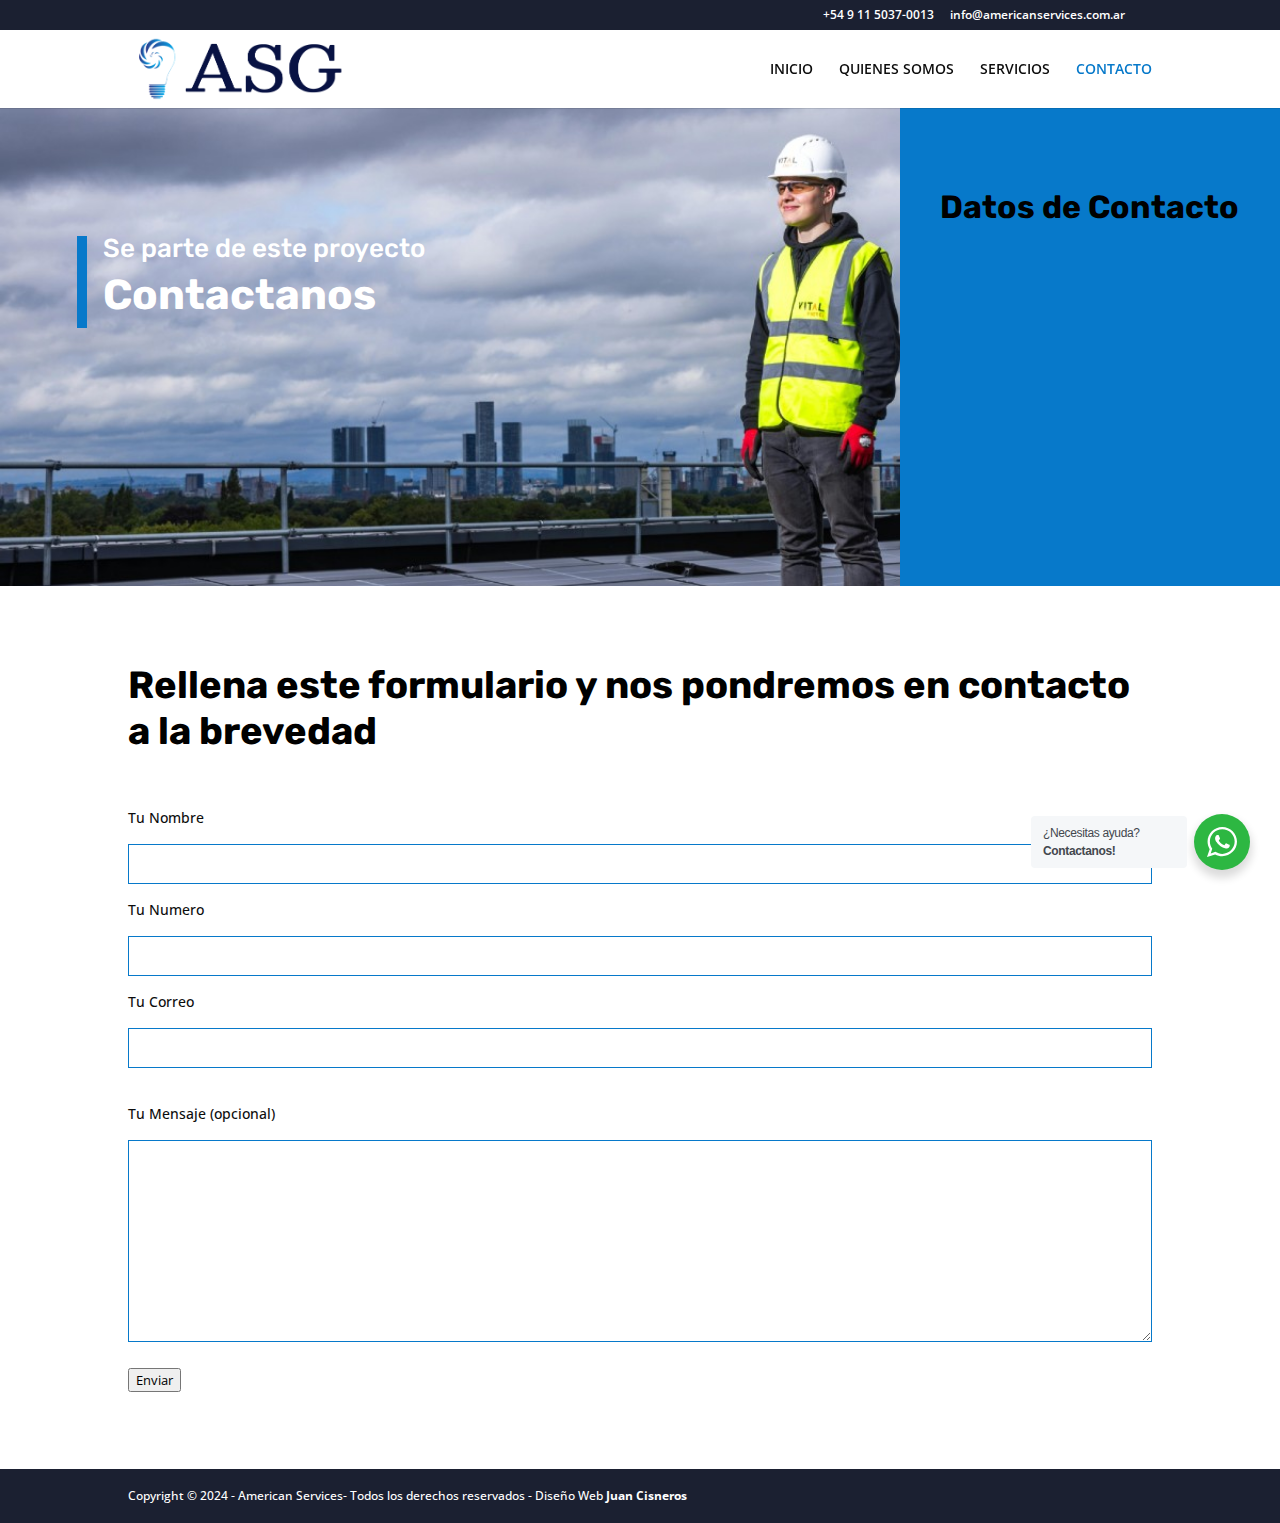
==== commit cd92ae4e: "Update index.html" ====
--- a/contacto/index.html
+++ b/contacto/index.html
@@ -149,7 +149,7 @@
 				<div id="et-info"><i class="fa-solid fa-phone"></i>
 									<span id="et-info-phone">+54 9 11 5037-0013</span>
 				
-									<a href="consultasamericanservices@gmail.com"><span id="et-info-email"><i class="fa-solid fa-envelope"></i> consultasamericanservices@gmail.com</span></a>
+									<a href="info@americanservices.com.ar"><span id="et-info-email"><i class="fa-solid fa-envelope"></i> info@americanservices.com.ar</span></a>
 				
 				<ul class="et-social-icons">
 
